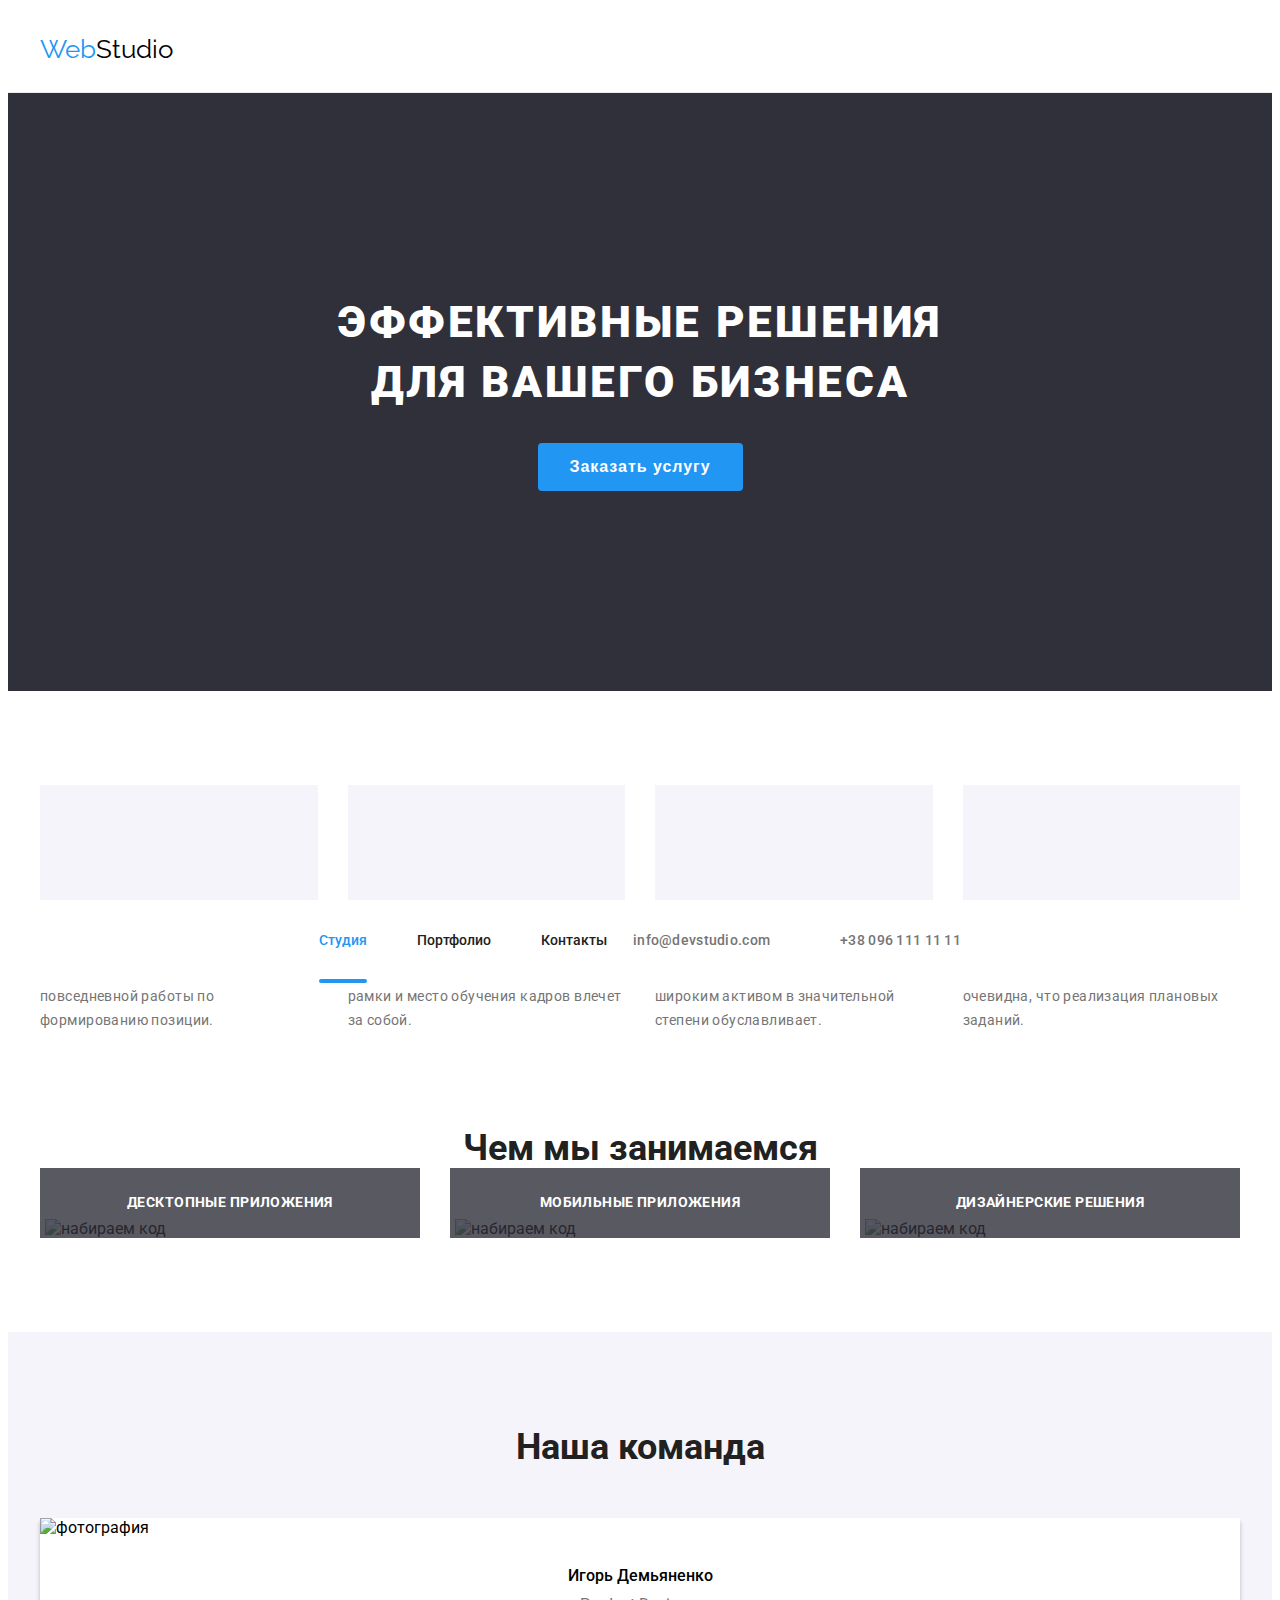
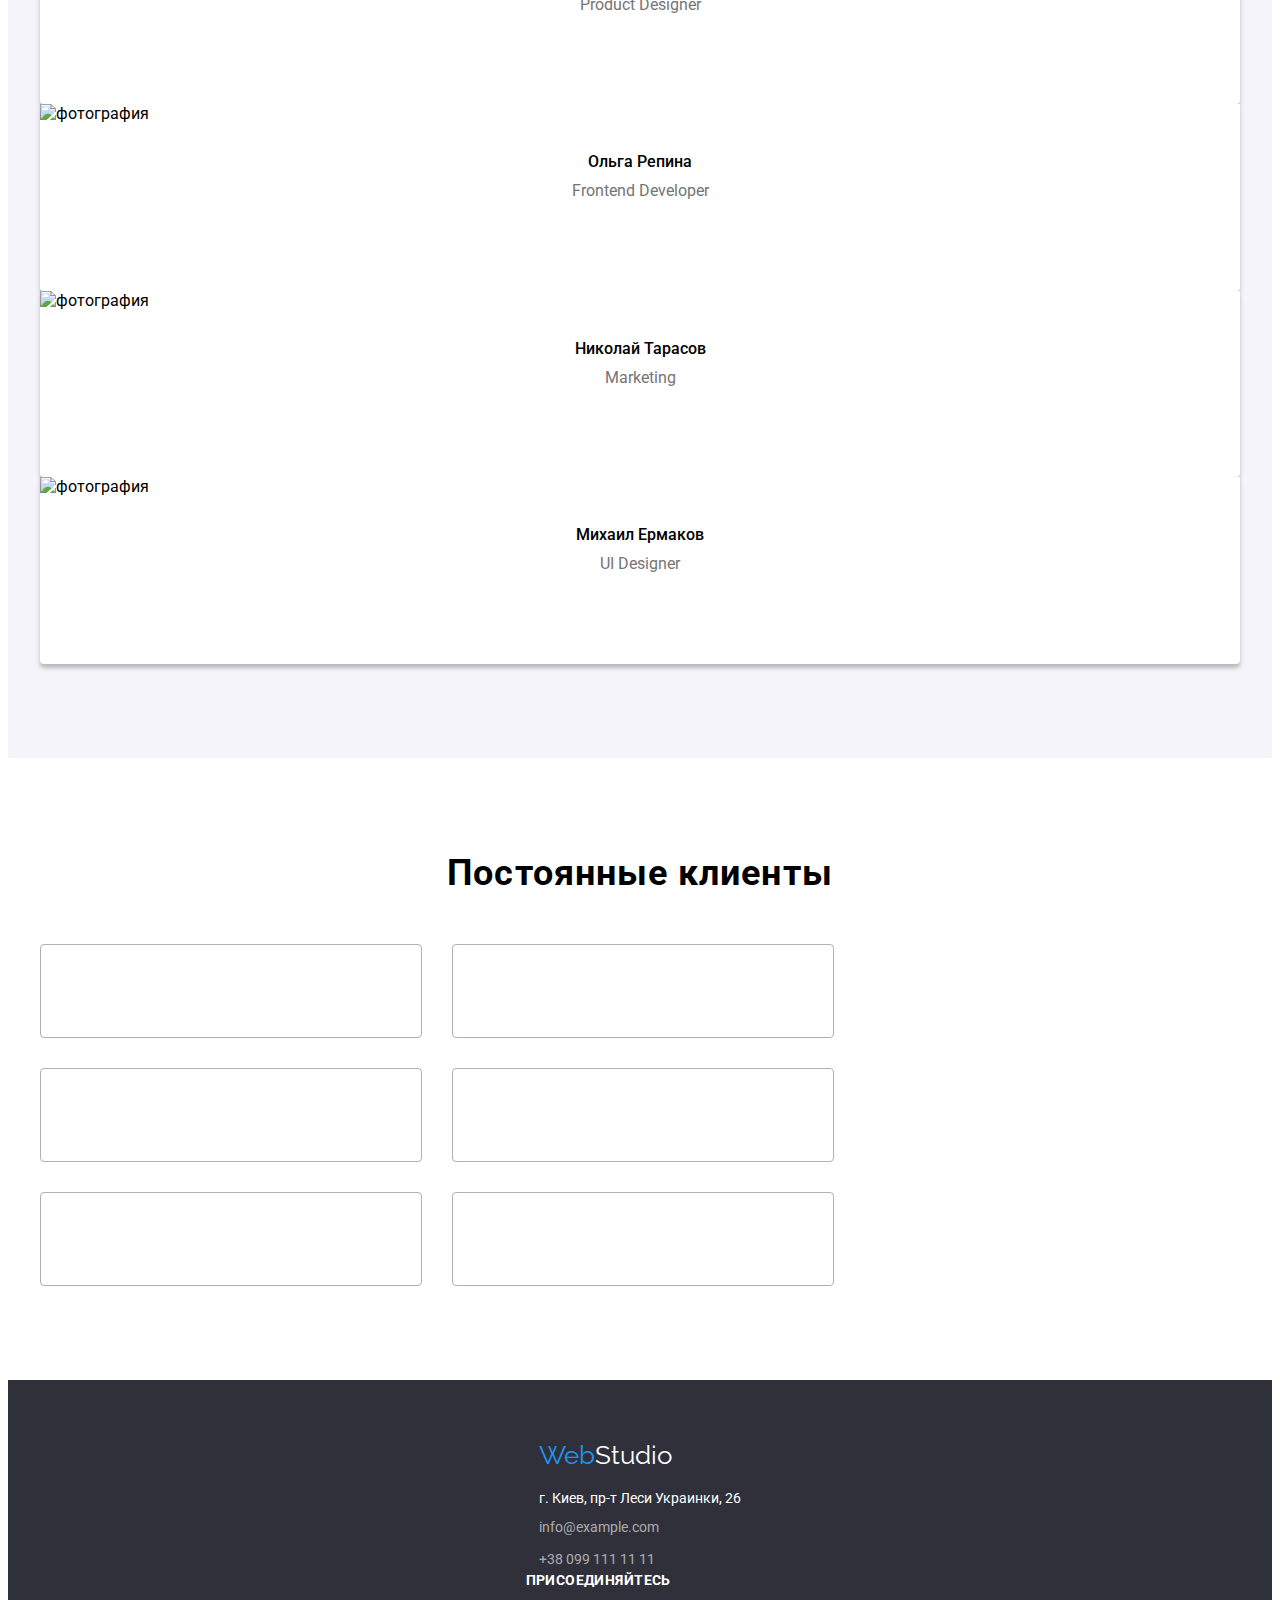
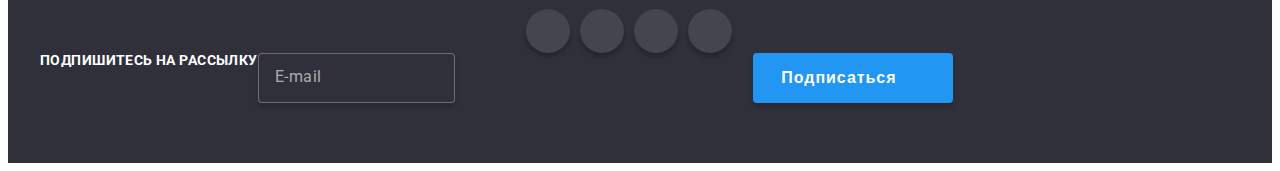
==== index.html @ 23b4e314 "footer1200inprocess" ====
<!DOCTYPE html>
<html lang="ru">
  <head>
    <meta charset="UTF-8" />
    <meta http-equiv="X-UA-Compatible" content="IE=edge" />
    <meta name="viewport" content="width=device-width, initial-scale=1.0" />
    <title>WebStudio</title>
    <link
      rel="stylesheet"
      href="https://fonts.googleapis.com/css2?family=Raleway:wght@700&family=Roboto:wght@400;500;700;900&display=swap"
    />
    <link
      rel="stylesheet"
      href="https://cdnjs.cloudflare.com/ajax/libs/modern-normalize/1.1.0/modern-normalize.min.css"
      integrity="sha512-wpPYUAdjBVSE4KJnH1VR1HeZfpl1ub8YT/NKx4PuQ5NmX2tKuGu6U/JRp5y+Y8XG2tV+wKQpNHVUX03MfMFn9Q=="
      crossorigin="anonymous"
      referrerpolicy="no-referrer"
    />
    <link rel="stylesheet" href="./css/main.min.css" />
  </head>
  <body>
    <header class="header">
      <div class="container">
        <div class="header__header-nav">
          <nav class="header__main-nav">
            <a href="./index.html" class="header__logo header__text"
              >Web<span class="header__logo-two header__text">Studio</span></a
            >
            <button
              type="button"
              class="header__menu-btn"
              aria-label="Переключатель мобильного меню"
              aria-expanded="false"
              data-menu-button
            >
              <svg width="40" height="40">
                <use class="header__icon-close" href="./images/icons.svg#icon-close-menu"></use>
                <use class="header__icon-menu" href="./images/icons.svg#icon-menu"></use>
              </svg>
            </button>
            <div class="header__mobile-menu" data-menu>
              <ul class="header__site-nav">
                <li class="header__site-nav-item">
                  <a href="./index.html" class="current header__item-link">Студия</a>
                </li>
                <li class="header__site-nav-item">
                  <a href="./portfolio.html" class="header__item-link">Портфолио</a>
                </li>
                <li class="header__site-nav-item">
                  <a href="" class="header__item-link">Контакты</a>
                </li>
              </ul>
              <ul class="header__header-contact-list">
                <li class="header__item">
                  <a href="mailto:info@devstudio.com" class="header__contact-link"
                    ><svg class="header__icon-mail" width="16" height="12">
                      <use href="./images/icons.svg#icon-mail"></use>
                    </svg>
                    info@devstudio.com</a
                  >
                </li>
                <li class="header__item">
                  <a
                    href="tel:+380961111111"
                    class="header__contact-link header__contact-link--font"
                    ><svg class="header__icon-phone" width="10" height="16">
                      <use href="./images/icons.svg#icon-phone"></use>
                    </svg>
                    +38 096 111 11 11</a
                  >
                </li>
              </ul>
            </div>
          </nav>
        </div>
      </div>
    </header>
    <main>
      <section class="hero">
        <div class="container">
          <h1 class="hero__title">Эффективные решения для вашего бизнеса</h1>
          <button data-modal-open type="button" class="hero-btn">Заказать услугу</button>
        </div>
      </section>
      <section class="features">
        <div class="container">
          <h2 class="visually-hidden">скрытый заголовок h2</h2>
          <ul class="features__list">
            <li class="features__item">
              <div class="features__icons-set">
                <svg class="features__icons">
                  <use href="./images/icons.svg#icon-antenna"></use>
                </svg>
              </div>
              <h3 class="features__title">Внимание к деталям</h3>
              <p class="features__description">
                Идейные соображения, а также начало повседневной работы по формированию позиции.
              </p>
            </li>
            <li class="features__item">
              <div class="features__icons-set">
                <svg class="features__icons"><use href="./images/icons.svg#icon-clock"></use></svg>
              </div>
              <h3 class="features__title">Пунктуальность</h3>
              <p class="features__description">
                Задача организации, в особенности же рамки и место обучения кадров влечет за собой.
              </p>
            </li>
            <li class="features__item">
              <div class="features__icons-set">
                <svg class="features__icons">
                  <use href="./images/icons.svg#icon-diagram"></use>
                </svg>
              </div>
              <h3 class="features__title">Планирование</h3>
              <p class="features__description">
                Равным образом консультация с широким активом в значительной степени обуславливает.
              </p>
            </li>
            <li class="features__item">
              <div class="features__icons-set">
                <svg class="features__icons">
                  <use href="./images/icons.svg#icon-astronaut"></use>
                </svg>
              </div>
              <h3 class="features__title">Современные технологии</h3>
              <p class="features__description">
                Значимость этих проблем настолько очевидна, что реализация плановых заданий.
              </p>
            </li>
          </ul>
        </div>
      </section>
      <section class="we-do">
        <div class="container">
          <h2 class="we-do__title">Чем мы занимаемся</h2>
          <ul class="we-do__foto">
            <li class="we-do__item">
              <div class="we-do__label">
                <img src="./images/box1.jpg" alt="набираем код" width="370" />

                <h2 class="we-do__txt">Десктопные приложения</h2>
              </div>
            </li>
            <li class="we-do__item">
              <div class="we-do__label">
                <img src="./images/box2.jpg" alt="набираем код" width="370" />

                <h2 class="we-do__txt">Мобильные приложения</h2>
              </div>
            </li>
            <li class="we-do__item">
              <div class="we-do__label">
                <img src="./images/box3.jpg" alt="набираем код" width="370" />

                <h2 class="we-do__txt">Дизайнерские решения</h2>
              </div>
            </li>
          </ul>
        </div>
      </section>
      <section class="our-team">
        <div class="container">
          <h2 class="our-team__title">Наша команда</h2>
          <ul class="our-team__foto">
            <li class="our-team__item">
              <img src="./images/img-3.jpg" alt="фотография" width="270" />
              <div class="our-team__card-content">
                <h3 class="our-team__name">Игорь Демьяненко</h3>
                <p class="our-team__prof">Product Designer</p>

                <ul class="our-team__links-set">
                  <li class="our-team__link">
                    <a
                      href="https://www.instagram.com/"
                      target="_blank"
                      rel="noopener noreferrer"
                      class="our-team__bg-link"
                      aria-label="Instagram link"
                    >
                      <svg class="our-team__social-link">
                        <use href="./images/icons.svg#icon-instagram"></use>
                      </svg>
                    </a>
                  </li>
                  <li class="our-team__link">
                    <a
                      href="https://twitter.com/"
                      target="_blank"
                      rel="noopener noreferrer"
                      class="our-team__bg-link"
                      aria-label="Twitter link"
                    >
                      <svg class="our-team__social-link">
                        <use href="./images/icons.svg#icon-twitter"></use>
                      </svg>
                    </a>
                  </li>
                  <li class="our-team__link">
                    <a
                      href="https://www.facebook.com/"
                      target="_blank"
                      rel="noopener noreferrer"
                      class="our-team__bg-link"
                      aria-label="Meta link"
                    >
                      <svg class="our-team__social-link">
                        <use href="./images/icons.svg#icon-facebook"></use>
                      </svg>
                    </a>
                  </li>
                  <li class="our-team__link">
                    <a
                      href="https://www.linkedin.com/"
                      target="_blank"
                      rel="noopener noreferrer"
                      class="our-team__bg-link"
                      aria-label="Linkedin link"
                    >
                      <svg class="our-team__social-link">
                        <use href="./images/icons.svg#icon-linkedin"></use>
                      </svg>
                    </a>
                  </li>
                </ul>
              </div>
            </li>
            <li class="our-team__item">
              <img src="./images/img-2.jpg" alt="фотография" width="270" />
              <div class="our-team__card-content">
                <h3 class="our-team__name">Ольга Репина</h3>
                <p class="our-team__prof">Frontend Developer</p>

                <ul class="our-team__links-set">
                  <li class="our-team__link">
                    <a href="" class="our-team__bg-link">
                      <svg class="our-team__social-link">
                        <use href="./images/icons.svg#icon-instagram"></use>
                      </svg>
                    </a>
                  </li>
                  <li class="our-team__link">
                    <a href="" class="our-team__bg-link">
                      <svg class="our-team__social-link">
                        <use href="./images/icons.svg#icon-twitter"></use>
                      </svg>
                    </a>
                  </li>
                  <li class="our-team__link">
                    <a href="" class="our-team__bg-link">
                      <svg class="our-team__social-link">
                        <use href="./images/icons.svg#icon-facebook"></use>
                      </svg>
                    </a>
                  </li>
                  <li class="our-team__link">
                    <a href="" class="our-team__bg-link">
                      <svg class="our-team__social-link">
                        <use href="./images/icons.svg#icon-linkedin"></use>
                      </svg>
                    </a>
                  </li>
                </ul>
              </div>
            </li>
            <li class="our-team__item">
              <img src="./images/img-3.jpg" alt="фотография" width="270" />
              <div class="our-team__card-content">
                <h3 class="our-team__name">Николай Тарасов</h3>
                <p class="our-team__prof">Marketing</p>

                <ul class="our-team__links-set">
                  <li class="our-team__link">
                    <a href="" class="our-team__bg-link">
                      <svg class="our-team__social-link">
                        <use href="./images/icons.svg#icon-instagram"></use>
                      </svg>
                    </a>
                  </li>
                  <li class="our-team__link">
                    <a href="" class="our-team__bg-link">
                      <svg class="our-team__social-link">
                        <use href="./images/icons.svg#icon-twitter"></use>
                      </svg>
                    </a>
                  </li>
                  <li class="our-team__link">
                    <a href="" class="our-team__bg-link">
                      <svg class="our-team__social-link">
                        <use href="./images/icons.svg#icon-facebook"></use>
                      </svg>
                    </a>
                  </li>
                  <li class="our-team__link">
                    <a href="" class="our-team__bg-link">
                      <svg class="our-team__social-link">
                        <use href="./images/icons.svg#icon-linkedin"></use>
                      </svg>
                    </a>
                  </li>
                </ul>
              </div>
            </li>
            <li class="our-team__item">
              <img src="./images/img.jpg" alt="фотография" width="270" />
              <div class="our-team__card-content">
                <h3 class="our-team__name">Михаил Ермаков</h3>
                <p class="our-team__prof">UI Designer</p>

                <ul class="our-team__links-set">
                  <li class="our-team__link">
                    <a href="" class="our-team__bg-link">
                      <svg class="our-team__social-link">
                        <use href="./images/icons.svg#icon-instagram"></use>
                      </svg>
                    </a>
                  </li>
                  <li class="our-team__link">
                    <a href="" class="our-team__bg-link">
                      <svg class="our-team__social-link">
                        <use href="./images/icons.svg#icon-twitter"></use>
                      </svg>
                    </a>
                  </li>
                  <li class="our-team__link">
                    <a href="" class="our-team__bg-link">
                      <svg class="our-team__social-link">
                        <use href="./images/icons.svg#icon-facebook"></use>
                      </svg>
                    </a>
                  </li>
                  <li class="our-team__link">
                    <a href="" class="our-team__bg-link">
                      <svg class="our-team__social-link">
                        <use href="./images/icons.svg#icon-linkedin"></use>
                      </svg>
                    </a>
                  </li>
                </ul>
              </div>
            </li>
          </ul>
        </div>
      </section>
      <section class="clients">
        <div class="container">
          <h2 class="clients__regular-clients">Постоянные клиенты</h2>
          <ul class="clients__our-clients">
            <li class="clients__item">
              <svg class="clients__icon">
                <use href="./images/icons.svg#icon-cl-1"></use>
              </svg>
            </li>
            <li class="clients__item">
              <svg class="clients__icon">
                <use href="./images/icons.svg#icon-cl-2"></use>
              </svg>
            </li>
            <li class="clients__item">
              <svg class="clients__icon">
                <use href="./images/icons.svg#icon-cl-3"></use>
              </svg>
            </li>
            <li class="clients__item">
              <svg class="clients__icon">
                <use href="./images/icons.svg#icon-cl-4"></use>
              </svg>
            </li>
            <li class="clients__item">
              <svg class="clients__icon">
                <use href="./images/icons.svg#icon-cl-5"></use>
              </svg>
            </li>
            <li class="clients__item">
              <svg class="clients__icon">
                <use href="./images/icons.svg#icon-cl-6"></use>
              </svg>
            </li>
          </ul>
        </div>
      </section>
    </main>
    <footer class="footer">
      <div class="container">
        <div class="footer__content">
          <div class="footer__logo-position">
            <a href="./index.html" class="footer__logo footer__text"
              >Web<span class="footer__logo-three footer__text">Studio</span></a
            >

            <address>
              <ul class="footer__contact-list">
                <li class="footer__adress">
                  <a href="https://goo.gl/maps/QL9woeG6s1fVLZXF6" target="blank"
                    >г. Киев, пр-т Леси Украинки, 26</a
                  >
                </li>
                <li class="footer__contact footer__mail">
                  <a href="mailto:info@devstudio.com">info@example.com</a>
                </li>
                <li class="footer__contact footer__tel">
                  <a href="tel:+380961111111">+38 099 111 11 11</a>
                </li>
              </ul>
            </address>
          </div>

          <div class="footer__join">
            <h3 class="footer__join-title">присоединяйтесь</h3>
            <ul class="footer__links-set">
              <li class="footer__link">
                <a href="" class="footer__bg-link">
                  <svg class="footer__social-link">
                    <use href="./images/icons.svg#icon-instagram"></use>
                  </svg>
                </a>
              </li>
              <li class="footer__link">
                <a href="" class="footer__bg-link">
                  <svg class="footer__social-link">
                    <use href="./images/icons.svg#icon-twitter"></use>
                  </svg>
                </a>
              </li>
              <li class="footer__link">
                <a href="" class="footer__bg-link">
                  <svg class="footer__social-link">
                    <use href="./images/icons.svg#icon-facebook"></use>
                  </svg>
                </a>
              </li>
              <li class="footer__link">
                <a href="" class="footer__bg-link">
                  <svg class="footer__social-link">
                    <use href="./images/icons.svg#icon-linkedin"></use>
                  </svg>
                </a>
              </li>
            </ul>
          </div>
        </div>
        <div class="footer__subscribe">
          <p class="footer__subs-title">Подпишитесь на рассылку</p>
          <form class="footer__subs-form">
            <input
              type="email"
              name="email"
              id="email"
              placeholder="E-mail"
              class="footer__subs-mail"
            />
          </form>
          <button type="submit" class="footer__btn-send">
            Подписаться<svg class="footer__icon-send">
              <use href="./images/icons.svg#icon-send"></use>
            </svg>
          </button>
        </div>
      </div>
    </footer>

    <!-- Modal window -->

    <div class="backdrop is-hidden" data-modal>
      <div class="modal">
        <button data-modal-close type="button" class="modal__btn-close">
          <svg class="modal__icon-close"><use href="./images/icons.svg#icon-close"></use></svg>
        </button>
        <form class="modal__form">
          <p class="modal__title">Оставьте свои данные, мы вам перезвоним</p>
          <div class="modal__form-field">
            <label for="name" class="modal__form-label">Имя</label>
            <div class="modal__position">
              <input type="text" name="name" id="name" class="modal__form-input" placeholder=" " />
              <svg class="modal__icon"><use href="./images/icons.svg#icon-person"></use></svg>
            </div>
          </div>
          <div class="modal__form-field">
            <label for="tel" class="modal__form-label">Телефон</label>
            <div class="modal__position">
              <input type="tel" name="tel" id="tel" class="modal__form-input" placeholder=" " />

              <svg class="modal__icon"><use href="./images/icons.svg#icon-phone2"></use></svg>
            </div>
          </div>
          <div class="modal__form-field">
            <label for="email" class="modal__form-label">Почта</label>
            <div class="modal__position">
              <input type="email" name="email" class="modal__form-input" placeholder=" " />
              <svg class="modal__icon"><use href="./images/icons.svg#icon-email"></use></svg>
            </div>
          </div>
          <div class="modal__form-field">
            <label for="comment" class="modal__form-label">Комментарий</label>
            <textarea
              name="comment"
              id="comment"
              placeholder="Введите текст"
              class="modal__form-textarea"
            ></textarea>
          </div>
          <label class="modal__check-field">
            <input type="checkbox" class="modal__checkbox" name="checkbox" />
            <span class="modal__checkbox-label"></span>
            <span class="modal__agreement">
              Соглашаюсь с рассылкой и принимаю
              <span> <a href="" class="modal__agreement-two">Условия договора</a> </span>
            </span>
          </label>

          <button type="submit" class="modal__btn-send">Отправить</button>
        </form>
      </div>
    </div>

    <script src="./js/modal.js"></script>
    <script src="./js/mobile-menu.js"></script>
  </body>
</html>
---- css/main.min.css ----
.visually-hidden{position:absolute;width:1px;height:1px;margin:-1px;border:0;padding:0;white-space:nowrap;-webkit-clip-path:inset(100%);clip-path:inset(100%);clip:rect(0 0 0 0);overflow:hidden}h1,h2,h3,h4,h5,h6,p{margin:0}ul{list-style:none;padding-left:0px;margin:0}a{display:block;text-decoration:none;font-style:normal}img{display:block;max-width:100%;height:auto}.hero-btn,.footer__btn-send,.works__secondary-btn,.works__btn-all{color:#fff;background-color:#2196f3;text-align:center;cursor:pointer;border:none;font-size:16px;font-weight:700;border-radius:4px;letter-spacing:0.06em}body{background-color:#fff;font-family:'Roboto', sans-serif}body.modal-open{overflow:hidden}.container{max-width:1200px;padding-right:15px;padding-left:15px;margin-left:auto;margin-right:auto}@media screen and (min-width: 480px){.container{width:480px}}@media screen and (min-width: 768px){.container{width:768px}}@media screen and (min-width: 1200px){.container{width:1200px}}.header{border-bottom:1px solid #ececec}.header a:hover,.header a:focus{color:#2196f3}@media screen and (max-width: 767px){.header{position:relative}}@media screen and (min-width: 768px){.header__header-nav{display:-webkit-box;display:-ms-flexbox;display:flex;text-align:center;-webkit-box-pack:center;-ms-flex-pack:center;justify-content:center}}.header__mobile-menu{display:none;position:absolute;top:100%;width:100%;left:0;background-color:#fff}.header__mobile-menu.is-open{display:block}@media screen and (min-width: 768px){.header__mobile-menu{position:absolute;display:-webkit-box;display:-ms-flexbox;display:flex;text-align:center;-webkit-box-pack:center;-ms-flex-pack:center;justify-content:center}}.header__main-nav{display:-webkit-box;display:-ms-flexbox;display:flex;-webkit-box-align:center;-ms-flex-align:center;align-items:center;-webkit-box-pack:justify;-ms-flex-pack:justify;justify-content:space-between;padding:0;margin-right:auto}.header__site-nav{display:-webkit-box;display:-ms-flexbox;display:flex;font-weight:500;font-size:14px;line-height:1.17}@media screen and (max-width: 767px){.header__site-nav{-webkit-box-orient:vertical;-webkit-box-direction:normal;-ms-flex-direction:column;flex-direction:column;margin-left:40px;font-size:40px;line-height:1.175;letter-spacing:0.02em}}.header__site-nav .current{color:#2196f3;position:relative}.current::after{content:'';position:absolute;bottom:-3px;display:block;width:100%;height:4px;background-color:#2196f3;border-radius:2px}.header__site-nav-item:not(:last-child){margin-right:50px}@media screen and (max-width: 767px){.header__site-nav-item:not(:last-child){margin-right:0}}.header__site-nav a{display:inline-block;padding-top:32px;padding-bottom:32px;color:#212121}.header__header-contact-list{display:-webkit-box;display:-ms-flexbox;display:flex;line-height:1.17;font-size:14px;font-weight:500;letter-spacing:0.02em}@media screen and (max-width: 767px){.header__header-contact-list{-webkit-box-orient:vertical;-webkit-box-direction:reverse;-ms-flex-direction:column-reverse;flex-direction:column-reverse;margin-left:40px}}@media screen and (min-width: 768px) and (max-width: 1199px){.header__header-contact-list{display:-webkit-box;display:-ms-flexbox;display:flex;-webkit-box-orient:vertical;-webkit-box-direction:normal;-ms-flex-direction:column;flex-direction:column;-webkit-box-align:center;-ms-flex-align:center;align-items:center}}.header__item+.header__item{margin-left:50px}@media screen and (max-width: 1199px){.header__item+.header__item{margin-left:0}}.header__item-link{-webkit-transition:color 250ms cubic-bezier(0.4, 0, 0.2, 1);transition:color 250ms cubic-bezier(0.4, 0, 0.2, 1)}.header__contact-link{display:-webkit-box;display:-ms-flexbox;display:flex;-webkit-box-align:center;-ms-flex-align:center;align-items:center;padding-top:32px;padding-bottom:32px;margin-bottom:0;color:#757575;-webkit-transition:color 250ms cubic-bezier(0.4, 0, 0.2, 1);transition:color 250ms cubic-bezier(0.4, 0, 0.2, 1)}@media screen and (max-width: 767px){.header__contact-link{font-size:24px}}@media screen and (max-width: 767px){.header__contact-link--font{font-size:34px}}.header__icon-mail,.header__icon-phone{margin-right:10px;fill:currentColor}@media screen and (max-width: 767px){.header__icon-mail,.header__icon-phone{display:none}}.header__logo{color:#2196f3;font-family:'Raleway', sans-serif;font-size:26px}@media screen and (max-width: 767px){.header__logo{font-size:24px;line-height:1.17}}.header__logo{margin-right:93px;padding-top:24px;padding-bottom:24px}@media screen and (max-width: 767px){.header__logo{padding-top:16px;padding-bottom:16px;margin:0}}.header__logo-two{color:#000000;font-family:'Raleway', sans-serif;font-size:26px}@media screen and (max-width: 767px){.header__logo-two{font-size:24px;line-height:1.17}}.header__main-nav .header__text{line-height:1.38}.footer__logo{color:#2196f3;font-family:'Raleway', sans-serif;font-size:26px}.footer__text{line-height:1.17}.footer__logo-three{color:#fff}.hero{background-color:#2f303a;text-align:center;padding-top:118px;padding-bottom:118px;max-width:767px;margin-left:auto;margin-right:auto;background-image:-webkit-gradient(linear, left top, left bottom, from(rgba(47,48,58,0.4)), to(rgba(47,48,58,0.4))),url(../../images/bg-hero_480-min.jpg);background-image:linear-gradient(rgba(47,48,58,0.4), rgba(47,48,58,0.4)),url(../../images/bg-hero_480-min.jpg);background-position:center;background-repeat:no-repeat;background-size:cover}@media (min-device-pixel-ratio: 2), (-webkit-min-device-pixel-ratio: 2), (min-resolution: 192dpi), (min-resolution: 2dppx){.hero{background-image:-webkit-gradient(linear, left top, left bottom, from(rgba(47,48,58,0.4)), to(rgba(47,48,58,0.4))),url(../../images/bg-hero_480_2x-min.jpg);background-image:linear-gradient(rgba(47,48,58,0.4), rgba(47,48,58,0.4)),url(../../images/bg-hero_480_2x-min.jpg)}}@media (min-width: 768px){.hero{max-width:1199px;background-image:-webkit-gradient(linear, left top, left bottom, from(rgba(47,48,58,0.4)), to(rgba(47,48,58,0.4))),url(../../images/bg-hero_768-min.jpg);background-image:linear-gradient(rgba(47,48,58,0.4), rgba(47,48,58,0.4)),url(../../images/bg-hero_768-min.jpg)}}@media (min-width: 768px) and (min-device-pixel-ratio: 2), (min-width: 768px) and (-webkit-min-device-pixel-ratio: 2), (min-width: 768px) and (min-resolution: 192dpi), (min-width: 768px) and (min-resolution: 2dppx){.hero{background-image:-webkit-gradient(linear, left top, left bottom, from(rgba(47,48,58,0.4)), to(rgba(47,48,58,0.4))),url(../../images/bg-hero_768_2x-min.jpg);background-image:linear-gradient(rgba(47,48,58,0.4), rgba(47,48,58,0.4)),url(../../images/bg-hero_768_2x-min.jpg)}}@media (min-width: 1200px){.hero{max-width:1600px;max-height:600px;padding-top:200px;padding-bottom:200px;background-image:-webkit-gradient(linear, left top, left bottom, from(rgba(47,48,58,0.4)), to(rgba(47,48,58,0.4))),url(../../images/bg-hero_1200.jpg);background-image:linear-gradient(rgba(47,48,58,0.4), rgba(47,48,58,0.4)),url(../../images/bg-hero_1200.jpg)}}@media (min-width: 1200px) and (min-device-pixel-ratio: 2), (min-width: 1200px) and (-webkit-min-device-pixel-ratio: 2), (min-width: 1200px) and (min-resolution: 192dpi), (min-width: 1200px) and (min-resolution: 2dppx){.hero{background-image:-webkit-gradient(linear, left top, left bottom, from(rgba(47,48,58,0.4)), to(rgba(47,48,58,0.4))),url(../../images/bg-hero_1200_x2.jpg);background-image:linear-gradient(rgba(47,48,58,0.4), rgba(47,48,58,0.4)),url(../../images/bg-hero_1200_x2.jpg)}}.hero__title{color:#fff;max-width:696px;font-family:Roboto;font-size:44px;font-weight:900;letter-spacing:0.06em;line-height:1.36;text-transform:uppercase;display:inline-block;text-align:center;margin:0 0 30px 0}@media screen and (max-width: 1199px){.hero__title{font-size:26px;line-height:1.62;max-width:360px}}.hero-btn{line-height:1.8;padding:10px 32px;display:block;margin:auto;-webkit-transition:background-color 250ms cubic-bezier(0.4, 0, 0.2, 1);transition:background-color 250ms cubic-bezier(0.4, 0, 0.2, 1)}.hero-btn:hover,.hero-btn:focus{background-color:#188ce8}.footer__btn-send{line-height:1.87;-webkit-box-shadow:0px 4px 4px rgba(0,0,0,0.15);box-shadow:0px 4px 4px rgba(0,0,0,0.15);padding:10px 28px;display:-webkit-box;display:-ms-flexbox;display:flex;margin:auto;width:200px;height:50px;-webkit-transition:background-color 250ms cubic-bezier(0.4, 0, 0.2, 1);transition:background-color 250ms cubic-bezier(0.4, 0, 0.2, 1)}.works__secondary-btn,.works__btn-all{background-color:#f5f4fa;color:#212121;line-height:1.62;font-weight:500;padding:6px 22px;display:block;min-width:73px;text-align:center;-webkit-transition:color 250ms cubic-bezier(0.4, 0, 0.2, 1),background-color 250ms cubic-bezier(0.4, 0, 0.2, 1),-webkit-box-shadow 250ms cubic-bezier(0.4, 0, 0.2, 1);transition:color 250ms cubic-bezier(0.4, 0, 0.2, 1),background-color 250ms cubic-bezier(0.4, 0, 0.2, 1),-webkit-box-shadow 250ms cubic-bezier(0.4, 0, 0.2, 1);transition:color 250ms cubic-bezier(0.4, 0, 0.2, 1),background-color 250ms cubic-bezier(0.4, 0, 0.2, 1),box-shadow 250ms cubic-bezier(0.4, 0, 0.2, 1);transition:color 250ms cubic-bezier(0.4, 0, 0.2, 1),background-color 250ms cubic-bezier(0.4, 0, 0.2, 1),box-shadow 250ms cubic-bezier(0.4, 0, 0.2, 1),-webkit-box-shadow 250ms cubic-bezier(0.4, 0, 0.2, 1)}.works__secondary-btn:hover,.works__secondary-btn:focus,.works__secondary-btn:hover,.works__secondary-btn:focus,.works__btn-all:hover,.works__btn-all:focus,.works__btn-all:hover,.works__btn-all:focus{background-color:#2196f3;color:#fff;-webkit-box-shadow:0px 2px 2px 0px #0000001f;box-shadow:0px 2px 2px 0px #0000001f;-webkit-box-shadow:0px 1px 2px 0px #00000014;box-shadow:0px 1px 2px 0px #00000014;-webkit-box-shadow:0px 3px 1px 0px #0000001a;box-shadow:0px 3px 1px 0px #0000001a}.works__btn-all{background-color:#2196f3;color:#fff}.header__menu-btn{display:-webkit-inline-box;display:-ms-inline-flexbox;display:inline-flex;margin:0;padding:0;border:none;background-color:transparent}.header__menu-btn .header__icon-close{display:none}.header__menu-btn.is-open .header__icon-close{display:block}.header__menu-btn.is-open .header__icon-menu{display:none}@media screen and (min-width: 768px){.header__menu-btn{display:none}}.features{padding-top:94px;padding-bottom:94px}@media screen and (max-width: 1199px){.features{padding-top:60px;padding-bottom:60px}}@media screen and (min-width: 768px){.features__list{display:-webkit-box;display:-ms-flexbox;display:flex;-ms-flex-wrap:wrap;flex-wrap:wrap;margin-left:calc(-1 * 30px)}}@media screen and (min-width: 768px){.features__item{-ms-flex-preferred-size:calc(100% / 2 - 30px);flex-basis:calc(100% / 2 - 30px);margin-left:30px}}@media screen and (min-width: 1200px){.features__item{-ms-flex-preferred-size:calc(100% / 4 - 30px);flex-basis:calc(100% / 4 - 30px);margin-left:30px}}.features__icons-set{display:-webkit-box;display:-ms-flexbox;display:flex;-webkit-box-pack:center;-ms-flex-pack:center;justify-content:center;-webkit-box-align:center;-ms-flex-align:center;align-items:center;height:120px;background-color:#f5f4fa;margin-bottom:30px}.features__icons{width:70px;height:70px}.features__title{font-weight:700;font-size:14px;line-height:16px;letter-spacing:0.03em;text-transform:uppercase;margin-bottom:10px}@media screen and (max-width: 767px){.features__title{text-align:center}}.features__description{color:#757575;line-height:1.7;font-weight:400;font-size:14px;letter-spacing:0.03em;text-align:left}@media screen and (max-width: 767px){.features__description{margin-bottom:30px}}.we-do{padding-bottom:94px}@media screen and (max-width: 1199px){.we-do{display:none}}.we-do__title{color:#212121;font-size:14px;line-height:1.17;text-align:center;font-size:36px;margin-bottom:50px}.we-do__foto{display:-webkit-box;display:-ms-flexbox;display:flex;margin-left:calc(-1 * 30px)}.we-do__item{-ms-flex-preferred-size:calc(100% / 3 - 30px);flex-basis:calc(100% / 3 - 30px);margin-left:30px}.we-do__label{position:relative;display:-webkit-box;display:-ms-flexbox;display:flex;-webkit-box-pack:center;-ms-flex-pack:center;justify-content:center;-webkit-box-align:end;-ms-flex-align:end;align-items:flex-end}.we-do__txt{position:absolute;display:-webkit-box;display:-ms-flexbox;display:flex;-webkit-box-pack:center;-ms-flex-pack:center;justify-content:center;-webkit-box-align:center;-ms-flex-align:center;align-items:center;width:100%;height:70px;font-weight:700;font-size:14px;line-height:1.14;text-align:center;letter-spacing:0.03em;text-transform:uppercase;color:#fff;background-color:rgba(47,48,58,0.8)}.our-team{background-color:#f5f4fa;padding-top:94px;padding-bottom:94px;margin-left:auto;margin-right:auto}.our-team__title{color:#212121;line-height:1.17;text-align:center;font-size:36px;margin-bottom:50px}.our-team__foto{margin-left:calc(-1 * 30px)}.our-team__item{margin-left:30px;background-color:#fff;border-radius:0px 0px 4px 4px;-webkit-box-shadow:0px 4px 4px 0px #00000040;box-shadow:0px 4px 4px 0px #00000040}.our-team__card-content{padding:30px 32px}.our-team__name{font-weight:500;font-size:16px;line-height:1.17;margin-bottom:10px;text-align:center}.our-team__prof{color:#757575;font-weight:400;font-size:16px;line-height:1.17;text-align:center;margin-bottom:16px}.our-team__links-set{display:-webkit-box;display:-ms-flexbox;display:flex;-webkit-box-pack:center;-ms-flex-pack:center;justify-content:center}.our-team__bg-link{display:-webkit-box;display:-ms-flexbox;display:flex;-webkit-box-align:center;-ms-flex-align:center;align-items:center;-webkit-box-pack:center;-ms-flex-pack:center;justify-content:center;color:#afb1b8;border-radius:50%;width:44px;height:44px;-webkit-transition:color 250ms cubic-bezier(0.4, 0, 0.2, 1),background-color 250ms cubic-bezier(0.4, 0, 0.2, 1);transition:color 250ms cubic-bezier(0.4, 0, 0.2, 1),background-color 250ms cubic-bezier(0.4, 0, 0.2, 1)}.our-team__bg-link:hover{color:#fff;background-color:#2196f3}.our-team__link:not(:last-child){margin-right:10px}.our-team__social-link{fill:currentColor;width:20px;height:20px}.clients{background-color:#fff;margin-right:auto;margin-left:auto}@media screen and (max-width: 1199px){.clients{padding-top:60px;padding-bottom:60px}}@media screen and (min-width: 1200px){.clients{padding-top:94px;padding-bottom:94px}}.clients__regular-clients{font-weight:700;line-height:1.17;letter-spacing:0.03em;text-align:center}@media screen and (max-width: 1199px){.clients__regular-clients{font-size:28px;margin-bottom:30px}}@media screen and (min-width: 1200px){.clients__regular-clients{font-size:36px;margin-bottom:50px}}.clients__our-clients{display:-webkit-box;display:-ms-flexbox;display:flex;-ms-flex-wrap:wrap;flex-wrap:wrap;margin-left:calc(-1 * 30px);margin-top:calc(-1 *30px)}.clients__item{border:1px solid #afb1b8;border-radius:4px;display:-webkit-box;display:-ms-flexbox;display:flex;-ms-flex-wrap:wrap;flex-wrap:wrap;-webkit-box-align:center;-ms-flex-align:center;align-items:center;-webkit-box-pack:center;-ms-flex-pack:center;justify-content:center;cursor:pointer;-webkit-transition:border 250ms cubic-bezier(0.4, 0, 0.2, 1);transition:border 250ms cubic-bezier(0.4, 0, 0.2, 1);-ms-flex-preferred-size:calc(100% / 2 - 30px);flex-basis:calc(100% / 2 - 30px);margin-left:30px;margin-top:30px;width:210px;height:92px}.clients__item:hover{border:1px solid #2196f3}.clients__item:hover .clients__icon{fill:#2196f3}@media screen and (min-width: 1200px){.clients__item{-ms-flex-preferred-size:calc(100% / 6 - 30px);flex-basis:calc(100% / 6 - 30px);margin-left:30px;margin-top:30px;width:170px;height:92px}}@media screen and (min-width: 768px){.clients__item{-ms-flex-preferred-size:calc(100% / 3 - 30px);flex-basis:calc(100% / 3 - 30px);margin-left:30px;margin-top:30px;width:226px;height:92px}}.clients__icon{width:106px;height:60px;fill:#afb1b8;-webkit-transition:fill 250ms cubic-bezier(0.4, 0, 0.2, 1);transition:fill 250ms cubic-bezier(0.4, 0, 0.2, 1)}.footer{background-color:#2f303a;padding-top:60px;padding-bottom:60px}.footer a:hover,.footer a:focus{color:#2196f3}.footer__content{display:-webkit-box;display:-ms-flexbox;display:flex;-webkit-box-align:center;-ms-flex-align:center;align-items:center;-webkit-box-orient:vertical;-webkit-box-direction:normal;-ms-flex-direction:column;flex-direction:column}@media screen and (min-width: 768px) and (max-width: 1199px){.footer__content{-webkit-box-orient:horizontal;-webkit-box-direction:normal;-ms-flex-direction:row;flex-direction:row;-webkit-box-align:baseline;-ms-flex-align:baseline;align-items:baseline;-webkit-box-pack:space-evenly;-ms-flex-pack:space-evenly;justify-content:space-evenly;margin-bottom:60px}}@media screen and (max-width: 767px){.footer__logo-position{display:-webkit-box;display:-ms-flexbox;display:flex;-webkit-box-orient:vertical;-webkit-box-direction:normal;-ms-flex-direction:column;flex-direction:column;-webkit-box-align:center;-ms-flex-align:center;align-items:center}}.footer__adress a{color:#fff;line-height:1.17;-webkit-transition:color 250ms cubic-bezier(0.4, 0, 0.2, 1);transition:color 250ms cubic-bezier(0.4, 0, 0.2, 1)}.footer__contact a{color:rgba(255,255,255,0.6);line-height:1.7;-webkit-transition:color 250ms cubic-bezier(0.4, 0, 0.2, 1);transition:color 250ms cubic-bezier(0.4, 0, 0.2, 1)}.footer__contact-list{line-height:1.17;font-size:14px}@media screen and (max-width: 767px){.footer__contact-list{display:-webkit-box;display:-ms-flexbox;display:flex;-webkit-box-orient:vertical;-webkit-box-direction:normal;-ms-flex-direction:column;flex-direction:column;-webkit-box-align:center;-ms-flex-align:center;align-items:center;margin-bottom:60px}}.footer__text{margin-bottom:20px}.footer__adress{margin-bottom:9px}.footer__mail{margin-bottom:9px}.footer__join{margin-left:70px;margin-right:93px}@media screen and (max-width: 767px){.footer__join{margin:0 0 60px 0;display:-webkit-box;display:-ms-flexbox;display:flex;-webkit-box-orient:vertical;-webkit-box-direction:normal;-ms-flex-direction:column;flex-direction:column;-webkit-box-align:center;-ms-flex-align:center;align-items:center}}@media screen and (min-width: 768px) and (max-width: 1199px){.footer__join{margin:0}}.footer__join-title{font-size:14px;font-style:normal;font-weight:700;line-height:1.17;letter-spacing:0.03em;text-transform:uppercase;color:#fff;margin-bottom:20px}.footer__links-set{display:-webkit-box;display:-ms-flexbox;display:flex}.footer__bg-link{display:-webkit-box;display:-ms-flexbox;display:flex;-webkit-box-align:center;-ms-flex-align:center;align-items:center;-webkit-box-pack:center;-ms-flex-pack:center;justify-content:center;background-color:#ffffff1a;width:44px;height:44px;-webkit-box-shadow:0px 4px 4px 0px #00000040;box-shadow:0px 4px 4px 0px #00000040;border-radius:50%;-webkit-transition:background-color 250ms cubic-bezier(0.4, 0, 0.2, 1);transition:background-color 250ms cubic-bezier(0.4, 0, 0.2, 1)}.footer__bg-link:hover{background-color:#2196f3}.footer__link:not(:last-child){margin-right:10px}.footer__social-link{fill:#fff;width:20px;height:20px}.footer__subscribe{display:block}@media screen and (min-width: 1200px){.footer__subscribe{display:-webkit-box;display:-ms-flexbox;display:flex}}.footer__subs-title{font-size:14px;font-weight:700;line-height:1.14;letter-spacing:0.03em;text-transform:uppercase;text-align:center;color:#fff;margin-bottom:20px}.footer__subs-form{display:-webkit-box;display:-ms-flexbox;display:flex}@media screen and (max-width: 1199px){.footer__subs-form{-webkit-box-orient:vertical;-webkit-box-direction:normal;-ms-flex-direction:column;flex-direction:column}}.footer__subscribe ::-webkit-input-placeholder{font-family:Roboto;font-size:16px;line-height:1.25;letter-spacing:0.03em;text-align:left;color:rgba(255,255,255,0.6)}.footer__subscribe :-ms-input-placeholder{font-family:Roboto;font-size:16px;line-height:1.25;letter-spacing:0.03em;text-align:left;color:rgba(255,255,255,0.6)}.footer__subscribe ::-ms-input-placeholder{font-family:Roboto;font-size:16px;line-height:1.25;letter-spacing:0.03em;text-align:left;color:rgba(255,255,255,0.6)}.footer__subscribe ::placeholder{font-family:Roboto;font-size:16px;line-height:1.25;letter-spacing:0.03em;text-align:left;color:rgba(255,255,255,0.6)}.footer__subs-mail{margin-right:12px;padding-left:16px;border:1px solid rgba(255,255,255,0.3);-webkit-box-shadow:0px 4px 4px 0px rgba(0,0,0,0.15);box-shadow:0px 4px 4px 0px rgba(0,0,0,0.15);border-radius:4px;background-color:#2f303a;outline:none;color:rgba(255,255,255,0.6)}@media screen and (max-width: 1199px){.footer__subs-mail{height:50px;margin-bottom:20px}}@media screen and (min-width: 768px) and (max-width: 1199px){.footer__subs-mail{margin-left:auto;margin-right:auto;min-width:450px}}.footer__icon-send{width:24px;height:24px;margin-left:10px;fill:#fff}.backdrop{position:fixed;top:0;left:0;width:100%;height:100%;background-color:rgba(0,0,0,0.2);opacity:1;-webkit-transition:opacity 250ms cubic-bezier(0.4, 0, 0.2, 1);transition:opacity 250ms cubic-bezier(0.4, 0, 0.2, 1)}@media screen and (max-width: 479px){.backdrop{padding-top:93px;padding-right:15px;padding-left:15px;padding-bottom:94px;overflow-y:scroll;width:100%}}.backdrop.is-hidden{opacity:0;pointer-events:none}.backdrop.is-hidden .modal{-webkit-transform:translate(-50%, -50%) scale(0.8);transform:translate(-50%, -50%) scale(0.8)}.modal{width:100%;background-color:#fff;-webkit-transition:-webkit-transform 20ms cubic-bezier(0.4, 0, 0.2, 1);transition:-webkit-transform 20ms cubic-bezier(0.4, 0, 0.2, 1);transition:transform 20ms cubic-bezier(0.4, 0, 0.2, 1);transition:transform 20ms cubic-bezier(0.4, 0, 0.2, 1), -webkit-transform 20ms cubic-bezier(0.4, 0, 0.2, 1);-webkit-box-shadow:0px 1px 3px rgba(0,0,0,0.12),0px 1px 1px rgba(0,0,0,0.14),0px 2px 1px rgba(0,0,0,0.2);box-shadow:0px 1px 3px rgba(0,0,0,0.12),0px 1px 1px rgba(0,0,0,0.14),0px 2px 1px rgba(0,0,0,0.2);border-radius:4px}@media screen and (min-width: 1200px){.modal{min-width:528px;min-height:581px;width:100%}}.modal__btn-close{display:-webkit-box;display:-ms-flexbox;display:flex;-webkit-box-align:center;-ms-flex-align:center;align-items:center;-webkit-box-pack:center;-ms-flex-pack:center;justify-content:center;position:absolute;background-color:#fff;width:30px;height:30px;right:8px;top:8px;border:none;border-radius:50%;border:1px solid #0000001a;cursor:pointer;-webkit-transition:background-color 250ms cubic-bezier(0.4, 0, 0.2, 1);transition:background-color 250ms cubic-bezier(0.4, 0, 0.2, 1)}.modal__icon-close{fill:black;width:18px;height:18px;-webkit-transition:fill 250ms cubic-bezier(0.4, 0, 0.2, 1);transition:fill 250ms cubic-bezier(0.4, 0, 0.2, 1)}.modal__btn-close:hover .modal__icon-close,.modal__btn-close:focus .modal__icon-close{fill:#2196f3}.modal__title{margin-bottom:12px;margin-left:auto;margin-right:auto;font-size:20px;font-weight:700;line-height:1.15;letter-spacing:0.03em;color:#212121}.modal__form{margin-left:auto;margin-right:auto;padding:40px}.modal__form-field:not(:last-child){margin-bottom:10px}.modal__form-field:nth-child(5){margin-bottom:0}.modal__form-field{display:-webkit-box;display:-ms-flexbox;display:flex;-webkit-box-orient:vertical;-webkit-box-direction:normal;-ms-flex-direction:column;flex-direction:column}.modal__position{position:relative;display:inline-block}.modal__form-label{display:inline-block;margin-bottom:4px;color:#757575;font-size:12px;line-height:1.7;letter-spacing:0.01em}.modal__form-input{display:inline-block;padding:11px 12px;padding-left:42px;width:100%;height:40px;border:1px solid rgba(33,33,33,0.2);border-radius:4px;-webkit-transition:border 250ms cubic-bezier(0.4, 0, 0.2, 1);transition:border 250ms cubic-bezier(0.4, 0, 0.2, 1)}.modal__form-textarea{display:inline-block;resize:none;padding:12px 16px;margin-bottom:20px;height:120px;border:1px solid rgba(33,33,33,0.2);border-radius:4px;font-size:14px;line-height:1.14;letter-spacing:0.01em;color:rgba(117,117,117,0.5);-webkit-transition:border 250ms cubic-bezier(0.4, 0, 0.2, 1);transition:border 250ms cubic-bezier(0.4, 0, 0.2, 1)}@media screen and (max-width: 1199px){.modal__form-textarea{font-style:12px}}.modal__form-textarea:focus-within,.modal__form-textarea:hover{border:1px solid #2196f3;outline:none}.modal__form-textarea:not(:placeholder-shown){border-color:#2196f3}.modal__icon{position:absolute;top:50%;left:12px;-webkit-transform:translateY(-50%);transform:translateY(-50%);width:18px;height:18px;fill:#212121;-webkit-transition:fill 250ms cubic-bezier(0.4, 0, 0.2, 1);transition:fill 250ms cubic-bezier(0.4, 0, 0.2, 1)}.modal__form-field:focus-within .modal__icon,.modal__form-field:hover .modal__icon,.modal__form-input:not(:placeholder-shown)+.modal__icon{fill:#2196f3}.modal__form-input:focus-within,.modal__form-input:hover,.modal__form-input:not(:placeholder-shown){border:1px solid #2196f3;outline:none}.modal__btn-send{color:#fff;background-color:#2196f3;cursor:pointer;border:none;line-height:1.87;letter-spacing:0.06em;text-align:center;font-size:16px;font-weight:700;border-radius:4px;padding:10px 55px;display:block;margin:auto;-webkit-transition:background-color 250ms cubic-bezier(0.4, 0, 0.2, 1);transition:background-color 250ms cubic-bezier(0.4, 0, 0.2, 1)}.modal__btn-send:hover,.modal__btn-send:focus{background-color:#188ce8}.modal__check-field{display:-webkit-box;display:-ms-flexbox;display:flex;-webkit-box-align:center;-ms-flex-align:center;align-items:center;-webkit-box-pack:center;-ms-flex-pack:center;justify-content:center;margin-bottom:30px}.modal__agreement{display:inline-block;font-size:14px;line-height:1.71;letter-spacing:0.03em;color:#757575}.modal__agreement-two{display:inline-block;color:#2196f3}.modal__checkbox{position:absolute;width:1px;height:1px;margin:-1px;border:0;padding:0;white-space:nowrap;-webkit-clip-path:inset(100%);clip-path:inset(100%);clip:rect(0 0 0 0);overflow:hidden}.modal__checkbox-label{display:inline-block;width:15px;height:15px;margin-right:8.38px;border:2px solid #212121;border-radius:4px;-webkit-transition:background-color 250ms cubic-bezier(0.4, 0, 0.2, 1),background-image 250ms cubic-bezier(0.4, 0, 0.2, 1),background-size 250ms cubic-bezier(0.4, 0, 0.2, 1);transition:background-color 250ms cubic-bezier(0.4, 0, 0.2, 1),background-image 250ms cubic-bezier(0.4, 0, 0.2, 1),background-size 250ms cubic-bezier(0.4, 0, 0.2, 1)}.modal__checkbox:checked+.modal__checkbox-label{border-color:transparent;background-color:#2196f3;background-image:url(../images/iconcheck.svg);background-size:contain;background-origin:border-box}.works{padding-top:94px;padding-bottom:94px}.works__btn-text{-webkit-box-pack:center;-ms-flex-pack:center;justify-content:center;margin-bottom:50px}.works__btn-text .works__item:not(:last-child){margin-right:8px}.pictures{margin-left:calc(-1 * 30px);margin-top:calc(-1 * 30px)}.pictures__card-thumb{position:relative;overflow:hidden}.pictures__overlay{position:absolute;top:0;left:0;width:100%;height:100%;background-color:rgba(33,150,243,0.9);-webkit-transform:translateY(100%);transform:translateY(100%);-webkit-transition:-webkit-transform 250ms cubic-bezier(0.4, 0, 0.2, 1);transition:-webkit-transform 250ms cubic-bezier(0.4, 0, 0.2, 1);transition:transform 250ms cubic-bezier(0.4, 0, 0.2, 1);transition:transform 250ms cubic-bezier(0.4, 0, 0.2, 1), -webkit-transform 250ms cubic-bezier(0.4, 0, 0.2, 1)}.pictures__overlay-txt{position:absolute;padding:63px 24px;font-size:18px;line-height:1.56;letter-spacing:0.03em;color:#fff}.pictures__item{-ms-flex-preferred-size:calc(100% / 3 - 30px);flex-basis:calc(100% / 3 - 30px);margin-left:30px;margin-top:30px;-webkit-transition:-webkit-box-shadow 250ms cubic-bezier(0.4, 0, 0.2, 1);transition:-webkit-box-shadow 250ms cubic-bezier(0.4, 0, 0.2, 1);transition:box-shadow 250ms cubic-bezier(0.4, 0, 0.2, 1);transition:box-shadow 250ms cubic-bezier(0.4, 0, 0.2, 1), -webkit-box-shadow 250ms cubic-bezier(0.4, 0, 0.2, 1)}.pictures__item:hover,.pictures__item:focus{-webkit-box-shadow:0px 4px 4px 0px #00000040;box-shadow:0px 4px 4px 0px #00000040}.pictures__item:hover .pictures__overlay{-webkit-transform:translateY(0);transform:translateY(0)}.pictures__border{border:1px solid #eeeeee}.pictures__card-content{padding:20px 24px}.pictures__title{color:#212121;font-size:18px;font-weight:700;line-height:2;letter-spacing:0.06em;margin-bottom:4px}.pictures__description{color:#757575;font-size:16px;font-weight:400;line-height:1.87;letter-spacing:0.03em}
/*# sourceMappingURL=main.min.css.map */
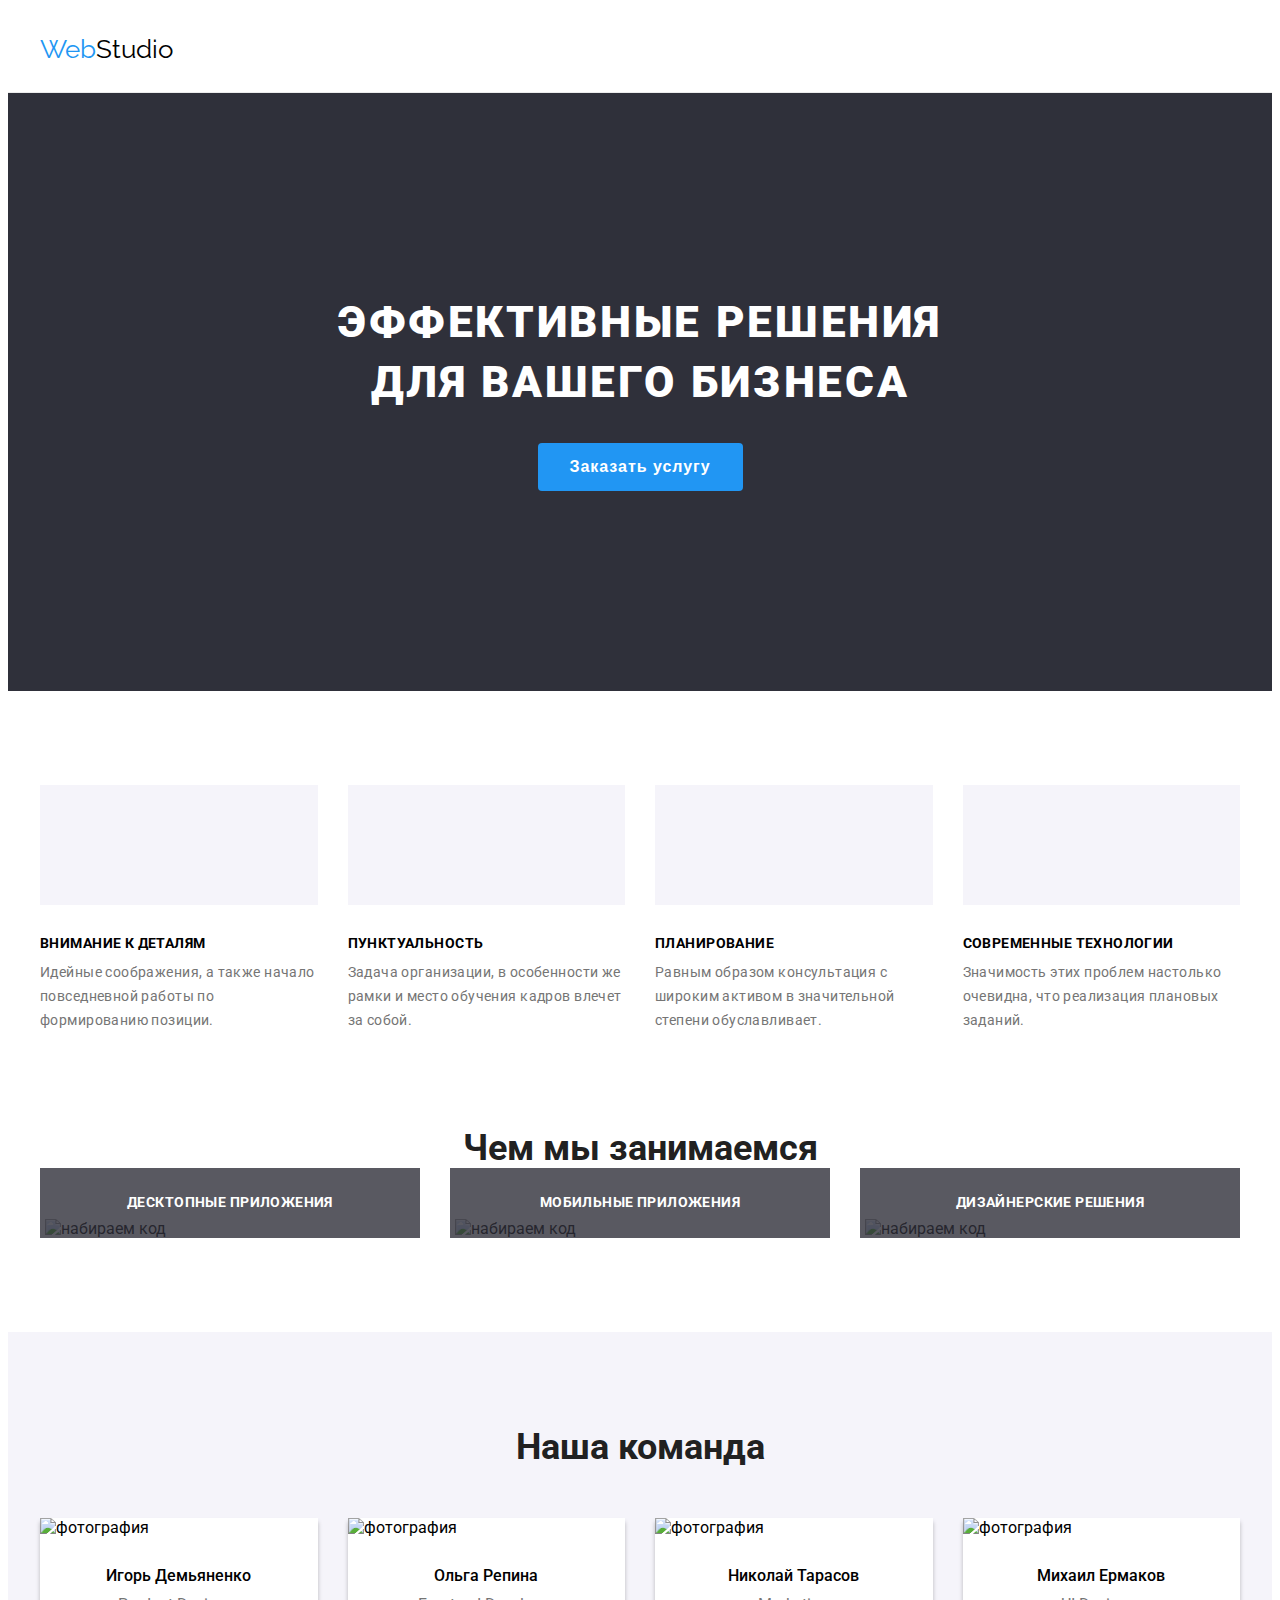
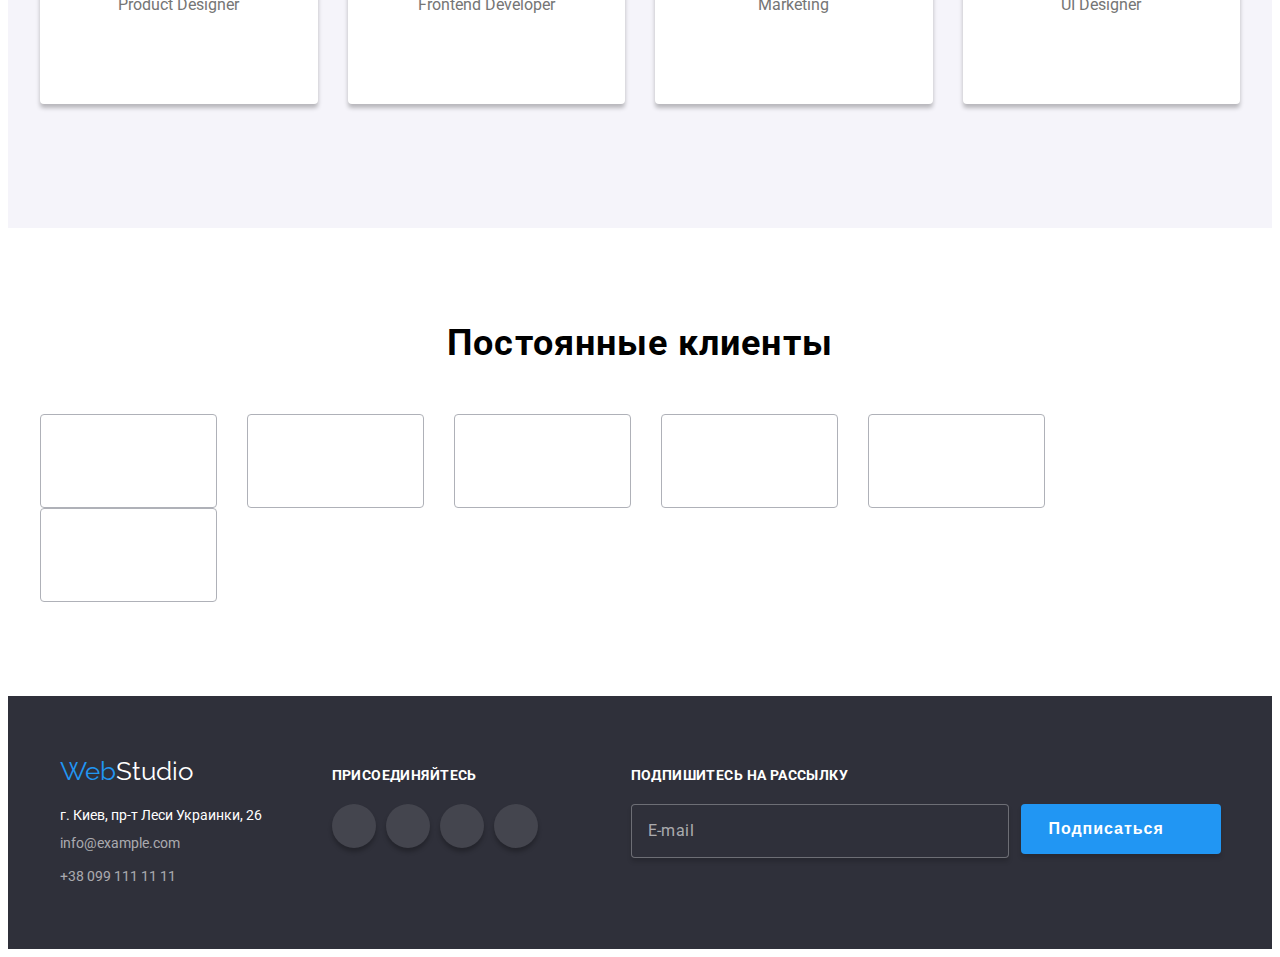
==== commit 65b56ea5: "modal" ====
--- a/index.html
+++ b/index.html
@@ -164,7 +164,16 @@
           <h2 class="our-team__title">Наша команда</h2>
           <ul class="our-team__foto">
             <li class="our-team__item">
-              <img src="./images/img-3.jpg" alt="фотография" width="270" />
+              <img
+                srcset="
+                  ./images/img-min.jpg    270w,
+                  ./images/img@2x-min.jpg 520w,
+                  ./images/img@3x-min.jpg 810w
+                "
+                src="./images/img-min.jpg"
+                alt="фотография"
+                sizes="(min-width: 1200px) 25vw, (min-width: 768px) 50vw, (min-width: 480px) 100vw, 100vw"
+              />
               <div class="our-team__card-content">
                 <h3 class="our-team__name">Игорь Демьяненко</h3>
                 <p class="our-team__prof">Product Designer</p>
@@ -226,7 +235,16 @@
               </div>
             </li>
             <li class="our-team__item">
-              <img src="./images/img-2.jpg" alt="фотография" width="270" />
+              <img
+                srcset="
+                  ./images/img-min-1.jpg    270w,
+                  ./images/img@2x-min-1.jpg 520w,
+                  ./images/img@3x-min-1.jpg 810w
+                "
+                src="./images/img-min-1.jpg"
+                alt="фотография"
+                sizes="(min-width: 1200px) 25vw, (min-width: 768px) 50vw, (min-width: 480px) 100vw, 100vw"
+              />
               <div class="our-team__card-content">
                 <h3 class="our-team__name">Ольга Репина</h3>
                 <p class="our-team__prof">Frontend Developer</p>
@@ -264,7 +282,16 @@
               </div>
             </li>
             <li class="our-team__item">
-              <img src="./images/img-3.jpg" alt="фотография" width="270" />
+              <img
+                srcset="
+                  ./images/img-min-1-2.jpg    270w,
+                  ./images/img@2x-min-1-2.jpg 520w,
+                  ./images/img@3x-min-1-2.jpg 810w
+                "
+                src="./images/img-min-1-2.jpg"
+                alt="фотография"
+                sizes="(min-width: 1200px) 25vw, (min-width: 768px) 50vw, (min-width: 480px) 100vw, 100vw"
+              />
               <div class="our-team__card-content">
                 <h3 class="our-team__name">Николай Тарасов</h3>
                 <p class="our-team__prof">Marketing</p>
@@ -302,7 +329,16 @@
               </div>
             </li>
             <li class="our-team__item">
-              <img src="./images/img.jpg" alt="фотография" width="270" />
+              <img
+                srcset="
+                  ./images/img-min-1-2-3.jpg    270w,
+                  ./images/img@2x-min-1-2-3.jpg 520w,
+                  ./images/img@3x-min-1-2-3.jpg 810w
+                "
+                src="./images/img-min-1-2-3.jpg"
+                alt="фотография"
+                sizes="(min-width: 1200px) 25vw, (min-width: 768px) 50vw, (min-width: 480px) 100vw, 100vw"
+              />
               <div class="our-team__card-content">
                 <h3 class="our-team__name">Михаил Ермаков</h3>
                 <p class="our-team__prof">UI Designer</p>
@@ -382,79 +418,81 @@
     </main>
     <footer class="footer">
       <div class="container">
-        <div class="footer__content">
-          <div class="footer__logo-position">
-            <a href="./index.html" class="footer__logo footer__text"
-              >Web<span class="footer__logo-three footer__text">Studio</span></a
-            >
-
-            <address>
-              <ul class="footer__contact-list">
-                <li class="footer__adress">
-                  <a href="https://goo.gl/maps/QL9woeG6s1fVLZXF6" target="blank"
-                    >г. Киев, пр-т Леси Украинки, 26</a
-                  >
-                </li>
-                <li class="footer__contact footer__mail">
-                  <a href="mailto:info@devstudio.com">info@example.com</a>
-                </li>
-                <li class="footer__contact footer__tel">
-                  <a href="tel:+380961111111">+38 099 111 11 11</a>
+        <div class="footer__container">
+          <div class="footer__content">
+            <div class="footer__logo-position">
+              <a href="./index.html" class="footer__logo footer__text"
+                >Web<span class="footer__logo-three footer__text">Studio</span></a
+              >
+
+              <address>
+                <ul class="footer__contact-list">
+                  <li class="footer__adress">
+                    <a href="https://goo.gl/maps/QL9woeG6s1fVLZXF6" target="blank"
+                      >г. Киев, пр-т Леси Украинки, 26</a
+                    >
+                  </li>
+                  <li class="footer__contact footer__mail">
+                    <a href="mailto:info@devstudio.com">info@example.com</a>
+                  </li>
+                  <li class="footer__contact footer__tel">
+                    <a href="tel:+380961111111">+38 099 111 11 11</a>
+                  </li>
+                </ul>
+              </address>
+            </div>
+
+            <div class="footer__join">
+              <h3 class="footer__join-title">присоединяйтесь</h3>
+              <ul class="footer__links-set">
+                <li class="footer__link">
+                  <a href="" class="footer__bg-link">
+                    <svg class="footer__social-link">
+                      <use href="./images/icons.svg#icon-instagram"></use>
+                    </svg>
+                  </a>
+                </li>
+                <li class="footer__link">
+                  <a href="" class="footer__bg-link">
+                    <svg class="footer__social-link">
+                      <use href="./images/icons.svg#icon-twitter"></use>
+                    </svg>
+                  </a>
+                </li>
+                <li class="footer__link">
+                  <a href="" class="footer__bg-link">
+                    <svg class="footer__social-link">
+                      <use href="./images/icons.svg#icon-facebook"></use>
+                    </svg>
+                  </a>
+                </li>
+                <li class="footer__link">
+                  <a href="" class="footer__bg-link">
+                    <svg class="footer__social-link">
+                      <use href="./images/icons.svg#icon-linkedin"></use>
+                    </svg>
+                  </a>
                 </li>
               </ul>
-            </address>
+            </div>
           </div>
-
-          <div class="footer__join">
-            <h3 class="footer__join-title">присоединяйтесь</h3>
-            <ul class="footer__links-set">
-              <li class="footer__link">
-                <a href="" class="footer__bg-link">
-                  <svg class="footer__social-link">
-                    <use href="./images/icons.svg#icon-instagram"></use>
-                  </svg>
-                </a>
-              </li>
-              <li class="footer__link">
-                <a href="" class="footer__bg-link">
-                  <svg class="footer__social-link">
-                    <use href="./images/icons.svg#icon-twitter"></use>
-                  </svg>
-                </a>
-              </li>
-              <li class="footer__link">
-                <a href="" class="footer__bg-link">
-                  <svg class="footer__social-link">
-                    <use href="./images/icons.svg#icon-facebook"></use>
-                  </svg>
-                </a>
-              </li>
-              <li class="footer__link">
-                <a href="" class="footer__bg-link">
-                  <svg class="footer__social-link">
-                    <use href="./images/icons.svg#icon-linkedin"></use>
-                  </svg>
-                </a>
-              </li>
-            </ul>
+          <div class="footer__subscribe">
+            <p class="footer__subs-title">Подпишитесь на рассылку</p>
+            <form class="footer__subs-form">
+              <input
+                type="email"
+                name="email"
+                id="email"
+                placeholder="E-mail"
+                class="footer__subs-mail"
+              />
+              <button type="submit" class="footer__btn-send">
+                Подписаться<svg class="footer__icon-send">
+                  <use href="./images/icons.svg#icon-send"></use>
+                </svg>
+              </button>
+            </form>
           </div>
-        </div>
-        <div class="footer__subscribe">
-          <p class="footer__subs-title">Подпишитесь на рассылку</p>
-          <form class="footer__subs-form">
-            <input
-              type="email"
-              name="email"
-              id="email"
-              placeholder="E-mail"
-              class="footer__subs-mail"
-            />
-          </form>
-          <button type="submit" class="footer__btn-send">
-            Подписаться<svg class="footer__icon-send">
-              <use href="./images/icons.svg#icon-send"></use>
-            </svg>
-          </button>
         </div>
       </div>
     </footer>
@@ -463,9 +501,6 @@
 
     <div class="backdrop is-hidden" data-modal>
       <div class="modal">
-        <button data-modal-close type="button" class="modal__btn-close">
-          <svg class="modal__icon-close"><use href="./images/icons.svg#icon-close"></use></svg>
-        </button>
         <form class="modal__form">
           <p class="modal__title">Оставьте свои данные, мы вам перезвоним</p>
           <div class="modal__form-field">
@@ -510,6 +545,9 @@
 
           <button type="submit" class="modal__btn-send">Отправить</button>
         </form>
+        <button data-modal-close type="button" class="modal__btn-close">
+          <svg class="modal__icon-close"><use href="./images/icons.svg#icon-close"></use></svg>
+        </button>
       </div>
     </div>
 
--- a/css/main.min.css
+++ b/css/main.min.css
@@ -1,2 +1 @@
-.visually-hidden{position:absolute;width:1px;height:1px;margin:-1px;border:0;padding:0;white-space:nowrap;-webkit-clip-path:inset(100%);clip-path:inset(100%);clip:rect(0 0 0 0);overflow:hidden}h1,h2,h3,h4,h5,h6,p{margin:0}ul{list-style:none;padding-left:0px;margin:0}a{display:block;text-decoration:none;font-style:normal}img{display:block;max-width:100%;height:auto}.hero-btn,.footer__btn-send,.works__secondary-btn,.works__btn-all{color:#fff;background-color:#2196f3;text-align:center;cursor:pointer;border:none;font-size:16px;font-weight:700;border-radius:4px;letter-spacing:0.06em}body{background-color:#fff;font-family:'Roboto', sans-serif}body.modal-open{overflow:hidden}.container{max-width:1200px;padding-right:15px;padding-left:15px;margin-left:auto;margin-right:auto}@media screen and (min-width: 480px){.container{width:480px}}@media screen and (min-width: 768px){.container{width:768px}}@media screen and (min-width: 1200px){.container{width:1200px}}.header{border-bottom:1px solid #ececec}.header a:hover,.header a:focus{color:#2196f3}@media screen and (max-width: 767px){.header{position:relative}}@media screen and (min-width: 768px){.header__header-nav{display:-webkit-box;display:-ms-flexbox;display:flex;text-align:center;-webkit-box-pack:center;-ms-flex-pack:center;justify-content:center}}.header__mobile-menu{display:none;position:absolute;top:100%;width:100%;left:0;background-color:#fff}.header__mobile-menu.is-open{display:block}@media screen and (min-width: 768px){.header__mobile-menu{position:absolute;display:-webkit-box;display:-ms-flexbox;display:flex;text-align:center;-webkit-box-pack:center;-ms-flex-pack:center;justify-content:center}}.header__main-nav{display:-webkit-box;display:-ms-flexbox;display:flex;-webkit-box-align:center;-ms-flex-align:center;align-items:center;-webkit-box-pack:justify;-ms-flex-pack:justify;justify-content:space-between;padding:0;margin-right:auto}.header__site-nav{display:-webkit-box;display:-ms-flexbox;display:flex;font-weight:500;font-size:14px;line-height:1.17}@media screen and (max-width: 767px){.header__site-nav{-webkit-box-orient:vertical;-webkit-box-direction:normal;-ms-flex-direction:column;flex-direction:column;margin-left:40px;font-size:40px;line-height:1.175;letter-spacing:0.02em}}.header__site-nav .current{color:#2196f3;position:relative}.current::after{content:'';position:absolute;bottom:-3px;display:block;width:100%;height:4px;background-color:#2196f3;border-radius:2px}.header__site-nav-item:not(:last-child){margin-right:50px}@media screen and (max-width: 767px){.header__site-nav-item:not(:last-child){margin-right:0}}.header__site-nav a{display:inline-block;padding-top:32px;padding-bottom:32px;color:#212121}.header__header-contact-list{display:-webkit-box;display:-ms-flexbox;display:flex;line-height:1.17;font-size:14px;font-weight:500;letter-spacing:0.02em}@media screen and (max-width: 767px){.header__header-contact-list{-webkit-box-orient:vertical;-webkit-box-direction:reverse;-ms-flex-direction:column-reverse;flex-direction:column-reverse;margin-left:40px}}@media screen and (min-width: 768px) and (max-width: 1199px){.header__header-contact-list{display:-webkit-box;display:-ms-flexbox;display:flex;-webkit-box-orient:vertical;-webkit-box-direction:normal;-ms-flex-direction:column;flex-direction:column;-webkit-box-align:center;-ms-flex-align:center;align-items:center}}.header__item+.header__item{margin-left:50px}@media screen and (max-width: 1199px){.header__item+.header__item{margin-left:0}}.header__item-link{-webkit-transition:color 250ms cubic-bezier(0.4, 0, 0.2, 1);transition:color 250ms cubic-bezier(0.4, 0, 0.2, 1)}.header__contact-link{display:-webkit-box;display:-ms-flexbox;display:flex;-webkit-box-align:center;-ms-flex-align:center;align-items:center;padding-top:32px;padding-bottom:32px;margin-bottom:0;color:#757575;-webkit-transition:color 250ms cubic-bezier(0.4, 0, 0.2, 1);transition:color 250ms cubic-bezier(0.4, 0, 0.2, 1)}@media screen and (max-width: 767px){.header__contact-link{font-size:24px}}@media screen and (max-width: 767px){.header__contact-link--font{font-size:34px}}.header__icon-mail,.header__icon-phone{margin-right:10px;fill:currentColor}@media screen and (max-width: 767px){.header__icon-mail,.header__icon-phone{display:none}}.header__logo{color:#2196f3;font-family:'Raleway', sans-serif;font-size:26px}@media screen and (max-width: 767px){.header__logo{font-size:24px;line-height:1.17}}.header__logo{margin-right:93px;padding-top:24px;padding-bottom:24px}@media screen and (max-width: 767px){.header__logo{padding-top:16px;padding-bottom:16px;margin:0}}.header__logo-two{color:#000000;font-family:'Raleway', sans-serif;font-size:26px}@media screen and (max-width: 767px){.header__logo-two{font-size:24px;line-height:1.17}}.header__main-nav .header__text{line-height:1.38}.footer__logo{color:#2196f3;font-family:'Raleway', sans-serif;font-size:26px}.footer__text{line-height:1.17}.footer__logo-three{color:#fff}.hero{background-color:#2f303a;text-align:center;padding-top:118px;padding-bottom:118px;max-width:767px;margin-left:auto;margin-right:auto;background-image:-webkit-gradient(linear, left top, left bottom, from(rgba(47,48,58,0.4)), to(rgba(47,48,58,0.4))),url(../../images/bg-hero_480-min.jpg);background-image:linear-gradient(rgba(47,48,58,0.4), rgba(47,48,58,0.4)),url(../../images/bg-hero_480-min.jpg);background-position:center;background-repeat:no-repeat;background-size:cover}@media (min-device-pixel-ratio: 2), (-webkit-min-device-pixel-ratio: 2), (min-resolution: 192dpi), (min-resolution: 2dppx){.hero{background-image:-webkit-gradient(linear, left top, left bottom, from(rgba(47,48,58,0.4)), to(rgba(47,48,58,0.4))),url(../../images/bg-hero_480_2x-min.jpg);background-image:linear-gradient(rgba(47,48,58,0.4), rgba(47,48,58,0.4)),url(../../images/bg-hero_480_2x-min.jpg)}}@media (min-width: 768px){.hero{max-width:1199px;background-image:-webkit-gradient(linear, left top, left bottom, from(rgba(47,48,58,0.4)), to(rgba(47,48,58,0.4))),url(../../images/bg-hero_768-min.jpg);background-image:linear-gradient(rgba(47,48,58,0.4), rgba(47,48,58,0.4)),url(../../images/bg-hero_768-min.jpg)}}@media (min-width: 768px) and (min-device-pixel-ratio: 2), (min-width: 768px) and (-webkit-min-device-pixel-ratio: 2), (min-width: 768px) and (min-resolution: 192dpi), (min-width: 768px) and (min-resolution: 2dppx){.hero{background-image:-webkit-gradient(linear, left top, left bottom, from(rgba(47,48,58,0.4)), to(rgba(47,48,58,0.4))),url(../../images/bg-hero_768_2x-min.jpg);background-image:linear-gradient(rgba(47,48,58,0.4), rgba(47,48,58,0.4)),url(../../images/bg-hero_768_2x-min.jpg)}}@media (min-width: 1200px){.hero{max-width:1600px;max-height:600px;padding-top:200px;padding-bottom:200px;background-image:-webkit-gradient(linear, left top, left bottom, from(rgba(47,48,58,0.4)), to(rgba(47,48,58,0.4))),url(../../images/bg-hero_1200.jpg);background-image:linear-gradient(rgba(47,48,58,0.4), rgba(47,48,58,0.4)),url(../../images/bg-hero_1200.jpg)}}@media (min-width: 1200px) and (min-device-pixel-ratio: 2), (min-width: 1200px) and (-webkit-min-device-pixel-ratio: 2), (min-width: 1200px) and (min-resolution: 192dpi), (min-width: 1200px) and (min-resolution: 2dppx){.hero{background-image:-webkit-gradient(linear, left top, left bottom, from(rgba(47,48,58,0.4)), to(rgba(47,48,58,0.4))),url(../../images/bg-hero_1200_x2.jpg);background-image:linear-gradient(rgba(47,48,58,0.4), rgba(47,48,58,0.4)),url(../../images/bg-hero_1200_x2.jpg)}}.hero__title{color:#fff;max-width:696px;font-family:Roboto;font-size:44px;font-weight:900;letter-spacing:0.06em;line-height:1.36;text-transform:uppercase;display:inline-block;text-align:center;margin:0 0 30px 0}@media screen and (max-width: 1199px){.hero__title{font-size:26px;line-height:1.62;max-width:360px}}.hero-btn{line-height:1.8;padding:10px 32px;display:block;margin:auto;-webkit-transition:background-color 250ms cubic-bezier(0.4, 0, 0.2, 1);transition:background-color 250ms cubic-bezier(0.4, 0, 0.2, 1)}.hero-btn:hover,.hero-btn:focus{background-color:#188ce8}.footer__btn-send{line-height:1.87;-webkit-box-shadow:0px 4px 4px rgba(0,0,0,0.15);box-shadow:0px 4px 4px rgba(0,0,0,0.15);padding:10px 28px;display:-webkit-box;display:-ms-flexbox;display:flex;margin:auto;width:200px;height:50px;-webkit-transition:background-color 250ms cubic-bezier(0.4, 0, 0.2, 1);transition:background-color 250ms cubic-bezier(0.4, 0, 0.2, 1)}.works__secondary-btn,.works__btn-all{background-color:#f5f4fa;color:#212121;line-height:1.62;font-weight:500;padding:6px 22px;display:block;min-width:73px;text-align:center;-webkit-transition:color 250ms cubic-bezier(0.4, 0, 0.2, 1),background-color 250ms cubic-bezier(0.4, 0, 0.2, 1),-webkit-box-shadow 250ms cubic-bezier(0.4, 0, 0.2, 1);transition:color 250ms cubic-bezier(0.4, 0, 0.2, 1),background-color 250ms cubic-bezier(0.4, 0, 0.2, 1),-webkit-box-shadow 250ms cubic-bezier(0.4, 0, 0.2, 1);transition:color 250ms cubic-bezier(0.4, 0, 0.2, 1),background-color 250ms cubic-bezier(0.4, 0, 0.2, 1),box-shadow 250ms cubic-bezier(0.4, 0, 0.2, 1);transition:color 250ms cubic-bezier(0.4, 0, 0.2, 1),background-color 250ms cubic-bezier(0.4, 0, 0.2, 1),box-shadow 250ms cubic-bezier(0.4, 0, 0.2, 1),-webkit-box-shadow 250ms cubic-bezier(0.4, 0, 0.2, 1)}.works__secondary-btn:hover,.works__secondary-btn:focus,.works__secondary-btn:hover,.works__secondary-btn:focus,.works__btn-all:hover,.works__btn-all:focus,.works__btn-all:hover,.works__btn-all:focus{background-color:#2196f3;color:#fff;-webkit-box-shadow:0px 2px 2px 0px #0000001f;box-shadow:0px 2px 2px 0px #0000001f;-webkit-box-shadow:0px 1px 2px 0px #00000014;box-shadow:0px 1px 2px 0px #00000014;-webkit-box-shadow:0px 3px 1px 0px #0000001a;box-shadow:0px 3px 1px 0px #0000001a}.works__btn-all{background-color:#2196f3;color:#fff}.header__menu-btn{display:-webkit-inline-box;display:-ms-inline-flexbox;display:inline-flex;margin:0;padding:0;border:none;background-color:transparent}.header__menu-btn .header__icon-close{display:none}.header__menu-btn.is-open .header__icon-close{display:block}.header__menu-btn.is-open .header__icon-menu{display:none}@media screen and (min-width: 768px){.header__menu-btn{display:none}}.features{padding-top:94px;padding-bottom:94px}@media screen and (max-width: 1199px){.features{padding-top:60px;padding-bottom:60px}}@media screen and (min-width: 768px){.features__list{display:-webkit-box;display:-ms-flexbox;display:flex;-ms-flex-wrap:wrap;flex-wrap:wrap;margin-left:calc(-1 * 30px)}}@media screen and (min-width: 768px){.features__item{-ms-flex-preferred-size:calc(100% / 2 - 30px);flex-basis:calc(100% / 2 - 30px);margin-left:30px}}@media screen and (min-width: 1200px){.features__item{-ms-flex-preferred-size:calc(100% / 4 - 30px);flex-basis:calc(100% / 4 - 30px);margin-left:30px}}.features__icons-set{display:-webkit-box;display:-ms-flexbox;display:flex;-webkit-box-pack:center;-ms-flex-pack:center;justify-content:center;-webkit-box-align:center;-ms-flex-align:center;align-items:center;height:120px;background-color:#f5f4fa;margin-bottom:30px}.features__icons{width:70px;height:70px}.features__title{font-weight:700;font-size:14px;line-height:16px;letter-spacing:0.03em;text-transform:uppercase;margin-bottom:10px}@media screen and (max-width: 767px){.features__title{text-align:center}}.features__description{color:#757575;line-height:1.7;font-weight:400;font-size:14px;letter-spacing:0.03em;text-align:left}@media screen and (max-width: 767px){.features__description{margin-bottom:30px}}.we-do{padding-bottom:94px}@media screen and (max-width: 1199px){.we-do{display:none}}.we-do__title{color:#212121;font-size:14px;line-height:1.17;text-align:center;font-size:36px;margin-bottom:50px}.we-do__foto{display:-webkit-box;display:-ms-flexbox;display:flex;margin-left:calc(-1 * 30px)}.we-do__item{-ms-flex-preferred-size:calc(100% / 3 - 30px);flex-basis:calc(100% / 3 - 30px);margin-left:30px}.we-do__label{position:relative;display:-webkit-box;display:-ms-flexbox;display:flex;-webkit-box-pack:center;-ms-flex-pack:center;justify-content:center;-webkit-box-align:end;-ms-flex-align:end;align-items:flex-end}.we-do__txt{position:absolute;display:-webkit-box;display:-ms-flexbox;display:flex;-webkit-box-pack:center;-ms-flex-pack:center;justify-content:center;-webkit-box-align:center;-ms-flex-align:center;align-items:center;width:100%;height:70px;font-weight:700;font-size:14px;line-height:1.14;text-align:center;letter-spacing:0.03em;text-transform:uppercase;color:#fff;background-color:rgba(47,48,58,0.8)}.our-team{background-color:#f5f4fa;padding-top:94px;padding-bottom:94px;margin-left:auto;margin-right:auto}.our-team__title{color:#212121;line-height:1.17;text-align:center;font-size:36px;margin-bottom:50px}.our-team__foto{margin-left:calc(-1 * 30px)}.our-team__item{margin-left:30px;background-color:#fff;border-radius:0px 0px 4px 4px;-webkit-box-shadow:0px 4px 4px 0px #00000040;box-shadow:0px 4px 4px 0px #00000040}.our-team__card-content{padding:30px 32px}.our-team__name{font-weight:500;font-size:16px;line-height:1.17;margin-bottom:10px;text-align:center}.our-team__prof{color:#757575;font-weight:400;font-size:16px;line-height:1.17;text-align:center;margin-bottom:16px}.our-team__links-set{display:-webkit-box;display:-ms-flexbox;display:flex;-webkit-box-pack:center;-ms-flex-pack:center;justify-content:center}.our-team__bg-link{display:-webkit-box;display:-ms-flexbox;display:flex;-webkit-box-align:center;-ms-flex-align:center;align-items:center;-webkit-box-pack:center;-ms-flex-pack:center;justify-content:center;color:#afb1b8;border-radius:50%;width:44px;height:44px;-webkit-transition:color 250ms cubic-bezier(0.4, 0, 0.2, 1),background-color 250ms cubic-bezier(0.4, 0, 0.2, 1);transition:color 250ms cubic-bezier(0.4, 0, 0.2, 1),background-color 250ms cubic-bezier(0.4, 0, 0.2, 1)}.our-team__bg-link:hover{color:#fff;background-color:#2196f3}.our-team__link:not(:last-child){margin-right:10px}.our-team__social-link{fill:currentColor;width:20px;height:20px}.clients{background-color:#fff;margin-right:auto;margin-left:auto}@media screen and (max-width: 1199px){.clients{padding-top:60px;padding-bottom:60px}}@media screen and (min-width: 1200px){.clients{padding-top:94px;padding-bottom:94px}}.clients__regular-clients{font-weight:700;line-height:1.17;letter-spacing:0.03em;text-align:center}@media screen and (max-width: 1199px){.clients__regular-clients{font-size:28px;margin-bottom:30px}}@media screen and (min-width: 1200px){.clients__regular-clients{font-size:36px;margin-bottom:50px}}.clients__our-clients{display:-webkit-box;display:-ms-flexbox;display:flex;-ms-flex-wrap:wrap;flex-wrap:wrap;margin-left:calc(-1 * 30px);margin-top:calc(-1 *30px)}.clients__item{border:1px solid #afb1b8;border-radius:4px;display:-webkit-box;display:-ms-flexbox;display:flex;-ms-flex-wrap:wrap;flex-wrap:wrap;-webkit-box-align:center;-ms-flex-align:center;align-items:center;-webkit-box-pack:center;-ms-flex-pack:center;justify-content:center;cursor:pointer;-webkit-transition:border 250ms cubic-bezier(0.4, 0, 0.2, 1);transition:border 250ms cubic-bezier(0.4, 0, 0.2, 1);-ms-flex-preferred-size:calc(100% / 2 - 30px);flex-basis:calc(100% / 2 - 30px);margin-left:30px;margin-top:30px;width:210px;height:92px}.clients__item:hover{border:1px solid #2196f3}.clients__item:hover .clients__icon{fill:#2196f3}@media screen and (min-width: 1200px){.clients__item{-ms-flex-preferred-size:calc(100% / 6 - 30px);flex-basis:calc(100% / 6 - 30px);margin-left:30px;margin-top:30px;width:170px;height:92px}}@media screen and (min-width: 768px){.clients__item{-ms-flex-preferred-size:calc(100% / 3 - 30px);flex-basis:calc(100% / 3 - 30px);margin-left:30px;margin-top:30px;width:226px;height:92px}}.clients__icon{width:106px;height:60px;fill:#afb1b8;-webkit-transition:fill 250ms cubic-bezier(0.4, 0, 0.2, 1);transition:fill 250ms cubic-bezier(0.4, 0, 0.2, 1)}.footer{background-color:#2f303a;padding-top:60px;padding-bottom:60px}.footer a:hover,.footer a:focus{color:#2196f3}.footer__content{display:-webkit-box;display:-ms-flexbox;display:flex;-webkit-box-align:center;-ms-flex-align:center;align-items:center;-webkit-box-orient:vertical;-webkit-box-direction:normal;-ms-flex-direction:column;flex-direction:column}@media screen and (min-width: 768px) and (max-width: 1199px){.footer__content{-webkit-box-orient:horizontal;-webkit-box-direction:normal;-ms-flex-direction:row;flex-direction:row;-webkit-box-align:baseline;-ms-flex-align:baseline;align-items:baseline;-webkit-box-pack:space-evenly;-ms-flex-pack:space-evenly;justify-content:space-evenly;margin-bottom:60px}}@media screen and (max-width: 767px){.footer__logo-position{display:-webkit-box;display:-ms-flexbox;display:flex;-webkit-box-orient:vertical;-webkit-box-direction:normal;-ms-flex-direction:column;flex-direction:column;-webkit-box-align:center;-ms-flex-align:center;align-items:center}}.footer__adress a{color:#fff;line-height:1.17;-webkit-transition:color 250ms cubic-bezier(0.4, 0, 0.2, 1);transition:color 250ms cubic-bezier(0.4, 0, 0.2, 1)}.footer__contact a{color:rgba(255,255,255,0.6);line-height:1.7;-webkit-transition:color 250ms cubic-bezier(0.4, 0, 0.2, 1);transition:color 250ms cubic-bezier(0.4, 0, 0.2, 1)}.footer__contact-list{line-height:1.17;font-size:14px}@media screen and (max-width: 767px){.footer__contact-list{display:-webkit-box;display:-ms-flexbox;display:flex;-webkit-box-orient:vertical;-webkit-box-direction:normal;-ms-flex-direction:column;flex-direction:column;-webkit-box-align:center;-ms-flex-align:center;align-items:center;margin-bottom:60px}}.footer__text{margin-bottom:20px}.footer__adress{margin-bottom:9px}.footer__mail{margin-bottom:9px}.footer__join{margin-left:70px;margin-right:93px}@media screen and (max-width: 767px){.footer__join{margin:0 0 60px 0;display:-webkit-box;display:-ms-flexbox;display:flex;-webkit-box-orient:vertical;-webkit-box-direction:normal;-ms-flex-direction:column;flex-direction:column;-webkit-box-align:center;-ms-flex-align:center;align-items:center}}@media screen and (min-width: 768px) and (max-width: 1199px){.footer__join{margin:0}}.footer__join-title{font-size:14px;font-style:normal;font-weight:700;line-height:1.17;letter-spacing:0.03em;text-transform:uppercase;color:#fff;margin-bottom:20px}.footer__links-set{display:-webkit-box;display:-ms-flexbox;display:flex}.footer__bg-link{display:-webkit-box;display:-ms-flexbox;display:flex;-webkit-box-align:center;-ms-flex-align:center;align-items:center;-webkit-box-pack:center;-ms-flex-pack:center;justify-content:center;background-color:#ffffff1a;width:44px;height:44px;-webkit-box-shadow:0px 4px 4px 0px #00000040;box-shadow:0px 4px 4px 0px #00000040;border-radius:50%;-webkit-transition:background-color 250ms cubic-bezier(0.4, 0, 0.2, 1);transition:background-color 250ms cubic-bezier(0.4, 0, 0.2, 1)}.footer__bg-link:hover{background-color:#2196f3}.footer__link:not(:last-child){margin-right:10px}.footer__social-link{fill:#fff;width:20px;height:20px}.footer__subscribe{display:block}@media screen and (min-width: 1200px){.footer__subscribe{display:-webkit-box;display:-ms-flexbox;display:flex}}.footer__subs-title{font-size:14px;font-weight:700;line-height:1.14;letter-spacing:0.03em;text-transform:uppercase;text-align:center;color:#fff;margin-bottom:20px}.footer__subs-form{display:-webkit-box;display:-ms-flexbox;display:flex}@media screen and (max-width: 1199px){.footer__subs-form{-webkit-box-orient:vertical;-webkit-box-direction:normal;-ms-flex-direction:column;flex-direction:column}}.footer__subscribe ::-webkit-input-placeholder{font-family:Roboto;font-size:16px;line-height:1.25;letter-spacing:0.03em;text-align:left;color:rgba(255,255,255,0.6)}.footer__subscribe :-ms-input-placeholder{font-family:Roboto;font-size:16px;line-height:1.25;letter-spacing:0.03em;text-align:left;color:rgba(255,255,255,0.6)}.footer__subscribe ::-ms-input-placeholder{font-family:Roboto;font-size:16px;line-height:1.25;letter-spacing:0.03em;text-align:left;color:rgba(255,255,255,0.6)}.footer__subscribe ::placeholder{font-family:Roboto;font-size:16px;line-height:1.25;letter-spacing:0.03em;text-align:left;color:rgba(255,255,255,0.6)}.footer__subs-mail{margin-right:12px;padding-left:16px;border:1px solid rgba(255,255,255,0.3);-webkit-box-shadow:0px 4px 4px 0px rgba(0,0,0,0.15);box-shadow:0px 4px 4px 0px rgba(0,0,0,0.15);border-radius:4px;background-color:#2f303a;outline:none;color:rgba(255,255,255,0.6)}@media screen and (max-width: 1199px){.footer__subs-mail{height:50px;margin-bottom:20px}}@media screen and (min-width: 768px) and (max-width: 1199px){.footer__subs-mail{margin-left:auto;margin-right:auto;min-width:450px}}.footer__icon-send{width:24px;height:24px;margin-left:10px;fill:#fff}.backdrop{position:fixed;top:0;left:0;width:100%;height:100%;background-color:rgba(0,0,0,0.2);opacity:1;-webkit-transition:opacity 250ms cubic-bezier(0.4, 0, 0.2, 1);transition:opacity 250ms cubic-bezier(0.4, 0, 0.2, 1)}@media screen and (max-width: 479px){.backdrop{padding-top:93px;padding-right:15px;padding-left:15px;padding-bottom:94px;overflow-y:scroll;width:100%}}.backdrop.is-hidden{opacity:0;pointer-events:none}.backdrop.is-hidden .modal{-webkit-transform:translate(-50%, -50%) scale(0.8);transform:translate(-50%, -50%) scale(0.8)}.modal{width:100%;background-color:#fff;-webkit-transition:-webkit-transform 20ms cubic-bezier(0.4, 0, 0.2, 1);transition:-webkit-transform 20ms cubic-bezier(0.4, 0, 0.2, 1);transition:transform 20ms cubic-bezier(0.4, 0, 0.2, 1);transition:transform 20ms cubic-bezier(0.4, 0, 0.2, 1), -webkit-transform 20ms cubic-bezier(0.4, 0, 0.2, 1);-webkit-box-shadow:0px 1px 3px rgba(0,0,0,0.12),0px 1px 1px rgba(0,0,0,0.14),0px 2px 1px rgba(0,0,0,0.2);box-shadow:0px 1px 3px rgba(0,0,0,0.12),0px 1px 1px rgba(0,0,0,0.14),0px 2px 1px rgba(0,0,0,0.2);border-radius:4px}@media screen and (min-width: 1200px){.modal{min-width:528px;min-height:581px;width:100%}}.modal__btn-close{display:-webkit-box;display:-ms-flexbox;display:flex;-webkit-box-align:center;-ms-flex-align:center;align-items:center;-webkit-box-pack:center;-ms-flex-pack:center;justify-content:center;position:absolute;background-color:#fff;width:30px;height:30px;right:8px;top:8px;border:none;border-radius:50%;border:1px solid #0000001a;cursor:pointer;-webkit-transition:background-color 250ms cubic-bezier(0.4, 0, 0.2, 1);transition:background-color 250ms cubic-bezier(0.4, 0, 0.2, 1)}.modal__icon-close{fill:black;width:18px;height:18px;-webkit-transition:fill 250ms cubic-bezier(0.4, 0, 0.2, 1);transition:fill 250ms cubic-bezier(0.4, 0, 0.2, 1)}.modal__btn-close:hover .modal__icon-close,.modal__btn-close:focus .modal__icon-close{fill:#2196f3}.modal__title{margin-bottom:12px;margin-left:auto;margin-right:auto;font-size:20px;font-weight:700;line-height:1.15;letter-spacing:0.03em;color:#212121}.modal__form{margin-left:auto;margin-right:auto;padding:40px}.modal__form-field:not(:last-child){margin-bottom:10px}.modal__form-field:nth-child(5){margin-bottom:0}.modal__form-field{display:-webkit-box;display:-ms-flexbox;display:flex;-webkit-box-orient:vertical;-webkit-box-direction:normal;-ms-flex-direction:column;flex-direction:column}.modal__position{position:relative;display:inline-block}.modal__form-label{display:inline-block;margin-bottom:4px;color:#757575;font-size:12px;line-height:1.7;letter-spacing:0.01em}.modal__form-input{display:inline-block;padding:11px 12px;padding-left:42px;width:100%;height:40px;border:1px solid rgba(33,33,33,0.2);border-radius:4px;-webkit-transition:border 250ms cubic-bezier(0.4, 0, 0.2, 1);transition:border 250ms cubic-bezier(0.4, 0, 0.2, 1)}.modal__form-textarea{display:inline-block;resize:none;padding:12px 16px;margin-bottom:20px;height:120px;border:1px solid rgba(33,33,33,0.2);border-radius:4px;font-size:14px;line-height:1.14;letter-spacing:0.01em;color:rgba(117,117,117,0.5);-webkit-transition:border 250ms cubic-bezier(0.4, 0, 0.2, 1);transition:border 250ms cubic-bezier(0.4, 0, 0.2, 1)}@media screen and (max-width: 1199px){.modal__form-textarea{font-style:12px}}.modal__form-textarea:focus-within,.modal__form-textarea:hover{border:1px solid #2196f3;outline:none}.modal__form-textarea:not(:placeholder-shown){border-color:#2196f3}.modal__icon{position:absolute;top:50%;left:12px;-webkit-transform:translateY(-50%);transform:translateY(-50%);width:18px;height:18px;fill:#212121;-webkit-transition:fill 250ms cubic-bezier(0.4, 0, 0.2, 1);transition:fill 250ms cubic-bezier(0.4, 0, 0.2, 1)}.modal__form-field:focus-within .modal__icon,.modal__form-field:hover .modal__icon,.modal__form-input:not(:placeholder-shown)+.modal__icon{fill:#2196f3}.modal__form-input:focus-within,.modal__form-input:hover,.modal__form-input:not(:placeholder-shown){border:1px solid #2196f3;outline:none}.modal__btn-send{color:#fff;background-color:#2196f3;cursor:pointer;border:none;line-height:1.87;letter-spacing:0.06em;text-align:center;font-size:16px;font-weight:700;border-radius:4px;padding:10px 55px;display:block;margin:auto;-webkit-transition:background-color 250ms cubic-bezier(0.4, 0, 0.2, 1);transition:background-color 250ms cubic-bezier(0.4, 0, 0.2, 1)}.modal__btn-send:hover,.modal__btn-send:focus{background-color:#188ce8}.modal__check-field{display:-webkit-box;display:-ms-flexbox;display:flex;-webkit-box-align:center;-ms-flex-align:center;align-items:center;-webkit-box-pack:center;-ms-flex-pack:center;justify-content:center;margin-bottom:30px}.modal__agreement{display:inline-block;font-size:14px;line-height:1.71;letter-spacing:0.03em;color:#757575}.modal__agreement-two{display:inline-block;color:#2196f3}.modal__checkbox{position:absolute;width:1px;height:1px;margin:-1px;border:0;padding:0;white-space:nowrap;-webkit-clip-path:inset(100%);clip-path:inset(100%);clip:rect(0 0 0 0);overflow:hidden}.modal__checkbox-label{display:inline-block;width:15px;height:15px;margin-right:8.38px;border:2px solid #212121;border-radius:4px;-webkit-transition:background-color 250ms cubic-bezier(0.4, 0, 0.2, 1),background-image 250ms cubic-bezier(0.4, 0, 0.2, 1),background-size 250ms cubic-bezier(0.4, 0, 0.2, 1);transition:background-color 250ms cubic-bezier(0.4, 0, 0.2, 1),background-image 250ms cubic-bezier(0.4, 0, 0.2, 1),background-size 250ms cubic-bezier(0.4, 0, 0.2, 1)}.modal__checkbox:checked+.modal__checkbox-label{border-color:transparent;background-color:#2196f3;background-image:url(../images/iconcheck.svg);background-size:contain;background-origin:border-box}.works{padding-top:94px;padding-bottom:94px}.works__btn-text{-webkit-box-pack:center;-ms-flex-pack:center;justify-content:center;margin-bottom:50px}.works__btn-text .works__item:not(:last-child){margin-right:8px}.pictures{margin-left:calc(-1 * 30px);margin-top:calc(-1 * 30px)}.pictures__card-thumb{position:relative;overflow:hidden}.pictures__overlay{position:absolute;top:0;left:0;width:100%;height:100%;background-color:rgba(33,150,243,0.9);-webkit-transform:translateY(100%);transform:translateY(100%);-webkit-transition:-webkit-transform 250ms cubic-bezier(0.4, 0, 0.2, 1);transition:-webkit-transform 250ms cubic-bezier(0.4, 0, 0.2, 1);transition:transform 250ms cubic-bezier(0.4, 0, 0.2, 1);transition:transform 250ms cubic-bezier(0.4, 0, 0.2, 1), -webkit-transform 250ms cubic-bezier(0.4, 0, 0.2, 1)}.pictures__overlay-txt{position:absolute;padding:63px 24px;font-size:18px;line-height:1.56;letter-spacing:0.03em;color:#fff}.pictures__item{-ms-flex-preferred-size:calc(100% / 3 - 30px);flex-basis:calc(100% / 3 - 30px);margin-left:30px;margin-top:30px;-webkit-transition:-webkit-box-shadow 250ms cubic-bezier(0.4, 0, 0.2, 1);transition:-webkit-box-shadow 250ms cubic-bezier(0.4, 0, 0.2, 1);transition:box-shadow 250ms cubic-bezier(0.4, 0, 0.2, 1);transition:box-shadow 250ms cubic-bezier(0.4, 0, 0.2, 1), -webkit-box-shadow 250ms cubic-bezier(0.4, 0, 0.2, 1)}.pictures__item:hover,.pictures__item:focus{-webkit-box-shadow:0px 4px 4px 0px #00000040;box-shadow:0px 4px 4px 0px #00000040}.pictures__item:hover .pictures__overlay{-webkit-transform:translateY(0);transform:translateY(0)}.pictures__border{border:1px solid #eeeeee}.pictures__card-content{padding:20px 24px}.pictures__title{color:#212121;font-size:18px;font-weight:700;line-height:2;letter-spacing:0.06em;margin-bottom:4px}.pictures__description{color:#757575;font-size:16px;font-weight:400;line-height:1.87;letter-spacing:0.03em}
-/*# sourceMappingURL=main.min.css.map */+.visually-hidden{position:absolute;width:1px;height:1px;margin:-1px;border:0;padding:0;white-space:nowrap;-webkit-clip-path:inset(100%);clip-path:inset(100%);clip:rect(0 0 0 0);overflow:hidden}h1,h2,h3,h4,h5,h6,p{margin:0}ul{list-style:none;padding-left:0px;margin:0}a{display:block;text-decoration:none;font-style:normal}img{display:block;max-width:100%;height:auto}.works__secondary-btn,.works__btn-all,.footer__btn-send,.hero-btn{color:#fff;background-color:#2196f3;text-align:center;cursor:pointer;border:none;font-size:16px;font-weight:700;border-radius:4px;letter-spacing:.06em}body{background-color:#fff;font-family:"Roboto",sans-serif}body.modal-open{overflow:hidden}.container{max-width:1200px;padding-right:15px;padding-left:15px;margin-left:auto;margin-right:auto}@media screen and (min-width: 480px){.container{width:480px}}@media screen and (min-width: 768px){.container{width:768px}}@media screen and (min-width: 1200px){.container{width:1200px}}.header{border-bottom:1px solid #ececec}.header a:hover,.header a:focus{color:#2196f3}@media screen and (max-width: 767px){.header{position:relative}}@media screen and (min-width: 768px){.header{display:-webkit-box;display:-ms-flexbox;display:flex;text-align:center;-webkit-box-pack:center;-ms-flex-pack:center;justify-content:center}}.header__mobile-menu{display:none;position:absolute;top:100%;width:100%;left:0;background-color:#fff}.header__mobile-menu.is-open{display:block}@media screen and (min-width: 768px){.header__mobile-menu{position:absolute;display:-webkit-box;display:-ms-flexbox;display:flex;text-align:center;-webkit-box-pack:center;-ms-flex-pack:center;justify-content:center;display:none}}.header__main-nav{display:-webkit-box;display:-ms-flexbox;display:flex;-webkit-box-align:center;-ms-flex-align:center;align-items:center;-webkit-box-pack:justify;-ms-flex-pack:justify;justify-content:space-between;padding:0;margin-right:auto}.header__site-nav{display:-webkit-box;display:-ms-flexbox;display:flex;font-weight:500;font-size:14px;line-height:1.17}@media screen and (max-width: 767px){.header__site-nav{-webkit-box-orient:vertical;-webkit-box-direction:normal;-ms-flex-direction:column;flex-direction:column;margin-left:40px;font-size:40px;line-height:1.175;letter-spacing:.02em}}.header__site-nav .current{color:#2196f3;position:relative}.current::after{content:"";position:absolute;bottom:-3px;display:block;width:100%;height:4px;background-color:#2196f3;border-radius:2px}.header__site-nav-item:not(:last-child){margin-right:50px}@media screen and (max-width: 767px){.header__site-nav-item:not(:last-child){margin-right:0}}.header__site-nav a{display:inline-block;padding-top:32px;padding-bottom:32px;color:#212121}.header__header-contact-list{display:-webkit-box;display:-ms-flexbox;display:flex;line-height:1.17;font-size:14px;font-weight:500;letter-spacing:.02em}@media screen and (max-width: 767px){.header__header-contact-list{-webkit-box-orient:vertical;-webkit-box-direction:reverse;-ms-flex-direction:column-reverse;flex-direction:column-reverse;margin-left:40px}}@media screen and (min-width: 768px)and (max-width: 1199px){.header__header-contact-list{display:-webkit-box;display:-ms-flexbox;display:flex;-webkit-box-orient:vertical;-webkit-box-direction:normal;-ms-flex-direction:column;flex-direction:column;-webkit-box-align:center;-ms-flex-align:center;align-items:center}}.header__item+.header__item{margin-left:50px}@media screen and (max-width: 1199px){.header__item+.header__item{margin-left:0}}.header__item-link{-webkit-transition:color 250ms cubic-bezier(0.4, 0, 0.2, 1);transition:color 250ms cubic-bezier(0.4, 0, 0.2, 1)}.header__contact-link{display:-webkit-box;display:-ms-flexbox;display:flex;-webkit-box-align:center;-ms-flex-align:center;align-items:center;padding-top:32px;padding-bottom:32px;margin-bottom:0;color:#757575;-webkit-transition:color 250ms cubic-bezier(0.4, 0, 0.2, 1);transition:color 250ms cubic-bezier(0.4, 0, 0.2, 1)}@media screen and (max-width: 767px){.header__contact-link{font-size:24px}}@media screen and (max-width: 767px){.header__contact-link--font{font-size:34px}}.header__icon-mail,.header__icon-phone{margin-right:10px;fill:currentColor}@media screen and (max-width: 767px){.header__icon-mail,.header__icon-phone{display:none}}.header__logo{color:#2196f3;font-family:"Raleway",sans-serif;font-size:26px}@media screen and (max-width: 767px){.header__logo{font-size:24px;line-height:1.17}}.header__logo{margin-right:93px;padding-top:24px;padding-bottom:24px}@media screen and (max-width: 767px){.header__logo{padding-top:16px;padding-bottom:16px;margin:0}}.header__logo-two{color:#000;font-family:"Raleway",sans-serif;font-size:26px}@media screen and (max-width: 767px){.header__logo-two{font-size:24px;line-height:1.17}}.header__main-nav .header__text{line-height:1.38}.footer__logo{color:#2196f3;font-family:"Raleway",sans-serif;font-size:26px}.footer__text{line-height:1.17}.footer__logo-three{color:#fff}.hero{background-color:#2f303a;text-align:center;padding-top:118px;padding-bottom:118px;margin-left:auto;margin-right:auto;background-image:-webkit-gradient(linear, left top, left bottom, from(rgba(47, 48, 58, 0.4)), to(rgba(47, 48, 58, 0.4))),url(../../images/bg-hero_480-min.jpg);background-image:linear-gradient(rgba(47, 48, 58, 0.4), rgba(47, 48, 58, 0.4)),url(../../images/bg-hero_480-min.jpg);background-position:center;background-repeat:no-repeat;background-size:cover}@media(min-device-pixel-ratio: 2),(-webkit-min-device-pixel-ratio: 2),(min-resolution: 192dpi),(min-resolution: 2dppx){.hero{background-image:-webkit-gradient(linear, left top, left bottom, from(rgba(47, 48, 58, 0.4)), to(rgba(47, 48, 58, 0.4))),url(../../images/bg-hero_480_2x-min.jpg);background-image:linear-gradient(rgba(47, 48, 58, 0.4), rgba(47, 48, 58, 0.4)),url(../../images/bg-hero_480_2x-min.jpg)}}@media(min-width: 768px){.hero{background-image:-webkit-gradient(linear, left top, left bottom, from(rgba(47, 48, 58, 0.4)), to(rgba(47, 48, 58, 0.4))),url(../../images/bg-hero_768-min.jpg);background-image:linear-gradient(rgba(47, 48, 58, 0.4), rgba(47, 48, 58, 0.4)),url(../../images/bg-hero_768-min.jpg)}}@media(min-width: 768px)and (min-device-pixel-ratio: 2),(min-width: 768px)and (-webkit-min-device-pixel-ratio: 2),(min-width: 768px)and (min-resolution: 192dpi),(min-width: 768px)and (min-resolution: 2dppx){.hero{background-image:-webkit-gradient(linear, left top, left bottom, from(rgba(47, 48, 58, 0.4)), to(rgba(47, 48, 58, 0.4))),url(../../images/bg-hero_768_2x-min.jpg);background-image:linear-gradient(rgba(47, 48, 58, 0.4), rgba(47, 48, 58, 0.4)),url(../../images/bg-hero_768_2x-min.jpg)}}@media(min-width: 1200px){.hero{max-width:1600px;max-height:600px;padding-top:200px;padding-bottom:200px;background-image:-webkit-gradient(linear, left top, left bottom, from(rgba(47, 48, 58, 0.4)), to(rgba(47, 48, 58, 0.4))),url(../../images/bg-hero_1200.jpg);background-image:linear-gradient(rgba(47, 48, 58, 0.4), rgba(47, 48, 58, 0.4)),url(../../images/bg-hero_1200.jpg)}}@media(min-width: 1200px)and (min-device-pixel-ratio: 2),(min-width: 1200px)and (-webkit-min-device-pixel-ratio: 2),(min-width: 1200px)and (min-resolution: 192dpi),(min-width: 1200px)and (min-resolution: 2dppx){.hero{background-image:-webkit-gradient(linear, left top, left bottom, from(rgba(47, 48, 58, 0.4)), to(rgba(47, 48, 58, 0.4))),url(../../images/bg-hero_1200_x2.jpg);background-image:linear-gradient(rgba(47, 48, 58, 0.4), rgba(47, 48, 58, 0.4)),url(../../images/bg-hero_1200_x2.jpg)}}.hero__title{color:#fff;max-width:696px;font-family:Roboto;font-size:44px;font-weight:900;letter-spacing:.06em;line-height:1.36;text-transform:uppercase;display:inline-block;text-align:center;margin:0 0 30px 0}@media screen and (max-width: 1199.89px){.hero__title{font-size:26px;line-height:1.62;max-width:360px}}.hero-btn{line-height:1.8;padding:10px 32px;display:block;margin:auto;-webkit-transition:background-color 250ms cubic-bezier(0.4, 0, 0.2, 1);transition:background-color 250ms cubic-bezier(0.4, 0, 0.2, 1)}.hero-btn:hover,.hero-btn:focus{background-color:#188ce8}.footer__btn-send{line-height:1.87;-webkit-box-shadow:0px 4px 4px rgba(0,0,0,.15);box-shadow:0px 4px 4px rgba(0,0,0,.15);padding:10px 28px;display:-webkit-box;display:-ms-flexbox;display:flex;margin:auto;width:200px;height:50px;-webkit-transition:background-color 250ms cubic-bezier(0.4, 0, 0.2, 1);transition:background-color 250ms cubic-bezier(0.4, 0, 0.2, 1)}@media screen and (min-width: 1200px){.footer__btn-send{margin:0}}.works__secondary-btn,.works__btn-all{background-color:#f5f4fa;color:#212121;line-height:1.62;font-weight:500;padding:6px 22px;display:block;min-width:73px;text-align:center;-webkit-transition:color 250ms cubic-bezier(0.4, 0, 0.2, 1),background-color 250ms cubic-bezier(0.4, 0, 0.2, 1),-webkit-box-shadow 250ms cubic-bezier(0.4, 0, 0.2, 1);transition:color 250ms cubic-bezier(0.4, 0, 0.2, 1),background-color 250ms cubic-bezier(0.4, 0, 0.2, 1),-webkit-box-shadow 250ms cubic-bezier(0.4, 0, 0.2, 1);transition:color 250ms cubic-bezier(0.4, 0, 0.2, 1),background-color 250ms cubic-bezier(0.4, 0, 0.2, 1),box-shadow 250ms cubic-bezier(0.4, 0, 0.2, 1);transition:color 250ms cubic-bezier(0.4, 0, 0.2, 1),background-color 250ms cubic-bezier(0.4, 0, 0.2, 1),box-shadow 250ms cubic-bezier(0.4, 0, 0.2, 1),-webkit-box-shadow 250ms cubic-bezier(0.4, 0, 0.2, 1)}.works__secondary-btn:hover,.works__secondary-btn:focus,.works__secondary-btn:hover,.works__secondary-btn:focus,.works__btn-all:hover,.works__btn-all:focus,.works__btn-all:hover,.works__btn-all:focus{background-color:#2196f3;color:#fff;-webkit-box-shadow:0px 2px 2px 0px rgba(0,0,0,.1215686275);box-shadow:0px 2px 2px 0px rgba(0,0,0,.1215686275);-webkit-box-shadow:0px 1px 2px 0px rgba(0,0,0,.0784313725);box-shadow:0px 1px 2px 0px rgba(0,0,0,.0784313725);-webkit-box-shadow:0px 3px 1px 0px rgba(0,0,0,.1019607843);box-shadow:0px 3px 1px 0px rgba(0,0,0,.1019607843)}.works__btn-all{background-color:#2196f3;color:#fff}.header__menu-btn{display:-webkit-inline-box;display:-ms-inline-flexbox;display:inline-flex;margin:0;padding:0;border:none;background-color:rgba(0,0,0,0)}.header__menu-btn .header__icon-close{display:none}.header__menu-btn.is-open .header__icon-close{display:block}.header__menu-btn.is-open .header__icon-menu{display:none}@media screen and (min-width: 768px){.header__menu-btn{display:none}}.features{padding-top:94px;padding-bottom:94px}@media screen and (max-width: 1199px){.features{padding-top:60px;padding-bottom:60px}}@media screen and (min-width: 768px){.features__list{display:-webkit-box;display:-ms-flexbox;display:flex;-ms-flex-wrap:wrap;flex-wrap:wrap;margin-left:calc(-1 * 30px)}}@media screen and (min-width: 768px){.features__item{-ms-flex-preferred-size:calc(100% / 2 - 30px);flex-basis:calc(100% / 2 - 30px);margin-left:30px}}@media screen and (min-width: 1200px){.features__item{-ms-flex-preferred-size:calc(100% / 4 - 30px);flex-basis:calc(100% / 4 - 30px);margin-left:30px}}.features__icons-set{display:-webkit-box;display:-ms-flexbox;display:flex;-webkit-box-pack:center;-ms-flex-pack:center;justify-content:center;-webkit-box-align:center;-ms-flex-align:center;align-items:center;height:120px;background-color:#f5f4fa;margin-bottom:30px}.features__icons{width:70px;height:70px}.features__title{font-weight:700;font-size:14px;line-height:16px;letter-spacing:.03em;text-transform:uppercase;margin-bottom:10px}@media screen and (max-width: 767px){.features__title{text-align:center}}.features__description{color:#757575;line-height:1.7;font-weight:400;font-size:14px;letter-spacing:.03em;text-align:left}@media screen and (max-width: 767px){.features__description{margin-bottom:30px}}.we-do{display:none;padding-bottom:94px}@media screen and (min-width: 1200px){.we-do{display:block}}.we-do__title{color:#212121;font-size:14px;line-height:1.17;text-align:center;font-size:36px;margin-bottom:50px}.we-do__foto{display:-webkit-box;display:-ms-flexbox;display:flex;margin-left:calc(-1 * 30px)}.we-do__item{-ms-flex-preferred-size:calc(100% / 3 - 30px);flex-basis:calc(100% / 3 - 30px);margin-left:30px}.we-do__label{position:relative;display:-webkit-box;display:-ms-flexbox;display:flex;-webkit-box-pack:center;-ms-flex-pack:center;justify-content:center;-webkit-box-align:end;-ms-flex-align:end;align-items:flex-end}.we-do__txt{position:absolute;display:-webkit-box;display:-ms-flexbox;display:flex;-webkit-box-pack:center;-ms-flex-pack:center;justify-content:center;-webkit-box-align:center;-ms-flex-align:center;align-items:center;width:100%;height:70px;font-weight:700;font-size:14px;line-height:1.14;text-align:center;letter-spacing:.03em;text-transform:uppercase;color:#fff;background-color:rgba(47,48,58,.8)}.our-team{background-color:#f5f4fa;padding-top:60px;padding-bottom:60px;margin-left:auto;margin-right:auto}@media screen and (min-width: 1200px){.our-team{padding-top:94px;padding-bottom:94px;margin-left:auto;margin-right:auto}}.our-team__title{color:#212121;line-height:1.17;text-align:center;font-size:28px;margin-bottom:30px}@media screen and (min-width: 1200px){.our-team__title{margin-bottom:50px;font-size:36px}}@media screen and (min-width: 768px){.our-team__foto{display:-webkit-box;display:-ms-flexbox;display:flex;-ms-flex-wrap:wrap;flex-wrap:wrap;margin-left:calc(-1 * 30px);margin-top:calc(-1 * 30px)}}@media screen and (min-width: 1200px){.our-team__foto{display:-webkit-box;display:-ms-flexbox;display:flex;margin-left:calc(-1 * 30px)}}.our-team__item{margin-bottom:30px;background-color:#fff;border-radius:0px 0px 4px 4px;-webkit-box-shadow:0px 4px 4px 0px rgba(0,0,0,.2509803922);box-shadow:0px 4px 4px 0px rgba(0,0,0,.2509803922)}@media screen and (min-width: 768px){.our-team__item{-ms-flex-preferred-size:calc(100% / 2 - 30px);flex-basis:calc(100% / 2 - 30px);margin-left:30px;margin-top:30px}}@media screen and (min-width: 1200px){.our-team__item{-ms-flex-preferred-size:calc(100% / 4 - 30px);flex-basis:calc(100% / 4 - 30px);margin-left:30px}}.our-team__card-content{padding:30px 32px}.our-team__name{font-weight:500;font-size:16px;line-height:1.17;margin-bottom:10px;text-align:center}.our-team__prof{color:#757575;font-weight:400;font-size:16px;line-height:1.17;text-align:center;margin-bottom:16px}.our-team__links-set{display:-webkit-box;display:-ms-flexbox;display:flex;-webkit-box-pack:center;-ms-flex-pack:center;justify-content:center}.our-team__bg-link{display:-webkit-box;display:-ms-flexbox;display:flex;-webkit-box-align:center;-ms-flex-align:center;align-items:center;-webkit-box-pack:center;-ms-flex-pack:center;justify-content:center;color:#afb1b8;border-radius:50%;width:44px;height:44px;-webkit-transition:color 250ms cubic-bezier(0.4, 0, 0.2, 1),background-color 250ms cubic-bezier(0.4, 0, 0.2, 1);transition:color 250ms cubic-bezier(0.4, 0, 0.2, 1),background-color 250ms cubic-bezier(0.4, 0, 0.2, 1)}.our-team__bg-link:hover{color:#fff;background-color:#2196f3}.our-team__link:not(:last-child){margin-right:10px}.our-team__social-link{fill:currentColor;width:20px;height:20px}.clients{background-color:#fff;margin-right:auto;margin-left:auto;padding-top:60px;padding-bottom:60px}@media screen and (min-width: 1200px){.clients{padding-top:94px;padding-bottom:94px}}.clients__regular-clients{font-weight:700;line-height:1.17;letter-spacing:.03em;text-align:center;font-size:28px;margin-bottom:30px}@media screen and (min-width: 1200px){.clients__regular-clients{font-size:36px;margin-bottom:50px}}.clients__our-clients{display:-webkit-box;display:-ms-flexbox;display:flex;-ms-flex-wrap:wrap;flex-wrap:wrap;margin-left:calc(-1 * 30px);margin-top:calc(-1 *30px)}@media screen and (min-width: 1200px){.clients__our-clients{margin-top:0}}.clients__item{border:1px solid #afb1b8;border-radius:4px;display:-webkit-box;display:-ms-flexbox;display:flex;-ms-flex-wrap:wrap;flex-wrap:wrap;-webkit-box-align:center;-ms-flex-align:center;align-items:center;-webkit-box-pack:center;-ms-flex-pack:center;justify-content:center;cursor:pointer;-webkit-transition:border 250ms cubic-bezier(0.4, 0, 0.2, 1);transition:border 250ms cubic-bezier(0.4, 0, 0.2, 1);-ms-flex-preferred-size:calc(100% / 2 - 30px);flex-basis:calc(100% / 2 - 30px);margin-left:30px;margin-top:30px;width:210px;height:92px}.clients__item:hover{border:1px solid #2196f3}.clients__item:hover .clients__icon{fill:#2196f3}@media screen and (min-width: 768px){.clients__item{-ms-flex-preferred-size:calc(100% / 3 - 30px);flex-basis:calc(100% / 3 - 30px);margin-left:30px;margin-top:30px;width:226px;height:92px}}@media screen and (min-width: 1200px){.clients__item{-ms-flex-preferred-size:calc(100% / 6 - 30px);flex-basis:calc(100% / 6 - 30px);margin-left:30px;margin-top:0;width:170px;height:92px}}.clients__icon{width:106px;height:60px;fill:#afb1b8;-webkit-transition:fill 250ms cubic-bezier(0.4, 0, 0.2, 1);transition:fill 250ms cubic-bezier(0.4, 0, 0.2, 1)}.footer{background-color:#2f303a;padding-top:60px;padding-bottom:60px}.footer a:hover,.footer a:focus{color:#2196f3}@media screen and (min-width: 1200px){.footer__container{display:-webkit-box;display:-ms-flexbox;display:flex;-webkit-box-align:baseline;-ms-flex-align:baseline;align-items:baseline;-webkit-box-pack:center;-ms-flex-pack:center;justify-content:center}}.footer__content{display:-webkit-box;display:-ms-flexbox;display:flex;-webkit-box-align:center;-ms-flex-align:center;align-items:center;-webkit-box-orient:vertical;-webkit-box-direction:normal;-ms-flex-direction:column;flex-direction:column}@media screen and (min-width: 768px){.footer__content{-webkit-box-orient:horizontal;-webkit-box-direction:normal;-ms-flex-direction:row;flex-direction:row;-webkit-box-align:baseline;-ms-flex-align:baseline;align-items:baseline;-webkit-box-pack:space-evenly;-ms-flex-pack:space-evenly;justify-content:space-evenly;margin-bottom:60px}}@media screen and (min-width: 1200px){.footer__content{-webkit-box-align:baseline;-ms-flex-align:baseline;align-items:baseline;-webkit-box-orient:horizontal;-webkit-box-direction:normal;-ms-flex-direction:row;flex-direction:row;margin-bottom:0}}.footer__logo-position{display:-webkit-box;display:-ms-flexbox;display:flex;-webkit-box-orient:vertical;-webkit-box-direction:normal;-ms-flex-direction:column;flex-direction:column;-webkit-box-align:center;-ms-flex-align:center;align-items:center}@media screen and (min-width: 768px){.footer__logo-position{text-align:center}}@media screen and (min-width: 1200px){.footer__logo-position{display:block;text-align:start}}.footer__adress a{color:#fff;line-height:1.17;-webkit-transition:color 250ms cubic-bezier(0.4, 0, 0.2, 1);transition:color 250ms cubic-bezier(0.4, 0, 0.2, 1)}.footer__contact a{color:rgba(255,255,255,.6);line-height:1.7;-webkit-transition:color 250ms cubic-bezier(0.4, 0, 0.2, 1);transition:color 250ms cubic-bezier(0.4, 0, 0.2, 1)}.footer__contact-list{line-height:1.17;font-size:14px;display:-webkit-box;display:-ms-flexbox;display:flex;-webkit-box-orient:vertical;-webkit-box-direction:normal;-ms-flex-direction:column;flex-direction:column;-webkit-box-align:center;-ms-flex-align:center;align-items:center;margin-bottom:60px}@media screen and (min-width: 768px){.footer__contact-list{margin-bottom:0}}@media screen and (min-width: 1200px){.footer__contact-list{display:block}}.footer__text{margin-bottom:20px}.footer__adress{margin-bottom:9px}.footer__mail{margin-bottom:9px}.footer__join{margin:0 0 60px 0;display:-webkit-box;display:-ms-flexbox;display:flex;-webkit-box-orient:vertical;-webkit-box-direction:normal;-ms-flex-direction:column;flex-direction:column;-webkit-box-align:center;-ms-flex-align:center;align-items:center}@media screen and (min-width: 768px){.footer__join{margin:0}}@media screen and (min-width: 1200px){.footer__join{display:block;margin-left:70px;margin-right:93px}}.footer__join-title{font-size:14px;font-style:normal;font-weight:700;line-height:1.17;letter-spacing:.03em;text-transform:uppercase;color:#fff;margin-bottom:20px}.footer__links-set{display:-webkit-box;display:-ms-flexbox;display:flex}.footer__bg-link{display:-webkit-box;display:-ms-flexbox;display:flex;-webkit-box-align:center;-ms-flex-align:center;align-items:center;-webkit-box-pack:center;-ms-flex-pack:center;justify-content:center;background-color:rgba(255,255,255,.1019607843);width:44px;height:44px;-webkit-box-shadow:0px 4px 4px 0px rgba(0,0,0,.2509803922);box-shadow:0px 4px 4px 0px rgba(0,0,0,.2509803922);border-radius:50%;-webkit-transition:background-color 250ms cubic-bezier(0.4, 0, 0.2, 1);transition:background-color 250ms cubic-bezier(0.4, 0, 0.2, 1)}.footer__bg-link:hover{background-color:#2196f3}.footer__link:not(:last-child){margin-right:10px}.footer__social-link{fill:#fff;width:20px;height:20px}.footer__subscribe{display:block}.footer__subs-title{font-size:14px;font-weight:700;line-height:1.14;letter-spacing:.03em;text-transform:uppercase;text-align:center;color:#fff;margin-bottom:20px}@media screen and (min-width: 1200px){.footer__subs-title{text-align:start}}.footer__subs-form{display:-webkit-box;display:-ms-flexbox;display:flex;-webkit-box-orient:vertical;-webkit-box-direction:normal;-ms-flex-direction:column;flex-direction:column}@media screen and (min-width: 1200px){.footer__subs-form{-webkit-box-orient:horizontal;-webkit-box-direction:normal;-ms-flex-direction:row;flex-direction:row}}.footer__subscribe ::-webkit-input-placeholder{font-family:Roboto;font-size:16px;line-height:1.25;letter-spacing:.03em;text-align:left;color:rgba(255,255,255,.6)}.footer__subscribe ::-moz-placeholder{font-family:Roboto;font-size:16px;line-height:1.25;letter-spacing:.03em;text-align:left;color:rgba(255,255,255,.6)}.footer__subscribe :-ms-input-placeholder{font-family:Roboto;font-size:16px;line-height:1.25;letter-spacing:.03em;text-align:left;color:rgba(255,255,255,.6)}.footer__subscribe ::-ms-input-placeholder{font-family:Roboto;font-size:16px;line-height:1.25;letter-spacing:.03em;text-align:left;color:rgba(255,255,255,.6)}.footer__subscribe ::placeholder{font-family:Roboto;font-size:16px;line-height:1.25;letter-spacing:.03em;text-align:left;color:rgba(255,255,255,.6)}.footer__subs-mail{height:50px;margin-bottom:20px;padding-left:16px;border:1px solid rgba(255,255,255,.3);-webkit-box-shadow:0px 4px 4px 0px rgba(0,0,0,.15);box-shadow:0px 4px 4px 0px rgba(0,0,0,.15);border-radius:4px;background-color:#2f303a;outline:none;color:rgba(255,255,255,.6)}@media screen and (min-width: 768px){.footer__subs-mail{margin-left:auto;margin-right:auto;margin-bottom:20px;min-width:450px}}@media screen and (min-width: 1200px){.footer__subs-mail{min-width:358px;margin-bottom:0;margin-right:12px}}.footer__icon-send{width:24px;height:24px;margin-left:10px;fill:#fff}.backdrop{position:fixed;top:0;left:0;width:100%;height:100%;overflow-y:scroll;background-color:rgba(0,0,0,.2);opacity:1;-webkit-transition:opacity 250ms cubic-bezier(0.4, 0, 0.2, 1);transition:opacity 250ms cubic-bezier(0.4, 0, 0.2, 1)}.backdrop.is-hidden{opacity:0;pointer-events:none}.backdrop.is-hidden .modal{-webkit-transform:translate(-50%, -50%) scale(0.8);transform:translate(-50%, -50%) scale(0.8)}.modal{position:absolute;top:50%;left:50%;-webkit-transform:translate(-50%, -50%) scale(1);transform:translate(-50%, -50%) scale(1);margin-left:auto;margin-right:auto;width:100%;max-width:450px;background-color:#fff;-webkit-transition:-webkit-transform 20ms cubic-bezier(0.4, 0, 0.2, 1);transition:-webkit-transform 20ms cubic-bezier(0.4, 0, 0.2, 1);transition:transform 20ms cubic-bezier(0.4, 0, 0.2, 1);transition:transform 20ms cubic-bezier(0.4, 0, 0.2, 1), -webkit-transform 20ms cubic-bezier(0.4, 0, 0.2, 1);-webkit-box-shadow:0px 1px 3px rgba(0,0,0,.12),0px 1px 1px rgba(0,0,0,.14),0px 2px 1px rgba(0,0,0,.2);box-shadow:0px 1px 3px rgba(0,0,0,.12),0px 1px 1px rgba(0,0,0,.14),0px 2px 1px rgba(0,0,0,.2);border-radius:4px}@media screen and (min-width: 768px){.modal{position:absolute;top:50%;left:50%;-webkit-transform:translate(-50%, -50%) scale(1);transform:translate(-50%, -50%) scale(1)}}@media screen and (min-width: 1200px){.modal{max-width:528px}}.modal__btn-close{display:-webkit-box;display:-ms-flexbox;display:flex;-webkit-box-align:center;-ms-flex-align:center;align-items:center;-webkit-box-pack:center;-ms-flex-pack:center;justify-content:center;position:absolute;background-color:#fff;width:30px;height:30px;right:8px;top:8px;border:none;border-radius:50%;border:1px solid rgba(0,0,0,.1019607843);cursor:pointer;-webkit-transition:background-color 250ms cubic-bezier(0.4, 0, 0.2, 1);transition:background-color 250ms cubic-bezier(0.4, 0, 0.2, 1)}.modal__icon-close{fill:#000;width:18px;height:18px;-webkit-transition:fill 250ms cubic-bezier(0.4, 0, 0.2, 1);transition:fill 250ms cubic-bezier(0.4, 0, 0.2, 1)}.modal__btn-close:hover .modal__icon-close,.modal__btn-close:focus .modal__icon-close{fill:#2196f3}.modal__title{margin-bottom:12px;margin-left:auto;margin-right:auto;font-size:20px;font-weight:700;line-height:1.15;letter-spacing:.03em;text-align:center;color:#212121}.modal__form{margin-left:auto;margin-right:auto;padding:40px}.modal__form-field:not(:last-child){margin-bottom:10px}.modal__form-field:nth-child(5){margin-bottom:0}.modal__form-field{display:-webkit-box;display:-ms-flexbox;display:flex;-webkit-box-orient:vertical;-webkit-box-direction:normal;-ms-flex-direction:column;flex-direction:column}.modal__position{position:relative;display:inline-block}.modal__form-label{display:inline-block;margin-bottom:4px;color:#757575;font-size:12px;line-height:1.7;letter-spacing:.01em}.modal__form-input{display:inline-block;padding:11px 12px;padding-left:42px;width:100%;height:40px;border:1px solid rgba(33,33,33,.2);border-radius:4px;-webkit-transition:border 250ms cubic-bezier(0.4, 0, 0.2, 1);transition:border 250ms cubic-bezier(0.4, 0, 0.2, 1)}.modal__form-textarea{display:inline-block;resize:none;padding:12px 16px;margin-bottom:20px;height:120px;border:1px solid rgba(33,33,33,.2);border-radius:4px;font-size:14px;line-height:1.14;letter-spacing:.01em;color:rgba(117,117,117,.5);-webkit-transition:border 250ms cubic-bezier(0.4, 0, 0.2, 1);transition:border 250ms cubic-bezier(0.4, 0, 0.2, 1)}@media screen and (max-width: 1199px){.modal__form-textarea{font-style:12px}}.modal__form-textarea:focus-within,.modal__form-textarea:hover{border:1px solid #2196f3;outline:none}.modal__form-textarea:not(:-moz-placeholder-shown){border-color:#2196f3}.modal__form-textarea:not(:-ms-input-placeholder){border-color:#2196f3}.modal__form-textarea:not(:placeholder-shown){border-color:#2196f3}.modal__icon{position:absolute;top:50%;left:12px;-webkit-transform:translateY(-50%);transform:translateY(-50%);width:18px;height:18px;fill:#212121;-webkit-transition:fill 250ms cubic-bezier(0.4, 0, 0.2, 1);transition:fill 250ms cubic-bezier(0.4, 0, 0.2, 1)}.modal__form-input:not(:-moz-placeholder-shown)+.modal__icon{fill:#2196f3}.modal__form-input:not(:-ms-input-placeholder)+.modal__icon{fill:#2196f3}.modal__form-field:focus-within .modal__icon,.modal__form-field:hover .modal__icon,.modal__form-input:not(:placeholder-shown)+.modal__icon{fill:#2196f3}.modal__form-input:not(:-moz-placeholder-shown){border:1px solid #2196f3;outline:none}.modal__form-input:not(:-ms-input-placeholder){border:1px solid #2196f3;outline:none}.modal__form-input:focus-within,.modal__form-input:hover,.modal__form-input:not(:placeholder-shown){border:1px solid #2196f3;outline:none}.modal__btn-send{color:#fff;background-color:#2196f3;cursor:pointer;border:none;line-height:1.87;letter-spacing:.06em;text-align:center;font-size:16px;font-weight:700;border-radius:4px;padding:10px 55px;display:block;margin:auto;-webkit-transition:background-color 250ms cubic-bezier(0.4, 0, 0.2, 1);transition:background-color 250ms cubic-bezier(0.4, 0, 0.2, 1)}.modal__btn-send:hover,.modal__btn-send:focus{background-color:#188ce8}.modal__check-field{display:-webkit-box;display:-ms-flexbox;display:flex;-webkit-box-align:center;-ms-flex-align:center;align-items:center;-webkit-box-pack:center;-ms-flex-pack:center;justify-content:center;margin-bottom:30px}.modal__agreement{display:inline-block;font-size:12px;line-height:1.17;letter-spacing:.03em;color:#757575}@media screen and (min-width: 1200px){.modal__agreement{font-size:14px}}.modal__agreement-two{display:inline-block;color:#2196f3}.modal__checkbox{position:absolute;width:1px;height:1px;margin:-1px;border:0;padding:0;white-space:nowrap;-webkit-clip-path:inset(100%);clip-path:inset(100%);clip:rect(0 0 0 0);overflow:hidden}.modal__checkbox-label{display:inline-block;width:15px;height:15px;margin-right:8.38px;border:2px solid #212121;border-radius:4px;-webkit-transition:background-color 250ms cubic-bezier(0.4, 0, 0.2, 1),background-image 250ms cubic-bezier(0.4, 0, 0.2, 1),background-size 250ms cubic-bezier(0.4, 0, 0.2, 1);transition:background-color 250ms cubic-bezier(0.4, 0, 0.2, 1),background-image 250ms cubic-bezier(0.4, 0, 0.2, 1),background-size 250ms cubic-bezier(0.4, 0, 0.2, 1)}.modal__checkbox:checked+.modal__checkbox-label{border-color:rgba(0,0,0,0);background-color:#2196f3;background-image:url(../images/iconcheck.svg);background-size:contain;background-origin:border-box}.works{padding-top:60px;padding-bottom:60px}@media screen and (min-width: 1200px){.works{padding-top:94px;padding-bottom:94px}}.works__btn-text{display:-webkit-box;display:-ms-flexbox;display:flex;-ms-flex-wrap:wrap;flex-wrap:wrap;margin-bottom:40px}@media screen and (min-width: 768px){.works__btn-text{-webkit-box-pack:center;-ms-flex-pack:center;justify-content:center;margin-bottom:30px}}@media screen and (min-width: 1200px){.works__btn-text{-webkit-box-pack:center;-ms-flex-pack:center;justify-content:center;margin-bottom:50px}}.works__btn-text .works__item:not(:last-child){margin-right:8px}@media screen and (max-width: 767.88px){.works__btn-text .works__item:not(:last-child){margin-bottom:15px}}@media screen and (min-width: 768px){.pictures{display:-webkit-box;display:-ms-flexbox;display:flex;-ms-flex-wrap:wrap;flex-wrap:wrap;margin-left:calc(-1 * 30px);margin-top:calc(-1 * 30px)}}.pictures__card-thumb{position:relative;overflow:hidden}.pictures__overlay{position:absolute;top:0;left:0;width:100%;height:100%;background-color:rgba(33,150,243,.9);-webkit-transform:translateY(100%);transform:translateY(100%);-webkit-transition:-webkit-transform 250ms cubic-bezier(0.4, 0, 0.2, 1);transition:-webkit-transform 250ms cubic-bezier(0.4, 0, 0.2, 1);transition:transform 250ms cubic-bezier(0.4, 0, 0.2, 1);transition:transform 250ms cubic-bezier(0.4, 0, 0.2, 1), -webkit-transform 250ms cubic-bezier(0.4, 0, 0.2, 1)}.pictures__overlay-txt{position:absolute;padding:63px 24px;font-size:18px;line-height:1.56;letter-spacing:.03em;color:#fff}.pictures__item{margin-bottom:30px;-webkit-transition:-webkit-box-shadow 250ms cubic-bezier(0.4, 0, 0.2, 1);transition:-webkit-box-shadow 250ms cubic-bezier(0.4, 0, 0.2, 1);transition:box-shadow 250ms cubic-bezier(0.4, 0, 0.2, 1);transition:box-shadow 250ms cubic-bezier(0.4, 0, 0.2, 1), -webkit-box-shadow 250ms cubic-bezier(0.4, 0, 0.2, 1)}.pictures__item:hover,.pictures__item:focus{-webkit-box-shadow:0px 4px 4px 0px rgba(0,0,0,.2509803922);box-shadow:0px 4px 4px 0px rgba(0,0,0,.2509803922)}.pictures__item:hover .pictures__overlay{-webkit-transform:translateY(0);transform:translateY(0)}@media screen and (min-width: 768px){.pictures__item{-ms-flex-preferred-size:calc(100% / 2 - 30px);flex-basis:calc(100% / 2 - 30px);margin-left:30px;margin-top:30px;margin-bottom:0}}@media screen and (min-width: 1200px){.pictures__item{-ms-flex-preferred-size:calc(100% / 3 - 30px);flex-basis:calc(100% / 3 - 30px);margin-left:30px;margin-top:30px;margin-bottom:0}}.pictures__border{border:1px solid #eee}.pictures__card-content{padding:20px 24px}.pictures__title{color:#212121;font-size:18px;font-weight:700;line-height:2;letter-spacing:.06em;margin-bottom:4px}.pictures__description{color:#757575;font-size:16px;font-weight:400;line-height:1.87;letter-spacing:.03em}/*# sourceMappingURL=main.min.css.map */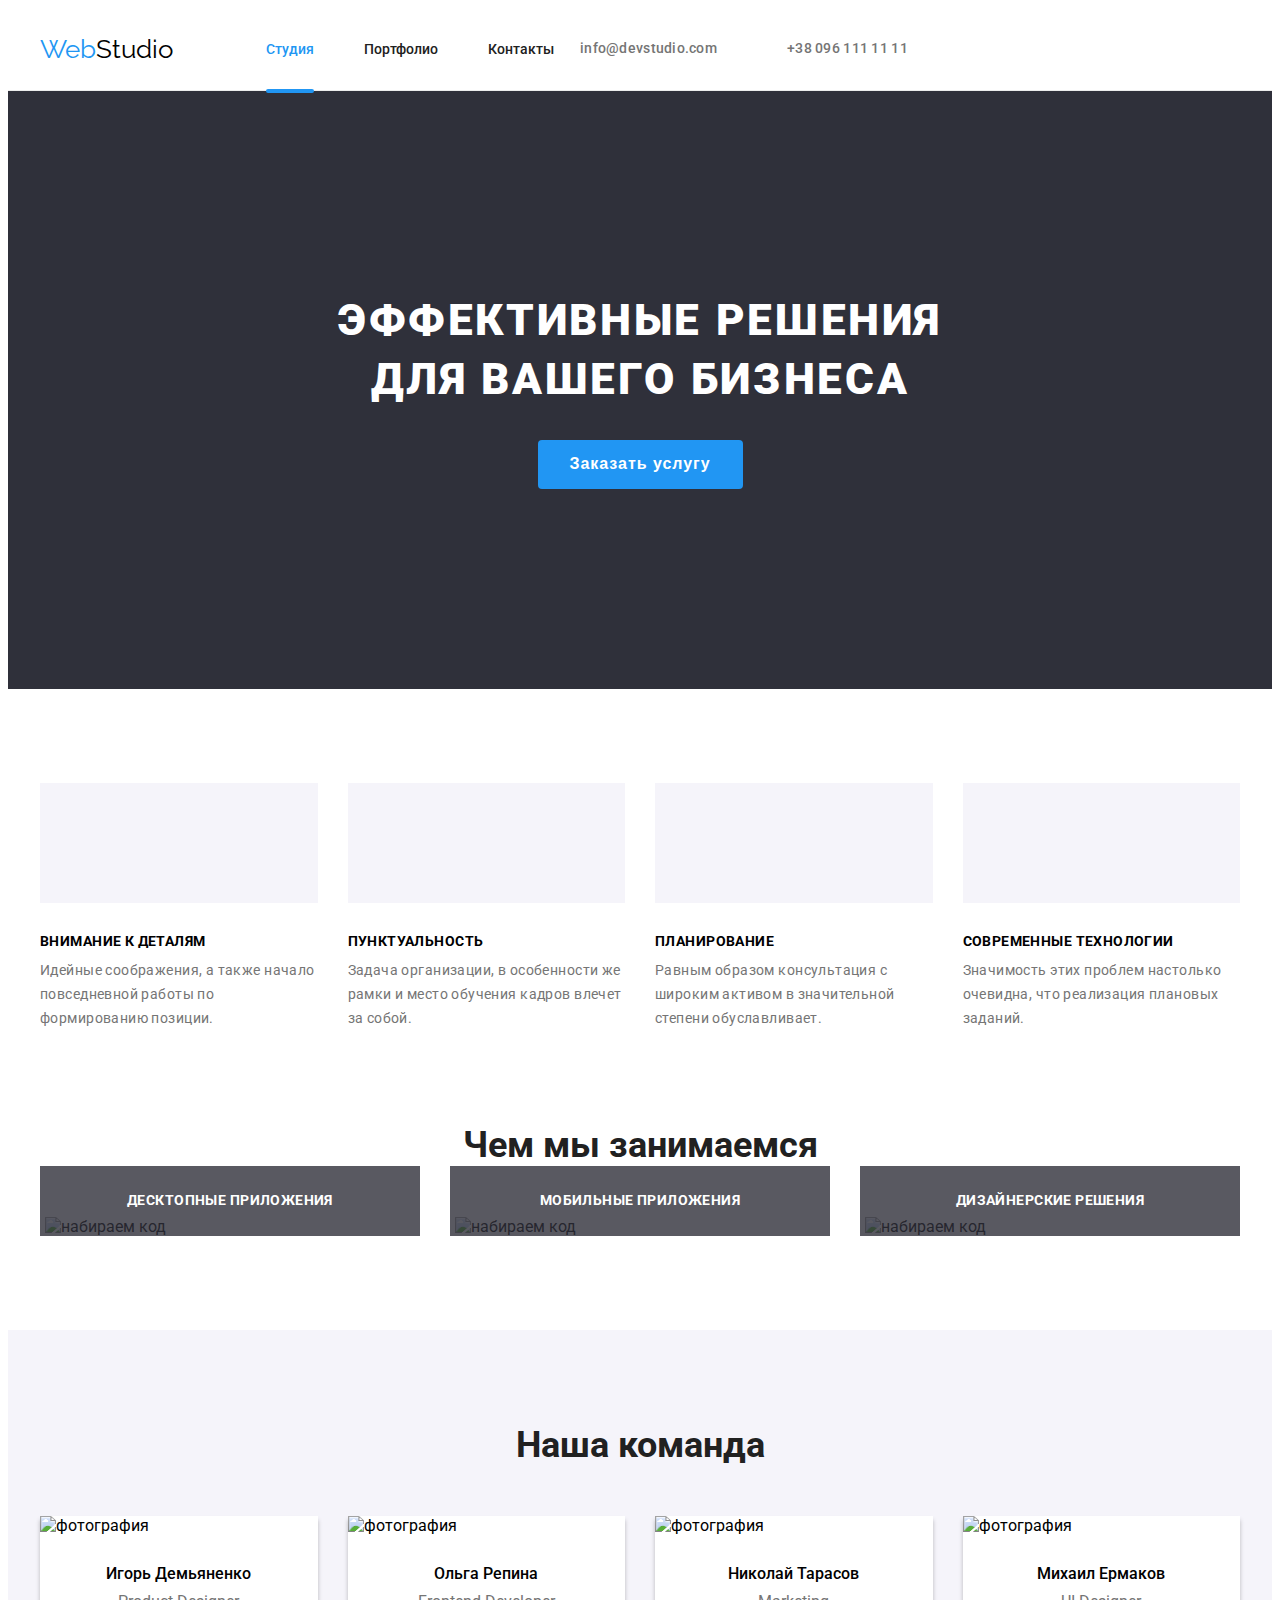
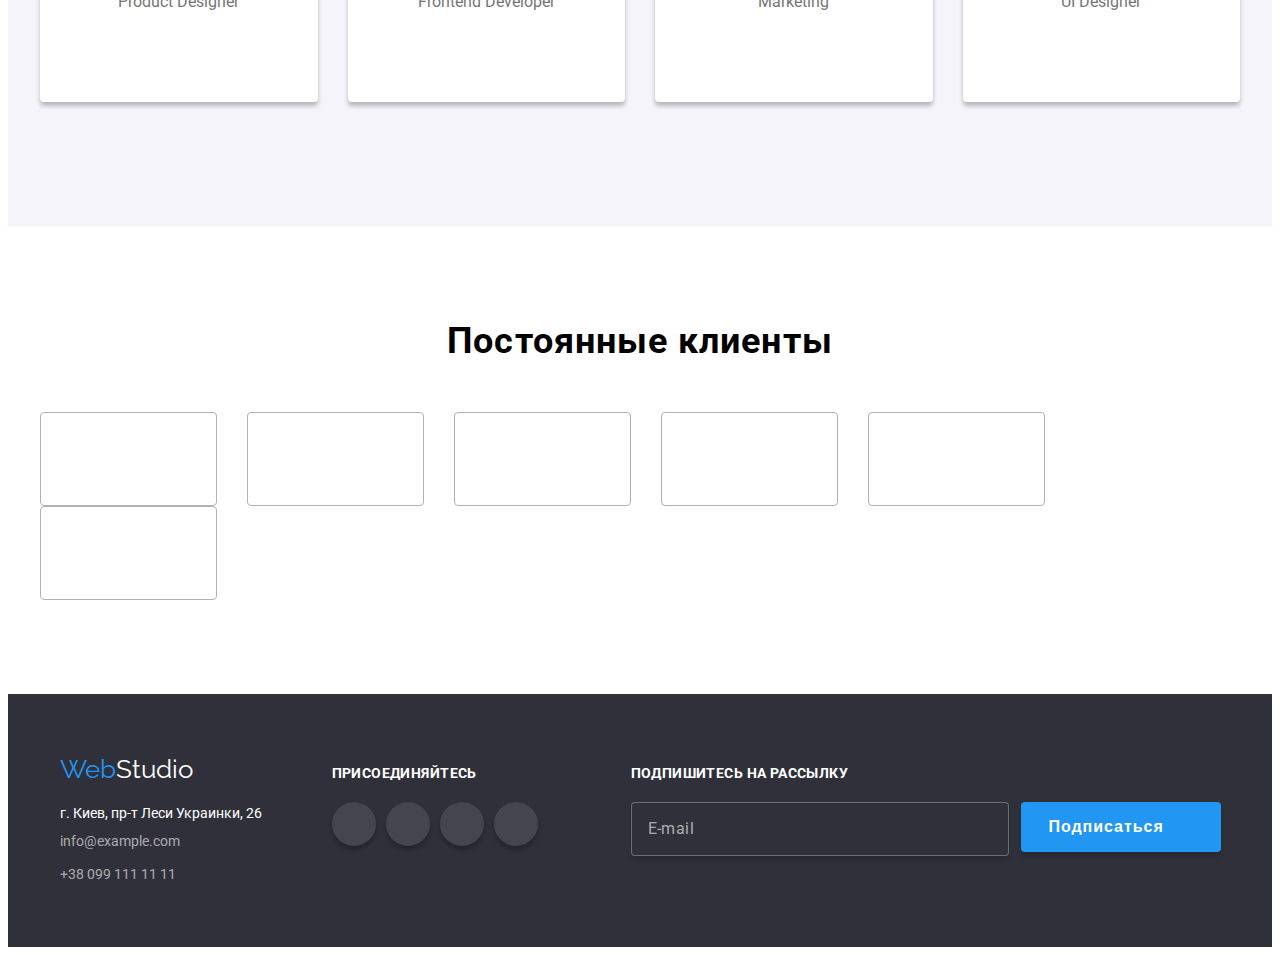
==== commit ff1e6b18: "22.12" ====
--- a/index.html
+++ b/index.html
@@ -20,24 +20,109 @@
   </head>
   <body>
     <header class="header">
+      <div class="container header__header-nav">
+        <a href="./index.html" class="header__logo header__text"
+          >Web<span class="header__logo-two header__text">Studio</span></a
+        >
+        <button
+          type="button"
+          class="header__menu-btn"
+          aria-label="Переключатель мобильного меню"
+          aria-expanded="false"
+          data-menu-button
+        >
+          <svg width="40" height="40">
+            <use class="header__icon-close" href="./images/icons.svg#icon-close-menu"></use>
+            <use class="header__icon-menu" href="./images/icons.svg#icon-menu"></use>
+          </svg>
+        </button>
+        <nav class="header__main-nav">
+          <div class="header__mobile-menu" data-menu>
+            <ul class="header__site-nav">
+              <li class="header__site-nav-item">
+                <a href="./index.html" class="current header__item-link">Студия</a>
+              </li>
+              <li class="header__site-nav-item">
+                <a href="./portfolio.html" class="header__item-link">Портфолио</a>
+              </li>
+              <li class="header__site-nav-item">
+                <a href="" class="header__item-link">Контакты</a>
+              </li>
+            </ul>
+            <ul class="header__header-contact-list">
+              <li class="header__item">
+                <a href="mailto:info@devstudio.com" class="header__contact-link"
+                  ><svg class="header__icon-mail" width="16" height="12">
+                    <use href="./images/icons.svg#icon-mail"></use>
+                  </svg>
+                  info@devstudio.com</a
+                >
+              </li>
+              <li class="header__item">
+                <a href="tel:+380961111111" class="header__contact-link header__contact-link--font"
+                  ><svg class="header__icon-phone" width="10" height="16">
+                    <use href="./images/icons.svg#icon-phone"></use>
+                  </svg>
+                  +38 096 111 11 11</a
+                >
+              </li>
+            </ul>
+            <ul class="header__links-set">
+              <li class="links-set__item">
+                <a
+                  href="https://www.instagram.com/"
+                  target="_blank"
+                  rel="noopener noreferrer"
+                  class="links-set__link"
+                  aria-label="Instagram link"
+                  >Instagram
+                </a>
+              </li>
+              <li class="links-set__item">
+                <a
+                  href="https://twitter.com/"
+                  target="_blank"
+                  rel="noopener noreferrer"
+                  class="links-set__link"
+                  aria-label="Twitter link"
+                  >Twitter
+                </a>
+              </li>
+              <li class="links-set__item">
+                <a
+                  href="https://www.facebook.com/"
+                  target="_blank"
+                  rel="noopener noreferrer"
+                  class="links-set__link"
+                  aria-label="Meta link"
+                  >Facebook
+                </a>
+              </li>
+              <li class="links-set__item">
+                <a
+                  href="https://www.linkedin.com/"
+                  target="_blank"
+                  rel="noopener noreferrer"
+                  class="links-set__link"
+                  aria-label="Linkedin link"
+                  >LinkedIn
+                </a>
+              </li>
+            </ul>
+          </div>
+        </nav>
+      </div>
+    </header>
+
+    <!-- <header class="header">
+
       <div class="container">
         <div class="header__header-nav">
+          <a href="./index.html" class="header__logo header__text"
+            >Web<span class="header__logo-two header__text">Studio</span></a
+          >
+
           <nav class="header__main-nav">
-            <a href="./index.html" class="header__logo header__text"
-              >Web<span class="header__logo-two header__text">Studio</span></a
-            >
-            <button
-              type="button"
-              class="header__menu-btn"
-              aria-label="Переключатель мобильного меню"
-              aria-expanded="false"
-              data-menu-button
-            >
-              <svg width="40" height="40">
-                <use class="header__icon-close" href="./images/icons.svg#icon-close-menu"></use>
-                <use class="header__icon-menu" href="./images/icons.svg#icon-menu"></use>
-              </svg>
-            </button>
             <div class="header__mobile-menu" data-menu>
               <ul class="header__site-nav">
                 <li class="header__site-nav-item">
@@ -70,11 +155,65 @@
                   >
                 </li>
               </ul>
+              <ul class="header__links-set">
+                <li class="links-set__item">
+                  <a
+                    href="https://www.instagram.com/"
+                    target="_blank"
+                    rel="noopener noreferrer"
+                    class="links-set__link"
+                    aria-label="Instagram link"
+                    >Instagram
+                  </a>
+                </li>
+                <li class="links-set__item">
+                  <a
+                    href="https://twitter.com/"
+                    target="_blank"
+                    rel="noopener noreferrer"
+                    class="links-set__link"
+                    aria-label="Twitter link"
+                    >Twitter
+                  </a>
+                </li>
+                <li class="links-set__item">
+                  <a
+                    href="https://www.facebook.com/"
+                    target="_blank"
+                    rel="noopener noreferrer"
+                    class="links-set__link"
+                    aria-label="Meta link"
+                    >Facebook
+                  </a>
+                </li>
+                <li class="links-set__item">
+                  <a
+                    href="https://www.linkedin.com/"
+                    target="_blank"
+                    rel="noopener noreferrer"
+                    class="links-set__link"
+                    aria-label="Linkedin link"
+                    >LinkedIn
+                  </a>
+                </li>
+              </ul>
             </div>
           </nav>
+          <button
+            type="button"
+            class="header__menu-btn"
+            aria-label="Переключатель мобильного меню"
+            aria-expanded="false"
+            data-menu-button
+          >
+            <svg width="40" height="40">
+              <use class="header__icon-close" href="./images/icons.svg#icon-close-menu"></use>
+              <use class="header__icon-menu" href="./images/icons.svg#icon-menu"></use>
+            </svg>
+          </button>
         </div>
       </div>
-    </header>
+    </header> -->
     <main>
       <section class="hero">
         <div class="container">
--- a/css/main.min.css
+++ b/css/main.min.css
@@ -1 +1 @@
-.visually-hidden{position:absolute;width:1px;height:1px;margin:-1px;border:0;padding:0;white-space:nowrap;-webkit-clip-path:inset(100%);clip-path:inset(100%);clip:rect(0 0 0 0);overflow:hidden}h1,h2,h3,h4,h5,h6,p{margin:0}ul{list-style:none;padding-left:0px;margin:0}a{display:block;text-decoration:none;font-style:normal}img{display:block;max-width:100%;height:auto}.works__secondary-btn,.works__btn-all,.footer__btn-send,.hero-btn{color:#fff;background-color:#2196f3;text-align:center;cursor:pointer;border:none;font-size:16px;font-weight:700;border-radius:4px;letter-spacing:.06em}body{background-color:#fff;font-family:"Roboto",sans-serif}body.modal-open{overflow:hidden}.container{max-width:1200px;padding-right:15px;padding-left:15px;margin-left:auto;margin-right:auto}@media screen and (min-width: 480px){.container{width:480px}}@media screen and (min-width: 768px){.container{width:768px}}@media screen and (min-width: 1200px){.container{width:1200px}}.header{border-bottom:1px solid #ececec}.header a:hover,.header a:focus{color:#2196f3}@media screen and (max-width: 767px){.header{position:relative}}@media screen and (min-width: 768px){.header{display:-webkit-box;display:-ms-flexbox;display:flex;text-align:center;-webkit-box-pack:center;-ms-flex-pack:center;justify-content:center}}.header__mobile-menu{display:none;position:absolute;top:100%;width:100%;left:0;background-color:#fff}.header__mobile-menu.is-open{display:block}@media screen and (min-width: 768px){.header__mobile-menu{position:absolute;display:-webkit-box;display:-ms-flexbox;display:flex;text-align:center;-webkit-box-pack:center;-ms-flex-pack:center;justify-content:center;display:none}}.header__main-nav{display:-webkit-box;display:-ms-flexbox;display:flex;-webkit-box-align:center;-ms-flex-align:center;align-items:center;-webkit-box-pack:justify;-ms-flex-pack:justify;justify-content:space-between;padding:0;margin-right:auto}.header__site-nav{display:-webkit-box;display:-ms-flexbox;display:flex;font-weight:500;font-size:14px;line-height:1.17}@media screen and (max-width: 767px){.header__site-nav{-webkit-box-orient:vertical;-webkit-box-direction:normal;-ms-flex-direction:column;flex-direction:column;margin-left:40px;font-size:40px;line-height:1.175;letter-spacing:.02em}}.header__site-nav .current{color:#2196f3;position:relative}.current::after{content:"";position:absolute;bottom:-3px;display:block;width:100%;height:4px;background-color:#2196f3;border-radius:2px}.header__site-nav-item:not(:last-child){margin-right:50px}@media screen and (max-width: 767px){.header__site-nav-item:not(:last-child){margin-right:0}}.header__site-nav a{display:inline-block;padding-top:32px;padding-bottom:32px;color:#212121}.header__header-contact-list{display:-webkit-box;display:-ms-flexbox;display:flex;line-height:1.17;font-size:14px;font-weight:500;letter-spacing:.02em}@media screen and (max-width: 767px){.header__header-contact-list{-webkit-box-orient:vertical;-webkit-box-direction:reverse;-ms-flex-direction:column-reverse;flex-direction:column-reverse;margin-left:40px}}@media screen and (min-width: 768px)and (max-width: 1199px){.header__header-contact-list{display:-webkit-box;display:-ms-flexbox;display:flex;-webkit-box-orient:vertical;-webkit-box-direction:normal;-ms-flex-direction:column;flex-direction:column;-webkit-box-align:center;-ms-flex-align:center;align-items:center}}.header__item+.header__item{margin-left:50px}@media screen and (max-width: 1199px){.header__item+.header__item{margin-left:0}}.header__item-link{-webkit-transition:color 250ms cubic-bezier(0.4, 0, 0.2, 1);transition:color 250ms cubic-bezier(0.4, 0, 0.2, 1)}.header__contact-link{display:-webkit-box;display:-ms-flexbox;display:flex;-webkit-box-align:center;-ms-flex-align:center;align-items:center;padding-top:32px;padding-bottom:32px;margin-bottom:0;color:#757575;-webkit-transition:color 250ms cubic-bezier(0.4, 0, 0.2, 1);transition:color 250ms cubic-bezier(0.4, 0, 0.2, 1)}@media screen and (max-width: 767px){.header__contact-link{font-size:24px}}@media screen and (max-width: 767px){.header__contact-link--font{font-size:34px}}.header__icon-mail,.header__icon-phone{margin-right:10px;fill:currentColor}@media screen and (max-width: 767px){.header__icon-mail,.header__icon-phone{display:none}}.header__logo{color:#2196f3;font-family:"Raleway",sans-serif;font-size:26px}@media screen and (max-width: 767px){.header__logo{font-size:24px;line-height:1.17}}.header__logo{margin-right:93px;padding-top:24px;padding-bottom:24px}@media screen and (max-width: 767px){.header__logo{padding-top:16px;padding-bottom:16px;margin:0}}.header__logo-two{color:#000;font-family:"Raleway",sans-serif;font-size:26px}@media screen and (max-width: 767px){.header__logo-two{font-size:24px;line-height:1.17}}.header__main-nav .header__text{line-height:1.38}.footer__logo{color:#2196f3;font-family:"Raleway",sans-serif;font-size:26px}.footer__text{line-height:1.17}.footer__logo-three{color:#fff}.hero{background-color:#2f303a;text-align:center;padding-top:118px;padding-bottom:118px;margin-left:auto;margin-right:auto;background-image:-webkit-gradient(linear, left top, left bottom, from(rgba(47, 48, 58, 0.4)), to(rgba(47, 48, 58, 0.4))),url(../../images/bg-hero_480-min.jpg);background-image:linear-gradient(rgba(47, 48, 58, 0.4), rgba(47, 48, 58, 0.4)),url(../../images/bg-hero_480-min.jpg);background-position:center;background-repeat:no-repeat;background-size:cover}@media(min-device-pixel-ratio: 2),(-webkit-min-device-pixel-ratio: 2),(min-resolution: 192dpi),(min-resolution: 2dppx){.hero{background-image:-webkit-gradient(linear, left top, left bottom, from(rgba(47, 48, 58, 0.4)), to(rgba(47, 48, 58, 0.4))),url(../../images/bg-hero_480_2x-min.jpg);background-image:linear-gradient(rgba(47, 48, 58, 0.4), rgba(47, 48, 58, 0.4)),url(../../images/bg-hero_480_2x-min.jpg)}}@media(min-width: 768px){.hero{background-image:-webkit-gradient(linear, left top, left bottom, from(rgba(47, 48, 58, 0.4)), to(rgba(47, 48, 58, 0.4))),url(../../images/bg-hero_768-min.jpg);background-image:linear-gradient(rgba(47, 48, 58, 0.4), rgba(47, 48, 58, 0.4)),url(../../images/bg-hero_768-min.jpg)}}@media(min-width: 768px)and (min-device-pixel-ratio: 2),(min-width: 768px)and (-webkit-min-device-pixel-ratio: 2),(min-width: 768px)and (min-resolution: 192dpi),(min-width: 768px)and (min-resolution: 2dppx){.hero{background-image:-webkit-gradient(linear, left top, left bottom, from(rgba(47, 48, 58, 0.4)), to(rgba(47, 48, 58, 0.4))),url(../../images/bg-hero_768_2x-min.jpg);background-image:linear-gradient(rgba(47, 48, 58, 0.4), rgba(47, 48, 58, 0.4)),url(../../images/bg-hero_768_2x-min.jpg)}}@media(min-width: 1200px){.hero{max-width:1600px;max-height:600px;padding-top:200px;padding-bottom:200px;background-image:-webkit-gradient(linear, left top, left bottom, from(rgba(47, 48, 58, 0.4)), to(rgba(47, 48, 58, 0.4))),url(../../images/bg-hero_1200.jpg);background-image:linear-gradient(rgba(47, 48, 58, 0.4), rgba(47, 48, 58, 0.4)),url(../../images/bg-hero_1200.jpg)}}@media(min-width: 1200px)and (min-device-pixel-ratio: 2),(min-width: 1200px)and (-webkit-min-device-pixel-ratio: 2),(min-width: 1200px)and (min-resolution: 192dpi),(min-width: 1200px)and (min-resolution: 2dppx){.hero{background-image:-webkit-gradient(linear, left top, left bottom, from(rgba(47, 48, 58, 0.4)), to(rgba(47, 48, 58, 0.4))),url(../../images/bg-hero_1200_x2.jpg);background-image:linear-gradient(rgba(47, 48, 58, 0.4), rgba(47, 48, 58, 0.4)),url(../../images/bg-hero_1200_x2.jpg)}}.hero__title{color:#fff;max-width:696px;font-family:Roboto;font-size:44px;font-weight:900;letter-spacing:.06em;line-height:1.36;text-transform:uppercase;display:inline-block;text-align:center;margin:0 0 30px 0}@media screen and (max-width: 1199.89px){.hero__title{font-size:26px;line-height:1.62;max-width:360px}}.hero-btn{line-height:1.8;padding:10px 32px;display:block;margin:auto;-webkit-transition:background-color 250ms cubic-bezier(0.4, 0, 0.2, 1);transition:background-color 250ms cubic-bezier(0.4, 0, 0.2, 1)}.hero-btn:hover,.hero-btn:focus{background-color:#188ce8}.footer__btn-send{line-height:1.87;-webkit-box-shadow:0px 4px 4px rgba(0,0,0,.15);box-shadow:0px 4px 4px rgba(0,0,0,.15);padding:10px 28px;display:-webkit-box;display:-ms-flexbox;display:flex;margin:auto;width:200px;height:50px;-webkit-transition:background-color 250ms cubic-bezier(0.4, 0, 0.2, 1);transition:background-color 250ms cubic-bezier(0.4, 0, 0.2, 1)}@media screen and (min-width: 1200px){.footer__btn-send{margin:0}}.works__secondary-btn,.works__btn-all{background-color:#f5f4fa;color:#212121;line-height:1.62;font-weight:500;padding:6px 22px;display:block;min-width:73px;text-align:center;-webkit-transition:color 250ms cubic-bezier(0.4, 0, 0.2, 1),background-color 250ms cubic-bezier(0.4, 0, 0.2, 1),-webkit-box-shadow 250ms cubic-bezier(0.4, 0, 0.2, 1);transition:color 250ms cubic-bezier(0.4, 0, 0.2, 1),background-color 250ms cubic-bezier(0.4, 0, 0.2, 1),-webkit-box-shadow 250ms cubic-bezier(0.4, 0, 0.2, 1);transition:color 250ms cubic-bezier(0.4, 0, 0.2, 1),background-color 250ms cubic-bezier(0.4, 0, 0.2, 1),box-shadow 250ms cubic-bezier(0.4, 0, 0.2, 1);transition:color 250ms cubic-bezier(0.4, 0, 0.2, 1),background-color 250ms cubic-bezier(0.4, 0, 0.2, 1),box-shadow 250ms cubic-bezier(0.4, 0, 0.2, 1),-webkit-box-shadow 250ms cubic-bezier(0.4, 0, 0.2, 1)}.works__secondary-btn:hover,.works__secondary-btn:focus,.works__secondary-btn:hover,.works__secondary-btn:focus,.works__btn-all:hover,.works__btn-all:focus,.works__btn-all:hover,.works__btn-all:focus{background-color:#2196f3;color:#fff;-webkit-box-shadow:0px 2px 2px 0px rgba(0,0,0,.1215686275);box-shadow:0px 2px 2px 0px rgba(0,0,0,.1215686275);-webkit-box-shadow:0px 1px 2px 0px rgba(0,0,0,.0784313725);box-shadow:0px 1px 2px 0px rgba(0,0,0,.0784313725);-webkit-box-shadow:0px 3px 1px 0px rgba(0,0,0,.1019607843);box-shadow:0px 3px 1px 0px rgba(0,0,0,.1019607843)}.works__btn-all{background-color:#2196f3;color:#fff}.header__menu-btn{display:-webkit-inline-box;display:-ms-inline-flexbox;display:inline-flex;margin:0;padding:0;border:none;background-color:rgba(0,0,0,0)}.header__menu-btn .header__icon-close{display:none}.header__menu-btn.is-open .header__icon-close{display:block}.header__menu-btn.is-open .header__icon-menu{display:none}@media screen and (min-width: 768px){.header__menu-btn{display:none}}.features{padding-top:94px;padding-bottom:94px}@media screen and (max-width: 1199px){.features{padding-top:60px;padding-bottom:60px}}@media screen and (min-width: 768px){.features__list{display:-webkit-box;display:-ms-flexbox;display:flex;-ms-flex-wrap:wrap;flex-wrap:wrap;margin-left:calc(-1 * 30px)}}@media screen and (min-width: 768px){.features__item{-ms-flex-preferred-size:calc(100% / 2 - 30px);flex-basis:calc(100% / 2 - 30px);margin-left:30px}}@media screen and (min-width: 1200px){.features__item{-ms-flex-preferred-size:calc(100% / 4 - 30px);flex-basis:calc(100% / 4 - 30px);margin-left:30px}}.features__icons-set{display:-webkit-box;display:-ms-flexbox;display:flex;-webkit-box-pack:center;-ms-flex-pack:center;justify-content:center;-webkit-box-align:center;-ms-flex-align:center;align-items:center;height:120px;background-color:#f5f4fa;margin-bottom:30px}.features__icons{width:70px;height:70px}.features__title{font-weight:700;font-size:14px;line-height:16px;letter-spacing:.03em;text-transform:uppercase;margin-bottom:10px}@media screen and (max-width: 767px){.features__title{text-align:center}}.features__description{color:#757575;line-height:1.7;font-weight:400;font-size:14px;letter-spacing:.03em;text-align:left}@media screen and (max-width: 767px){.features__description{margin-bottom:30px}}.we-do{display:none;padding-bottom:94px}@media screen and (min-width: 1200px){.we-do{display:block}}.we-do__title{color:#212121;font-size:14px;line-height:1.17;text-align:center;font-size:36px;margin-bottom:50px}.we-do__foto{display:-webkit-box;display:-ms-flexbox;display:flex;margin-left:calc(-1 * 30px)}.we-do__item{-ms-flex-preferred-size:calc(100% / 3 - 30px);flex-basis:calc(100% / 3 - 30px);margin-left:30px}.we-do__label{position:relative;display:-webkit-box;display:-ms-flexbox;display:flex;-webkit-box-pack:center;-ms-flex-pack:center;justify-content:center;-webkit-box-align:end;-ms-flex-align:end;align-items:flex-end}.we-do__txt{position:absolute;display:-webkit-box;display:-ms-flexbox;display:flex;-webkit-box-pack:center;-ms-flex-pack:center;justify-content:center;-webkit-box-align:center;-ms-flex-align:center;align-items:center;width:100%;height:70px;font-weight:700;font-size:14px;line-height:1.14;text-align:center;letter-spacing:.03em;text-transform:uppercase;color:#fff;background-color:rgba(47,48,58,.8)}.our-team{background-color:#f5f4fa;padding-top:60px;padding-bottom:60px;margin-left:auto;margin-right:auto}@media screen and (min-width: 1200px){.our-team{padding-top:94px;padding-bottom:94px;margin-left:auto;margin-right:auto}}.our-team__title{color:#212121;line-height:1.17;text-align:center;font-size:28px;margin-bottom:30px}@media screen and (min-width: 1200px){.our-team__title{margin-bottom:50px;font-size:36px}}@media screen and (min-width: 768px){.our-team__foto{display:-webkit-box;display:-ms-flexbox;display:flex;-ms-flex-wrap:wrap;flex-wrap:wrap;margin-left:calc(-1 * 30px);margin-top:calc(-1 * 30px)}}@media screen and (min-width: 1200px){.our-team__foto{display:-webkit-box;display:-ms-flexbox;display:flex;margin-left:calc(-1 * 30px)}}.our-team__item{margin-bottom:30px;background-color:#fff;border-radius:0px 0px 4px 4px;-webkit-box-shadow:0px 4px 4px 0px rgba(0,0,0,.2509803922);box-shadow:0px 4px 4px 0px rgba(0,0,0,.2509803922)}@media screen and (min-width: 768px){.our-team__item{-ms-flex-preferred-size:calc(100% / 2 - 30px);flex-basis:calc(100% / 2 - 30px);margin-left:30px;margin-top:30px}}@media screen and (min-width: 1200px){.our-team__item{-ms-flex-preferred-size:calc(100% / 4 - 30px);flex-basis:calc(100% / 4 - 30px);margin-left:30px}}.our-team__card-content{padding:30px 32px}.our-team__name{font-weight:500;font-size:16px;line-height:1.17;margin-bottom:10px;text-align:center}.our-team__prof{color:#757575;font-weight:400;font-size:16px;line-height:1.17;text-align:center;margin-bottom:16px}.our-team__links-set{display:-webkit-box;display:-ms-flexbox;display:flex;-webkit-box-pack:center;-ms-flex-pack:center;justify-content:center}.our-team__bg-link{display:-webkit-box;display:-ms-flexbox;display:flex;-webkit-box-align:center;-ms-flex-align:center;align-items:center;-webkit-box-pack:center;-ms-flex-pack:center;justify-content:center;color:#afb1b8;border-radius:50%;width:44px;height:44px;-webkit-transition:color 250ms cubic-bezier(0.4, 0, 0.2, 1),background-color 250ms cubic-bezier(0.4, 0, 0.2, 1);transition:color 250ms cubic-bezier(0.4, 0, 0.2, 1),background-color 250ms cubic-bezier(0.4, 0, 0.2, 1)}.our-team__bg-link:hover{color:#fff;background-color:#2196f3}.our-team__link:not(:last-child){margin-right:10px}.our-team__social-link{fill:currentColor;width:20px;height:20px}.clients{background-color:#fff;margin-right:auto;margin-left:auto;padding-top:60px;padding-bottom:60px}@media screen and (min-width: 1200px){.clients{padding-top:94px;padding-bottom:94px}}.clients__regular-clients{font-weight:700;line-height:1.17;letter-spacing:.03em;text-align:center;font-size:28px;margin-bottom:30px}@media screen and (min-width: 1200px){.clients__regular-clients{font-size:36px;margin-bottom:50px}}.clients__our-clients{display:-webkit-box;display:-ms-flexbox;display:flex;-ms-flex-wrap:wrap;flex-wrap:wrap;margin-left:calc(-1 * 30px);margin-top:calc(-1 *30px)}@media screen and (min-width: 1200px){.clients__our-clients{margin-top:0}}.clients__item{border:1px solid #afb1b8;border-radius:4px;display:-webkit-box;display:-ms-flexbox;display:flex;-ms-flex-wrap:wrap;flex-wrap:wrap;-webkit-box-align:center;-ms-flex-align:center;align-items:center;-webkit-box-pack:center;-ms-flex-pack:center;justify-content:center;cursor:pointer;-webkit-transition:border 250ms cubic-bezier(0.4, 0, 0.2, 1);transition:border 250ms cubic-bezier(0.4, 0, 0.2, 1);-ms-flex-preferred-size:calc(100% / 2 - 30px);flex-basis:calc(100% / 2 - 30px);margin-left:30px;margin-top:30px;width:210px;height:92px}.clients__item:hover{border:1px solid #2196f3}.clients__item:hover .clients__icon{fill:#2196f3}@media screen and (min-width: 768px){.clients__item{-ms-flex-preferred-size:calc(100% / 3 - 30px);flex-basis:calc(100% / 3 - 30px);margin-left:30px;margin-top:30px;width:226px;height:92px}}@media screen and (min-width: 1200px){.clients__item{-ms-flex-preferred-size:calc(100% / 6 - 30px);flex-basis:calc(100% / 6 - 30px);margin-left:30px;margin-top:0;width:170px;height:92px}}.clients__icon{width:106px;height:60px;fill:#afb1b8;-webkit-transition:fill 250ms cubic-bezier(0.4, 0, 0.2, 1);transition:fill 250ms cubic-bezier(0.4, 0, 0.2, 1)}.footer{background-color:#2f303a;padding-top:60px;padding-bottom:60px}.footer a:hover,.footer a:focus{color:#2196f3}@media screen and (min-width: 1200px){.footer__container{display:-webkit-box;display:-ms-flexbox;display:flex;-webkit-box-align:baseline;-ms-flex-align:baseline;align-items:baseline;-webkit-box-pack:center;-ms-flex-pack:center;justify-content:center}}.footer__content{display:-webkit-box;display:-ms-flexbox;display:flex;-webkit-box-align:center;-ms-flex-align:center;align-items:center;-webkit-box-orient:vertical;-webkit-box-direction:normal;-ms-flex-direction:column;flex-direction:column}@media screen and (min-width: 768px){.footer__content{-webkit-box-orient:horizontal;-webkit-box-direction:normal;-ms-flex-direction:row;flex-direction:row;-webkit-box-align:baseline;-ms-flex-align:baseline;align-items:baseline;-webkit-box-pack:space-evenly;-ms-flex-pack:space-evenly;justify-content:space-evenly;margin-bottom:60px}}@media screen and (min-width: 1200px){.footer__content{-webkit-box-align:baseline;-ms-flex-align:baseline;align-items:baseline;-webkit-box-orient:horizontal;-webkit-box-direction:normal;-ms-flex-direction:row;flex-direction:row;margin-bottom:0}}.footer__logo-position{display:-webkit-box;display:-ms-flexbox;display:flex;-webkit-box-orient:vertical;-webkit-box-direction:normal;-ms-flex-direction:column;flex-direction:column;-webkit-box-align:center;-ms-flex-align:center;align-items:center}@media screen and (min-width: 768px){.footer__logo-position{text-align:center}}@media screen and (min-width: 1200px){.footer__logo-position{display:block;text-align:start}}.footer__adress a{color:#fff;line-height:1.17;-webkit-transition:color 250ms cubic-bezier(0.4, 0, 0.2, 1);transition:color 250ms cubic-bezier(0.4, 0, 0.2, 1)}.footer__contact a{color:rgba(255,255,255,.6);line-height:1.7;-webkit-transition:color 250ms cubic-bezier(0.4, 0, 0.2, 1);transition:color 250ms cubic-bezier(0.4, 0, 0.2, 1)}.footer__contact-list{line-height:1.17;font-size:14px;display:-webkit-box;display:-ms-flexbox;display:flex;-webkit-box-orient:vertical;-webkit-box-direction:normal;-ms-flex-direction:column;flex-direction:column;-webkit-box-align:center;-ms-flex-align:center;align-items:center;margin-bottom:60px}@media screen and (min-width: 768px){.footer__contact-list{margin-bottom:0}}@media screen and (min-width: 1200px){.footer__contact-list{display:block}}.footer__text{margin-bottom:20px}.footer__adress{margin-bottom:9px}.footer__mail{margin-bottom:9px}.footer__join{margin:0 0 60px 0;display:-webkit-box;display:-ms-flexbox;display:flex;-webkit-box-orient:vertical;-webkit-box-direction:normal;-ms-flex-direction:column;flex-direction:column;-webkit-box-align:center;-ms-flex-align:center;align-items:center}@media screen and (min-width: 768px){.footer__join{margin:0}}@media screen and (min-width: 1200px){.footer__join{display:block;margin-left:70px;margin-right:93px}}.footer__join-title{font-size:14px;font-style:normal;font-weight:700;line-height:1.17;letter-spacing:.03em;text-transform:uppercase;color:#fff;margin-bottom:20px}.footer__links-set{display:-webkit-box;display:-ms-flexbox;display:flex}.footer__bg-link{display:-webkit-box;display:-ms-flexbox;display:flex;-webkit-box-align:center;-ms-flex-align:center;align-items:center;-webkit-box-pack:center;-ms-flex-pack:center;justify-content:center;background-color:rgba(255,255,255,.1019607843);width:44px;height:44px;-webkit-box-shadow:0px 4px 4px 0px rgba(0,0,0,.2509803922);box-shadow:0px 4px 4px 0px rgba(0,0,0,.2509803922);border-radius:50%;-webkit-transition:background-color 250ms cubic-bezier(0.4, 0, 0.2, 1);transition:background-color 250ms cubic-bezier(0.4, 0, 0.2, 1)}.footer__bg-link:hover{background-color:#2196f3}.footer__link:not(:last-child){margin-right:10px}.footer__social-link{fill:#fff;width:20px;height:20px}.footer__subscribe{display:block}.footer__subs-title{font-size:14px;font-weight:700;line-height:1.14;letter-spacing:.03em;text-transform:uppercase;text-align:center;color:#fff;margin-bottom:20px}@media screen and (min-width: 1200px){.footer__subs-title{text-align:start}}.footer__subs-form{display:-webkit-box;display:-ms-flexbox;display:flex;-webkit-box-orient:vertical;-webkit-box-direction:normal;-ms-flex-direction:column;flex-direction:column}@media screen and (min-width: 1200px){.footer__subs-form{-webkit-box-orient:horizontal;-webkit-box-direction:normal;-ms-flex-direction:row;flex-direction:row}}.footer__subscribe ::-webkit-input-placeholder{font-family:Roboto;font-size:16px;line-height:1.25;letter-spacing:.03em;text-align:left;color:rgba(255,255,255,.6)}.footer__subscribe ::-moz-placeholder{font-family:Roboto;font-size:16px;line-height:1.25;letter-spacing:.03em;text-align:left;color:rgba(255,255,255,.6)}.footer__subscribe :-ms-input-placeholder{font-family:Roboto;font-size:16px;line-height:1.25;letter-spacing:.03em;text-align:left;color:rgba(255,255,255,.6)}.footer__subscribe ::-ms-input-placeholder{font-family:Roboto;font-size:16px;line-height:1.25;letter-spacing:.03em;text-align:left;color:rgba(255,255,255,.6)}.footer__subscribe ::placeholder{font-family:Roboto;font-size:16px;line-height:1.25;letter-spacing:.03em;text-align:left;color:rgba(255,255,255,.6)}.footer__subs-mail{height:50px;margin-bottom:20px;padding-left:16px;border:1px solid rgba(255,255,255,.3);-webkit-box-shadow:0px 4px 4px 0px rgba(0,0,0,.15);box-shadow:0px 4px 4px 0px rgba(0,0,0,.15);border-radius:4px;background-color:#2f303a;outline:none;color:rgba(255,255,255,.6)}@media screen and (min-width: 768px){.footer__subs-mail{margin-left:auto;margin-right:auto;margin-bottom:20px;min-width:450px}}@media screen and (min-width: 1200px){.footer__subs-mail{min-width:358px;margin-bottom:0;margin-right:12px}}.footer__icon-send{width:24px;height:24px;margin-left:10px;fill:#fff}.backdrop{position:fixed;top:0;left:0;width:100%;height:100%;overflow-y:scroll;background-color:rgba(0,0,0,.2);opacity:1;-webkit-transition:opacity 250ms cubic-bezier(0.4, 0, 0.2, 1);transition:opacity 250ms cubic-bezier(0.4, 0, 0.2, 1)}.backdrop.is-hidden{opacity:0;pointer-events:none}.backdrop.is-hidden .modal{-webkit-transform:translate(-50%, -50%) scale(0.8);transform:translate(-50%, -50%) scale(0.8)}.modal{position:absolute;top:50%;left:50%;-webkit-transform:translate(-50%, -50%) scale(1);transform:translate(-50%, -50%) scale(1);margin-left:auto;margin-right:auto;width:100%;max-width:450px;background-color:#fff;-webkit-transition:-webkit-transform 20ms cubic-bezier(0.4, 0, 0.2, 1);transition:-webkit-transform 20ms cubic-bezier(0.4, 0, 0.2, 1);transition:transform 20ms cubic-bezier(0.4, 0, 0.2, 1);transition:transform 20ms cubic-bezier(0.4, 0, 0.2, 1), -webkit-transform 20ms cubic-bezier(0.4, 0, 0.2, 1);-webkit-box-shadow:0px 1px 3px rgba(0,0,0,.12),0px 1px 1px rgba(0,0,0,.14),0px 2px 1px rgba(0,0,0,.2);box-shadow:0px 1px 3px rgba(0,0,0,.12),0px 1px 1px rgba(0,0,0,.14),0px 2px 1px rgba(0,0,0,.2);border-radius:4px}@media screen and (min-width: 768px){.modal{position:absolute;top:50%;left:50%;-webkit-transform:translate(-50%, -50%) scale(1);transform:translate(-50%, -50%) scale(1)}}@media screen and (min-width: 1200px){.modal{max-width:528px}}.modal__btn-close{display:-webkit-box;display:-ms-flexbox;display:flex;-webkit-box-align:center;-ms-flex-align:center;align-items:center;-webkit-box-pack:center;-ms-flex-pack:center;justify-content:center;position:absolute;background-color:#fff;width:30px;height:30px;right:8px;top:8px;border:none;border-radius:50%;border:1px solid rgba(0,0,0,.1019607843);cursor:pointer;-webkit-transition:background-color 250ms cubic-bezier(0.4, 0, 0.2, 1);transition:background-color 250ms cubic-bezier(0.4, 0, 0.2, 1)}.modal__icon-close{fill:#000;width:18px;height:18px;-webkit-transition:fill 250ms cubic-bezier(0.4, 0, 0.2, 1);transition:fill 250ms cubic-bezier(0.4, 0, 0.2, 1)}.modal__btn-close:hover .modal__icon-close,.modal__btn-close:focus .modal__icon-close{fill:#2196f3}.modal__title{margin-bottom:12px;margin-left:auto;margin-right:auto;font-size:20px;font-weight:700;line-height:1.15;letter-spacing:.03em;text-align:center;color:#212121}.modal__form{margin-left:auto;margin-right:auto;padding:40px}.modal__form-field:not(:last-child){margin-bottom:10px}.modal__form-field:nth-child(5){margin-bottom:0}.modal__form-field{display:-webkit-box;display:-ms-flexbox;display:flex;-webkit-box-orient:vertical;-webkit-box-direction:normal;-ms-flex-direction:column;flex-direction:column}.modal__position{position:relative;display:inline-block}.modal__form-label{display:inline-block;margin-bottom:4px;color:#757575;font-size:12px;line-height:1.7;letter-spacing:.01em}.modal__form-input{display:inline-block;padding:11px 12px;padding-left:42px;width:100%;height:40px;border:1px solid rgba(33,33,33,.2);border-radius:4px;-webkit-transition:border 250ms cubic-bezier(0.4, 0, 0.2, 1);transition:border 250ms cubic-bezier(0.4, 0, 0.2, 1)}.modal__form-textarea{display:inline-block;resize:none;padding:12px 16px;margin-bottom:20px;height:120px;border:1px solid rgba(33,33,33,.2);border-radius:4px;font-size:14px;line-height:1.14;letter-spacing:.01em;color:rgba(117,117,117,.5);-webkit-transition:border 250ms cubic-bezier(0.4, 0, 0.2, 1);transition:border 250ms cubic-bezier(0.4, 0, 0.2, 1)}@media screen and (max-width: 1199px){.modal__form-textarea{font-style:12px}}.modal__form-textarea:focus-within,.modal__form-textarea:hover{border:1px solid #2196f3;outline:none}.modal__form-textarea:not(:-moz-placeholder-shown){border-color:#2196f3}.modal__form-textarea:not(:-ms-input-placeholder){border-color:#2196f3}.modal__form-textarea:not(:placeholder-shown){border-color:#2196f3}.modal__icon{position:absolute;top:50%;left:12px;-webkit-transform:translateY(-50%);transform:translateY(-50%);width:18px;height:18px;fill:#212121;-webkit-transition:fill 250ms cubic-bezier(0.4, 0, 0.2, 1);transition:fill 250ms cubic-bezier(0.4, 0, 0.2, 1)}.modal__form-input:not(:-moz-placeholder-shown)+.modal__icon{fill:#2196f3}.modal__form-input:not(:-ms-input-placeholder)+.modal__icon{fill:#2196f3}.modal__form-field:focus-within .modal__icon,.modal__form-field:hover .modal__icon,.modal__form-input:not(:placeholder-shown)+.modal__icon{fill:#2196f3}.modal__form-input:not(:-moz-placeholder-shown){border:1px solid #2196f3;outline:none}.modal__form-input:not(:-ms-input-placeholder){border:1px solid #2196f3;outline:none}.modal__form-input:focus-within,.modal__form-input:hover,.modal__form-input:not(:placeholder-shown){border:1px solid #2196f3;outline:none}.modal__btn-send{color:#fff;background-color:#2196f3;cursor:pointer;border:none;line-height:1.87;letter-spacing:.06em;text-align:center;font-size:16px;font-weight:700;border-radius:4px;padding:10px 55px;display:block;margin:auto;-webkit-transition:background-color 250ms cubic-bezier(0.4, 0, 0.2, 1);transition:background-color 250ms cubic-bezier(0.4, 0, 0.2, 1)}.modal__btn-send:hover,.modal__btn-send:focus{background-color:#188ce8}.modal__check-field{display:-webkit-box;display:-ms-flexbox;display:flex;-webkit-box-align:center;-ms-flex-align:center;align-items:center;-webkit-box-pack:center;-ms-flex-pack:center;justify-content:center;margin-bottom:30px}.modal__agreement{display:inline-block;font-size:12px;line-height:1.17;letter-spacing:.03em;color:#757575}@media screen and (min-width: 1200px){.modal__agreement{font-size:14px}}.modal__agreement-two{display:inline-block;color:#2196f3}.modal__checkbox{position:absolute;width:1px;height:1px;margin:-1px;border:0;padding:0;white-space:nowrap;-webkit-clip-path:inset(100%);clip-path:inset(100%);clip:rect(0 0 0 0);overflow:hidden}.modal__checkbox-label{display:inline-block;width:15px;height:15px;margin-right:8.38px;border:2px solid #212121;border-radius:4px;-webkit-transition:background-color 250ms cubic-bezier(0.4, 0, 0.2, 1),background-image 250ms cubic-bezier(0.4, 0, 0.2, 1),background-size 250ms cubic-bezier(0.4, 0, 0.2, 1);transition:background-color 250ms cubic-bezier(0.4, 0, 0.2, 1),background-image 250ms cubic-bezier(0.4, 0, 0.2, 1),background-size 250ms cubic-bezier(0.4, 0, 0.2, 1)}.modal__checkbox:checked+.modal__checkbox-label{border-color:rgba(0,0,0,0);background-color:#2196f3;background-image:url(../images/iconcheck.svg);background-size:contain;background-origin:border-box}.works{padding-top:60px;padding-bottom:60px}@media screen and (min-width: 1200px){.works{padding-top:94px;padding-bottom:94px}}.works__btn-text{display:-webkit-box;display:-ms-flexbox;display:flex;-ms-flex-wrap:wrap;flex-wrap:wrap;margin-bottom:40px}@media screen and (min-width: 768px){.works__btn-text{-webkit-box-pack:center;-ms-flex-pack:center;justify-content:center;margin-bottom:30px}}@media screen and (min-width: 1200px){.works__btn-text{-webkit-box-pack:center;-ms-flex-pack:center;justify-content:center;margin-bottom:50px}}.works__btn-text .works__item:not(:last-child){margin-right:8px}@media screen and (max-width: 767.88px){.works__btn-text .works__item:not(:last-child){margin-bottom:15px}}@media screen and (min-width: 768px){.pictures{display:-webkit-box;display:-ms-flexbox;display:flex;-ms-flex-wrap:wrap;flex-wrap:wrap;margin-left:calc(-1 * 30px);margin-top:calc(-1 * 30px)}}.pictures__card-thumb{position:relative;overflow:hidden}.pictures__overlay{position:absolute;top:0;left:0;width:100%;height:100%;background-color:rgba(33,150,243,.9);-webkit-transform:translateY(100%);transform:translateY(100%);-webkit-transition:-webkit-transform 250ms cubic-bezier(0.4, 0, 0.2, 1);transition:-webkit-transform 250ms cubic-bezier(0.4, 0, 0.2, 1);transition:transform 250ms cubic-bezier(0.4, 0, 0.2, 1);transition:transform 250ms cubic-bezier(0.4, 0, 0.2, 1), -webkit-transform 250ms cubic-bezier(0.4, 0, 0.2, 1)}.pictures__overlay-txt{position:absolute;padding:63px 24px;font-size:18px;line-height:1.56;letter-spacing:.03em;color:#fff}.pictures__item{margin-bottom:30px;-webkit-transition:-webkit-box-shadow 250ms cubic-bezier(0.4, 0, 0.2, 1);transition:-webkit-box-shadow 250ms cubic-bezier(0.4, 0, 0.2, 1);transition:box-shadow 250ms cubic-bezier(0.4, 0, 0.2, 1);transition:box-shadow 250ms cubic-bezier(0.4, 0, 0.2, 1), -webkit-box-shadow 250ms cubic-bezier(0.4, 0, 0.2, 1)}.pictures__item:hover,.pictures__item:focus{-webkit-box-shadow:0px 4px 4px 0px rgba(0,0,0,.2509803922);box-shadow:0px 4px 4px 0px rgba(0,0,0,.2509803922)}.pictures__item:hover .pictures__overlay{-webkit-transform:translateY(0);transform:translateY(0)}@media screen and (min-width: 768px){.pictures__item{-ms-flex-preferred-size:calc(100% / 2 - 30px);flex-basis:calc(100% / 2 - 30px);margin-left:30px;margin-top:30px;margin-bottom:0}}@media screen and (min-width: 1200px){.pictures__item{-ms-flex-preferred-size:calc(100% / 3 - 30px);flex-basis:calc(100% / 3 - 30px);margin-left:30px;margin-top:30px;margin-bottom:0}}.pictures__border{border:1px solid #eee}.pictures__card-content{padding:20px 24px}.pictures__title{color:#212121;font-size:18px;font-weight:700;line-height:2;letter-spacing:.06em;margin-bottom:4px}.pictures__description{color:#757575;font-size:16px;font-weight:400;line-height:1.87;letter-spacing:.03em}/*# sourceMappingURL=main.min.css.map */+.visually-hidden{position:absolute;width:1px;height:1px;margin:-1px;border:0;padding:0;white-space:nowrap;-webkit-clip-path:inset(100%);clip-path:inset(100%);clip:rect(0 0 0 0);overflow:hidden}h1,h2,h3,h4,h5,h6,p{margin:0}ul{list-style:none;padding-left:0px;margin:0}a{display:block;text-decoration:none;font-style:normal}img{display:block;max-width:100%;height:auto}.works__secondary-btn,.works__btn-all,.footer__btn-send,.hero-btn{color:#fff;background-color:#2196f3;text-align:center;cursor:pointer;border:none;font-size:16px;font-weight:700;border-radius:4px;letter-spacing:.06em}body{background-color:#fff;font-family:"Roboto",sans-serif}body.modal-open{overflow:hidden}.container{max-width:1200px;padding-right:15px;padding-left:15px;margin-left:auto;margin-right:auto}@media screen and (min-width: 480px){.container{width:480px}}@media screen and (min-width: 768px){.container{width:768px}}@media screen and (min-width: 1200px){.container{width:1200px}}.header{border-bottom:1px solid #ececec}.header a:hover,.header a:focus{color:#2196f3}@media screen and (max-width: 767.99px){.header{position:relative}}.header__header-nav{display:-webkit-box;display:-ms-flexbox;display:flex;-webkit-box-align:center;-ms-flex-align:center;align-items:center;-webkit-box-pack:justify;-ms-flex-pack:justify;justify-content:space-between}@media screen and (min-width: 768px){.header__header-nav{text-align:center;-webkit-box-pack:center;-ms-flex-pack:center;justify-content:center}}.header__main-nav{display:-webkit-box;display:-ms-flexbox;display:flex;-webkit-box-align:center;-ms-flex-align:center;align-items:center;-webkit-box-pack:justify;-ms-flex-pack:justify;justify-content:space-between;padding:0;margin-right:auto}@media screen and (max-width: 767.98px){.header__main-nav{margin:0}}.header__mobile-menu{background-color:#fff}@media screen and (max-width: 767.99px){.header__mobile-menu{display:none;position:absolute;top:100%;left:0;width:100%}.header__mobile-menu.is-open{display:block}}@media screen and (min-width: 768px){.header__mobile-menu{display:-webkit-box;display:-ms-flexbox;display:flex;text-align:center;-webkit-box-pack:center;-ms-flex-pack:center;justify-content:center}}@media screen and (min-width: 1200px){.header__mobile-menu{-webkit-box-align:baseline;-ms-flex-align:baseline;align-items:baseline}}.header__site-nav{display:-webkit-box;display:-ms-flexbox;display:flex;font-weight:500;font-size:14px;line-height:1.17}@media screen and (max-width: 767.99px){.header__site-nav{-webkit-box-orient:vertical;-webkit-box-direction:normal;-ms-flex-direction:column;flex-direction:column;margin-left:40px;margin-bottom:302px;font-size:40px;line-height:1.175;letter-spacing:.02em}}@media screen and (min-width: 768px){.header__site-nav{margin-right:auto}}.header__site-nav .current{color:#2196f3;position:relative}@media screen and (min-width: 768px){.current::after{content:"";position:absolute;bottom:-3px;display:block;width:100%;height:4px;background-color:#2196f3;border-radius:2px}}.header__site-nav-item:not(:last-child){margin-right:50px}@media screen and (max-width: 767.99px){.header__site-nav-item:not(:last-child){margin-right:0;padding-bottom:32px}}.header__item-link{display:inline-block;color:#212121}@media screen and (min-width: 768px){.header__item-link{padding-top:32px;padding-bottom:32px}}.header__header-contact-list{display:-webkit-box;display:-ms-flexbox;display:flex;line-height:1.17;font-size:14px;font-weight:500;letter-spacing:.02em}@media screen and (max-width: 767.88px){.header__header-contact-list{-webkit-box-orient:vertical;-webkit-box-direction:reverse;-ms-flex-direction:column-reverse;flex-direction:column-reverse;margin-left:40px}}@media screen and (min-width: 768px)and (max-width: 1199px){.header__header-contact-list{display:-webkit-box;display:-ms-flexbox;display:flex;-webkit-box-orient:vertical;-webkit-box-direction:normal;-ms-flex-direction:column;flex-direction:column;-webkit-box-align:center;-ms-flex-align:center;align-items:center}}.header__item+.header__item{margin-left:50px}@media screen and (max-width: 1199px){.header__item+.header__item{margin-left:0}}.header__item-link{-webkit-transition:color 250ms cubic-bezier(0.4, 0, 0.2, 1);transition:color 250ms cubic-bezier(0.4, 0, 0.2, 1)}.header__contact-link{display:-webkit-box;display:-ms-flexbox;display:flex;-webkit-box-align:center;-ms-flex-align:center;align-items:center;font-size:24px;margin-bottom:0;color:#757575;-webkit-transition:color 250ms cubic-bezier(0.4, 0, 0.2, 1);transition:color 250ms cubic-bezier(0.4, 0, 0.2, 1)}@media screen and (min-width: 768px){.header__contact-link{font-size:12px;padding-top:21px}}@media screen and (min-width: 1200px){.header__contact-link{font-size:14px;padding-top:32px;padding-bottom:32px}}@media screen and (max-width: 767.99px){.header__contact-link--font{font-size:34px;color:#2196f3;margin-bottom:32px}}@media screen and (min-width: 768px)and (max-width: 1199.99px){.header__contact-link--font{padding-top:10px;padding-bottom:21px}}.header__icon-mail,.header__icon-phone{margin-right:10px;fill:currentColor}@media screen and (max-width: 767.99px){.header__icon-mail,.header__icon-phone{display:none}}.header__links-set{display:-webkit-box;display:-ms-flexbox;display:flex;-ms-flex-wrap:wrap;flex-wrap:wrap;margin-top:64px;margin-left:40px}@media screen and (min-width: 768px){.header__links-set{display:none}}.links-set__item:not(:last-child){margin-right:10px;padding-right:10px;border-right:1px solid rgba(33,33,33,.2)}.links-set__link{font-weight:500;font-size:18px;line-height:1.2;letter-spacing:.02em;color:#2196f3}.header__logo{color:#2196f3;font-family:"Raleway",sans-serif;font-size:26px}@media screen and (max-width: 767px){.header__logo{font-size:24px;line-height:1.17}}.header__logo{margin-right:93px;padding-top:24px;padding-bottom:24px}@media screen and (max-width: 767px){.header__logo{padding-top:16px;padding-bottom:16px;margin:0}}.header__logo-two{color:#000;font-family:"Raleway",sans-serif;font-size:26px}@media screen and (max-width: 767px){.header__logo-two{font-size:24px;line-height:1.17}}.header__main-nav .header__text{line-height:1.38}.footer__logo{color:#2196f3;font-family:"Raleway",sans-serif;font-size:26px}.footer__text{line-height:1.17}.footer__logo-three{color:#fff}.hero{background-color:#2f303a;text-align:center;padding-top:118px;padding-bottom:118px;margin-left:auto;margin-right:auto;background-image:-webkit-gradient(linear, left top, left bottom, from(rgba(47, 48, 58, 0.4)), to(rgba(47, 48, 58, 0.4))),url(../../images/bg-hero_480-min.jpg);background-image:linear-gradient(rgba(47, 48, 58, 0.4), rgba(47, 48, 58, 0.4)),url(../../images/bg-hero_480-min.jpg);background-position:center;background-repeat:no-repeat;background-size:cover}@media(min-device-pixel-ratio: 2),(-webkit-min-device-pixel-ratio: 2),(min-resolution: 192dpi),(min-resolution: 2dppx){.hero{background-image:-webkit-gradient(linear, left top, left bottom, from(rgba(47, 48, 58, 0.4)), to(rgba(47, 48, 58, 0.4))),url(../../images/bg-hero_480_2x-min.jpg);background-image:linear-gradient(rgba(47, 48, 58, 0.4), rgba(47, 48, 58, 0.4)),url(../../images/bg-hero_480_2x-min.jpg)}}@media(min-width: 768px){.hero{background-image:-webkit-gradient(linear, left top, left bottom, from(rgba(47, 48, 58, 0.4)), to(rgba(47, 48, 58, 0.4))),url(../../images/bg-hero_768-min.jpg);background-image:linear-gradient(rgba(47, 48, 58, 0.4), rgba(47, 48, 58, 0.4)),url(../../images/bg-hero_768-min.jpg)}}@media(min-width: 768px)and (min-device-pixel-ratio: 2),(min-width: 768px)and (-webkit-min-device-pixel-ratio: 2),(min-width: 768px)and (min-resolution: 192dpi),(min-width: 768px)and (min-resolution: 2dppx){.hero{background-image:-webkit-gradient(linear, left top, left bottom, from(rgba(47, 48, 58, 0.4)), to(rgba(47, 48, 58, 0.4))),url(../../images/bg-hero_768_2x-min.jpg);background-image:linear-gradient(rgba(47, 48, 58, 0.4), rgba(47, 48, 58, 0.4)),url(../../images/bg-hero_768_2x-min.jpg)}}@media(min-width: 1200px){.hero{max-width:1600px;max-height:600px;padding-top:200px;padding-bottom:200px;background-image:-webkit-gradient(linear, left top, left bottom, from(rgba(47, 48, 58, 0.4)), to(rgba(47, 48, 58, 0.4))),url(../../images/bg-hero_1200.jpg);background-image:linear-gradient(rgba(47, 48, 58, 0.4), rgba(47, 48, 58, 0.4)),url(../../images/bg-hero_1200.jpg)}}@media(min-width: 1200px)and (min-device-pixel-ratio: 2),(min-width: 1200px)and (-webkit-min-device-pixel-ratio: 2),(min-width: 1200px)and (min-resolution: 192dpi),(min-width: 1200px)and (min-resolution: 2dppx){.hero{background-image:-webkit-gradient(linear, left top, left bottom, from(rgba(47, 48, 58, 0.4)), to(rgba(47, 48, 58, 0.4))),url(../../images/bg-hero_1200_x2.jpg);background-image:linear-gradient(rgba(47, 48, 58, 0.4), rgba(47, 48, 58, 0.4)),url(../../images/bg-hero_1200_x2.jpg)}}.hero__title{color:#fff;max-width:696px;font-family:Roboto;font-size:44px;font-weight:900;letter-spacing:.06em;line-height:1.36;text-transform:uppercase;display:inline-block;text-align:center;margin:0 0 30px 0}@media screen and (max-width: 1199.89px){.hero__title{font-size:26px;line-height:1.62;max-width:360px}}.hero-btn{line-height:1.8;padding:10px 32px;display:block;margin:auto;-webkit-transition:background-color 250ms cubic-bezier(0.4, 0, 0.2, 1);transition:background-color 250ms cubic-bezier(0.4, 0, 0.2, 1)}.hero-btn:hover,.hero-btn:focus{background-color:#188ce8}.footer__btn-send{line-height:1.87;-webkit-box-shadow:0px 4px 4px rgba(0,0,0,.15);box-shadow:0px 4px 4px rgba(0,0,0,.15);padding:10px 28px;display:-webkit-box;display:-ms-flexbox;display:flex;margin:auto;width:200px;height:50px;-webkit-transition:background-color 250ms cubic-bezier(0.4, 0, 0.2, 1);transition:background-color 250ms cubic-bezier(0.4, 0, 0.2, 1)}@media screen and (min-width: 1200px){.footer__btn-send{margin:0}}.works__secondary-btn,.works__btn-all{background-color:#f5f4fa;color:#212121;line-height:1.62;font-weight:500;padding:6px 22px;display:block;min-width:73px;text-align:center;-webkit-transition:color 250ms cubic-bezier(0.4, 0, 0.2, 1),background-color 250ms cubic-bezier(0.4, 0, 0.2, 1),-webkit-box-shadow 250ms cubic-bezier(0.4, 0, 0.2, 1);transition:color 250ms cubic-bezier(0.4, 0, 0.2, 1),background-color 250ms cubic-bezier(0.4, 0, 0.2, 1),-webkit-box-shadow 250ms cubic-bezier(0.4, 0, 0.2, 1);transition:color 250ms cubic-bezier(0.4, 0, 0.2, 1),background-color 250ms cubic-bezier(0.4, 0, 0.2, 1),box-shadow 250ms cubic-bezier(0.4, 0, 0.2, 1);transition:color 250ms cubic-bezier(0.4, 0, 0.2, 1),background-color 250ms cubic-bezier(0.4, 0, 0.2, 1),box-shadow 250ms cubic-bezier(0.4, 0, 0.2, 1),-webkit-box-shadow 250ms cubic-bezier(0.4, 0, 0.2, 1)}.works__secondary-btn:hover,.works__secondary-btn:focus,.works__secondary-btn:hover,.works__secondary-btn:focus,.works__btn-all:hover,.works__btn-all:focus,.works__btn-all:hover,.works__btn-all:focus{background-color:#2196f3;color:#fff;-webkit-box-shadow:0px 2px 2px 0px rgba(0,0,0,.1215686275);box-shadow:0px 2px 2px 0px rgba(0,0,0,.1215686275);-webkit-box-shadow:0px 1px 2px 0px rgba(0,0,0,.0784313725);box-shadow:0px 1px 2px 0px rgba(0,0,0,.0784313725);-webkit-box-shadow:0px 3px 1px 0px rgba(0,0,0,.1019607843);box-shadow:0px 3px 1px 0px rgba(0,0,0,.1019607843)}.works__btn-all{background-color:#2196f3;color:#fff}.header__menu-btn{display:-webkit-inline-box;display:-ms-inline-flexbox;display:inline-flex;margin:0;padding:0;border:none;background-color:rgba(0,0,0,0)}.header__menu-btn .header__icon-close{display:none}.header__menu-btn.is-open .header__icon-close{display:block}.header__menu-btn.is-open .header__icon-menu{display:none}@media screen and (max-width: 767.99px){.header__menu-btn{margin-left:auto}}@media screen and (min-width: 768px){.header__menu-btn{display:none}}.features{padding-top:94px;padding-bottom:94px}@media screen and (max-width: 1199px){.features{padding-top:60px;padding-bottom:60px}}@media screen and (min-width: 768px){.features__list{display:-webkit-box;display:-ms-flexbox;display:flex;-ms-flex-wrap:wrap;flex-wrap:wrap;margin-left:calc(-1 * 30px)}}@media screen and (min-width: 768px){.features__item{-ms-flex-preferred-size:calc(100% / 2 - 30px);flex-basis:calc(100% / 2 - 30px);margin-left:30px}}@media screen and (min-width: 1200px){.features__item{-ms-flex-preferred-size:calc(100% / 4 - 30px);flex-basis:calc(100% / 4 - 30px);margin-left:30px}}.features__icons-set{display:-webkit-box;display:-ms-flexbox;display:flex;-webkit-box-pack:center;-ms-flex-pack:center;justify-content:center;-webkit-box-align:center;-ms-flex-align:center;align-items:center;height:120px;background-color:#f5f4fa;margin-bottom:30px}.features__icons{width:70px;height:70px}.features__title{font-weight:700;font-size:14px;line-height:16px;letter-spacing:.03em;text-transform:uppercase;margin-bottom:10px}@media screen and (max-width: 767px){.features__title{text-align:center}}.features__description{color:#757575;line-height:1.7;font-weight:400;font-size:14px;letter-spacing:.03em;text-align:left}@media screen and (max-width: 767px){.features__description{margin-bottom:30px}}.we-do{display:none;padding-bottom:94px}@media screen and (min-width: 1200px){.we-do{display:block}}.we-do__title{color:#212121;font-size:14px;line-height:1.17;text-align:center;font-size:36px;margin-bottom:50px}.we-do__foto{display:-webkit-box;display:-ms-flexbox;display:flex;margin-left:calc(-1 * 30px)}.we-do__item{-ms-flex-preferred-size:calc(100% / 3 - 30px);flex-basis:calc(100% / 3 - 30px);margin-left:30px}.we-do__label{position:relative;display:-webkit-box;display:-ms-flexbox;display:flex;-webkit-box-pack:center;-ms-flex-pack:center;justify-content:center;-webkit-box-align:end;-ms-flex-align:end;align-items:flex-end}.we-do__txt{position:absolute;display:-webkit-box;display:-ms-flexbox;display:flex;-webkit-box-pack:center;-ms-flex-pack:center;justify-content:center;-webkit-box-align:center;-ms-flex-align:center;align-items:center;width:100%;height:70px;font-weight:700;font-size:14px;line-height:1.14;text-align:center;letter-spacing:.03em;text-transform:uppercase;color:#fff;background-color:rgba(47,48,58,.8)}.our-team{background-color:#f5f4fa;padding-top:60px;padding-bottom:60px;margin-left:auto;margin-right:auto}@media screen and (min-width: 1200px){.our-team{padding-top:94px;padding-bottom:94px;margin-left:auto;margin-right:auto}}.our-team__title{color:#212121;line-height:1.17;text-align:center;font-size:28px;margin-bottom:30px}@media screen and (min-width: 1200px){.our-team__title{margin-bottom:50px;font-size:36px}}@media screen and (min-width: 768px){.our-team__foto{display:-webkit-box;display:-ms-flexbox;display:flex;-ms-flex-wrap:wrap;flex-wrap:wrap;margin-left:calc(-1 * 30px);margin-top:calc(-1 * 30px)}}@media screen and (min-width: 1200px){.our-team__foto{display:-webkit-box;display:-ms-flexbox;display:flex;margin-left:calc(-1 * 30px)}}.our-team__item{margin-bottom:30px;background-color:#fff;border-radius:0px 0px 4px 4px;-webkit-box-shadow:0px 4px 4px 0px rgba(0,0,0,.2509803922);box-shadow:0px 4px 4px 0px rgba(0,0,0,.2509803922)}@media screen and (min-width: 768px){.our-team__item{-ms-flex-preferred-size:calc(100% / 2 - 30px);flex-basis:calc(100% / 2 - 30px);margin-left:30px;margin-top:30px}}@media screen and (min-width: 1200px){.our-team__item{-ms-flex-preferred-size:calc(100% / 4 - 30px);flex-basis:calc(100% / 4 - 30px);margin-left:30px}}.our-team__card-content{padding:30px 32px}.our-team__name{font-weight:500;font-size:16px;line-height:1.17;margin-bottom:10px;text-align:center}.our-team__prof{color:#757575;font-weight:400;font-size:16px;line-height:1.17;text-align:center;margin-bottom:16px}.our-team__links-set{display:-webkit-box;display:-ms-flexbox;display:flex;-webkit-box-pack:center;-ms-flex-pack:center;justify-content:center}.our-team__bg-link{display:-webkit-box;display:-ms-flexbox;display:flex;-webkit-box-align:center;-ms-flex-align:center;align-items:center;-webkit-box-pack:center;-ms-flex-pack:center;justify-content:center;color:#afb1b8;border-radius:50%;width:44px;height:44px;-webkit-transition:color 250ms cubic-bezier(0.4, 0, 0.2, 1),background-color 250ms cubic-bezier(0.4, 0, 0.2, 1);transition:color 250ms cubic-bezier(0.4, 0, 0.2, 1),background-color 250ms cubic-bezier(0.4, 0, 0.2, 1)}.our-team__bg-link:hover{color:#fff;background-color:#2196f3}.our-team__link:not(:last-child){margin-right:10px}.our-team__social-link{fill:currentColor;width:20px;height:20px}.clients{background-color:#fff;margin-right:auto;margin-left:auto;padding-top:60px;padding-bottom:60px}@media screen and (min-width: 1200px){.clients{padding-top:94px;padding-bottom:94px}}.clients__regular-clients{font-weight:700;line-height:1.17;letter-spacing:.03em;text-align:center;font-size:28px;margin-bottom:30px}@media screen and (min-width: 1200px){.clients__regular-clients{font-size:36px;margin-bottom:50px}}.clients__our-clients{display:-webkit-box;display:-ms-flexbox;display:flex;-ms-flex-wrap:wrap;flex-wrap:wrap;margin-left:calc(-1 * 30px);margin-top:calc(-1 *30px)}@media screen and (min-width: 1200px){.clients__our-clients{margin-top:0}}.clients__item{border:1px solid #afb1b8;border-radius:4px;display:-webkit-box;display:-ms-flexbox;display:flex;-ms-flex-wrap:wrap;flex-wrap:wrap;-webkit-box-align:center;-ms-flex-align:center;align-items:center;-webkit-box-pack:center;-ms-flex-pack:center;justify-content:center;cursor:pointer;-webkit-transition:border 250ms cubic-bezier(0.4, 0, 0.2, 1);transition:border 250ms cubic-bezier(0.4, 0, 0.2, 1);-ms-flex-preferred-size:calc(100% / 2 - 30px);flex-basis:calc(100% / 2 - 30px);margin-left:30px;margin-top:30px;width:210px;height:92px}.clients__item:hover{border:1px solid #2196f3}.clients__item:hover .clients__icon{fill:#2196f3}@media screen and (min-width: 768px){.clients__item{-ms-flex-preferred-size:calc(100% / 3 - 30px);flex-basis:calc(100% / 3 - 30px);margin-left:30px;margin-top:30px;width:226px;height:92px}}@media screen and (min-width: 1200px){.clients__item{-ms-flex-preferred-size:calc(100% / 6 - 30px);flex-basis:calc(100% / 6 - 30px);margin-left:30px;margin-top:0;width:170px;height:92px}}.clients__icon{width:106px;height:60px;fill:#afb1b8;-webkit-transition:fill 250ms cubic-bezier(0.4, 0, 0.2, 1);transition:fill 250ms cubic-bezier(0.4, 0, 0.2, 1)}.footer{background-color:#2f303a;padding-top:60px;padding-bottom:60px}.footer a:hover,.footer a:focus{color:#2196f3}@media screen and (min-width: 1200px){.footer__container{display:-webkit-box;display:-ms-flexbox;display:flex;-webkit-box-align:baseline;-ms-flex-align:baseline;align-items:baseline;-webkit-box-pack:center;-ms-flex-pack:center;justify-content:center}}.footer__content{display:-webkit-box;display:-ms-flexbox;display:flex;-webkit-box-align:center;-ms-flex-align:center;align-items:center;-webkit-box-orient:vertical;-webkit-box-direction:normal;-ms-flex-direction:column;flex-direction:column}@media screen and (min-width: 768px){.footer__content{-webkit-box-orient:horizontal;-webkit-box-direction:normal;-ms-flex-direction:row;flex-direction:row;-webkit-box-align:baseline;-ms-flex-align:baseline;align-items:baseline;-webkit-box-pack:space-evenly;-ms-flex-pack:space-evenly;justify-content:space-evenly;margin-bottom:60px}}@media screen and (min-width: 1200px){.footer__content{-webkit-box-align:baseline;-ms-flex-align:baseline;align-items:baseline;-webkit-box-orient:horizontal;-webkit-box-direction:normal;-ms-flex-direction:row;flex-direction:row;margin-bottom:0}}.footer__logo-position{display:-webkit-box;display:-ms-flexbox;display:flex;-webkit-box-orient:vertical;-webkit-box-direction:normal;-ms-flex-direction:column;flex-direction:column;-webkit-box-align:center;-ms-flex-align:center;align-items:center}@media screen and (min-width: 768px){.footer__logo-position{text-align:center}}@media screen and (min-width: 1200px){.footer__logo-position{display:block;text-align:start}}.footer__adress a{color:#fff;line-height:1.17;-webkit-transition:color 250ms cubic-bezier(0.4, 0, 0.2, 1);transition:color 250ms cubic-bezier(0.4, 0, 0.2, 1)}.footer__contact a{color:rgba(255,255,255,.6);line-height:1.7;-webkit-transition:color 250ms cubic-bezier(0.4, 0, 0.2, 1);transition:color 250ms cubic-bezier(0.4, 0, 0.2, 1)}.footer__contact-list{line-height:1.17;font-size:14px;display:-webkit-box;display:-ms-flexbox;display:flex;-webkit-box-orient:vertical;-webkit-box-direction:normal;-ms-flex-direction:column;flex-direction:column;-webkit-box-align:center;-ms-flex-align:center;align-items:center;margin-bottom:60px}@media screen and (min-width: 768px){.footer__contact-list{margin-bottom:0}}@media screen and (min-width: 1200px){.footer__contact-list{display:block}}.footer__text{margin-bottom:20px}.footer__adress{margin-bottom:9px}.footer__mail{margin-bottom:9px}.footer__join{margin:0 0 60px 0;display:-webkit-box;display:-ms-flexbox;display:flex;-webkit-box-orient:vertical;-webkit-box-direction:normal;-ms-flex-direction:column;flex-direction:column;-webkit-box-align:center;-ms-flex-align:center;align-items:center}@media screen and (min-width: 768px){.footer__join{margin:0}}@media screen and (min-width: 1200px){.footer__join{display:block;margin-left:70px;margin-right:93px}}.footer__join-title{font-size:14px;font-style:normal;font-weight:700;line-height:1.17;letter-spacing:.03em;text-transform:uppercase;color:#fff;margin-bottom:20px}.footer__links-set{display:-webkit-box;display:-ms-flexbox;display:flex}.footer__bg-link{display:-webkit-box;display:-ms-flexbox;display:flex;-webkit-box-align:center;-ms-flex-align:center;align-items:center;-webkit-box-pack:center;-ms-flex-pack:center;justify-content:center;background-color:rgba(255,255,255,.1019607843);width:44px;height:44px;-webkit-box-shadow:0px 4px 4px 0px rgba(0,0,0,.2509803922);box-shadow:0px 4px 4px 0px rgba(0,0,0,.2509803922);border-radius:50%;-webkit-transition:background-color 250ms cubic-bezier(0.4, 0, 0.2, 1);transition:background-color 250ms cubic-bezier(0.4, 0, 0.2, 1)}.footer__bg-link:hover{background-color:#2196f3}.footer__link:not(:last-child){margin-right:10px}.footer__social-link{fill:#fff;width:20px;height:20px}.footer__subscribe{display:block}.footer__subs-title{font-size:14px;font-weight:700;line-height:1.14;letter-spacing:.03em;text-transform:uppercase;text-align:center;color:#fff;margin-bottom:20px}@media screen and (min-width: 1200px){.footer__subs-title{text-align:start}}.footer__subs-form{display:-webkit-box;display:-ms-flexbox;display:flex;-webkit-box-orient:vertical;-webkit-box-direction:normal;-ms-flex-direction:column;flex-direction:column}@media screen and (min-width: 1200px){.footer__subs-form{-webkit-box-orient:horizontal;-webkit-box-direction:normal;-ms-flex-direction:row;flex-direction:row}}.footer__subscribe ::-webkit-input-placeholder{font-family:Roboto;font-size:16px;line-height:1.25;letter-spacing:.03em;text-align:left;color:rgba(255,255,255,.6)}.footer__subscribe ::-moz-placeholder{font-family:Roboto;font-size:16px;line-height:1.25;letter-spacing:.03em;text-align:left;color:rgba(255,255,255,.6)}.footer__subscribe :-ms-input-placeholder{font-family:Roboto;font-size:16px;line-height:1.25;letter-spacing:.03em;text-align:left;color:rgba(255,255,255,.6)}.footer__subscribe ::-ms-input-placeholder{font-family:Roboto;font-size:16px;line-height:1.25;letter-spacing:.03em;text-align:left;color:rgba(255,255,255,.6)}.footer__subscribe ::placeholder{font-family:Roboto;font-size:16px;line-height:1.25;letter-spacing:.03em;text-align:left;color:rgba(255,255,255,.6)}.footer__subs-mail{height:50px;margin-bottom:20px;padding-left:16px;border:1px solid rgba(255,255,255,.3);-webkit-box-shadow:0px 4px 4px 0px rgba(0,0,0,.15);box-shadow:0px 4px 4px 0px rgba(0,0,0,.15);border-radius:4px;background-color:#2f303a;outline:none;color:rgba(255,255,255,.6)}@media screen and (min-width: 768px){.footer__subs-mail{margin-left:auto;margin-right:auto;margin-bottom:20px;min-width:450px}}@media screen and (min-width: 1200px){.footer__subs-mail{min-width:358px;margin-bottom:0;margin-right:12px}}.footer__icon-send{width:24px;height:24px;margin-left:10px;fill:#fff}.backdrop{position:fixed;top:0;left:0;width:100%;height:100%;padding-top:93px;padding-left:15px;padding-right:15px;overflow-y:scroll;background-color:rgba(0,0,0,.2);opacity:1;-webkit-transition:opacity 250ms cubic-bezier(0.4, 0, 0.2, 1);transition:opacity 250ms cubic-bezier(0.4, 0, 0.2, 1)}.backdrop.is-hidden{opacity:0;pointer-events:none}.backdrop.is-hidden .modal{-webkit-transform:translate(-50%, -50%) scale(0.8);transform:translate(-50%, -50%) scale(0.8)}.modal{position:relative;margin-left:auto;margin-right:auto;width:100%;max-width:450px;background-color:#fff;-webkit-transition:-webkit-transform 20ms cubic-bezier(0.4, 0, 0.2, 1);transition:-webkit-transform 20ms cubic-bezier(0.4, 0, 0.2, 1);transition:transform 20ms cubic-bezier(0.4, 0, 0.2, 1);transition:transform 20ms cubic-bezier(0.4, 0, 0.2, 1), -webkit-transform 20ms cubic-bezier(0.4, 0, 0.2, 1);-webkit-box-shadow:0px 1px 3px rgba(0,0,0,.12),0px 1px 1px rgba(0,0,0,.14),0px 2px 1px rgba(0,0,0,.2);box-shadow:0px 1px 3px rgba(0,0,0,.12),0px 1px 1px rgba(0,0,0,.14),0px 2px 1px rgba(0,0,0,.2);border-radius:4px}@media screen and (min-width: 768px){.modal{position:absolute;top:50%;left:50%;-webkit-transform:translate(-50%, -50%) scale(1);transform:translate(-50%, -50%) scale(1)}}@media screen and (min-width: 1200px){.modal{max-width:528px}}.modal__btn-close{display:-webkit-box;display:-ms-flexbox;display:flex;-webkit-box-align:center;-ms-flex-align:center;align-items:center;-webkit-box-pack:center;-ms-flex-pack:center;justify-content:center;position:absolute;background-color:#fff;width:30px;height:30px;right:8px;top:8px;border:none;border-radius:50%;border:1px solid rgba(0,0,0,.1019607843);cursor:pointer;-webkit-transition:background-color 250ms cubic-bezier(0.4, 0, 0.2, 1);transition:background-color 250ms cubic-bezier(0.4, 0, 0.2, 1)}.modal__icon-close{fill:#000;width:18px;height:18px;-webkit-transition:fill 250ms cubic-bezier(0.4, 0, 0.2, 1);transition:fill 250ms cubic-bezier(0.4, 0, 0.2, 1)}.modal__btn-close:hover .modal__icon-close,.modal__btn-close:focus .modal__icon-close{fill:#2196f3}.modal__title{margin-bottom:12px;margin-left:auto;margin-right:auto;font-size:20px;font-weight:700;line-height:1.15;letter-spacing:.03em;text-align:center;color:#212121}.modal__form{margin-left:auto;margin-right:auto;padding:40px}.modal__form-field:not(:last-child){margin-bottom:10px}.modal__form-field:nth-child(5){margin-bottom:0}.modal__form-field{display:-webkit-box;display:-ms-flexbox;display:flex;-webkit-box-orient:vertical;-webkit-box-direction:normal;-ms-flex-direction:column;flex-direction:column}.modal__position{position:relative;display:inline-block}.modal__form-label{display:inline-block;margin-bottom:4px;color:#757575;font-size:12px;line-height:1.7;letter-spacing:.01em}.modal__form-input{display:inline-block;padding:11px 12px;padding-left:42px;width:100%;height:40px;border:1px solid rgba(33,33,33,.2);border-radius:4px;-webkit-transition:border 250ms cubic-bezier(0.4, 0, 0.2, 1);transition:border 250ms cubic-bezier(0.4, 0, 0.2, 1)}.modal__form-textarea{display:inline-block;resize:none;padding:12px 16px;margin-bottom:20px;height:120px;border:1px solid rgba(33,33,33,.2);border-radius:4px;font-size:14px;line-height:1.14;letter-spacing:.01em;color:rgba(117,117,117,.5);-webkit-transition:border 250ms cubic-bezier(0.4, 0, 0.2, 1);transition:border 250ms cubic-bezier(0.4, 0, 0.2, 1)}@media screen and (max-width: 1199px){.modal__form-textarea{font-style:12px}}.modal__form-textarea:focus-within,.modal__form-textarea:hover{border:1px solid #2196f3;outline:none}.modal__form-textarea:not(:-moz-placeholder-shown){border-color:#2196f3}.modal__form-textarea:not(:-ms-input-placeholder){border-color:#2196f3}.modal__form-textarea:not(:placeholder-shown){border-color:#2196f3}.modal__icon{position:absolute;top:50%;left:12px;-webkit-transform:translateY(-50%);transform:translateY(-50%);width:18px;height:18px;fill:#212121;-webkit-transition:fill 250ms cubic-bezier(0.4, 0, 0.2, 1);transition:fill 250ms cubic-bezier(0.4, 0, 0.2, 1)}.modal__form-input:not(:-moz-placeholder-shown)+.modal__icon{fill:#2196f3}.modal__form-input:not(:-ms-input-placeholder)+.modal__icon{fill:#2196f3}.modal__form-field:focus-within .modal__icon,.modal__form-field:hover .modal__icon,.modal__form-input:not(:placeholder-shown)+.modal__icon{fill:#2196f3}.modal__form-input:not(:-moz-placeholder-shown){border:1px solid #2196f3;outline:none}.modal__form-input:not(:-ms-input-placeholder){border:1px solid #2196f3;outline:none}.modal__form-input:focus-within,.modal__form-input:hover,.modal__form-input:not(:placeholder-shown){border:1px solid #2196f3;outline:none}.modal__btn-send{color:#fff;background-color:#2196f3;cursor:pointer;border:none;line-height:1.87;letter-spacing:.06em;text-align:center;font-size:16px;font-weight:700;border-radius:4px;padding:10px 55px;display:block;margin:auto;-webkit-transition:background-color 250ms cubic-bezier(0.4, 0, 0.2, 1);transition:background-color 250ms cubic-bezier(0.4, 0, 0.2, 1)}.modal__btn-send:hover,.modal__btn-send:focus{background-color:#188ce8}.modal__check-field{display:-webkit-box;display:-ms-flexbox;display:flex;-webkit-box-align:center;-ms-flex-align:center;align-items:center;-webkit-box-pack:center;-ms-flex-pack:center;justify-content:center;margin-bottom:30px}.modal__agreement{display:inline-block;font-size:12px;line-height:1.17;letter-spacing:.03em;color:#757575}@media screen and (min-width: 1200px){.modal__agreement{font-size:14px}}.modal__agreement-two{display:inline-block;color:#2196f3}.modal__checkbox{position:absolute;width:1px;height:1px;margin:-1px;border:0;padding:0;white-space:nowrap;-webkit-clip-path:inset(100%);clip-path:inset(100%);clip:rect(0 0 0 0);overflow:hidden}.modal__checkbox-label{display:inline-block;width:15px;height:15px;margin-right:8.38px;border:2px solid #212121;border-radius:4px;-webkit-transition:background-color 250ms cubic-bezier(0.4, 0, 0.2, 1),background-image 250ms cubic-bezier(0.4, 0, 0.2, 1),background-size 250ms cubic-bezier(0.4, 0, 0.2, 1);transition:background-color 250ms cubic-bezier(0.4, 0, 0.2, 1),background-image 250ms cubic-bezier(0.4, 0, 0.2, 1),background-size 250ms cubic-bezier(0.4, 0, 0.2, 1)}.modal__checkbox:checked+.modal__checkbox-label{border-color:rgba(0,0,0,0);background-color:#2196f3;background-image:url(../images/iconcheck.svg);background-size:contain;background-origin:border-box}.works{padding-top:60px;padding-bottom:60px}@media screen and (min-width: 1200px){.works{padding-top:94px;padding-bottom:94px}}.works__btn-text{display:-webkit-box;display:-ms-flexbox;display:flex;-ms-flex-wrap:wrap;flex-wrap:wrap;margin-bottom:40px}@media screen and (min-width: 768px){.works__btn-text{-webkit-box-pack:center;-ms-flex-pack:center;justify-content:center;margin-bottom:30px}}@media screen and (min-width: 1200px){.works__btn-text{-webkit-box-pack:center;-ms-flex-pack:center;justify-content:center;margin-bottom:50px}}.works__btn-text .works__item:not(:last-child){margin-right:8px}@media screen and (max-width: 767.88px){.works__btn-text .works__item:not(:last-child){margin-bottom:15px}}@media screen and (min-width: 768px){.pictures{display:-webkit-box;display:-ms-flexbox;display:flex;-ms-flex-wrap:wrap;flex-wrap:wrap;margin-left:calc(-1 * 30px);margin-top:calc(-1 * 30px)}}.pictures__card-thumb{position:relative;overflow:hidden}.pictures__overlay{position:absolute;top:0;left:0;width:100%;height:100%;background-color:rgba(33,150,243,.9);-webkit-transform:translateY(100%);transform:translateY(100%);-webkit-transition:-webkit-transform 250ms cubic-bezier(0.4, 0, 0.2, 1);transition:-webkit-transform 250ms cubic-bezier(0.4, 0, 0.2, 1);transition:transform 250ms cubic-bezier(0.4, 0, 0.2, 1);transition:transform 250ms cubic-bezier(0.4, 0, 0.2, 1), -webkit-transform 250ms cubic-bezier(0.4, 0, 0.2, 1)}.pictures__overlay-txt{position:absolute;padding:63px 24px;font-size:18px;line-height:1.56;letter-spacing:.03em;color:#fff}.pictures__item{margin-bottom:30px;-webkit-transition:-webkit-box-shadow 250ms cubic-bezier(0.4, 0, 0.2, 1);transition:-webkit-box-shadow 250ms cubic-bezier(0.4, 0, 0.2, 1);transition:box-shadow 250ms cubic-bezier(0.4, 0, 0.2, 1);transition:box-shadow 250ms cubic-bezier(0.4, 0, 0.2, 1), -webkit-box-shadow 250ms cubic-bezier(0.4, 0, 0.2, 1)}.pictures__item:hover,.pictures__item:focus{-webkit-box-shadow:0px 4px 4px 0px rgba(0,0,0,.2509803922);box-shadow:0px 4px 4px 0px rgba(0,0,0,.2509803922)}.pictures__item:hover .pictures__overlay{-webkit-transform:translateY(0);transform:translateY(0)}@media screen and (min-width: 768px){.pictures__item{-ms-flex-preferred-size:calc(100% / 2 - 30px);flex-basis:calc(100% / 2 - 30px);margin-left:30px;margin-top:30px;margin-bottom:0}}@media screen and (min-width: 1200px){.pictures__item{-ms-flex-preferred-size:calc(100% / 3 - 30px);flex-basis:calc(100% / 3 - 30px);margin-left:30px;margin-top:30px;margin-bottom:0}}.pictures__border{border:1px solid #eee}.pictures__card-content{padding:20px 24px}.pictures__title{color:#212121;font-size:18px;font-weight:700;line-height:2;letter-spacing:.06em;margin-bottom:4px}.pictures__description{color:#757575;font-size:16px;font-weight:400;line-height:1.87;letter-spacing:.03em}/*# sourceMappingURL=main.min.css.map */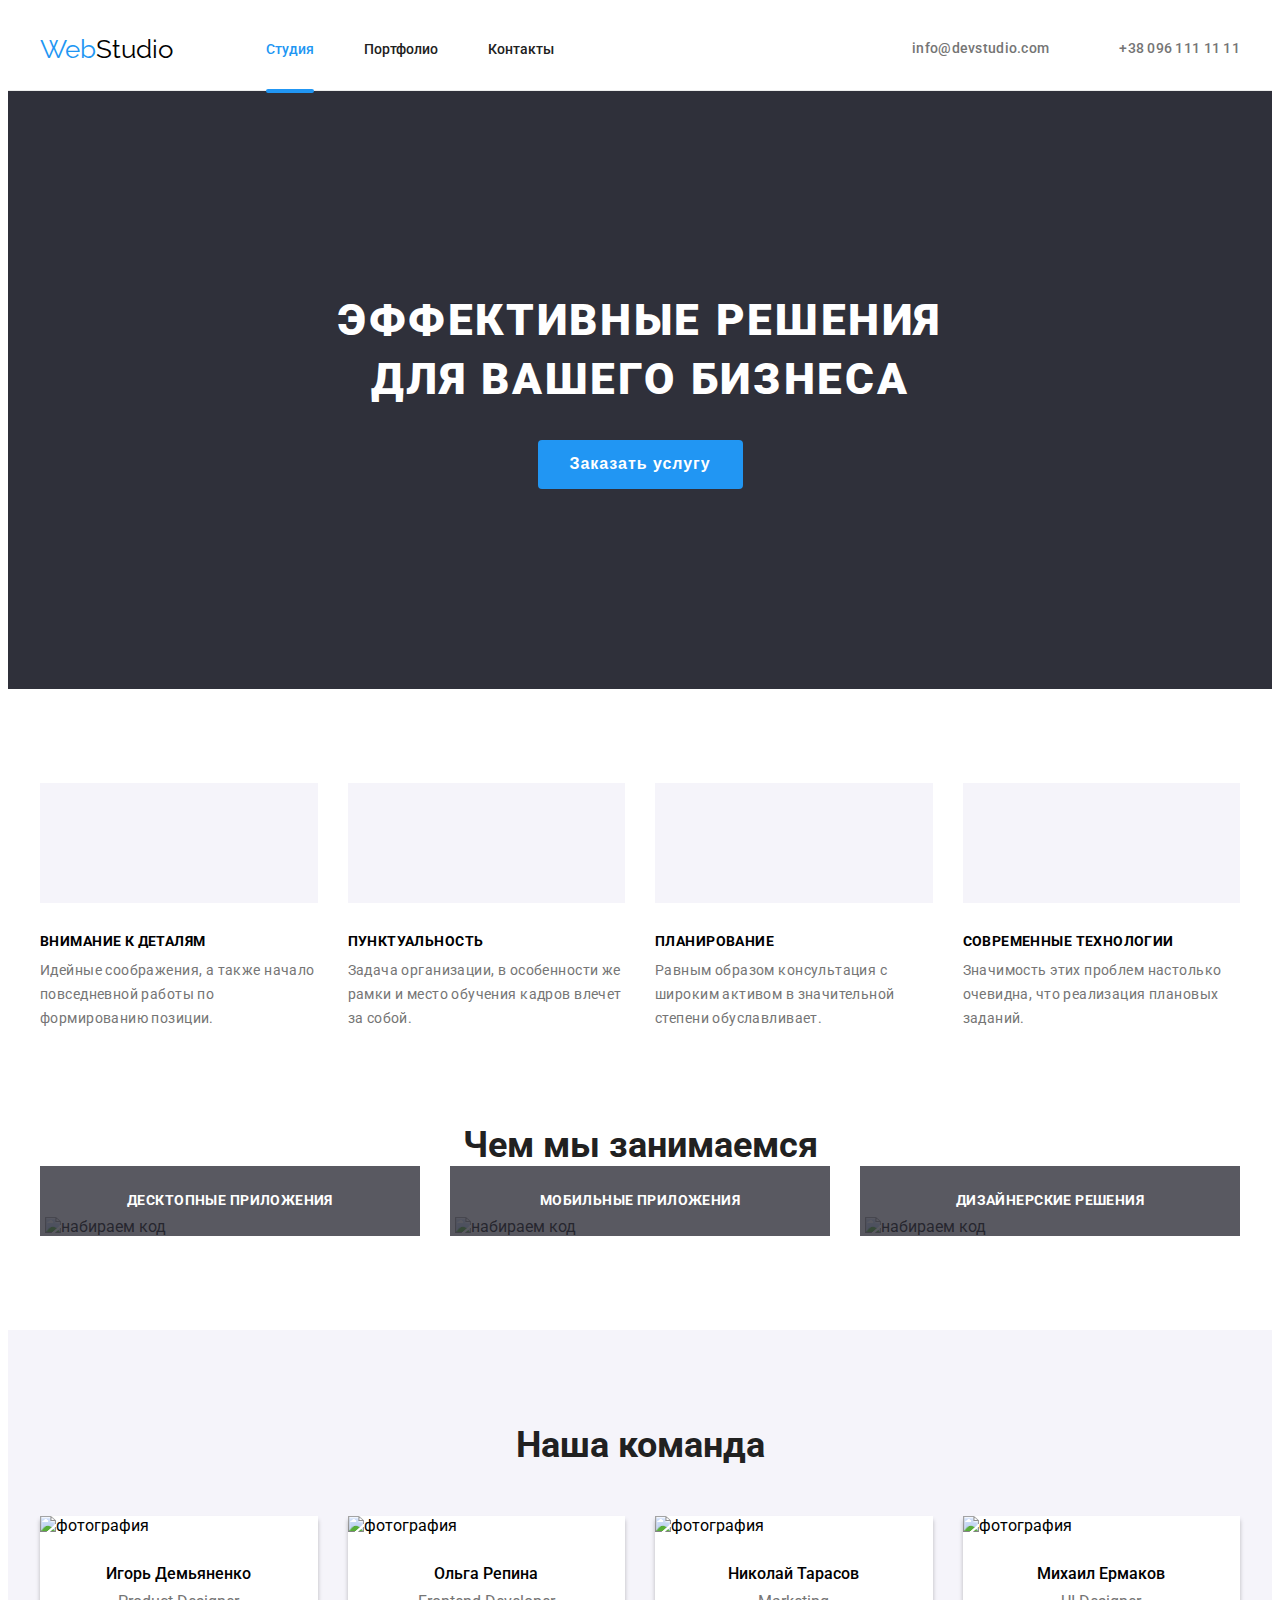
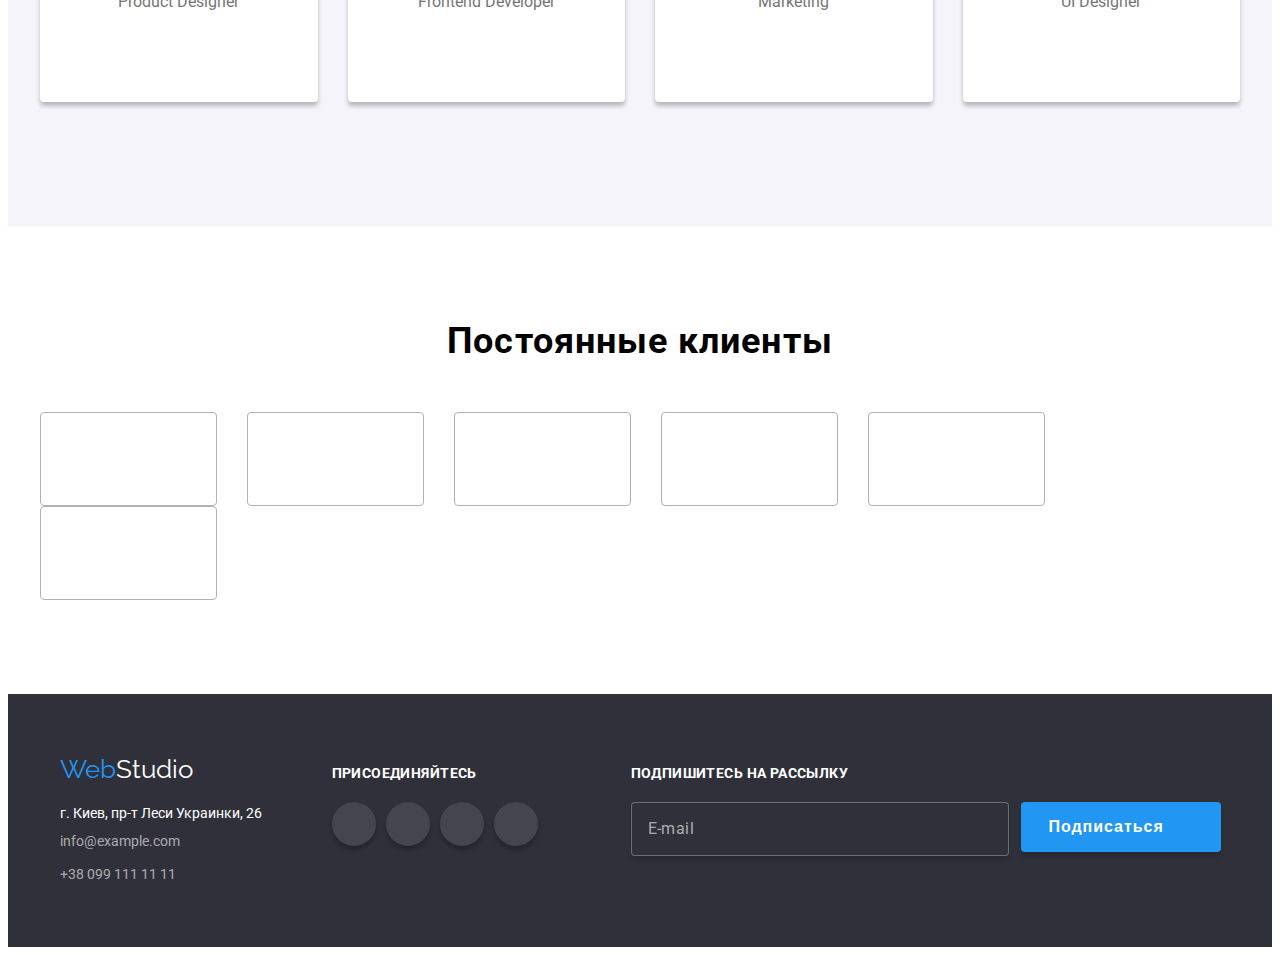
==== commit 764186f0: "hw8" ====
--- a/index.html
+++ b/index.html
@@ -31,13 +31,14 @@
           aria-expanded="false"
           data-menu-button
         >
-          <svg width="40" height="40">
+          <svg class="header__icon" width="40" height="40">
             <use class="header__icon-close" href="./images/icons.svg#icon-close-menu"></use>
             <use class="header__icon-menu" href="./images/icons.svg#icon-menu"></use>
           </svg>
         </button>
-        <nav class="header__main-nav">
-          <div class="header__mobile-menu" data-menu>
+
+        <div class="header__mobile-menu" data-menu>
+          <nav class="header__main-nav">
             <ul class="header__site-nav">
               <li class="header__site-nav-item">
                 <a href="./index.html" class="current header__item-link">Студия</a>
@@ -49,171 +50,71 @@
                 <a href="" class="header__item-link">Контакты</a>
               </li>
             </ul>
-            <ul class="header__header-contact-list">
-              <li class="header__item">
-                <a href="mailto:info@devstudio.com" class="header__contact-link"
-                  ><svg class="header__icon-mail" width="16" height="12">
-                    <use href="./images/icons.svg#icon-mail"></use>
-                  </svg>
-                  info@devstudio.com</a
-                >
-              </li>
-              <li class="header__item">
-                <a href="tel:+380961111111" class="header__contact-link header__contact-link--font"
-                  ><svg class="header__icon-phone" width="10" height="16">
-                    <use href="./images/icons.svg#icon-phone"></use>
-                  </svg>
-                  +38 096 111 11 11</a
-                >
-              </li>
-            </ul>
-            <ul class="header__links-set">
-              <li class="links-set__item">
-                <a
-                  href="https://www.instagram.com/"
-                  target="_blank"
-                  rel="noopener noreferrer"
-                  class="links-set__link"
-                  aria-label="Instagram link"
-                  >Instagram
-                </a>
-              </li>
-              <li class="links-set__item">
-                <a
-                  href="https://twitter.com/"
-                  target="_blank"
-                  rel="noopener noreferrer"
-                  class="links-set__link"
-                  aria-label="Twitter link"
-                  >Twitter
-                </a>
-              </li>
-              <li class="links-set__item">
-                <a
-                  href="https://www.facebook.com/"
-                  target="_blank"
-                  rel="noopener noreferrer"
-                  class="links-set__link"
-                  aria-label="Meta link"
-                  >Facebook
-                </a>
-              </li>
-              <li class="links-set__item">
-                <a
-                  href="https://www.linkedin.com/"
-                  target="_blank"
-                  rel="noopener noreferrer"
-                  class="links-set__link"
-                  aria-label="Linkedin link"
-                  >LinkedIn
-                </a>
-              </li>
-            </ul>
-          </div>
-        </nav>
+          </nav>
+          <ul class="header__header-contact-list">
+            <li class="header__item">
+              <a href="mailto:info@devstudio.com" class="header__contact-link"
+                ><svg class="header__icon-mail" width="16" height="12">
+                  <use href="./images/icons.svg#icon-mail"></use>
+                </svg>
+                info@devstudio.com</a
+              >
+            </li>
+            <li class="header__item">
+              <a href="tel:+380961111111" class="header__contact-link header__contact-link--font"
+                ><svg class="header__icon-phone" width="10" height="16">
+                  <use href="./images/icons.svg#icon-phone"></use>
+                </svg>
+                +38 096 111 11 11</a
+              >
+            </li>
+          </ul>
+          <ul class="header__links-set">
+            <li class="links-set__item">
+              <a
+                href="https://www.instagram.com/"
+                target="_blank"
+                rel="noopener noreferrer"
+                class="links-set__link"
+                aria-label="Instagram link"
+                >Instagram
+              </a>
+            </li>
+            <li class="links-set__item">
+              <a
+                href="https://twitter.com/"
+                target="_blank"
+                rel="noopener noreferrer"
+                class="links-set__link"
+                aria-label="Twitter link"
+                >Twitter
+              </a>
+            </li>
+            <li class="links-set__item">
+              <a
+                href="https://www.facebook.com/"
+                target="_blank"
+                rel="noopener noreferrer"
+                class="links-set__link"
+                aria-label="Meta link"
+                >Facebook
+              </a>
+            </li>
+            <li class="links-set__item">
+              <a
+                href="https://www.linkedin.com/"
+                target="_blank"
+                rel="noopener noreferrer"
+                class="links-set__link"
+                aria-label="Linkedin link"
+                >LinkedIn
+              </a>
+            </li>
+          </ul>
+        </div>
       </div>
     </header>
 
-    <!-- <header class="header">
-
-      <div class="container">
-        <div class="header__header-nav">
-          <a href="./index.html" class="header__logo header__text"
-            >Web<span class="header__logo-two header__text">Studio</span></a
-          >
-
-          <nav class="header__main-nav">
-            <div class="header__mobile-menu" data-menu>
-              <ul class="header__site-nav">
-                <li class="header__site-nav-item">
-                  <a href="./index.html" class="current header__item-link">Студия</a>
-                </li>
-                <li class="header__site-nav-item">
-                  <a href="./portfolio.html" class="header__item-link">Портфолио</a>
-                </li>
-                <li class="header__site-nav-item">
-                  <a href="" class="header__item-link">Контакты</a>
-                </li>
-              </ul>
-              <ul class="header__header-contact-list">
-                <li class="header__item">
-                  <a href="mailto:info@devstudio.com" class="header__contact-link"
-                    ><svg class="header__icon-mail" width="16" height="12">
-                      <use href="./images/icons.svg#icon-mail"></use>
-                    </svg>
-                    info@devstudio.com</a
-                  >
-                </li>
-                <li class="header__item">
-                  <a
-                    href="tel:+380961111111"
-                    class="header__contact-link header__contact-link--font"
-                    ><svg class="header__icon-phone" width="10" height="16">
-                      <use href="./images/icons.svg#icon-phone"></use>
-                    </svg>
-                    +38 096 111 11 11</a
-                  >
-                </li>
-              </ul>
-              <ul class="header__links-set">
-                <li class="links-set__item">
-                  <a
-                    href="https://www.instagram.com/"
-                    target="_blank"
-                    rel="noopener noreferrer"
-                    class="links-set__link"
-                    aria-label="Instagram link"
-                    >Instagram
-                  </a>
-                </li>
-                <li class="links-set__item">
-                  <a
-                    href="https://twitter.com/"
-                    target="_blank"
-                    rel="noopener noreferrer"
-                    class="links-set__link"
-                    aria-label="Twitter link"
-                    >Twitter
-                  </a>
-                </li>
-                <li class="links-set__item">
-                  <a
-                    href="https://www.facebook.com/"
-                    target="_blank"
-                    rel="noopener noreferrer"
-                    class="links-set__link"
-                    aria-label="Meta link"
-                    >Facebook
-                  </a>
-                </li>
-                <li class="links-set__item">
-                  <a
-                    href="https://www.linkedin.com/"
-                    target="_blank"
-                    rel="noopener noreferrer"
-                    class="links-set__link"
-                    aria-label="Linkedin link"
-                    >LinkedIn
-                  </a>
-                </li>
-              </ul>
-            </div>
-          </nav>
-          <button
-            type="button"
-            class="header__menu-btn"
-            aria-label="Переключатель мобильного меню"
-            aria-expanded="false"
-            data-menu-button
-          >
-            <svg width="40" height="40">
-              <use class="header__icon-close" href="./images/icons.svg#icon-close-menu"></use>
-              <use class="header__icon-menu" href="./images/icons.svg#icon-menu"></use>
-            </svg>
-          </button>
-        </div>
-      </div>
-    </header> -->
     <main>
       <section class="hero">
         <div class="container">
--- a/css/main.min.css
+++ b/css/main.min.css
@@ -1 +1 @@
-.visually-hidden{position:absolute;width:1px;height:1px;margin:-1px;border:0;padding:0;white-space:nowrap;-webkit-clip-path:inset(100%);clip-path:inset(100%);clip:rect(0 0 0 0);overflow:hidden}h1,h2,h3,h4,h5,h6,p{margin:0}ul{list-style:none;padding-left:0px;margin:0}a{display:block;text-decoration:none;font-style:normal}img{display:block;max-width:100%;height:auto}.works__secondary-btn,.works__btn-all,.footer__btn-send,.hero-btn{color:#fff;background-color:#2196f3;text-align:center;cursor:pointer;border:none;font-size:16px;font-weight:700;border-radius:4px;letter-spacing:.06em}body{background-color:#fff;font-family:"Roboto",sans-serif}body.modal-open{overflow:hidden}.container{max-width:1200px;padding-right:15px;padding-left:15px;margin-left:auto;margin-right:auto}@media screen and (min-width: 480px){.container{width:480px}}@media screen and (min-width: 768px){.container{width:768px}}@media screen and (min-width: 1200px){.container{width:1200px}}.header{border-bottom:1px solid #ececec}.header a:hover,.header a:focus{color:#2196f3}@media screen and (max-width: 767.99px){.header{position:relative}}.header__header-nav{display:-webkit-box;display:-ms-flexbox;display:flex;-webkit-box-align:center;-ms-flex-align:center;align-items:center;-webkit-box-pack:justify;-ms-flex-pack:justify;justify-content:space-between}@media screen and (min-width: 768px){.header__header-nav{text-align:center;-webkit-box-pack:center;-ms-flex-pack:center;justify-content:center}}.header__main-nav{display:-webkit-box;display:-ms-flexbox;display:flex;-webkit-box-align:center;-ms-flex-align:center;align-items:center;-webkit-box-pack:justify;-ms-flex-pack:justify;justify-content:space-between;padding:0;margin-right:auto}@media screen and (max-width: 767.98px){.header__main-nav{margin:0}}.header__mobile-menu{background-color:#fff}@media screen and (max-width: 767.99px){.header__mobile-menu{display:none;position:absolute;top:100%;left:0;width:100%}.header__mobile-menu.is-open{display:block}}@media screen and (min-width: 768px){.header__mobile-menu{display:-webkit-box;display:-ms-flexbox;display:flex;text-align:center;-webkit-box-pack:center;-ms-flex-pack:center;justify-content:center}}@media screen and (min-width: 1200px){.header__mobile-menu{-webkit-box-align:baseline;-ms-flex-align:baseline;align-items:baseline}}.header__site-nav{display:-webkit-box;display:-ms-flexbox;display:flex;font-weight:500;font-size:14px;line-height:1.17}@media screen and (max-width: 767.99px){.header__site-nav{-webkit-box-orient:vertical;-webkit-box-direction:normal;-ms-flex-direction:column;flex-direction:column;margin-left:40px;margin-bottom:302px;font-size:40px;line-height:1.175;letter-spacing:.02em}}@media screen and (min-width: 768px){.header__site-nav{margin-right:auto}}.header__site-nav .current{color:#2196f3;position:relative}@media screen and (min-width: 768px){.current::after{content:"";position:absolute;bottom:-3px;display:block;width:100%;height:4px;background-color:#2196f3;border-radius:2px}}.header__site-nav-item:not(:last-child){margin-right:50px}@media screen and (max-width: 767.99px){.header__site-nav-item:not(:last-child){margin-right:0;padding-bottom:32px}}.header__item-link{display:inline-block;color:#212121}@media screen and (min-width: 768px){.header__item-link{padding-top:32px;padding-bottom:32px}}.header__header-contact-list{display:-webkit-box;display:-ms-flexbox;display:flex;line-height:1.17;font-size:14px;font-weight:500;letter-spacing:.02em}@media screen and (max-width: 767.88px){.header__header-contact-list{-webkit-box-orient:vertical;-webkit-box-direction:reverse;-ms-flex-direction:column-reverse;flex-direction:column-reverse;margin-left:40px}}@media screen and (min-width: 768px)and (max-width: 1199px){.header__header-contact-list{display:-webkit-box;display:-ms-flexbox;display:flex;-webkit-box-orient:vertical;-webkit-box-direction:normal;-ms-flex-direction:column;flex-direction:column;-webkit-box-align:center;-ms-flex-align:center;align-items:center}}.header__item+.header__item{margin-left:50px}@media screen and (max-width: 1199px){.header__item+.header__item{margin-left:0}}.header__item-link{-webkit-transition:color 250ms cubic-bezier(0.4, 0, 0.2, 1);transition:color 250ms cubic-bezier(0.4, 0, 0.2, 1)}.header__contact-link{display:-webkit-box;display:-ms-flexbox;display:flex;-webkit-box-align:center;-ms-flex-align:center;align-items:center;font-size:24px;margin-bottom:0;color:#757575;-webkit-transition:color 250ms cubic-bezier(0.4, 0, 0.2, 1);transition:color 250ms cubic-bezier(0.4, 0, 0.2, 1)}@media screen and (min-width: 768px){.header__contact-link{font-size:12px;padding-top:21px}}@media screen and (min-width: 1200px){.header__contact-link{font-size:14px;padding-top:32px;padding-bottom:32px}}@media screen and (max-width: 767.99px){.header__contact-link--font{font-size:34px;color:#2196f3;margin-bottom:32px}}@media screen and (min-width: 768px)and (max-width: 1199.99px){.header__contact-link--font{padding-top:10px;padding-bottom:21px}}.header__icon-mail,.header__icon-phone{margin-right:10px;fill:currentColor}@media screen and (max-width: 767.99px){.header__icon-mail,.header__icon-phone{display:none}}.header__links-set{display:-webkit-box;display:-ms-flexbox;display:flex;-ms-flex-wrap:wrap;flex-wrap:wrap;margin-top:64px;margin-left:40px}@media screen and (min-width: 768px){.header__links-set{display:none}}.links-set__item:not(:last-child){margin-right:10px;padding-right:10px;border-right:1px solid rgba(33,33,33,.2)}.links-set__link{font-weight:500;font-size:18px;line-height:1.2;letter-spacing:.02em;color:#2196f3}.header__logo{color:#2196f3;font-family:"Raleway",sans-serif;font-size:26px}@media screen and (max-width: 767px){.header__logo{font-size:24px;line-height:1.17}}.header__logo{margin-right:93px;padding-top:24px;padding-bottom:24px}@media screen and (max-width: 767px){.header__logo{padding-top:16px;padding-bottom:16px;margin:0}}.header__logo-two{color:#000;font-family:"Raleway",sans-serif;font-size:26px}@media screen and (max-width: 767px){.header__logo-two{font-size:24px;line-height:1.17}}.header__main-nav .header__text{line-height:1.38}.footer__logo{color:#2196f3;font-family:"Raleway",sans-serif;font-size:26px}.footer__text{line-height:1.17}.footer__logo-three{color:#fff}.hero{background-color:#2f303a;text-align:center;padding-top:118px;padding-bottom:118px;margin-left:auto;margin-right:auto;background-image:-webkit-gradient(linear, left top, left bottom, from(rgba(47, 48, 58, 0.4)), to(rgba(47, 48, 58, 0.4))),url(../../images/bg-hero_480-min.jpg);background-image:linear-gradient(rgba(47, 48, 58, 0.4), rgba(47, 48, 58, 0.4)),url(../../images/bg-hero_480-min.jpg);background-position:center;background-repeat:no-repeat;background-size:cover}@media(min-device-pixel-ratio: 2),(-webkit-min-device-pixel-ratio: 2),(min-resolution: 192dpi),(min-resolution: 2dppx){.hero{background-image:-webkit-gradient(linear, left top, left bottom, from(rgba(47, 48, 58, 0.4)), to(rgba(47, 48, 58, 0.4))),url(../../images/bg-hero_480_2x-min.jpg);background-image:linear-gradient(rgba(47, 48, 58, 0.4), rgba(47, 48, 58, 0.4)),url(../../images/bg-hero_480_2x-min.jpg)}}@media(min-width: 768px){.hero{background-image:-webkit-gradient(linear, left top, left bottom, from(rgba(47, 48, 58, 0.4)), to(rgba(47, 48, 58, 0.4))),url(../../images/bg-hero_768-min.jpg);background-image:linear-gradient(rgba(47, 48, 58, 0.4), rgba(47, 48, 58, 0.4)),url(../../images/bg-hero_768-min.jpg)}}@media(min-width: 768px)and (min-device-pixel-ratio: 2),(min-width: 768px)and (-webkit-min-device-pixel-ratio: 2),(min-width: 768px)and (min-resolution: 192dpi),(min-width: 768px)and (min-resolution: 2dppx){.hero{background-image:-webkit-gradient(linear, left top, left bottom, from(rgba(47, 48, 58, 0.4)), to(rgba(47, 48, 58, 0.4))),url(../../images/bg-hero_768_2x-min.jpg);background-image:linear-gradient(rgba(47, 48, 58, 0.4), rgba(47, 48, 58, 0.4)),url(../../images/bg-hero_768_2x-min.jpg)}}@media(min-width: 1200px){.hero{max-width:1600px;max-height:600px;padding-top:200px;padding-bottom:200px;background-image:-webkit-gradient(linear, left top, left bottom, from(rgba(47, 48, 58, 0.4)), to(rgba(47, 48, 58, 0.4))),url(../../images/bg-hero_1200.jpg);background-image:linear-gradient(rgba(47, 48, 58, 0.4), rgba(47, 48, 58, 0.4)),url(../../images/bg-hero_1200.jpg)}}@media(min-width: 1200px)and (min-device-pixel-ratio: 2),(min-width: 1200px)and (-webkit-min-device-pixel-ratio: 2),(min-width: 1200px)and (min-resolution: 192dpi),(min-width: 1200px)and (min-resolution: 2dppx){.hero{background-image:-webkit-gradient(linear, left top, left bottom, from(rgba(47, 48, 58, 0.4)), to(rgba(47, 48, 58, 0.4))),url(../../images/bg-hero_1200_x2.jpg);background-image:linear-gradient(rgba(47, 48, 58, 0.4), rgba(47, 48, 58, 0.4)),url(../../images/bg-hero_1200_x2.jpg)}}.hero__title{color:#fff;max-width:696px;font-family:Roboto;font-size:44px;font-weight:900;letter-spacing:.06em;line-height:1.36;text-transform:uppercase;display:inline-block;text-align:center;margin:0 0 30px 0}@media screen and (max-width: 1199.89px){.hero__title{font-size:26px;line-height:1.62;max-width:360px}}.hero-btn{line-height:1.8;padding:10px 32px;display:block;margin:auto;-webkit-transition:background-color 250ms cubic-bezier(0.4, 0, 0.2, 1);transition:background-color 250ms cubic-bezier(0.4, 0, 0.2, 1)}.hero-btn:hover,.hero-btn:focus{background-color:#188ce8}.footer__btn-send{line-height:1.87;-webkit-box-shadow:0px 4px 4px rgba(0,0,0,.15);box-shadow:0px 4px 4px rgba(0,0,0,.15);padding:10px 28px;display:-webkit-box;display:-ms-flexbox;display:flex;margin:auto;width:200px;height:50px;-webkit-transition:background-color 250ms cubic-bezier(0.4, 0, 0.2, 1);transition:background-color 250ms cubic-bezier(0.4, 0, 0.2, 1)}@media screen and (min-width: 1200px){.footer__btn-send{margin:0}}.works__secondary-btn,.works__btn-all{background-color:#f5f4fa;color:#212121;line-height:1.62;font-weight:500;padding:6px 22px;display:block;min-width:73px;text-align:center;-webkit-transition:color 250ms cubic-bezier(0.4, 0, 0.2, 1),background-color 250ms cubic-bezier(0.4, 0, 0.2, 1),-webkit-box-shadow 250ms cubic-bezier(0.4, 0, 0.2, 1);transition:color 250ms cubic-bezier(0.4, 0, 0.2, 1),background-color 250ms cubic-bezier(0.4, 0, 0.2, 1),-webkit-box-shadow 250ms cubic-bezier(0.4, 0, 0.2, 1);transition:color 250ms cubic-bezier(0.4, 0, 0.2, 1),background-color 250ms cubic-bezier(0.4, 0, 0.2, 1),box-shadow 250ms cubic-bezier(0.4, 0, 0.2, 1);transition:color 250ms cubic-bezier(0.4, 0, 0.2, 1),background-color 250ms cubic-bezier(0.4, 0, 0.2, 1),box-shadow 250ms cubic-bezier(0.4, 0, 0.2, 1),-webkit-box-shadow 250ms cubic-bezier(0.4, 0, 0.2, 1)}.works__secondary-btn:hover,.works__secondary-btn:focus,.works__secondary-btn:hover,.works__secondary-btn:focus,.works__btn-all:hover,.works__btn-all:focus,.works__btn-all:hover,.works__btn-all:focus{background-color:#2196f3;color:#fff;-webkit-box-shadow:0px 2px 2px 0px rgba(0,0,0,.1215686275);box-shadow:0px 2px 2px 0px rgba(0,0,0,.1215686275);-webkit-box-shadow:0px 1px 2px 0px rgba(0,0,0,.0784313725);box-shadow:0px 1px 2px 0px rgba(0,0,0,.0784313725);-webkit-box-shadow:0px 3px 1px 0px rgba(0,0,0,.1019607843);box-shadow:0px 3px 1px 0px rgba(0,0,0,.1019607843)}.works__btn-all{background-color:#2196f3;color:#fff}.header__menu-btn{display:-webkit-inline-box;display:-ms-inline-flexbox;display:inline-flex;margin:0;padding:0;border:none;background-color:rgba(0,0,0,0)}.header__menu-btn .header__icon-close{display:none}.header__menu-btn.is-open .header__icon-close{display:block}.header__menu-btn.is-open .header__icon-menu{display:none}@media screen and (max-width: 767.99px){.header__menu-btn{margin-left:auto}}@media screen and (min-width: 768px){.header__menu-btn{display:none}}.features{padding-top:94px;padding-bottom:94px}@media screen and (max-width: 1199px){.features{padding-top:60px;padding-bottom:60px}}@media screen and (min-width: 768px){.features__list{display:-webkit-box;display:-ms-flexbox;display:flex;-ms-flex-wrap:wrap;flex-wrap:wrap;margin-left:calc(-1 * 30px)}}@media screen and (min-width: 768px){.features__item{-ms-flex-preferred-size:calc(100% / 2 - 30px);flex-basis:calc(100% / 2 - 30px);margin-left:30px}}@media screen and (min-width: 1200px){.features__item{-ms-flex-preferred-size:calc(100% / 4 - 30px);flex-basis:calc(100% / 4 - 30px);margin-left:30px}}.features__icons-set{display:-webkit-box;display:-ms-flexbox;display:flex;-webkit-box-pack:center;-ms-flex-pack:center;justify-content:center;-webkit-box-align:center;-ms-flex-align:center;align-items:center;height:120px;background-color:#f5f4fa;margin-bottom:30px}.features__icons{width:70px;height:70px}.features__title{font-weight:700;font-size:14px;line-height:16px;letter-spacing:.03em;text-transform:uppercase;margin-bottom:10px}@media screen and (max-width: 767px){.features__title{text-align:center}}.features__description{color:#757575;line-height:1.7;font-weight:400;font-size:14px;letter-spacing:.03em;text-align:left}@media screen and (max-width: 767px){.features__description{margin-bottom:30px}}.we-do{display:none;padding-bottom:94px}@media screen and (min-width: 1200px){.we-do{display:block}}.we-do__title{color:#212121;font-size:14px;line-height:1.17;text-align:center;font-size:36px;margin-bottom:50px}.we-do__foto{display:-webkit-box;display:-ms-flexbox;display:flex;margin-left:calc(-1 * 30px)}.we-do__item{-ms-flex-preferred-size:calc(100% / 3 - 30px);flex-basis:calc(100% / 3 - 30px);margin-left:30px}.we-do__label{position:relative;display:-webkit-box;display:-ms-flexbox;display:flex;-webkit-box-pack:center;-ms-flex-pack:center;justify-content:center;-webkit-box-align:end;-ms-flex-align:end;align-items:flex-end}.we-do__txt{position:absolute;display:-webkit-box;display:-ms-flexbox;display:flex;-webkit-box-pack:center;-ms-flex-pack:center;justify-content:center;-webkit-box-align:center;-ms-flex-align:center;align-items:center;width:100%;height:70px;font-weight:700;font-size:14px;line-height:1.14;text-align:center;letter-spacing:.03em;text-transform:uppercase;color:#fff;background-color:rgba(47,48,58,.8)}.our-team{background-color:#f5f4fa;padding-top:60px;padding-bottom:60px;margin-left:auto;margin-right:auto}@media screen and (min-width: 1200px){.our-team{padding-top:94px;padding-bottom:94px;margin-left:auto;margin-right:auto}}.our-team__title{color:#212121;line-height:1.17;text-align:center;font-size:28px;margin-bottom:30px}@media screen and (min-width: 1200px){.our-team__title{margin-bottom:50px;font-size:36px}}@media screen and (min-width: 768px){.our-team__foto{display:-webkit-box;display:-ms-flexbox;display:flex;-ms-flex-wrap:wrap;flex-wrap:wrap;margin-left:calc(-1 * 30px);margin-top:calc(-1 * 30px)}}@media screen and (min-width: 1200px){.our-team__foto{display:-webkit-box;display:-ms-flexbox;display:flex;margin-left:calc(-1 * 30px)}}.our-team__item{margin-bottom:30px;background-color:#fff;border-radius:0px 0px 4px 4px;-webkit-box-shadow:0px 4px 4px 0px rgba(0,0,0,.2509803922);box-shadow:0px 4px 4px 0px rgba(0,0,0,.2509803922)}@media screen and (min-width: 768px){.our-team__item{-ms-flex-preferred-size:calc(100% / 2 - 30px);flex-basis:calc(100% / 2 - 30px);margin-left:30px;margin-top:30px}}@media screen and (min-width: 1200px){.our-team__item{-ms-flex-preferred-size:calc(100% / 4 - 30px);flex-basis:calc(100% / 4 - 30px);margin-left:30px}}.our-team__card-content{padding:30px 32px}.our-team__name{font-weight:500;font-size:16px;line-height:1.17;margin-bottom:10px;text-align:center}.our-team__prof{color:#757575;font-weight:400;font-size:16px;line-height:1.17;text-align:center;margin-bottom:16px}.our-team__links-set{display:-webkit-box;display:-ms-flexbox;display:flex;-webkit-box-pack:center;-ms-flex-pack:center;justify-content:center}.our-team__bg-link{display:-webkit-box;display:-ms-flexbox;display:flex;-webkit-box-align:center;-ms-flex-align:center;align-items:center;-webkit-box-pack:center;-ms-flex-pack:center;justify-content:center;color:#afb1b8;border-radius:50%;width:44px;height:44px;-webkit-transition:color 250ms cubic-bezier(0.4, 0, 0.2, 1),background-color 250ms cubic-bezier(0.4, 0, 0.2, 1);transition:color 250ms cubic-bezier(0.4, 0, 0.2, 1),background-color 250ms cubic-bezier(0.4, 0, 0.2, 1)}.our-team__bg-link:hover{color:#fff;background-color:#2196f3}.our-team__link:not(:last-child){margin-right:10px}.our-team__social-link{fill:currentColor;width:20px;height:20px}.clients{background-color:#fff;margin-right:auto;margin-left:auto;padding-top:60px;padding-bottom:60px}@media screen and (min-width: 1200px){.clients{padding-top:94px;padding-bottom:94px}}.clients__regular-clients{font-weight:700;line-height:1.17;letter-spacing:.03em;text-align:center;font-size:28px;margin-bottom:30px}@media screen and (min-width: 1200px){.clients__regular-clients{font-size:36px;margin-bottom:50px}}.clients__our-clients{display:-webkit-box;display:-ms-flexbox;display:flex;-ms-flex-wrap:wrap;flex-wrap:wrap;margin-left:calc(-1 * 30px);margin-top:calc(-1 *30px)}@media screen and (min-width: 1200px){.clients__our-clients{margin-top:0}}.clients__item{border:1px solid #afb1b8;border-radius:4px;display:-webkit-box;display:-ms-flexbox;display:flex;-ms-flex-wrap:wrap;flex-wrap:wrap;-webkit-box-align:center;-ms-flex-align:center;align-items:center;-webkit-box-pack:center;-ms-flex-pack:center;justify-content:center;cursor:pointer;-webkit-transition:border 250ms cubic-bezier(0.4, 0, 0.2, 1);transition:border 250ms cubic-bezier(0.4, 0, 0.2, 1);-ms-flex-preferred-size:calc(100% / 2 - 30px);flex-basis:calc(100% / 2 - 30px);margin-left:30px;margin-top:30px;width:210px;height:92px}.clients__item:hover{border:1px solid #2196f3}.clients__item:hover .clients__icon{fill:#2196f3}@media screen and (min-width: 768px){.clients__item{-ms-flex-preferred-size:calc(100% / 3 - 30px);flex-basis:calc(100% / 3 - 30px);margin-left:30px;margin-top:30px;width:226px;height:92px}}@media screen and (min-width: 1200px){.clients__item{-ms-flex-preferred-size:calc(100% / 6 - 30px);flex-basis:calc(100% / 6 - 30px);margin-left:30px;margin-top:0;width:170px;height:92px}}.clients__icon{width:106px;height:60px;fill:#afb1b8;-webkit-transition:fill 250ms cubic-bezier(0.4, 0, 0.2, 1);transition:fill 250ms cubic-bezier(0.4, 0, 0.2, 1)}.footer{background-color:#2f303a;padding-top:60px;padding-bottom:60px}.footer a:hover,.footer a:focus{color:#2196f3}@media screen and (min-width: 1200px){.footer__container{display:-webkit-box;display:-ms-flexbox;display:flex;-webkit-box-align:baseline;-ms-flex-align:baseline;align-items:baseline;-webkit-box-pack:center;-ms-flex-pack:center;justify-content:center}}.footer__content{display:-webkit-box;display:-ms-flexbox;display:flex;-webkit-box-align:center;-ms-flex-align:center;align-items:center;-webkit-box-orient:vertical;-webkit-box-direction:normal;-ms-flex-direction:column;flex-direction:column}@media screen and (min-width: 768px){.footer__content{-webkit-box-orient:horizontal;-webkit-box-direction:normal;-ms-flex-direction:row;flex-direction:row;-webkit-box-align:baseline;-ms-flex-align:baseline;align-items:baseline;-webkit-box-pack:space-evenly;-ms-flex-pack:space-evenly;justify-content:space-evenly;margin-bottom:60px}}@media screen and (min-width: 1200px){.footer__content{-webkit-box-align:baseline;-ms-flex-align:baseline;align-items:baseline;-webkit-box-orient:horizontal;-webkit-box-direction:normal;-ms-flex-direction:row;flex-direction:row;margin-bottom:0}}.footer__logo-position{display:-webkit-box;display:-ms-flexbox;display:flex;-webkit-box-orient:vertical;-webkit-box-direction:normal;-ms-flex-direction:column;flex-direction:column;-webkit-box-align:center;-ms-flex-align:center;align-items:center}@media screen and (min-width: 768px){.footer__logo-position{text-align:center}}@media screen and (min-width: 1200px){.footer__logo-position{display:block;text-align:start}}.footer__adress a{color:#fff;line-height:1.17;-webkit-transition:color 250ms cubic-bezier(0.4, 0, 0.2, 1);transition:color 250ms cubic-bezier(0.4, 0, 0.2, 1)}.footer__contact a{color:rgba(255,255,255,.6);line-height:1.7;-webkit-transition:color 250ms cubic-bezier(0.4, 0, 0.2, 1);transition:color 250ms cubic-bezier(0.4, 0, 0.2, 1)}.footer__contact-list{line-height:1.17;font-size:14px;display:-webkit-box;display:-ms-flexbox;display:flex;-webkit-box-orient:vertical;-webkit-box-direction:normal;-ms-flex-direction:column;flex-direction:column;-webkit-box-align:center;-ms-flex-align:center;align-items:center;margin-bottom:60px}@media screen and (min-width: 768px){.footer__contact-list{margin-bottom:0}}@media screen and (min-width: 1200px){.footer__contact-list{display:block}}.footer__text{margin-bottom:20px}.footer__adress{margin-bottom:9px}.footer__mail{margin-bottom:9px}.footer__join{margin:0 0 60px 0;display:-webkit-box;display:-ms-flexbox;display:flex;-webkit-box-orient:vertical;-webkit-box-direction:normal;-ms-flex-direction:column;flex-direction:column;-webkit-box-align:center;-ms-flex-align:center;align-items:center}@media screen and (min-width: 768px){.footer__join{margin:0}}@media screen and (min-width: 1200px){.footer__join{display:block;margin-left:70px;margin-right:93px}}.footer__join-title{font-size:14px;font-style:normal;font-weight:700;line-height:1.17;letter-spacing:.03em;text-transform:uppercase;color:#fff;margin-bottom:20px}.footer__links-set{display:-webkit-box;display:-ms-flexbox;display:flex}.footer__bg-link{display:-webkit-box;display:-ms-flexbox;display:flex;-webkit-box-align:center;-ms-flex-align:center;align-items:center;-webkit-box-pack:center;-ms-flex-pack:center;justify-content:center;background-color:rgba(255,255,255,.1019607843);width:44px;height:44px;-webkit-box-shadow:0px 4px 4px 0px rgba(0,0,0,.2509803922);box-shadow:0px 4px 4px 0px rgba(0,0,0,.2509803922);border-radius:50%;-webkit-transition:background-color 250ms cubic-bezier(0.4, 0, 0.2, 1);transition:background-color 250ms cubic-bezier(0.4, 0, 0.2, 1)}.footer__bg-link:hover{background-color:#2196f3}.footer__link:not(:last-child){margin-right:10px}.footer__social-link{fill:#fff;width:20px;height:20px}.footer__subscribe{display:block}.footer__subs-title{font-size:14px;font-weight:700;line-height:1.14;letter-spacing:.03em;text-transform:uppercase;text-align:center;color:#fff;margin-bottom:20px}@media screen and (min-width: 1200px){.footer__subs-title{text-align:start}}.footer__subs-form{display:-webkit-box;display:-ms-flexbox;display:flex;-webkit-box-orient:vertical;-webkit-box-direction:normal;-ms-flex-direction:column;flex-direction:column}@media screen and (min-width: 1200px){.footer__subs-form{-webkit-box-orient:horizontal;-webkit-box-direction:normal;-ms-flex-direction:row;flex-direction:row}}.footer__subscribe ::-webkit-input-placeholder{font-family:Roboto;font-size:16px;line-height:1.25;letter-spacing:.03em;text-align:left;color:rgba(255,255,255,.6)}.footer__subscribe ::-moz-placeholder{font-family:Roboto;font-size:16px;line-height:1.25;letter-spacing:.03em;text-align:left;color:rgba(255,255,255,.6)}.footer__subscribe :-ms-input-placeholder{font-family:Roboto;font-size:16px;line-height:1.25;letter-spacing:.03em;text-align:left;color:rgba(255,255,255,.6)}.footer__subscribe ::-ms-input-placeholder{font-family:Roboto;font-size:16px;line-height:1.25;letter-spacing:.03em;text-align:left;color:rgba(255,255,255,.6)}.footer__subscribe ::placeholder{font-family:Roboto;font-size:16px;line-height:1.25;letter-spacing:.03em;text-align:left;color:rgba(255,255,255,.6)}.footer__subs-mail{height:50px;margin-bottom:20px;padding-left:16px;border:1px solid rgba(255,255,255,.3);-webkit-box-shadow:0px 4px 4px 0px rgba(0,0,0,.15);box-shadow:0px 4px 4px 0px rgba(0,0,0,.15);border-radius:4px;background-color:#2f303a;outline:none;color:rgba(255,255,255,.6)}@media screen and (min-width: 768px){.footer__subs-mail{margin-left:auto;margin-right:auto;margin-bottom:20px;min-width:450px}}@media screen and (min-width: 1200px){.footer__subs-mail{min-width:358px;margin-bottom:0;margin-right:12px}}.footer__icon-send{width:24px;height:24px;margin-left:10px;fill:#fff}.backdrop{position:fixed;top:0;left:0;width:100%;height:100%;padding-top:93px;padding-left:15px;padding-right:15px;overflow-y:scroll;background-color:rgba(0,0,0,.2);opacity:1;-webkit-transition:opacity 250ms cubic-bezier(0.4, 0, 0.2, 1);transition:opacity 250ms cubic-bezier(0.4, 0, 0.2, 1)}.backdrop.is-hidden{opacity:0;pointer-events:none}.backdrop.is-hidden .modal{-webkit-transform:translate(-50%, -50%) scale(0.8);transform:translate(-50%, -50%) scale(0.8)}.modal{position:relative;margin-left:auto;margin-right:auto;width:100%;max-width:450px;background-color:#fff;-webkit-transition:-webkit-transform 20ms cubic-bezier(0.4, 0, 0.2, 1);transition:-webkit-transform 20ms cubic-bezier(0.4, 0, 0.2, 1);transition:transform 20ms cubic-bezier(0.4, 0, 0.2, 1);transition:transform 20ms cubic-bezier(0.4, 0, 0.2, 1), -webkit-transform 20ms cubic-bezier(0.4, 0, 0.2, 1);-webkit-box-shadow:0px 1px 3px rgba(0,0,0,.12),0px 1px 1px rgba(0,0,0,.14),0px 2px 1px rgba(0,0,0,.2);box-shadow:0px 1px 3px rgba(0,0,0,.12),0px 1px 1px rgba(0,0,0,.14),0px 2px 1px rgba(0,0,0,.2);border-radius:4px}@media screen and (min-width: 768px){.modal{position:absolute;top:50%;left:50%;-webkit-transform:translate(-50%, -50%) scale(1);transform:translate(-50%, -50%) scale(1)}}@media screen and (min-width: 1200px){.modal{max-width:528px}}.modal__btn-close{display:-webkit-box;display:-ms-flexbox;display:flex;-webkit-box-align:center;-ms-flex-align:center;align-items:center;-webkit-box-pack:center;-ms-flex-pack:center;justify-content:center;position:absolute;background-color:#fff;width:30px;height:30px;right:8px;top:8px;border:none;border-radius:50%;border:1px solid rgba(0,0,0,.1019607843);cursor:pointer;-webkit-transition:background-color 250ms cubic-bezier(0.4, 0, 0.2, 1);transition:background-color 250ms cubic-bezier(0.4, 0, 0.2, 1)}.modal__icon-close{fill:#000;width:18px;height:18px;-webkit-transition:fill 250ms cubic-bezier(0.4, 0, 0.2, 1);transition:fill 250ms cubic-bezier(0.4, 0, 0.2, 1)}.modal__btn-close:hover .modal__icon-close,.modal__btn-close:focus .modal__icon-close{fill:#2196f3}.modal__title{margin-bottom:12px;margin-left:auto;margin-right:auto;font-size:20px;font-weight:700;line-height:1.15;letter-spacing:.03em;text-align:center;color:#212121}.modal__form{margin-left:auto;margin-right:auto;padding:40px}.modal__form-field:not(:last-child){margin-bottom:10px}.modal__form-field:nth-child(5){margin-bottom:0}.modal__form-field{display:-webkit-box;display:-ms-flexbox;display:flex;-webkit-box-orient:vertical;-webkit-box-direction:normal;-ms-flex-direction:column;flex-direction:column}.modal__position{position:relative;display:inline-block}.modal__form-label{display:inline-block;margin-bottom:4px;color:#757575;font-size:12px;line-height:1.7;letter-spacing:.01em}.modal__form-input{display:inline-block;padding:11px 12px;padding-left:42px;width:100%;height:40px;border:1px solid rgba(33,33,33,.2);border-radius:4px;-webkit-transition:border 250ms cubic-bezier(0.4, 0, 0.2, 1);transition:border 250ms cubic-bezier(0.4, 0, 0.2, 1)}.modal__form-textarea{display:inline-block;resize:none;padding:12px 16px;margin-bottom:20px;height:120px;border:1px solid rgba(33,33,33,.2);border-radius:4px;font-size:14px;line-height:1.14;letter-spacing:.01em;color:rgba(117,117,117,.5);-webkit-transition:border 250ms cubic-bezier(0.4, 0, 0.2, 1);transition:border 250ms cubic-bezier(0.4, 0, 0.2, 1)}@media screen and (max-width: 1199px){.modal__form-textarea{font-style:12px}}.modal__form-textarea:focus-within,.modal__form-textarea:hover{border:1px solid #2196f3;outline:none}.modal__form-textarea:not(:-moz-placeholder-shown){border-color:#2196f3}.modal__form-textarea:not(:-ms-input-placeholder){border-color:#2196f3}.modal__form-textarea:not(:placeholder-shown){border-color:#2196f3}.modal__icon{position:absolute;top:50%;left:12px;-webkit-transform:translateY(-50%);transform:translateY(-50%);width:18px;height:18px;fill:#212121;-webkit-transition:fill 250ms cubic-bezier(0.4, 0, 0.2, 1);transition:fill 250ms cubic-bezier(0.4, 0, 0.2, 1)}.modal__form-input:not(:-moz-placeholder-shown)+.modal__icon{fill:#2196f3}.modal__form-input:not(:-ms-input-placeholder)+.modal__icon{fill:#2196f3}.modal__form-field:focus-within .modal__icon,.modal__form-field:hover .modal__icon,.modal__form-input:not(:placeholder-shown)+.modal__icon{fill:#2196f3}.modal__form-input:not(:-moz-placeholder-shown){border:1px solid #2196f3;outline:none}.modal__form-input:not(:-ms-input-placeholder){border:1px solid #2196f3;outline:none}.modal__form-input:focus-within,.modal__form-input:hover,.modal__form-input:not(:placeholder-shown){border:1px solid #2196f3;outline:none}.modal__btn-send{color:#fff;background-color:#2196f3;cursor:pointer;border:none;line-height:1.87;letter-spacing:.06em;text-align:center;font-size:16px;font-weight:700;border-radius:4px;padding:10px 55px;display:block;margin:auto;-webkit-transition:background-color 250ms cubic-bezier(0.4, 0, 0.2, 1);transition:background-color 250ms cubic-bezier(0.4, 0, 0.2, 1)}.modal__btn-send:hover,.modal__btn-send:focus{background-color:#188ce8}.modal__check-field{display:-webkit-box;display:-ms-flexbox;display:flex;-webkit-box-align:center;-ms-flex-align:center;align-items:center;-webkit-box-pack:center;-ms-flex-pack:center;justify-content:center;margin-bottom:30px}.modal__agreement{display:inline-block;font-size:12px;line-height:1.17;letter-spacing:.03em;color:#757575}@media screen and (min-width: 1200px){.modal__agreement{font-size:14px}}.modal__agreement-two{display:inline-block;color:#2196f3}.modal__checkbox{position:absolute;width:1px;height:1px;margin:-1px;border:0;padding:0;white-space:nowrap;-webkit-clip-path:inset(100%);clip-path:inset(100%);clip:rect(0 0 0 0);overflow:hidden}.modal__checkbox-label{display:inline-block;width:15px;height:15px;margin-right:8.38px;border:2px solid #212121;border-radius:4px;-webkit-transition:background-color 250ms cubic-bezier(0.4, 0, 0.2, 1),background-image 250ms cubic-bezier(0.4, 0, 0.2, 1),background-size 250ms cubic-bezier(0.4, 0, 0.2, 1);transition:background-color 250ms cubic-bezier(0.4, 0, 0.2, 1),background-image 250ms cubic-bezier(0.4, 0, 0.2, 1),background-size 250ms cubic-bezier(0.4, 0, 0.2, 1)}.modal__checkbox:checked+.modal__checkbox-label{border-color:rgba(0,0,0,0);background-color:#2196f3;background-image:url(../images/iconcheck.svg);background-size:contain;background-origin:border-box}.works{padding-top:60px;padding-bottom:60px}@media screen and (min-width: 1200px){.works{padding-top:94px;padding-bottom:94px}}.works__btn-text{display:-webkit-box;display:-ms-flexbox;display:flex;-ms-flex-wrap:wrap;flex-wrap:wrap;margin-bottom:40px}@media screen and (min-width: 768px){.works__btn-text{-webkit-box-pack:center;-ms-flex-pack:center;justify-content:center;margin-bottom:30px}}@media screen and (min-width: 1200px){.works__btn-text{-webkit-box-pack:center;-ms-flex-pack:center;justify-content:center;margin-bottom:50px}}.works__btn-text .works__item:not(:last-child){margin-right:8px}@media screen and (max-width: 767.88px){.works__btn-text .works__item:not(:last-child){margin-bottom:15px}}@media screen and (min-width: 768px){.pictures{display:-webkit-box;display:-ms-flexbox;display:flex;-ms-flex-wrap:wrap;flex-wrap:wrap;margin-left:calc(-1 * 30px);margin-top:calc(-1 * 30px)}}.pictures__card-thumb{position:relative;overflow:hidden}.pictures__overlay{position:absolute;top:0;left:0;width:100%;height:100%;background-color:rgba(33,150,243,.9);-webkit-transform:translateY(100%);transform:translateY(100%);-webkit-transition:-webkit-transform 250ms cubic-bezier(0.4, 0, 0.2, 1);transition:-webkit-transform 250ms cubic-bezier(0.4, 0, 0.2, 1);transition:transform 250ms cubic-bezier(0.4, 0, 0.2, 1);transition:transform 250ms cubic-bezier(0.4, 0, 0.2, 1), -webkit-transform 250ms cubic-bezier(0.4, 0, 0.2, 1)}.pictures__overlay-txt{position:absolute;padding:63px 24px;font-size:18px;line-height:1.56;letter-spacing:.03em;color:#fff}.pictures__item{margin-bottom:30px;-webkit-transition:-webkit-box-shadow 250ms cubic-bezier(0.4, 0, 0.2, 1);transition:-webkit-box-shadow 250ms cubic-bezier(0.4, 0, 0.2, 1);transition:box-shadow 250ms cubic-bezier(0.4, 0, 0.2, 1);transition:box-shadow 250ms cubic-bezier(0.4, 0, 0.2, 1), -webkit-box-shadow 250ms cubic-bezier(0.4, 0, 0.2, 1)}.pictures__item:hover,.pictures__item:focus{-webkit-box-shadow:0px 4px 4px 0px rgba(0,0,0,.2509803922);box-shadow:0px 4px 4px 0px rgba(0,0,0,.2509803922)}.pictures__item:hover .pictures__overlay{-webkit-transform:translateY(0);transform:translateY(0)}@media screen and (min-width: 768px){.pictures__item{-ms-flex-preferred-size:calc(100% / 2 - 30px);flex-basis:calc(100% / 2 - 30px);margin-left:30px;margin-top:30px;margin-bottom:0}}@media screen and (min-width: 1200px){.pictures__item{-ms-flex-preferred-size:calc(100% / 3 - 30px);flex-basis:calc(100% / 3 - 30px);margin-left:30px;margin-top:30px;margin-bottom:0}}.pictures__border{border:1px solid #eee}.pictures__card-content{padding:20px 24px}.pictures__title{color:#212121;font-size:18px;font-weight:700;line-height:2;letter-spacing:.06em;margin-bottom:4px}.pictures__description{color:#757575;font-size:16px;font-weight:400;line-height:1.87;letter-spacing:.03em}/*# sourceMappingURL=main.min.css.map */+.visually-hidden{position:absolute;width:1px;height:1px;margin:-1px;border:0;padding:0;white-space:nowrap;-webkit-clip-path:inset(100%);clip-path:inset(100%);clip:rect(0 0 0 0);overflow:hidden}h1,h2,h3,h4,h5,h6,p{margin:0}ul{list-style:none;padding-left:0px;margin:0}a{display:block;text-decoration:none;font-style:normal}img{display:block;max-width:100%;height:auto}.works__secondary-btn,.works__btn-all,.footer__btn-send,.hero-btn{color:#fff;background-color:#2196f3;text-align:center;cursor:pointer;border:none;font-size:16px;font-weight:700;border-radius:4px;letter-spacing:.06em}body{background-color:#fff;font-family:"Roboto",sans-serif}body.menu-open{overflow:hidden}body.modal-open{overflow:hidden}.container{max-width:1200px;padding-right:15px;padding-left:15px;margin-left:auto;margin-right:auto}@media screen and (min-width: 480px){.container{width:480px}}@media screen and (min-width: 768px){.container{width:768px}}@media screen and (min-width: 1200px){.container{width:1200px}}.header{border-bottom:1px solid #ececec}.header a:hover,.header a:focus{color:#2196f3}.header__header-nav{display:-webkit-box;display:-ms-flexbox;display:flex;-webkit-box-align:center;-ms-flex-align:center;align-items:center}@media screen and (min-width: 768px){.header__header-nav{text-align:center}}.header__mobile-menu{background-color:#fff}@media screen and (max-width: 767.99px){.header__mobile-menu{display:none;position:fixed;top:0;left:0;overflow:hidden;width:100%;height:100%;z-index:1}.header__mobile-menu.is-open{display:block}}@media screen and (min-width: 768px){.header__mobile-menu{display:-webkit-box;display:-ms-flexbox;display:flex;-ms-flex-preferred-size:100%;flex-basis:100%;text-align:center}}@media screen and (min-width: 1200px){.header__mobile-menu{-webkit-box-align:baseline;-ms-flex-align:baseline;align-items:baseline}}.header__main-nav{display:-webkit-box;display:-ms-flexbox;display:flex;-webkit-box-align:center;-ms-flex-align:center;align-items:center;padding:0;margin-right:auto}@media screen and (max-width: 767.98px){.header__main-nav{margin:0}}.header__site-nav{display:-webkit-box;display:-ms-flexbox;display:flex}@media screen and (max-width: 767.99px){.header__site-nav{-webkit-box-orient:vertical;-webkit-box-direction:normal;-ms-flex-direction:column;flex-direction:column;margin-top:48px;margin-left:40px;margin-bottom:302px;font-size:40px;font-weight:500;line-height:1.175;letter-spacing:.02em}}@media screen and (min-width: 768px){.header__site-nav{font-weight:500;font-size:14px;line-height:1.17}}.header__site-nav .current{color:#2196f3;position:relative}@media screen and (min-width: 768px){.current::after{content:"";position:absolute;bottom:-3px;display:block;width:100%;height:4px;background-color:#2196f3;border-radius:2px}}.header__site-nav-item:not(:last-child){margin-right:50px}@media screen and (max-width: 767.99px){.header__site-nav-item:not(:last-child){margin-right:0;padding-bottom:32px}}.header__item-link{display:inline-block;color:#212121}@media screen and (min-width: 768px){.header__item-link{padding-top:32px;padding-bottom:32px}}.header__header-contact-list{display:-webkit-box;display:-ms-flexbox;display:flex;line-height:1.17;font-size:14px;font-weight:500;letter-spacing:.02em}@media screen and (max-width: 767.88px){.header__header-contact-list{-webkit-box-orient:vertical;-webkit-box-direction:reverse;-ms-flex-direction:column-reverse;flex-direction:column-reverse;margin-left:40px}}@media screen and (min-width: 768px)and (max-width: 1199px){.header__header-contact-list{display:-webkit-box;display:-ms-flexbox;display:flex;-webkit-box-orient:vertical;-webkit-box-direction:normal;-ms-flex-direction:column;flex-direction:column}}.header__item+.header__item{margin-left:50px}@media screen and (max-width: 1199px){.header__item+.header__item{margin-left:0}}.header__item-link{-webkit-transition:color 250ms cubic-bezier(0.4, 0, 0.2, 1);transition:color 250ms cubic-bezier(0.4, 0, 0.2, 1)}.header__contact-link{display:-webkit-box;display:-ms-flexbox;display:flex;-webkit-box-align:center;-ms-flex-align:center;align-items:center;font-size:24px;margin-bottom:0;color:#757575;-webkit-transition:color 250ms cubic-bezier(0.4, 0, 0.2, 1);transition:color 250ms cubic-bezier(0.4, 0, 0.2, 1)}@media screen and (min-width: 768px){.header__contact-link{font-size:12px;padding-top:21px}}@media screen and (min-width: 1200px){.header__contact-link{font-size:14px;padding-top:32px;padding-bottom:32px}}@media screen and (max-width: 767.99px){.header__contact-link--font{font-size:34px;color:#2196f3;margin-bottom:32px}}@media screen and (min-width: 768px)and (max-width: 1199.99px){.header__contact-link--font{padding-top:10px;padding-bottom:21px}}.header__icon-mail,.header__icon-phone{margin-right:10px;fill:currentColor}@media screen and (max-width: 767.99px){.header__icon-mail,.header__icon-phone{display:none}}.header__links-set{display:-webkit-box;display:-ms-flexbox;display:flex;-ms-flex-wrap:wrap;flex-wrap:wrap;margin-top:64px;margin-left:40px}@media screen and (min-width: 768px){.header__links-set{display:none}}.links-set__item:not(:last-child){margin-right:10px;padding-right:10px;border-right:1px solid rgba(33,33,33,.2)}.links-set__link{font-weight:500;font-size:18px;line-height:1.2;letter-spacing:.02em;color:#2196f3}.header__logo{color:#2196f3;font-family:"Raleway",sans-serif;font-size:26px;margin-right:93px;padding-top:24px;padding-bottom:24px}@media screen and (max-width: 767px){.header__logo{font-size:24px;line-height:1.17;margin-right:auto;padding-top:16px;padding-bottom:16px}}.header__logo-two{color:#000;font-family:"Raleway",sans-serif;font-size:26px}@media screen and (max-width: 767px){.header__logo-two{font-size:24px;line-height:1.17}}.header__main-nav .header__text{line-height:1.38}.footer__logo{color:#2196f3;font-family:"Raleway",sans-serif;font-size:26px}.footer__text{line-height:1.17}.footer__logo-three{color:#fff}.hero{background-color:#2f303a;text-align:center;padding-top:118px;padding-bottom:118px;margin-left:auto;margin-right:auto;background-image:-webkit-gradient(linear, left top, left bottom, from(rgba(47, 48, 58, 0.4)), to(rgba(47, 48, 58, 0.4))),url(../../images/bg-hero_480-min.jpg);background-image:linear-gradient(rgba(47, 48, 58, 0.4), rgba(47, 48, 58, 0.4)),url(../../images/bg-hero_480-min.jpg);background-position:center;background-repeat:no-repeat;background-size:cover}@media(min-device-pixel-ratio: 2),(-webkit-min-device-pixel-ratio: 2),(min-resolution: 192dpi),(min-resolution: 2dppx){.hero{background-image:-webkit-gradient(linear, left top, left bottom, from(rgba(47, 48, 58, 0.4)), to(rgba(47, 48, 58, 0.4))),url(../../images/bg-hero_480_2x-min.jpg);background-image:linear-gradient(rgba(47, 48, 58, 0.4), rgba(47, 48, 58, 0.4)),url(../../images/bg-hero_480_2x-min.jpg)}}@media(min-width: 768px){.hero{background-image:-webkit-gradient(linear, left top, left bottom, from(rgba(47, 48, 58, 0.4)), to(rgba(47, 48, 58, 0.4))),url(../../images/bg-hero_768-min.jpg);background-image:linear-gradient(rgba(47, 48, 58, 0.4), rgba(47, 48, 58, 0.4)),url(../../images/bg-hero_768-min.jpg)}}@media(min-width: 768px)and (min-device-pixel-ratio: 2),(min-width: 768px)and (-webkit-min-device-pixel-ratio: 2),(min-width: 768px)and (min-resolution: 192dpi),(min-width: 768px)and (min-resolution: 2dppx){.hero{background-image:-webkit-gradient(linear, left top, left bottom, from(rgba(47, 48, 58, 0.4)), to(rgba(47, 48, 58, 0.4))),url(../../images/bg-hero_768_2x-min.jpg);background-image:linear-gradient(rgba(47, 48, 58, 0.4), rgba(47, 48, 58, 0.4)),url(../../images/bg-hero_768_2x-min.jpg)}}@media(min-width: 1200px){.hero{max-width:1600px;max-height:600px;padding-top:200px;padding-bottom:200px;background-image:-webkit-gradient(linear, left top, left bottom, from(rgba(47, 48, 58, 0.4)), to(rgba(47, 48, 58, 0.4))),url(../../images/bg-hero_1200.jpg);background-image:linear-gradient(rgba(47, 48, 58, 0.4), rgba(47, 48, 58, 0.4)),url(../../images/bg-hero_1200.jpg)}}@media(min-width: 1200px)and (min-device-pixel-ratio: 2),(min-width: 1200px)and (-webkit-min-device-pixel-ratio: 2),(min-width: 1200px)and (min-resolution: 192dpi),(min-width: 1200px)and (min-resolution: 2dppx){.hero{background-image:-webkit-gradient(linear, left top, left bottom, from(rgba(47, 48, 58, 0.4)), to(rgba(47, 48, 58, 0.4))),url(../../images/bg-hero_1200_x2.jpg);background-image:linear-gradient(rgba(47, 48, 58, 0.4), rgba(47, 48, 58, 0.4)),url(../../images/bg-hero_1200_x2.jpg)}}.hero__title{color:#fff;max-width:696px;font-family:Roboto;font-size:44px;font-weight:900;letter-spacing:.06em;line-height:1.36;text-transform:uppercase;display:inline-block;text-align:center;margin:0 0 30px 0}@media screen and (max-width: 1199.89px){.hero__title{font-size:26px;line-height:1.62;max-width:360px}}.hero-btn{line-height:1.8;padding:10px 32px;display:block;margin:auto;-webkit-transition:background-color 250ms cubic-bezier(0.4, 0, 0.2, 1);transition:background-color 250ms cubic-bezier(0.4, 0, 0.2, 1)}.hero-btn:hover,.hero-btn:focus{background-color:#188ce8}.footer__btn-send{line-height:1.87;-webkit-box-shadow:0px 4px 4px rgba(0,0,0,.15);box-shadow:0px 4px 4px rgba(0,0,0,.15);padding:10px 28px;display:-webkit-box;display:-ms-flexbox;display:flex;margin:auto;width:200px;height:50px;-webkit-transition:background-color 250ms cubic-bezier(0.4, 0, 0.2, 1);transition:background-color 250ms cubic-bezier(0.4, 0, 0.2, 1)}@media screen and (min-width: 1200px){.footer__btn-send{margin:0}}.works__secondary-btn,.works__btn-all{background-color:#f5f4fa;color:#212121;line-height:1.62;font-weight:500;padding:6px 22px;display:block;min-width:73px;text-align:center;-webkit-transition:color 250ms cubic-bezier(0.4, 0, 0.2, 1),background-color 250ms cubic-bezier(0.4, 0, 0.2, 1),-webkit-box-shadow 250ms cubic-bezier(0.4, 0, 0.2, 1);transition:color 250ms cubic-bezier(0.4, 0, 0.2, 1),background-color 250ms cubic-bezier(0.4, 0, 0.2, 1),-webkit-box-shadow 250ms cubic-bezier(0.4, 0, 0.2, 1);transition:color 250ms cubic-bezier(0.4, 0, 0.2, 1),background-color 250ms cubic-bezier(0.4, 0, 0.2, 1),box-shadow 250ms cubic-bezier(0.4, 0, 0.2, 1);transition:color 250ms cubic-bezier(0.4, 0, 0.2, 1),background-color 250ms cubic-bezier(0.4, 0, 0.2, 1),box-shadow 250ms cubic-bezier(0.4, 0, 0.2, 1),-webkit-box-shadow 250ms cubic-bezier(0.4, 0, 0.2, 1)}.works__secondary-btn:hover,.works__secondary-btn:focus,.works__secondary-btn:hover,.works__secondary-btn:focus,.works__btn-all:hover,.works__btn-all:focus,.works__btn-all:hover,.works__btn-all:focus{background-color:#2196f3;color:#fff;-webkit-box-shadow:0px 2px 2px 0px rgba(0,0,0,.1215686275);box-shadow:0px 2px 2px 0px rgba(0,0,0,.1215686275);-webkit-box-shadow:0px 1px 2px 0px rgba(0,0,0,.0784313725);box-shadow:0px 1px 2px 0px rgba(0,0,0,.0784313725);-webkit-box-shadow:0px 3px 1px 0px rgba(0,0,0,.1019607843);box-shadow:0px 3px 1px 0px rgba(0,0,0,.1019607843)}.works__btn-all{background-color:#2196f3;color:#fff}.header__menu-btn{display:-webkit-inline-box;display:-ms-inline-flexbox;display:inline-flex;margin:0;padding:0;border:none;background-color:rgba(0,0,0,0);cursor:pointer;z-index:2}.header__menu-btn .header__icon-close{display:none}.header__menu-btn.is-open .header__icon-close{display:block}.header__menu-btn.is-open .header__icon-menu{display:none}@media screen and (min-width: 768px){.header__menu-btn{display:none}}.header__icon:hover .header__icon-menu,.header__icon:hover .header__icon-close{fill:#2196f3;-webkit-transition:fill 250ms cubic-bezier(0.4, 0, 0.2, 1);transition:fill 250ms cubic-bezier(0.4, 0, 0.2, 1)}.features{padding-top:94px;padding-bottom:94px}@media screen and (max-width: 1199px){.features{padding-top:60px;padding-bottom:60px}}@media screen and (min-width: 768px){.features__list{display:-webkit-box;display:-ms-flexbox;display:flex;-ms-flex-wrap:wrap;flex-wrap:wrap;margin-left:calc(-1 * 30px)}}@media screen and (min-width: 768px){.features__item{-ms-flex-preferred-size:calc(100% / 2 - 30px);flex-basis:calc(100% / 2 - 30px);margin-left:30px}}@media screen and (min-width: 1200px){.features__item{-ms-flex-preferred-size:calc(100% / 4 - 30px);flex-basis:calc(100% / 4 - 30px);margin-left:30px}}.features__icons-set{display:-webkit-box;display:-ms-flexbox;display:flex;-webkit-box-pack:center;-ms-flex-pack:center;justify-content:center;-webkit-box-align:center;-ms-flex-align:center;align-items:center;height:120px;background-color:#f5f4fa;margin-bottom:30px}.features__icons{width:70px;height:70px}.features__title{font-weight:700;font-size:14px;line-height:16px;letter-spacing:.03em;text-transform:uppercase;margin-bottom:10px}@media screen and (max-width: 767px){.features__title{text-align:center}}.features__description{color:#757575;line-height:1.7;font-weight:400;font-size:14px;letter-spacing:.03em;text-align:left}@media screen and (max-width: 767px){.features__description{margin-bottom:30px}}.we-do{display:none;padding-bottom:94px}@media screen and (min-width: 1200px){.we-do{display:block}}.we-do__title{color:#212121;font-size:14px;line-height:1.17;text-align:center;font-size:36px;margin-bottom:50px}.we-do__foto{display:-webkit-box;display:-ms-flexbox;display:flex;margin-left:calc(-1 * 30px)}.we-do__item{-ms-flex-preferred-size:calc(100% / 3 - 30px);flex-basis:calc(100% / 3 - 30px);margin-left:30px}.we-do__label{position:relative;display:-webkit-box;display:-ms-flexbox;display:flex;-webkit-box-pack:center;-ms-flex-pack:center;justify-content:center;-webkit-box-align:end;-ms-flex-align:end;align-items:flex-end}.we-do__txt{position:absolute;display:-webkit-box;display:-ms-flexbox;display:flex;-webkit-box-pack:center;-ms-flex-pack:center;justify-content:center;-webkit-box-align:center;-ms-flex-align:center;align-items:center;width:100%;height:70px;font-weight:700;font-size:14px;line-height:1.14;text-align:center;letter-spacing:.03em;text-transform:uppercase;color:#fff;background-color:rgba(47,48,58,.8)}.our-team{background-color:#f5f4fa;padding-top:60px;padding-bottom:60px;margin-left:auto;margin-right:auto}@media screen and (min-width: 1200px){.our-team{padding-top:94px;padding-bottom:94px;margin-left:auto;margin-right:auto}}.our-team__title{color:#212121;line-height:1.17;text-align:center;font-size:28px;margin-bottom:30px}@media screen and (min-width: 1200px){.our-team__title{margin-bottom:50px;font-size:36px}}@media screen and (min-width: 768px){.our-team__foto{display:-webkit-box;display:-ms-flexbox;display:flex;-ms-flex-wrap:wrap;flex-wrap:wrap;margin-left:calc(-1 * 30px);margin-top:calc(-1 * 30px)}}@media screen and (min-width: 1200px){.our-team__foto{display:-webkit-box;display:-ms-flexbox;display:flex;margin-left:calc(-1 * 30px)}}.our-team__item{margin-bottom:30px;background-color:#fff;border-radius:0px 0px 4px 4px;-webkit-box-shadow:0px 4px 4px 0px rgba(0,0,0,.2509803922);box-shadow:0px 4px 4px 0px rgba(0,0,0,.2509803922)}@media screen and (min-width: 768px){.our-team__item{-ms-flex-preferred-size:calc(100% / 2 - 30px);flex-basis:calc(100% / 2 - 30px);margin-left:30px;margin-top:30px}}@media screen and (min-width: 1200px){.our-team__item{-ms-flex-preferred-size:calc(100% / 4 - 30px);flex-basis:calc(100% / 4 - 30px);margin-left:30px}}.our-team__card-content{padding:30px 32px}.our-team__name{font-weight:500;font-size:16px;line-height:1.17;margin-bottom:10px;text-align:center}.our-team__prof{color:#757575;font-weight:400;font-size:16px;line-height:1.17;text-align:center;margin-bottom:16px}.our-team__links-set{display:-webkit-box;display:-ms-flexbox;display:flex;-webkit-box-pack:center;-ms-flex-pack:center;justify-content:center}.our-team__bg-link{display:-webkit-box;display:-ms-flexbox;display:flex;-webkit-box-align:center;-ms-flex-align:center;align-items:center;-webkit-box-pack:center;-ms-flex-pack:center;justify-content:center;color:#afb1b8;border-radius:50%;width:44px;height:44px;-webkit-transition:color 250ms cubic-bezier(0.4, 0, 0.2, 1),background-color 250ms cubic-bezier(0.4, 0, 0.2, 1);transition:color 250ms cubic-bezier(0.4, 0, 0.2, 1),background-color 250ms cubic-bezier(0.4, 0, 0.2, 1)}.our-team__bg-link:hover{color:#fff;background-color:#2196f3}.our-team__link:not(:last-child){margin-right:10px}.our-team__social-link{fill:currentColor;width:20px;height:20px}.clients{background-color:#fff;margin-right:auto;margin-left:auto;padding-top:60px;padding-bottom:60px}@media screen and (min-width: 1200px){.clients{padding-top:94px;padding-bottom:94px}}.clients__regular-clients{font-weight:700;line-height:1.17;letter-spacing:.03em;text-align:center;font-size:28px;margin-bottom:30px}@media screen and (min-width: 1200px){.clients__regular-clients{font-size:36px;margin-bottom:50px}}.clients__our-clients{display:-webkit-box;display:-ms-flexbox;display:flex;-ms-flex-wrap:wrap;flex-wrap:wrap;margin-left:calc(-1 * 30px);margin-top:calc(-1 *30px)}@media screen and (min-width: 1200px){.clients__our-clients{margin-top:0}}.clients__item{border:1px solid #afb1b8;border-radius:4px;display:-webkit-box;display:-ms-flexbox;display:flex;-ms-flex-wrap:wrap;flex-wrap:wrap;-webkit-box-align:center;-ms-flex-align:center;align-items:center;-webkit-box-pack:center;-ms-flex-pack:center;justify-content:center;cursor:pointer;-webkit-transition:border 250ms cubic-bezier(0.4, 0, 0.2, 1);transition:border 250ms cubic-bezier(0.4, 0, 0.2, 1);-ms-flex-preferred-size:calc(100% / 2 - 30px);flex-basis:calc(100% / 2 - 30px);margin-left:30px;margin-top:30px;width:210px;height:92px}.clients__item:hover{border:1px solid #2196f3}.clients__item:hover .clients__icon{fill:#2196f3}@media screen and (min-width: 768px){.clients__item{-ms-flex-preferred-size:calc(100% / 3 - 30px);flex-basis:calc(100% / 3 - 30px);margin-left:30px;margin-top:30px;width:226px;height:92px}}@media screen and (min-width: 1200px){.clients__item{-ms-flex-preferred-size:calc(100% / 6 - 30px);flex-basis:calc(100% / 6 - 30px);margin-left:30px;margin-top:0;width:170px;height:92px}}.clients__icon{width:106px;height:60px;fill:#afb1b8;-webkit-transition:fill 250ms cubic-bezier(0.4, 0, 0.2, 1);transition:fill 250ms cubic-bezier(0.4, 0, 0.2, 1)}.footer{background-color:#2f303a;padding-top:60px;padding-bottom:60px}.footer a:hover,.footer a:focus{color:#2196f3}@media screen and (min-width: 1200px){.footer__container{display:-webkit-box;display:-ms-flexbox;display:flex;-webkit-box-align:baseline;-ms-flex-align:baseline;align-items:baseline;-webkit-box-pack:center;-ms-flex-pack:center;justify-content:center}}.footer__content{display:-webkit-box;display:-ms-flexbox;display:flex;-webkit-box-align:center;-ms-flex-align:center;align-items:center;-webkit-box-orient:vertical;-webkit-box-direction:normal;-ms-flex-direction:column;flex-direction:column}@media screen and (min-width: 768px){.footer__content{-webkit-box-orient:horizontal;-webkit-box-direction:normal;-ms-flex-direction:row;flex-direction:row;-webkit-box-align:baseline;-ms-flex-align:baseline;align-items:baseline;-webkit-box-pack:space-evenly;-ms-flex-pack:space-evenly;justify-content:space-evenly;margin-bottom:60px}}@media screen and (min-width: 1200px){.footer__content{-webkit-box-align:baseline;-ms-flex-align:baseline;align-items:baseline;-webkit-box-orient:horizontal;-webkit-box-direction:normal;-ms-flex-direction:row;flex-direction:row;margin-bottom:0}}.footer__logo-position{display:-webkit-box;display:-ms-flexbox;display:flex;-webkit-box-orient:vertical;-webkit-box-direction:normal;-ms-flex-direction:column;flex-direction:column;-webkit-box-align:center;-ms-flex-align:center;align-items:center}@media screen and (min-width: 768px){.footer__logo-position{text-align:center}}@media screen and (min-width: 1200px){.footer__logo-position{display:block;text-align:start}}.footer__adress a{color:#fff;line-height:1.17;-webkit-transition:color 250ms cubic-bezier(0.4, 0, 0.2, 1);transition:color 250ms cubic-bezier(0.4, 0, 0.2, 1)}.footer__contact a{color:rgba(255,255,255,.6);line-height:1.7;-webkit-transition:color 250ms cubic-bezier(0.4, 0, 0.2, 1);transition:color 250ms cubic-bezier(0.4, 0, 0.2, 1)}.footer__contact-list{line-height:1.17;font-size:14px;display:-webkit-box;display:-ms-flexbox;display:flex;-webkit-box-orient:vertical;-webkit-box-direction:normal;-ms-flex-direction:column;flex-direction:column;-webkit-box-align:center;-ms-flex-align:center;align-items:center;margin-bottom:60px}@media screen and (min-width: 768px){.footer__contact-list{margin-bottom:0}}@media screen and (min-width: 1200px){.footer__contact-list{display:block}}.footer__text{margin-bottom:20px}.footer__adress{margin-bottom:9px}.footer__mail{margin-bottom:9px}.footer__join{margin:0 0 60px 0;display:-webkit-box;display:-ms-flexbox;display:flex;-webkit-box-orient:vertical;-webkit-box-direction:normal;-ms-flex-direction:column;flex-direction:column;-webkit-box-align:center;-ms-flex-align:center;align-items:center}@media screen and (min-width: 768px){.footer__join{margin:0}}@media screen and (min-width: 1200px){.footer__join{display:block;margin-left:70px;margin-right:93px}}.footer__join-title{font-size:14px;font-style:normal;font-weight:700;line-height:1.17;letter-spacing:.03em;text-transform:uppercase;color:#fff;margin-bottom:20px}.footer__links-set{display:-webkit-box;display:-ms-flexbox;display:flex}.footer__bg-link{display:-webkit-box;display:-ms-flexbox;display:flex;-webkit-box-align:center;-ms-flex-align:center;align-items:center;-webkit-box-pack:center;-ms-flex-pack:center;justify-content:center;background-color:rgba(255,255,255,.1019607843);width:44px;height:44px;-webkit-box-shadow:0px 4px 4px 0px rgba(0,0,0,.2509803922);box-shadow:0px 4px 4px 0px rgba(0,0,0,.2509803922);border-radius:50%;-webkit-transition:background-color 250ms cubic-bezier(0.4, 0, 0.2, 1);transition:background-color 250ms cubic-bezier(0.4, 0, 0.2, 1)}.footer__bg-link:hover{background-color:#2196f3}.footer__link:not(:last-child){margin-right:10px}.footer__social-link{fill:#fff;width:20px;height:20px}.footer__subscribe{display:block}.footer__subs-title{font-size:14px;font-weight:700;line-height:1.14;letter-spacing:.03em;text-transform:uppercase;text-align:center;color:#fff;margin-bottom:20px}@media screen and (min-width: 1200px){.footer__subs-title{text-align:start}}.footer__subs-form{display:-webkit-box;display:-ms-flexbox;display:flex;-webkit-box-orient:vertical;-webkit-box-direction:normal;-ms-flex-direction:column;flex-direction:column}@media screen and (min-width: 1200px){.footer__subs-form{-webkit-box-orient:horizontal;-webkit-box-direction:normal;-ms-flex-direction:row;flex-direction:row}}.footer__subscribe ::-webkit-input-placeholder{font-family:Roboto;font-size:16px;line-height:1.25;letter-spacing:.03em;text-align:left;color:rgba(255,255,255,.6)}.footer__subscribe ::-moz-placeholder{font-family:Roboto;font-size:16px;line-height:1.25;letter-spacing:.03em;text-align:left;color:rgba(255,255,255,.6)}.footer__subscribe :-ms-input-placeholder{font-family:Roboto;font-size:16px;line-height:1.25;letter-spacing:.03em;text-align:left;color:rgba(255,255,255,.6)}.footer__subscribe ::-ms-input-placeholder{font-family:Roboto;font-size:16px;line-height:1.25;letter-spacing:.03em;text-align:left;color:rgba(255,255,255,.6)}.footer__subscribe ::placeholder{font-family:Roboto;font-size:16px;line-height:1.25;letter-spacing:.03em;text-align:left;color:rgba(255,255,255,.6)}.footer__subs-mail{height:50px;margin-bottom:20px;padding-left:16px;border:1px solid rgba(255,255,255,.3);-webkit-box-shadow:0px 4px 4px 0px rgba(0,0,0,.15);box-shadow:0px 4px 4px 0px rgba(0,0,0,.15);border-radius:4px;background-color:#2f303a;outline:none;color:rgba(255,255,255,.6)}@media screen and (min-width: 768px){.footer__subs-mail{margin-left:auto;margin-right:auto;margin-bottom:20px;min-width:450px}}@media screen and (min-width: 1200px){.footer__subs-mail{min-width:358px;margin-bottom:0;margin-right:12px}}.footer__icon-send{width:24px;height:24px;margin-left:10px;fill:#fff}.backdrop{position:fixed;top:0;left:0;width:100%;height:100%;padding-top:93px;padding-left:15px;padding-right:15px;overflow-y:scroll;background-color:rgba(0,0,0,.2);opacity:1;-webkit-transition:opacity 250ms cubic-bezier(0.4, 0, 0.2, 1);transition:opacity 250ms cubic-bezier(0.4, 0, 0.2, 1)}.backdrop.is-hidden{opacity:0;pointer-events:none}.backdrop.is-hidden .modal{-webkit-transform:translate(-50%, -50%) scale(0.8);transform:translate(-50%, -50%) scale(0.8)}.modal{position:relative;margin-left:auto;margin-right:auto;width:100%;max-width:450px;background-color:#fff;-webkit-transition:-webkit-transform 20ms cubic-bezier(0.4, 0, 0.2, 1);transition:-webkit-transform 20ms cubic-bezier(0.4, 0, 0.2, 1);transition:transform 20ms cubic-bezier(0.4, 0, 0.2, 1);transition:transform 20ms cubic-bezier(0.4, 0, 0.2, 1), -webkit-transform 20ms cubic-bezier(0.4, 0, 0.2, 1);-webkit-box-shadow:0px 1px 3px rgba(0,0,0,.12),0px 1px 1px rgba(0,0,0,.14),0px 2px 1px rgba(0,0,0,.2);box-shadow:0px 1px 3px rgba(0,0,0,.12),0px 1px 1px rgba(0,0,0,.14),0px 2px 1px rgba(0,0,0,.2);border-radius:4px}@media screen and (min-width: 768px){.modal{position:absolute;top:50%;left:50%;-webkit-transform:translate(-50%, -50%) scale(1);transform:translate(-50%, -50%) scale(1)}}@media screen and (min-width: 1200px){.modal{max-width:528px}}.modal__btn-close{display:-webkit-box;display:-ms-flexbox;display:flex;-webkit-box-align:center;-ms-flex-align:center;align-items:center;-webkit-box-pack:center;-ms-flex-pack:center;justify-content:center;position:absolute;background-color:#fff;width:30px;height:30px;right:8px;top:8px;border:none;border-radius:50%;border:1px solid rgba(0,0,0,.1019607843);cursor:pointer;-webkit-transition:background-color 250ms cubic-bezier(0.4, 0, 0.2, 1);transition:background-color 250ms cubic-bezier(0.4, 0, 0.2, 1)}.modal__icon-close{fill:#000;width:18px;height:18px;-webkit-transition:fill 250ms cubic-bezier(0.4, 0, 0.2, 1);transition:fill 250ms cubic-bezier(0.4, 0, 0.2, 1)}.modal__btn-close:hover .modal__icon-close,.modal__btn-close:focus .modal__icon-close{fill:#2196f3}.modal__title{margin-bottom:12px;margin-left:auto;margin-right:auto;font-size:20px;font-weight:700;line-height:1.15;letter-spacing:.03em;text-align:center;color:#212121}.modal__form{margin-left:auto;margin-right:auto;padding:40px}.modal__form-field:not(:last-child){margin-bottom:10px}.modal__form-field:nth-child(5){margin-bottom:0}.modal__form-field{display:-webkit-box;display:-ms-flexbox;display:flex;-webkit-box-orient:vertical;-webkit-box-direction:normal;-ms-flex-direction:column;flex-direction:column}.modal__position{position:relative;display:inline-block}.modal__form-label{display:inline-block;margin-bottom:4px;color:#757575;font-size:12px;line-height:1.7;letter-spacing:.01em}.modal__form-input{display:inline-block;padding:11px 12px;padding-left:42px;width:100%;height:40px;border:1px solid rgba(33,33,33,.2);border-radius:4px;-webkit-transition:border 250ms cubic-bezier(0.4, 0, 0.2, 1);transition:border 250ms cubic-bezier(0.4, 0, 0.2, 1)}.modal__form-textarea{display:inline-block;resize:none;padding:12px 16px;margin-bottom:20px;height:120px;border:1px solid rgba(33,33,33,.2);border-radius:4px;font-size:14px;line-height:1.14;letter-spacing:.01em;color:rgba(117,117,117,.5);-webkit-transition:border 250ms cubic-bezier(0.4, 0, 0.2, 1);transition:border 250ms cubic-bezier(0.4, 0, 0.2, 1)}@media screen and (max-width: 1199px){.modal__form-textarea{font-style:12px}}.modal__form-textarea:focus-within,.modal__form-textarea:hover{border:1px solid #2196f3;outline:none}.modal__form-textarea:not(:-moz-placeholder-shown){border-color:#2196f3}.modal__form-textarea:not(:-ms-input-placeholder){border-color:#2196f3}.modal__form-textarea:not(:placeholder-shown){border-color:#2196f3}.modal__icon{position:absolute;top:50%;left:12px;-webkit-transform:translateY(-50%);transform:translateY(-50%);width:18px;height:18px;fill:#212121;-webkit-transition:fill 250ms cubic-bezier(0.4, 0, 0.2, 1);transition:fill 250ms cubic-bezier(0.4, 0, 0.2, 1)}.modal__form-input:not(:-moz-placeholder-shown)+.modal__icon{fill:#2196f3}.modal__form-input:not(:-ms-input-placeholder)+.modal__icon{fill:#2196f3}.modal__form-field:focus-within .modal__icon,.modal__form-field:hover .modal__icon,.modal__form-input:not(:placeholder-shown)+.modal__icon{fill:#2196f3}.modal__form-input:not(:-moz-placeholder-shown){border:1px solid #2196f3;outline:none}.modal__form-input:not(:-ms-input-placeholder){border:1px solid #2196f3;outline:none}.modal__form-input:focus-within,.modal__form-input:hover,.modal__form-input:not(:placeholder-shown){border:1px solid #2196f3;outline:none}.modal__btn-send{color:#fff;background-color:#2196f3;cursor:pointer;border:none;line-height:1.87;letter-spacing:.06em;text-align:center;font-size:16px;font-weight:700;border-radius:4px;padding:10px 55px;display:block;margin:auto;-webkit-transition:background-color 250ms cubic-bezier(0.4, 0, 0.2, 1);transition:background-color 250ms cubic-bezier(0.4, 0, 0.2, 1)}.modal__btn-send:hover,.modal__btn-send:focus{background-color:#188ce8}.modal__check-field{display:-webkit-box;display:-ms-flexbox;display:flex;-webkit-box-align:center;-ms-flex-align:center;align-items:center;-webkit-box-pack:center;-ms-flex-pack:center;justify-content:center;margin-bottom:30px}.modal__agreement{display:inline-block;font-size:12px;line-height:1.17;letter-spacing:.03em;color:#757575}@media screen and (min-width: 1200px){.modal__agreement{font-size:14px}}.modal__agreement-two{display:inline-block;color:#2196f3}.modal__checkbox{position:absolute;width:1px;height:1px;margin:-1px;border:0;padding:0;white-space:nowrap;-webkit-clip-path:inset(100%);clip-path:inset(100%);clip:rect(0 0 0 0);overflow:hidden}.modal__checkbox-label{display:inline-block;width:15px;height:15px;min-width:15px;margin-right:8.38px;border:2px solid #212121;border-radius:4px;-webkit-transition:background-color 250ms cubic-bezier(0.4, 0, 0.2, 1),background-image 250ms cubic-bezier(0.4, 0, 0.2, 1),background-size 250ms cubic-bezier(0.4, 0, 0.2, 1);transition:background-color 250ms cubic-bezier(0.4, 0, 0.2, 1),background-image 250ms cubic-bezier(0.4, 0, 0.2, 1),background-size 250ms cubic-bezier(0.4, 0, 0.2, 1)}.modal__checkbox:checked+.modal__checkbox-label{border-color:rgba(0,0,0,0);background-color:#2196f3;background-image:url(../images/iconcheck.svg);background-size:contain;background-origin:border-box}.works{padding-top:60px;padding-bottom:60px}@media screen and (min-width: 1200px){.works{padding-top:94px;padding-bottom:94px}}.works__btn-text{display:-webkit-box;display:-ms-flexbox;display:flex;-ms-flex-wrap:wrap;flex-wrap:wrap;margin-bottom:40px}@media screen and (min-width: 768px){.works__btn-text{-webkit-box-pack:center;-ms-flex-pack:center;justify-content:center;margin-bottom:30px}}@media screen and (min-width: 1200px){.works__btn-text{-webkit-box-pack:center;-ms-flex-pack:center;justify-content:center;margin-bottom:50px}}.works__btn-text .works__item:not(:last-child){margin-right:8px}@media screen and (max-width: 767.88px){.works__btn-text .works__item:not(:last-child){margin-bottom:15px}}@media screen and (min-width: 768px){.pictures{display:-webkit-box;display:-ms-flexbox;display:flex;-ms-flex-wrap:wrap;flex-wrap:wrap;margin-left:calc(-1 * 30px);margin-top:calc(-1 * 30px)}}.pictures__card-thumb{position:relative;overflow:hidden}.pictures__overlay{position:absolute;top:0;left:0;width:100%;height:100%;background-color:rgba(33,150,243,.9);-webkit-transform:translateY(100%);transform:translateY(100%);-webkit-transition:-webkit-transform 250ms cubic-bezier(0.4, 0, 0.2, 1);transition:-webkit-transform 250ms cubic-bezier(0.4, 0, 0.2, 1);transition:transform 250ms cubic-bezier(0.4, 0, 0.2, 1);transition:transform 250ms cubic-bezier(0.4, 0, 0.2, 1), -webkit-transform 250ms cubic-bezier(0.4, 0, 0.2, 1)}.pictures__overlay-txt{position:absolute;padding:63px 24px;font-size:18px;line-height:1.56;letter-spacing:.03em;color:#fff}.pictures__item{margin-bottom:30px;-webkit-transition:-webkit-box-shadow 250ms cubic-bezier(0.4, 0, 0.2, 1);transition:-webkit-box-shadow 250ms cubic-bezier(0.4, 0, 0.2, 1);transition:box-shadow 250ms cubic-bezier(0.4, 0, 0.2, 1);transition:box-shadow 250ms cubic-bezier(0.4, 0, 0.2, 1), -webkit-box-shadow 250ms cubic-bezier(0.4, 0, 0.2, 1)}.pictures__item:hover,.pictures__item:focus{-webkit-box-shadow:0px 4px 4px 0px rgba(0,0,0,.2509803922);box-shadow:0px 4px 4px 0px rgba(0,0,0,.2509803922)}.pictures__item:hover .pictures__overlay{-webkit-transform:translateY(0);transform:translateY(0)}@media screen and (min-width: 768px){.pictures__item{-ms-flex-preferred-size:calc(100% / 2 - 30px);flex-basis:calc(100% / 2 - 30px);margin-left:30px;margin-top:30px;margin-bottom:0}}@media screen and (min-width: 1200px){.pictures__item{-ms-flex-preferred-size:calc(100% / 3 - 30px);flex-basis:calc(100% / 3 - 30px);margin-left:30px;margin-top:30px;margin-bottom:0}}.pictures__border{border:1px solid #eee}.pictures__card-content{padding:20px 24px}.pictures__title{color:#212121;font-size:18px;font-weight:700;line-height:2;letter-spacing:.06em;margin-bottom:4px}.pictures__description{color:#757575;font-size:16px;font-weight:400;line-height:1.87;letter-spacing:.03em}/*# sourceMappingURL=main.min.css.map */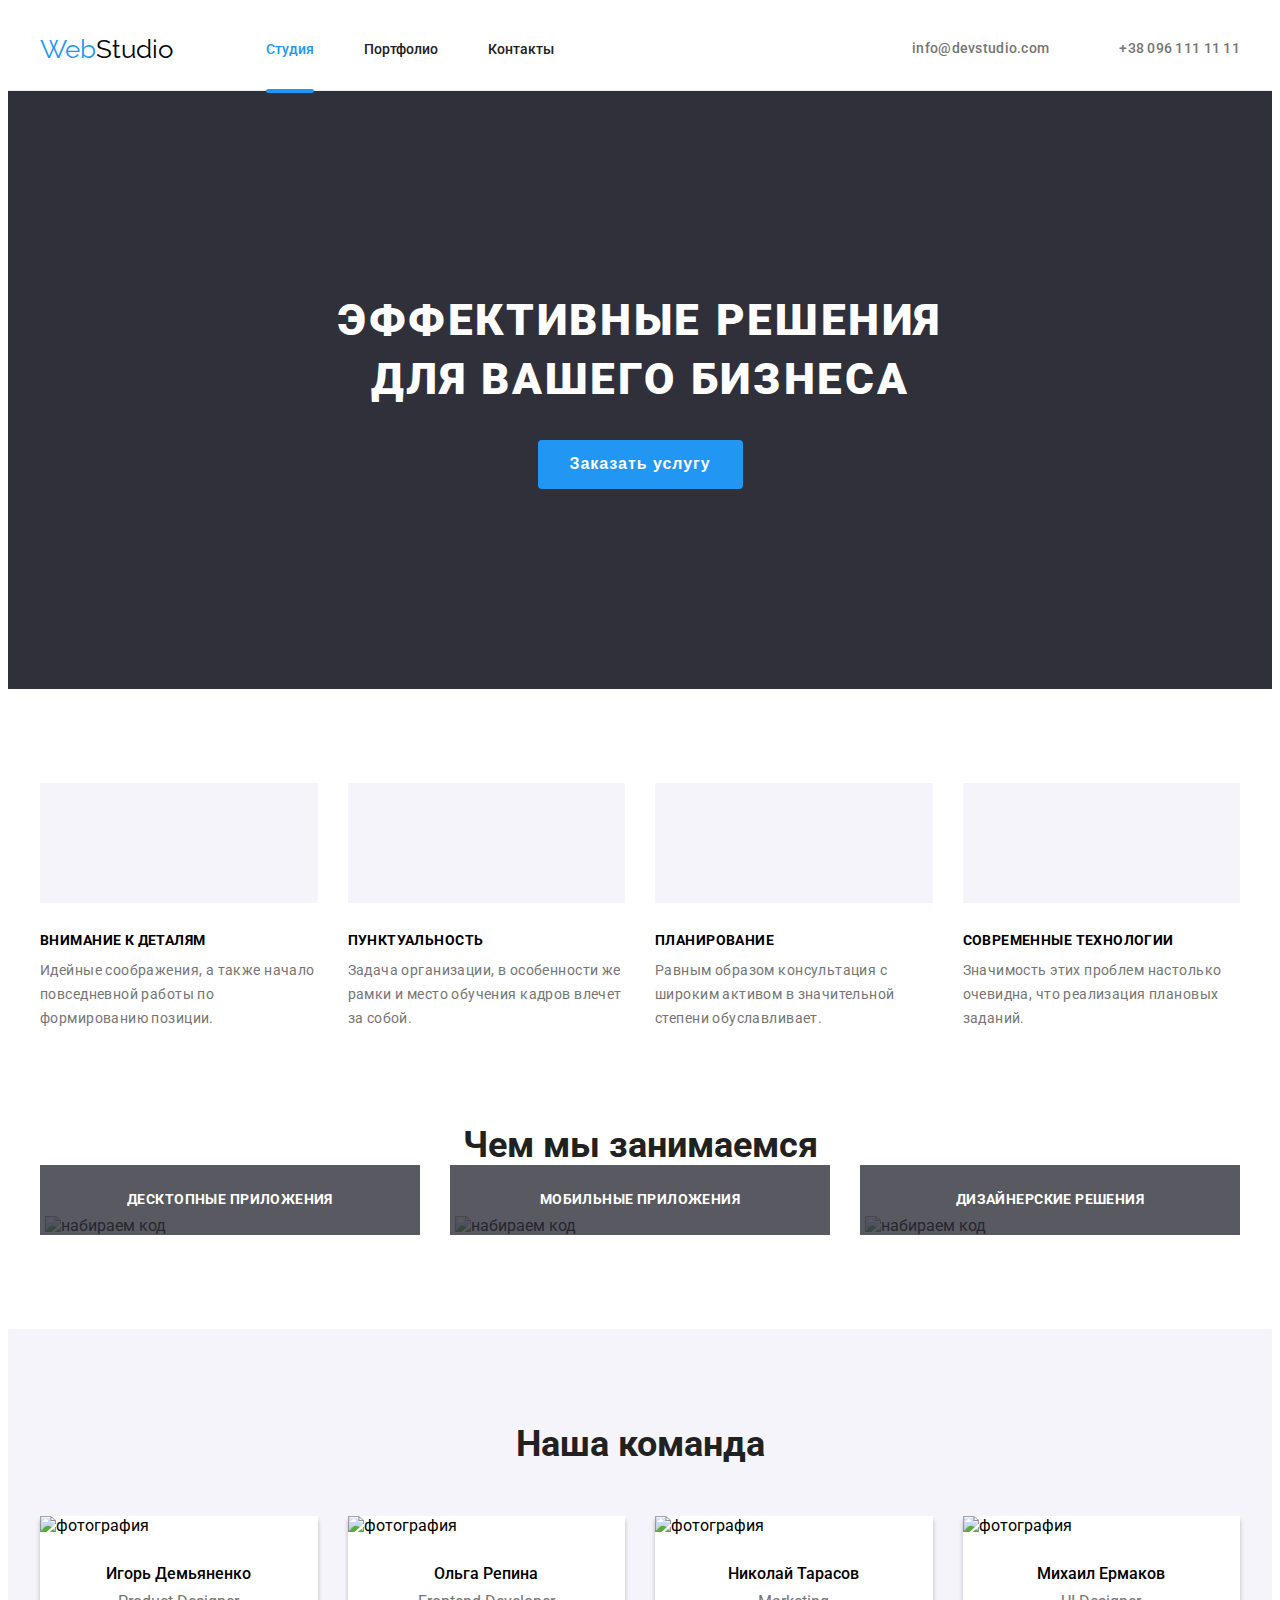
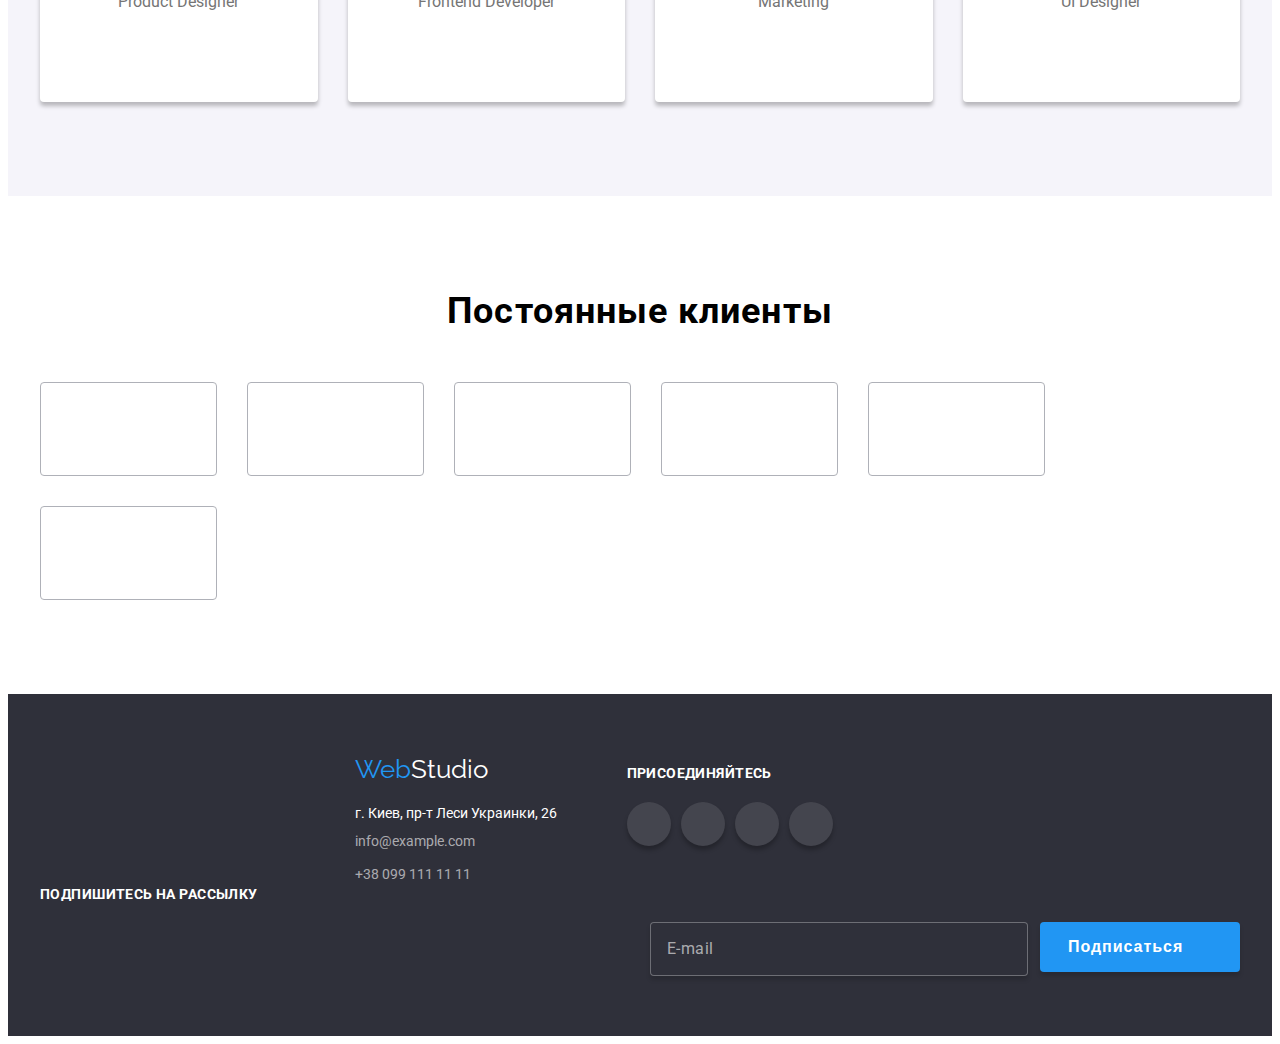
==== commit ef0ea50d: "hw8remarks" ====
--- a/index.html
+++ b/index.html
@@ -51,6 +51,7 @@
               </li>
             </ul>
           </nav>
+
           <ul class="header__header-contact-list">
             <li class="header__item">
               <a href="mailto:info@devstudio.com" class="header__contact-link"
@@ -458,81 +459,79 @@
     </main>
     <footer class="footer">
       <div class="container">
-        <div class="footer__container">
-          <div class="footer__content">
-            <div class="footer__logo-position">
-              <a href="./index.html" class="footer__logo footer__text"
-                >Web<span class="footer__logo-three footer__text">Studio</span></a
-              >
-
-              <address>
-                <ul class="footer__contact-list">
-                  <li class="footer__adress">
-                    <a href="https://goo.gl/maps/QL9woeG6s1fVLZXF6" target="blank"
-                      >г. Киев, пр-т Леси Украинки, 26</a
-                    >
-                  </li>
-                  <li class="footer__contact footer__mail">
-                    <a href="mailto:info@devstudio.com">info@example.com</a>
-                  </li>
-                  <li class="footer__contact footer__tel">
-                    <a href="tel:+380961111111">+38 099 111 11 11</a>
-                  </li>
-                </ul>
-              </address>
-            </div>
-
-            <div class="footer__join">
-              <h3 class="footer__join-title">присоединяйтесь</h3>
-              <ul class="footer__links-set">
-                <li class="footer__link">
-                  <a href="" class="footer__bg-link">
-                    <svg class="footer__social-link">
-                      <use href="./images/icons.svg#icon-instagram"></use>
-                    </svg>
-                  </a>
+        <div class="footer__content">
+          <div class="footer__logo-position">
+            <a href="./index.html" class="footer__logo footer__text"
+              >Web<span class="footer__logo-three footer__text">Studio</span></a
+            >
+
+            <address>
+              <ul class="footer__contact-list">
+                <li class="footer__adress">
+                  <a href="https://goo.gl/maps/QL9woeG6s1fVLZXF6" target="blank"
+                    >г. Киев, пр-т Леси Украинки, 26</a
+                  >
                 </li>
-                <li class="footer__link">
-                  <a href="" class="footer__bg-link">
-                    <svg class="footer__social-link">
-                      <use href="./images/icons.svg#icon-twitter"></use>
-                    </svg>
-                  </a>
+                <li class="footer__contact footer__mail">
+                  <a href="mailto:info@devstudio.com">info@example.com</a>
                 </li>
-                <li class="footer__link">
-                  <a href="" class="footer__bg-link">
-                    <svg class="footer__social-link">
-                      <use href="./images/icons.svg#icon-facebook"></use>
-                    </svg>
-                  </a>
-                </li>
-                <li class="footer__link">
-                  <a href="" class="footer__bg-link">
-                    <svg class="footer__social-link">
-                      <use href="./images/icons.svg#icon-linkedin"></use>
-                    </svg>
-                  </a>
+                <li class="footer__contact footer__tel">
+                  <a href="tel:+380961111111">+38 099 111 11 11</a>
                 </li>
               </ul>
-            </div>
+            </address>
           </div>
-          <div class="footer__subscribe">
-            <p class="footer__subs-title">Подпишитесь на рассылку</p>
-            <form class="footer__subs-form">
-              <input
-                type="email"
-                name="email"
-                id="email"
-                placeholder="E-mail"
-                class="footer__subs-mail"
-              />
-              <button type="submit" class="footer__btn-send">
-                Подписаться<svg class="footer__icon-send">
-                  <use href="./images/icons.svg#icon-send"></use>
-                </svg>
-              </button>
-            </form>
+
+          <div class="footer__join">
+            <h3 class="footer__join-title">присоединяйтесь</h3>
+            <ul class="footer__links-set">
+              <li class="footer__link">
+                <a href="" class="footer__bg-link">
+                  <svg class="footer__social-link">
+                    <use href="./images/icons.svg#icon-instagram"></use>
+                  </svg>
+                </a>
+              </li>
+              <li class="footer__link">
+                <a href="" class="footer__bg-link">
+                  <svg class="footer__social-link">
+                    <use href="./images/icons.svg#icon-twitter"></use>
+                  </svg>
+                </a>
+              </li>
+              <li class="footer__link">
+                <a href="" class="footer__bg-link">
+                  <svg class="footer__social-link">
+                    <use href="./images/icons.svg#icon-facebook"></use>
+                  </svg>
+                </a>
+              </li>
+              <li class="footer__link">
+                <a href="" class="footer__bg-link">
+                  <svg class="footer__social-link">
+                    <use href="./images/icons.svg#icon-linkedin"></use>
+                  </svg>
+                </a>
+              </li>
+            </ul>
           </div>
+        </div>
+        <div class="footer__subscribe">
+          <p class="footer__subs-title">Подпишитесь на рассылку</p>
+          <form class="footer__subs-form">
+            <input
+              type="email"
+              name="email"
+              id="email"
+              placeholder="E-mail"
+              class="footer__subs-mail"
+            />
+            <button type="submit" class="footer__btn-send">
+              Подписаться<svg class="footer__icon-send">
+                <use href="./images/icons.svg#icon-send"></use>
+              </svg>
+            </button>
+          </form>
         </div>
       </div>
     </footer>
--- a/css/main.min.css
+++ b/css/main.min.css
@@ -1 +1 @@
-.visually-hidden{position:absolute;width:1px;height:1px;margin:-1px;border:0;padding:0;white-space:nowrap;-webkit-clip-path:inset(100%);clip-path:inset(100%);clip:rect(0 0 0 0);overflow:hidden}h1,h2,h3,h4,h5,h6,p{margin:0}ul{list-style:none;padding-left:0px;margin:0}a{display:block;text-decoration:none;font-style:normal}img{display:block;max-width:100%;height:auto}.works__secondary-btn,.works__btn-all,.footer__btn-send,.hero-btn{color:#fff;background-color:#2196f3;text-align:center;cursor:pointer;border:none;font-size:16px;font-weight:700;border-radius:4px;letter-spacing:.06em}body{background-color:#fff;font-family:"Roboto",sans-serif}body.menu-open{overflow:hidden}body.modal-open{overflow:hidden}.container{max-width:1200px;padding-right:15px;padding-left:15px;margin-left:auto;margin-right:auto}@media screen and (min-width: 480px){.container{width:480px}}@media screen and (min-width: 768px){.container{width:768px}}@media screen and (min-width: 1200px){.container{width:1200px}}.header{border-bottom:1px solid #ececec}.header a:hover,.header a:focus{color:#2196f3}.header__header-nav{display:-webkit-box;display:-ms-flexbox;display:flex;-webkit-box-align:center;-ms-flex-align:center;align-items:center}@media screen and (min-width: 768px){.header__header-nav{text-align:center}}.header__mobile-menu{background-color:#fff}@media screen and (max-width: 767.99px){.header__mobile-menu{display:none;position:fixed;top:0;left:0;overflow:hidden;width:100%;height:100%;z-index:1}.header__mobile-menu.is-open{display:block}}@media screen and (min-width: 768px){.header__mobile-menu{display:-webkit-box;display:-ms-flexbox;display:flex;-ms-flex-preferred-size:100%;flex-basis:100%;text-align:center}}@media screen and (min-width: 1200px){.header__mobile-menu{-webkit-box-align:baseline;-ms-flex-align:baseline;align-items:baseline}}.header__main-nav{display:-webkit-box;display:-ms-flexbox;display:flex;-webkit-box-align:center;-ms-flex-align:center;align-items:center;padding:0;margin-right:auto}@media screen and (max-width: 767.98px){.header__main-nav{margin:0}}.header__site-nav{display:-webkit-box;display:-ms-flexbox;display:flex}@media screen and (max-width: 767.99px){.header__site-nav{-webkit-box-orient:vertical;-webkit-box-direction:normal;-ms-flex-direction:column;flex-direction:column;margin-top:48px;margin-left:40px;margin-bottom:302px;font-size:40px;font-weight:500;line-height:1.175;letter-spacing:.02em}}@media screen and (min-width: 768px){.header__site-nav{font-weight:500;font-size:14px;line-height:1.17}}.header__site-nav .current{color:#2196f3;position:relative}@media screen and (min-width: 768px){.current::after{content:"";position:absolute;bottom:-3px;display:block;width:100%;height:4px;background-color:#2196f3;border-radius:2px}}.header__site-nav-item:not(:last-child){margin-right:50px}@media screen and (max-width: 767.99px){.header__site-nav-item:not(:last-child){margin-right:0;padding-bottom:32px}}.header__item-link{display:inline-block;color:#212121}@media screen and (min-width: 768px){.header__item-link{padding-top:32px;padding-bottom:32px}}.header__header-contact-list{display:-webkit-box;display:-ms-flexbox;display:flex;line-height:1.17;font-size:14px;font-weight:500;letter-spacing:.02em}@media screen and (max-width: 767.88px){.header__header-contact-list{-webkit-box-orient:vertical;-webkit-box-direction:reverse;-ms-flex-direction:column-reverse;flex-direction:column-reverse;margin-left:40px}}@media screen and (min-width: 768px)and (max-width: 1199px){.header__header-contact-list{display:-webkit-box;display:-ms-flexbox;display:flex;-webkit-box-orient:vertical;-webkit-box-direction:normal;-ms-flex-direction:column;flex-direction:column}}.header__item+.header__item{margin-left:50px}@media screen and (max-width: 1199px){.header__item+.header__item{margin-left:0}}.header__item-link{-webkit-transition:color 250ms cubic-bezier(0.4, 0, 0.2, 1);transition:color 250ms cubic-bezier(0.4, 0, 0.2, 1)}.header__contact-link{display:-webkit-box;display:-ms-flexbox;display:flex;-webkit-box-align:center;-ms-flex-align:center;align-items:center;font-size:24px;margin-bottom:0;color:#757575;-webkit-transition:color 250ms cubic-bezier(0.4, 0, 0.2, 1);transition:color 250ms cubic-bezier(0.4, 0, 0.2, 1)}@media screen and (min-width: 768px){.header__contact-link{font-size:12px;padding-top:21px}}@media screen and (min-width: 1200px){.header__contact-link{font-size:14px;padding-top:32px;padding-bottom:32px}}@media screen and (max-width: 767.99px){.header__contact-link--font{font-size:34px;color:#2196f3;margin-bottom:32px}}@media screen and (min-width: 768px)and (max-width: 1199.99px){.header__contact-link--font{padding-top:10px;padding-bottom:21px}}.header__icon-mail,.header__icon-phone{margin-right:10px;fill:currentColor}@media screen and (max-width: 767.99px){.header__icon-mail,.header__icon-phone{display:none}}.header__links-set{display:-webkit-box;display:-ms-flexbox;display:flex;-ms-flex-wrap:wrap;flex-wrap:wrap;margin-top:64px;margin-left:40px}@media screen and (min-width: 768px){.header__links-set{display:none}}.links-set__item:not(:last-child){margin-right:10px;padding-right:10px;border-right:1px solid rgba(33,33,33,.2)}.links-set__link{font-weight:500;font-size:18px;line-height:1.2;letter-spacing:.02em;color:#2196f3}.header__logo{color:#2196f3;font-family:"Raleway",sans-serif;font-size:26px;margin-right:93px;padding-top:24px;padding-bottom:24px}@media screen and (max-width: 767px){.header__logo{font-size:24px;line-height:1.17;margin-right:auto;padding-top:16px;padding-bottom:16px}}.header__logo-two{color:#000;font-family:"Raleway",sans-serif;font-size:26px}@media screen and (max-width: 767px){.header__logo-two{font-size:24px;line-height:1.17}}.header__main-nav .header__text{line-height:1.38}.footer__logo{color:#2196f3;font-family:"Raleway",sans-serif;font-size:26px}.footer__text{line-height:1.17}.footer__logo-three{color:#fff}.hero{background-color:#2f303a;text-align:center;padding-top:118px;padding-bottom:118px;margin-left:auto;margin-right:auto;background-image:-webkit-gradient(linear, left top, left bottom, from(rgba(47, 48, 58, 0.4)), to(rgba(47, 48, 58, 0.4))),url(../../images/bg-hero_480-min.jpg);background-image:linear-gradient(rgba(47, 48, 58, 0.4), rgba(47, 48, 58, 0.4)),url(../../images/bg-hero_480-min.jpg);background-position:center;background-repeat:no-repeat;background-size:cover}@media(min-device-pixel-ratio: 2),(-webkit-min-device-pixel-ratio: 2),(min-resolution: 192dpi),(min-resolution: 2dppx){.hero{background-image:-webkit-gradient(linear, left top, left bottom, from(rgba(47, 48, 58, 0.4)), to(rgba(47, 48, 58, 0.4))),url(../../images/bg-hero_480_2x-min.jpg);background-image:linear-gradient(rgba(47, 48, 58, 0.4), rgba(47, 48, 58, 0.4)),url(../../images/bg-hero_480_2x-min.jpg)}}@media(min-width: 768px){.hero{background-image:-webkit-gradient(linear, left top, left bottom, from(rgba(47, 48, 58, 0.4)), to(rgba(47, 48, 58, 0.4))),url(../../images/bg-hero_768-min.jpg);background-image:linear-gradient(rgba(47, 48, 58, 0.4), rgba(47, 48, 58, 0.4)),url(../../images/bg-hero_768-min.jpg)}}@media(min-width: 768px)and (min-device-pixel-ratio: 2),(min-width: 768px)and (-webkit-min-device-pixel-ratio: 2),(min-width: 768px)and (min-resolution: 192dpi),(min-width: 768px)and (min-resolution: 2dppx){.hero{background-image:-webkit-gradient(linear, left top, left bottom, from(rgba(47, 48, 58, 0.4)), to(rgba(47, 48, 58, 0.4))),url(../../images/bg-hero_768_2x-min.jpg);background-image:linear-gradient(rgba(47, 48, 58, 0.4), rgba(47, 48, 58, 0.4)),url(../../images/bg-hero_768_2x-min.jpg)}}@media(min-width: 1200px){.hero{max-width:1600px;max-height:600px;padding-top:200px;padding-bottom:200px;background-image:-webkit-gradient(linear, left top, left bottom, from(rgba(47, 48, 58, 0.4)), to(rgba(47, 48, 58, 0.4))),url(../../images/bg-hero_1200.jpg);background-image:linear-gradient(rgba(47, 48, 58, 0.4), rgba(47, 48, 58, 0.4)),url(../../images/bg-hero_1200.jpg)}}@media(min-width: 1200px)and (min-device-pixel-ratio: 2),(min-width: 1200px)and (-webkit-min-device-pixel-ratio: 2),(min-width: 1200px)and (min-resolution: 192dpi),(min-width: 1200px)and (min-resolution: 2dppx){.hero{background-image:-webkit-gradient(linear, left top, left bottom, from(rgba(47, 48, 58, 0.4)), to(rgba(47, 48, 58, 0.4))),url(../../images/bg-hero_1200_x2.jpg);background-image:linear-gradient(rgba(47, 48, 58, 0.4), rgba(47, 48, 58, 0.4)),url(../../images/bg-hero_1200_x2.jpg)}}.hero__title{color:#fff;max-width:696px;font-family:Roboto;font-size:44px;font-weight:900;letter-spacing:.06em;line-height:1.36;text-transform:uppercase;display:inline-block;text-align:center;margin:0 0 30px 0}@media screen and (max-width: 1199.89px){.hero__title{font-size:26px;line-height:1.62;max-width:360px}}.hero-btn{line-height:1.8;padding:10px 32px;display:block;margin:auto;-webkit-transition:background-color 250ms cubic-bezier(0.4, 0, 0.2, 1);transition:background-color 250ms cubic-bezier(0.4, 0, 0.2, 1)}.hero-btn:hover,.hero-btn:focus{background-color:#188ce8}.footer__btn-send{line-height:1.87;-webkit-box-shadow:0px 4px 4px rgba(0,0,0,.15);box-shadow:0px 4px 4px rgba(0,0,0,.15);padding:10px 28px;display:-webkit-box;display:-ms-flexbox;display:flex;margin:auto;width:200px;height:50px;-webkit-transition:background-color 250ms cubic-bezier(0.4, 0, 0.2, 1);transition:background-color 250ms cubic-bezier(0.4, 0, 0.2, 1)}@media screen and (min-width: 1200px){.footer__btn-send{margin:0}}.works__secondary-btn,.works__btn-all{background-color:#f5f4fa;color:#212121;line-height:1.62;font-weight:500;padding:6px 22px;display:block;min-width:73px;text-align:center;-webkit-transition:color 250ms cubic-bezier(0.4, 0, 0.2, 1),background-color 250ms cubic-bezier(0.4, 0, 0.2, 1),-webkit-box-shadow 250ms cubic-bezier(0.4, 0, 0.2, 1);transition:color 250ms cubic-bezier(0.4, 0, 0.2, 1),background-color 250ms cubic-bezier(0.4, 0, 0.2, 1),-webkit-box-shadow 250ms cubic-bezier(0.4, 0, 0.2, 1);transition:color 250ms cubic-bezier(0.4, 0, 0.2, 1),background-color 250ms cubic-bezier(0.4, 0, 0.2, 1),box-shadow 250ms cubic-bezier(0.4, 0, 0.2, 1);transition:color 250ms cubic-bezier(0.4, 0, 0.2, 1),background-color 250ms cubic-bezier(0.4, 0, 0.2, 1),box-shadow 250ms cubic-bezier(0.4, 0, 0.2, 1),-webkit-box-shadow 250ms cubic-bezier(0.4, 0, 0.2, 1)}.works__secondary-btn:hover,.works__secondary-btn:focus,.works__secondary-btn:hover,.works__secondary-btn:focus,.works__btn-all:hover,.works__btn-all:focus,.works__btn-all:hover,.works__btn-all:focus{background-color:#2196f3;color:#fff;-webkit-box-shadow:0px 2px 2px 0px rgba(0,0,0,.1215686275);box-shadow:0px 2px 2px 0px rgba(0,0,0,.1215686275);-webkit-box-shadow:0px 1px 2px 0px rgba(0,0,0,.0784313725);box-shadow:0px 1px 2px 0px rgba(0,0,0,.0784313725);-webkit-box-shadow:0px 3px 1px 0px rgba(0,0,0,.1019607843);box-shadow:0px 3px 1px 0px rgba(0,0,0,.1019607843)}.works__btn-all{background-color:#2196f3;color:#fff}.header__menu-btn{display:-webkit-inline-box;display:-ms-inline-flexbox;display:inline-flex;margin:0;padding:0;border:none;background-color:rgba(0,0,0,0);cursor:pointer;z-index:2}.header__menu-btn .header__icon-close{display:none}.header__menu-btn.is-open .header__icon-close{display:block}.header__menu-btn.is-open .header__icon-menu{display:none}@media screen and (min-width: 768px){.header__menu-btn{display:none}}.header__icon:hover .header__icon-menu,.header__icon:hover .header__icon-close{fill:#2196f3;-webkit-transition:fill 250ms cubic-bezier(0.4, 0, 0.2, 1);transition:fill 250ms cubic-bezier(0.4, 0, 0.2, 1)}.features{padding-top:94px;padding-bottom:94px}@media screen and (max-width: 1199px){.features{padding-top:60px;padding-bottom:60px}}@media screen and (min-width: 768px){.features__list{display:-webkit-box;display:-ms-flexbox;display:flex;-ms-flex-wrap:wrap;flex-wrap:wrap;margin-left:calc(-1 * 30px)}}@media screen and (min-width: 768px){.features__item{-ms-flex-preferred-size:calc(100% / 2 - 30px);flex-basis:calc(100% / 2 - 30px);margin-left:30px}}@media screen and (min-width: 1200px){.features__item{-ms-flex-preferred-size:calc(100% / 4 - 30px);flex-basis:calc(100% / 4 - 30px);margin-left:30px}}.features__icons-set{display:-webkit-box;display:-ms-flexbox;display:flex;-webkit-box-pack:center;-ms-flex-pack:center;justify-content:center;-webkit-box-align:center;-ms-flex-align:center;align-items:center;height:120px;background-color:#f5f4fa;margin-bottom:30px}.features__icons{width:70px;height:70px}.features__title{font-weight:700;font-size:14px;line-height:16px;letter-spacing:.03em;text-transform:uppercase;margin-bottom:10px}@media screen and (max-width: 767px){.features__title{text-align:center}}.features__description{color:#757575;line-height:1.7;font-weight:400;font-size:14px;letter-spacing:.03em;text-align:left}@media screen and (max-width: 767px){.features__description{margin-bottom:30px}}.we-do{display:none;padding-bottom:94px}@media screen and (min-width: 1200px){.we-do{display:block}}.we-do__title{color:#212121;font-size:14px;line-height:1.17;text-align:center;font-size:36px;margin-bottom:50px}.we-do__foto{display:-webkit-box;display:-ms-flexbox;display:flex;margin-left:calc(-1 * 30px)}.we-do__item{-ms-flex-preferred-size:calc(100% / 3 - 30px);flex-basis:calc(100% / 3 - 30px);margin-left:30px}.we-do__label{position:relative;display:-webkit-box;display:-ms-flexbox;display:flex;-webkit-box-pack:center;-ms-flex-pack:center;justify-content:center;-webkit-box-align:end;-ms-flex-align:end;align-items:flex-end}.we-do__txt{position:absolute;display:-webkit-box;display:-ms-flexbox;display:flex;-webkit-box-pack:center;-ms-flex-pack:center;justify-content:center;-webkit-box-align:center;-ms-flex-align:center;align-items:center;width:100%;height:70px;font-weight:700;font-size:14px;line-height:1.14;text-align:center;letter-spacing:.03em;text-transform:uppercase;color:#fff;background-color:rgba(47,48,58,.8)}.our-team{background-color:#f5f4fa;padding-top:60px;padding-bottom:60px;margin-left:auto;margin-right:auto}@media screen and (min-width: 1200px){.our-team{padding-top:94px;padding-bottom:94px;margin-left:auto;margin-right:auto}}.our-team__title{color:#212121;line-height:1.17;text-align:center;font-size:28px;margin-bottom:30px}@media screen and (min-width: 1200px){.our-team__title{margin-bottom:50px;font-size:36px}}@media screen and (min-width: 768px){.our-team__foto{display:-webkit-box;display:-ms-flexbox;display:flex;-ms-flex-wrap:wrap;flex-wrap:wrap;margin-left:calc(-1 * 30px);margin-top:calc(-1 * 30px)}}@media screen and (min-width: 1200px){.our-team__foto{display:-webkit-box;display:-ms-flexbox;display:flex;margin-left:calc(-1 * 30px)}}.our-team__item{margin-bottom:30px;background-color:#fff;border-radius:0px 0px 4px 4px;-webkit-box-shadow:0px 4px 4px 0px rgba(0,0,0,.2509803922);box-shadow:0px 4px 4px 0px rgba(0,0,0,.2509803922)}@media screen and (min-width: 768px){.our-team__item{-ms-flex-preferred-size:calc(100% / 2 - 30px);flex-basis:calc(100% / 2 - 30px);margin-left:30px;margin-top:30px}}@media screen and (min-width: 1200px){.our-team__item{-ms-flex-preferred-size:calc(100% / 4 - 30px);flex-basis:calc(100% / 4 - 30px);margin-left:30px}}.our-team__card-content{padding:30px 32px}.our-team__name{font-weight:500;font-size:16px;line-height:1.17;margin-bottom:10px;text-align:center}.our-team__prof{color:#757575;font-weight:400;font-size:16px;line-height:1.17;text-align:center;margin-bottom:16px}.our-team__links-set{display:-webkit-box;display:-ms-flexbox;display:flex;-webkit-box-pack:center;-ms-flex-pack:center;justify-content:center}.our-team__bg-link{display:-webkit-box;display:-ms-flexbox;display:flex;-webkit-box-align:center;-ms-flex-align:center;align-items:center;-webkit-box-pack:center;-ms-flex-pack:center;justify-content:center;color:#afb1b8;border-radius:50%;width:44px;height:44px;-webkit-transition:color 250ms cubic-bezier(0.4, 0, 0.2, 1),background-color 250ms cubic-bezier(0.4, 0, 0.2, 1);transition:color 250ms cubic-bezier(0.4, 0, 0.2, 1),background-color 250ms cubic-bezier(0.4, 0, 0.2, 1)}.our-team__bg-link:hover{color:#fff;background-color:#2196f3}.our-team__link:not(:last-child){margin-right:10px}.our-team__social-link{fill:currentColor;width:20px;height:20px}.clients{background-color:#fff;margin-right:auto;margin-left:auto;padding-top:60px;padding-bottom:60px}@media screen and (min-width: 1200px){.clients{padding-top:94px;padding-bottom:94px}}.clients__regular-clients{font-weight:700;line-height:1.17;letter-spacing:.03em;text-align:center;font-size:28px;margin-bottom:30px}@media screen and (min-width: 1200px){.clients__regular-clients{font-size:36px;margin-bottom:50px}}.clients__our-clients{display:-webkit-box;display:-ms-flexbox;display:flex;-ms-flex-wrap:wrap;flex-wrap:wrap;margin-left:calc(-1 * 30px);margin-top:calc(-1 *30px)}@media screen and (min-width: 1200px){.clients__our-clients{margin-top:0}}.clients__item{border:1px solid #afb1b8;border-radius:4px;display:-webkit-box;display:-ms-flexbox;display:flex;-ms-flex-wrap:wrap;flex-wrap:wrap;-webkit-box-align:center;-ms-flex-align:center;align-items:center;-webkit-box-pack:center;-ms-flex-pack:center;justify-content:center;cursor:pointer;-webkit-transition:border 250ms cubic-bezier(0.4, 0, 0.2, 1);transition:border 250ms cubic-bezier(0.4, 0, 0.2, 1);-ms-flex-preferred-size:calc(100% / 2 - 30px);flex-basis:calc(100% / 2 - 30px);margin-left:30px;margin-top:30px;width:210px;height:92px}.clients__item:hover{border:1px solid #2196f3}.clients__item:hover .clients__icon{fill:#2196f3}@media screen and (min-width: 768px){.clients__item{-ms-flex-preferred-size:calc(100% / 3 - 30px);flex-basis:calc(100% / 3 - 30px);margin-left:30px;margin-top:30px;width:226px;height:92px}}@media screen and (min-width: 1200px){.clients__item{-ms-flex-preferred-size:calc(100% / 6 - 30px);flex-basis:calc(100% / 6 - 30px);margin-left:30px;margin-top:0;width:170px;height:92px}}.clients__icon{width:106px;height:60px;fill:#afb1b8;-webkit-transition:fill 250ms cubic-bezier(0.4, 0, 0.2, 1);transition:fill 250ms cubic-bezier(0.4, 0, 0.2, 1)}.footer{background-color:#2f303a;padding-top:60px;padding-bottom:60px}.footer a:hover,.footer a:focus{color:#2196f3}@media screen and (min-width: 1200px){.footer__container{display:-webkit-box;display:-ms-flexbox;display:flex;-webkit-box-align:baseline;-ms-flex-align:baseline;align-items:baseline;-webkit-box-pack:center;-ms-flex-pack:center;justify-content:center}}.footer__content{display:-webkit-box;display:-ms-flexbox;display:flex;-webkit-box-align:center;-ms-flex-align:center;align-items:center;-webkit-box-orient:vertical;-webkit-box-direction:normal;-ms-flex-direction:column;flex-direction:column}@media screen and (min-width: 768px){.footer__content{-webkit-box-orient:horizontal;-webkit-box-direction:normal;-ms-flex-direction:row;flex-direction:row;-webkit-box-align:baseline;-ms-flex-align:baseline;align-items:baseline;-webkit-box-pack:space-evenly;-ms-flex-pack:space-evenly;justify-content:space-evenly;margin-bottom:60px}}@media screen and (min-width: 1200px){.footer__content{-webkit-box-align:baseline;-ms-flex-align:baseline;align-items:baseline;-webkit-box-orient:horizontal;-webkit-box-direction:normal;-ms-flex-direction:row;flex-direction:row;margin-bottom:0}}.footer__logo-position{display:-webkit-box;display:-ms-flexbox;display:flex;-webkit-box-orient:vertical;-webkit-box-direction:normal;-ms-flex-direction:column;flex-direction:column;-webkit-box-align:center;-ms-flex-align:center;align-items:center}@media screen and (min-width: 768px){.footer__logo-position{text-align:center}}@media screen and (min-width: 1200px){.footer__logo-position{display:block;text-align:start}}.footer__adress a{color:#fff;line-height:1.17;-webkit-transition:color 250ms cubic-bezier(0.4, 0, 0.2, 1);transition:color 250ms cubic-bezier(0.4, 0, 0.2, 1)}.footer__contact a{color:rgba(255,255,255,.6);line-height:1.7;-webkit-transition:color 250ms cubic-bezier(0.4, 0, 0.2, 1);transition:color 250ms cubic-bezier(0.4, 0, 0.2, 1)}.footer__contact-list{line-height:1.17;font-size:14px;display:-webkit-box;display:-ms-flexbox;display:flex;-webkit-box-orient:vertical;-webkit-box-direction:normal;-ms-flex-direction:column;flex-direction:column;-webkit-box-align:center;-ms-flex-align:center;align-items:center;margin-bottom:60px}@media screen and (min-width: 768px){.footer__contact-list{margin-bottom:0}}@media screen and (min-width: 1200px){.footer__contact-list{display:block}}.footer__text{margin-bottom:20px}.footer__adress{margin-bottom:9px}.footer__mail{margin-bottom:9px}.footer__join{margin:0 0 60px 0;display:-webkit-box;display:-ms-flexbox;display:flex;-webkit-box-orient:vertical;-webkit-box-direction:normal;-ms-flex-direction:column;flex-direction:column;-webkit-box-align:center;-ms-flex-align:center;align-items:center}@media screen and (min-width: 768px){.footer__join{margin:0}}@media screen and (min-width: 1200px){.footer__join{display:block;margin-left:70px;margin-right:93px}}.footer__join-title{font-size:14px;font-style:normal;font-weight:700;line-height:1.17;letter-spacing:.03em;text-transform:uppercase;color:#fff;margin-bottom:20px}.footer__links-set{display:-webkit-box;display:-ms-flexbox;display:flex}.footer__bg-link{display:-webkit-box;display:-ms-flexbox;display:flex;-webkit-box-align:center;-ms-flex-align:center;align-items:center;-webkit-box-pack:center;-ms-flex-pack:center;justify-content:center;background-color:rgba(255,255,255,.1019607843);width:44px;height:44px;-webkit-box-shadow:0px 4px 4px 0px rgba(0,0,0,.2509803922);box-shadow:0px 4px 4px 0px rgba(0,0,0,.2509803922);border-radius:50%;-webkit-transition:background-color 250ms cubic-bezier(0.4, 0, 0.2, 1);transition:background-color 250ms cubic-bezier(0.4, 0, 0.2, 1)}.footer__bg-link:hover{background-color:#2196f3}.footer__link:not(:last-child){margin-right:10px}.footer__social-link{fill:#fff;width:20px;height:20px}.footer__subscribe{display:block}.footer__subs-title{font-size:14px;font-weight:700;line-height:1.14;letter-spacing:.03em;text-transform:uppercase;text-align:center;color:#fff;margin-bottom:20px}@media screen and (min-width: 1200px){.footer__subs-title{text-align:start}}.footer__subs-form{display:-webkit-box;display:-ms-flexbox;display:flex;-webkit-box-orient:vertical;-webkit-box-direction:normal;-ms-flex-direction:column;flex-direction:column}@media screen and (min-width: 1200px){.footer__subs-form{-webkit-box-orient:horizontal;-webkit-box-direction:normal;-ms-flex-direction:row;flex-direction:row}}.footer__subscribe ::-webkit-input-placeholder{font-family:Roboto;font-size:16px;line-height:1.25;letter-spacing:.03em;text-align:left;color:rgba(255,255,255,.6)}.footer__subscribe ::-moz-placeholder{font-family:Roboto;font-size:16px;line-height:1.25;letter-spacing:.03em;text-align:left;color:rgba(255,255,255,.6)}.footer__subscribe :-ms-input-placeholder{font-family:Roboto;font-size:16px;line-height:1.25;letter-spacing:.03em;text-align:left;color:rgba(255,255,255,.6)}.footer__subscribe ::-ms-input-placeholder{font-family:Roboto;font-size:16px;line-height:1.25;letter-spacing:.03em;text-align:left;color:rgba(255,255,255,.6)}.footer__subscribe ::placeholder{font-family:Roboto;font-size:16px;line-height:1.25;letter-spacing:.03em;text-align:left;color:rgba(255,255,255,.6)}.footer__subs-mail{height:50px;margin-bottom:20px;padding-left:16px;border:1px solid rgba(255,255,255,.3);-webkit-box-shadow:0px 4px 4px 0px rgba(0,0,0,.15);box-shadow:0px 4px 4px 0px rgba(0,0,0,.15);border-radius:4px;background-color:#2f303a;outline:none;color:rgba(255,255,255,.6)}@media screen and (min-width: 768px){.footer__subs-mail{margin-left:auto;margin-right:auto;margin-bottom:20px;min-width:450px}}@media screen and (min-width: 1200px){.footer__subs-mail{min-width:358px;margin-bottom:0;margin-right:12px}}.footer__icon-send{width:24px;height:24px;margin-left:10px;fill:#fff}.backdrop{position:fixed;top:0;left:0;width:100%;height:100%;padding-top:93px;padding-left:15px;padding-right:15px;overflow-y:scroll;background-color:rgba(0,0,0,.2);opacity:1;-webkit-transition:opacity 250ms cubic-bezier(0.4, 0, 0.2, 1);transition:opacity 250ms cubic-bezier(0.4, 0, 0.2, 1)}.backdrop.is-hidden{opacity:0;pointer-events:none}.backdrop.is-hidden .modal{-webkit-transform:translate(-50%, -50%) scale(0.8);transform:translate(-50%, -50%) scale(0.8)}.modal{position:relative;margin-left:auto;margin-right:auto;width:100%;max-width:450px;background-color:#fff;-webkit-transition:-webkit-transform 20ms cubic-bezier(0.4, 0, 0.2, 1);transition:-webkit-transform 20ms cubic-bezier(0.4, 0, 0.2, 1);transition:transform 20ms cubic-bezier(0.4, 0, 0.2, 1);transition:transform 20ms cubic-bezier(0.4, 0, 0.2, 1), -webkit-transform 20ms cubic-bezier(0.4, 0, 0.2, 1);-webkit-box-shadow:0px 1px 3px rgba(0,0,0,.12),0px 1px 1px rgba(0,0,0,.14),0px 2px 1px rgba(0,0,0,.2);box-shadow:0px 1px 3px rgba(0,0,0,.12),0px 1px 1px rgba(0,0,0,.14),0px 2px 1px rgba(0,0,0,.2);border-radius:4px}@media screen and (min-width: 768px){.modal{position:absolute;top:50%;left:50%;-webkit-transform:translate(-50%, -50%) scale(1);transform:translate(-50%, -50%) scale(1)}}@media screen and (min-width: 1200px){.modal{max-width:528px}}.modal__btn-close{display:-webkit-box;display:-ms-flexbox;display:flex;-webkit-box-align:center;-ms-flex-align:center;align-items:center;-webkit-box-pack:center;-ms-flex-pack:center;justify-content:center;position:absolute;background-color:#fff;width:30px;height:30px;right:8px;top:8px;border:none;border-radius:50%;border:1px solid rgba(0,0,0,.1019607843);cursor:pointer;-webkit-transition:background-color 250ms cubic-bezier(0.4, 0, 0.2, 1);transition:background-color 250ms cubic-bezier(0.4, 0, 0.2, 1)}.modal__icon-close{fill:#000;width:18px;height:18px;-webkit-transition:fill 250ms cubic-bezier(0.4, 0, 0.2, 1);transition:fill 250ms cubic-bezier(0.4, 0, 0.2, 1)}.modal__btn-close:hover .modal__icon-close,.modal__btn-close:focus .modal__icon-close{fill:#2196f3}.modal__title{margin-bottom:12px;margin-left:auto;margin-right:auto;font-size:20px;font-weight:700;line-height:1.15;letter-spacing:.03em;text-align:center;color:#212121}.modal__form{margin-left:auto;margin-right:auto;padding:40px}.modal__form-field:not(:last-child){margin-bottom:10px}.modal__form-field:nth-child(5){margin-bottom:0}.modal__form-field{display:-webkit-box;display:-ms-flexbox;display:flex;-webkit-box-orient:vertical;-webkit-box-direction:normal;-ms-flex-direction:column;flex-direction:column}.modal__position{position:relative;display:inline-block}.modal__form-label{display:inline-block;margin-bottom:4px;color:#757575;font-size:12px;line-height:1.7;letter-spacing:.01em}.modal__form-input{display:inline-block;padding:11px 12px;padding-left:42px;width:100%;height:40px;border:1px solid rgba(33,33,33,.2);border-radius:4px;-webkit-transition:border 250ms cubic-bezier(0.4, 0, 0.2, 1);transition:border 250ms cubic-bezier(0.4, 0, 0.2, 1)}.modal__form-textarea{display:inline-block;resize:none;padding:12px 16px;margin-bottom:20px;height:120px;border:1px solid rgba(33,33,33,.2);border-radius:4px;font-size:14px;line-height:1.14;letter-spacing:.01em;color:rgba(117,117,117,.5);-webkit-transition:border 250ms cubic-bezier(0.4, 0, 0.2, 1);transition:border 250ms cubic-bezier(0.4, 0, 0.2, 1)}@media screen and (max-width: 1199px){.modal__form-textarea{font-style:12px}}.modal__form-textarea:focus-within,.modal__form-textarea:hover{border:1px solid #2196f3;outline:none}.modal__form-textarea:not(:-moz-placeholder-shown){border-color:#2196f3}.modal__form-textarea:not(:-ms-input-placeholder){border-color:#2196f3}.modal__form-textarea:not(:placeholder-shown){border-color:#2196f3}.modal__icon{position:absolute;top:50%;left:12px;-webkit-transform:translateY(-50%);transform:translateY(-50%);width:18px;height:18px;fill:#212121;-webkit-transition:fill 250ms cubic-bezier(0.4, 0, 0.2, 1);transition:fill 250ms cubic-bezier(0.4, 0, 0.2, 1)}.modal__form-input:not(:-moz-placeholder-shown)+.modal__icon{fill:#2196f3}.modal__form-input:not(:-ms-input-placeholder)+.modal__icon{fill:#2196f3}.modal__form-field:focus-within .modal__icon,.modal__form-field:hover .modal__icon,.modal__form-input:not(:placeholder-shown)+.modal__icon{fill:#2196f3}.modal__form-input:not(:-moz-placeholder-shown){border:1px solid #2196f3;outline:none}.modal__form-input:not(:-ms-input-placeholder){border:1px solid #2196f3;outline:none}.modal__form-input:focus-within,.modal__form-input:hover,.modal__form-input:not(:placeholder-shown){border:1px solid #2196f3;outline:none}.modal__btn-send{color:#fff;background-color:#2196f3;cursor:pointer;border:none;line-height:1.87;letter-spacing:.06em;text-align:center;font-size:16px;font-weight:700;border-radius:4px;padding:10px 55px;display:block;margin:auto;-webkit-transition:background-color 250ms cubic-bezier(0.4, 0, 0.2, 1);transition:background-color 250ms cubic-bezier(0.4, 0, 0.2, 1)}.modal__btn-send:hover,.modal__btn-send:focus{background-color:#188ce8}.modal__check-field{display:-webkit-box;display:-ms-flexbox;display:flex;-webkit-box-align:center;-ms-flex-align:center;align-items:center;-webkit-box-pack:center;-ms-flex-pack:center;justify-content:center;margin-bottom:30px}.modal__agreement{display:inline-block;font-size:12px;line-height:1.17;letter-spacing:.03em;color:#757575}@media screen and (min-width: 1200px){.modal__agreement{font-size:14px}}.modal__agreement-two{display:inline-block;color:#2196f3}.modal__checkbox{position:absolute;width:1px;height:1px;margin:-1px;border:0;padding:0;white-space:nowrap;-webkit-clip-path:inset(100%);clip-path:inset(100%);clip:rect(0 0 0 0);overflow:hidden}.modal__checkbox-label{display:inline-block;width:15px;height:15px;min-width:15px;margin-right:8.38px;border:2px solid #212121;border-radius:4px;-webkit-transition:background-color 250ms cubic-bezier(0.4, 0, 0.2, 1),background-image 250ms cubic-bezier(0.4, 0, 0.2, 1),background-size 250ms cubic-bezier(0.4, 0, 0.2, 1);transition:background-color 250ms cubic-bezier(0.4, 0, 0.2, 1),background-image 250ms cubic-bezier(0.4, 0, 0.2, 1),background-size 250ms cubic-bezier(0.4, 0, 0.2, 1)}.modal__checkbox:checked+.modal__checkbox-label{border-color:rgba(0,0,0,0);background-color:#2196f3;background-image:url(../images/iconcheck.svg);background-size:contain;background-origin:border-box}.works{padding-top:60px;padding-bottom:60px}@media screen and (min-width: 1200px){.works{padding-top:94px;padding-bottom:94px}}.works__btn-text{display:-webkit-box;display:-ms-flexbox;display:flex;-ms-flex-wrap:wrap;flex-wrap:wrap;margin-bottom:40px}@media screen and (min-width: 768px){.works__btn-text{-webkit-box-pack:center;-ms-flex-pack:center;justify-content:center;margin-bottom:30px}}@media screen and (min-width: 1200px){.works__btn-text{-webkit-box-pack:center;-ms-flex-pack:center;justify-content:center;margin-bottom:50px}}.works__btn-text .works__item:not(:last-child){margin-right:8px}@media screen and (max-width: 767.88px){.works__btn-text .works__item:not(:last-child){margin-bottom:15px}}@media screen and (min-width: 768px){.pictures{display:-webkit-box;display:-ms-flexbox;display:flex;-ms-flex-wrap:wrap;flex-wrap:wrap;margin-left:calc(-1 * 30px);margin-top:calc(-1 * 30px)}}.pictures__card-thumb{position:relative;overflow:hidden}.pictures__overlay{position:absolute;top:0;left:0;width:100%;height:100%;background-color:rgba(33,150,243,.9);-webkit-transform:translateY(100%);transform:translateY(100%);-webkit-transition:-webkit-transform 250ms cubic-bezier(0.4, 0, 0.2, 1);transition:-webkit-transform 250ms cubic-bezier(0.4, 0, 0.2, 1);transition:transform 250ms cubic-bezier(0.4, 0, 0.2, 1);transition:transform 250ms cubic-bezier(0.4, 0, 0.2, 1), -webkit-transform 250ms cubic-bezier(0.4, 0, 0.2, 1)}.pictures__overlay-txt{position:absolute;padding:63px 24px;font-size:18px;line-height:1.56;letter-spacing:.03em;color:#fff}.pictures__item{margin-bottom:30px;-webkit-transition:-webkit-box-shadow 250ms cubic-bezier(0.4, 0, 0.2, 1);transition:-webkit-box-shadow 250ms cubic-bezier(0.4, 0, 0.2, 1);transition:box-shadow 250ms cubic-bezier(0.4, 0, 0.2, 1);transition:box-shadow 250ms cubic-bezier(0.4, 0, 0.2, 1), -webkit-box-shadow 250ms cubic-bezier(0.4, 0, 0.2, 1)}.pictures__item:hover,.pictures__item:focus{-webkit-box-shadow:0px 4px 4px 0px rgba(0,0,0,.2509803922);box-shadow:0px 4px 4px 0px rgba(0,0,0,.2509803922)}.pictures__item:hover .pictures__overlay{-webkit-transform:translateY(0);transform:translateY(0)}@media screen and (min-width: 768px){.pictures__item{-ms-flex-preferred-size:calc(100% / 2 - 30px);flex-basis:calc(100% / 2 - 30px);margin-left:30px;margin-top:30px;margin-bottom:0}}@media screen and (min-width: 1200px){.pictures__item{-ms-flex-preferred-size:calc(100% / 3 - 30px);flex-basis:calc(100% / 3 - 30px);margin-left:30px;margin-top:30px;margin-bottom:0}}.pictures__border{border:1px solid #eee}.pictures__card-content{padding:20px 24px}.pictures__title{color:#212121;font-size:18px;font-weight:700;line-height:2;letter-spacing:.06em;margin-bottom:4px}.pictures__description{color:#757575;font-size:16px;font-weight:400;line-height:1.87;letter-spacing:.03em}/*# sourceMappingURL=main.min.css.map */+.visually-hidden{position:absolute;width:1px;height:1px;margin:-1px;border:0;padding:0;white-space:nowrap;-webkit-clip-path:inset(100%);clip-path:inset(100%);clip:rect(0 0 0 0);overflow:hidden}h1,h2,h3,h4,h5,h6,p{margin:0}ul{list-style:none;padding-left:0px;margin:0}a{display:block;text-decoration:none;font-style:normal}img{display:block;max-width:100%;height:auto}.works__secondary-btn,.works__btn-all,.footer__btn-send,.hero-btn{color:#fff;background-color:#2196f3;text-align:center;cursor:pointer;border:none;font-size:16px;font-weight:700;border-radius:4px;letter-spacing:.06em}body{background-color:#fff;font-family:"Roboto",sans-serif}body.menu-open{overflow:hidden}body.modal-open{overflow:hidden}.container{padding-right:15px;padding-left:15px;margin-left:auto;margin-right:auto}@media screen and (min-width: 480px){.container{width:480px}}@media screen and (min-width: 768px){.container{width:768px}}@media screen and (min-width: 1200px){.container{width:1200px}}.header{border-bottom:1px solid #ececec}.header a:hover,.header a:focus{color:#2196f3}.header__header-nav{display:-webkit-box;display:-ms-flexbox;display:flex;-webkit-box-align:center;-ms-flex-align:center;align-items:center}@media screen and (min-width: 768px){.header__header-nav{text-align:center}}.header__mobile-menu{background-color:#fff}@media screen and (max-width: 767.98px){.header__mobile-menu{display:none;position:fixed;top:0;left:0;overflow:auto;width:100vw;height:100vh;padding:48px 40px;z-index:1}.header__mobile-menu.is-open{display:-webkit-box;display:-ms-flexbox;display:flex;-webkit-box-orient:vertical;-webkit-box-direction:normal;-ms-flex-direction:column;flex-direction:column}}@media screen and (min-width: 768px){.header__mobile-menu{display:-webkit-box;display:-ms-flexbox;display:flex;-ms-flex-preferred-size:100%;flex-basis:100%;text-align:center}}@media screen and (min-width: 1200px){.header__mobile-menu{-webkit-box-align:baseline;-ms-flex-align:baseline;align-items:baseline}}.header__main-nav{display:-webkit-box;display:-ms-flexbox;display:flex;-webkit-box-align:center;-ms-flex-align:center;align-items:center;padding:0;margin-right:auto}@media screen and (max-width: 767.98px){.header__main-nav{margin:0;margin-bottom:auto}}.header__site-nav{display:-webkit-box;display:-ms-flexbox;display:flex}@media screen and (max-width: 767.98px){.header__site-nav{-webkit-box-orient:vertical;-webkit-box-direction:normal;-ms-flex-direction:column;flex-direction:column;font-size:40px;font-weight:500;line-height:1.175;letter-spacing:.02em}}@media screen and (min-width: 768px){.header__site-nav{font-weight:500;font-size:14px;line-height:1.17}}.header__site-nav .current{color:#2196f3;position:relative}@media screen and (min-width: 768px){.current::after{content:"";position:absolute;bottom:-3px;display:block;width:100%;height:4px;background-color:#2196f3;border-radius:2px}}.header__site-nav-item:not(:last-child){margin-right:50px}@media screen and (max-width: 767.98px){.header__site-nav-item:not(:last-child){margin-right:0;padding-bottom:32px}}.header__item-link{display:inline-block;color:#212121}@media screen and (min-width: 768px){.header__item-link{padding-top:32px;padding-bottom:32px}}.header__header-contact-list{display:-webkit-box;display:-ms-flexbox;display:flex;line-height:1.17;font-size:14px;font-weight:500;letter-spacing:.02em}@media screen and (max-width: 767.88px){.header__header-contact-list{-webkit-box-orient:vertical;-webkit-box-direction:reverse;-ms-flex-direction:column-reverse;flex-direction:column-reverse}}@media screen and (min-width: 768px)and (max-width: 1199px){.header__header-contact-list{display:-webkit-box;display:-ms-flexbox;display:flex;-webkit-box-orient:vertical;-webkit-box-direction:normal;-ms-flex-direction:column;flex-direction:column;-webkit-box-pack:center;-ms-flex-pack:center;justify-content:center}}.header__item+.header__item{margin-left:50px}@media screen and (max-width: 1199px){.header__item+.header__item{margin-left:0}}.header__item-link{-webkit-transition:color 250ms cubic-bezier(0.4, 0, 0.2, 1);transition:color 250ms cubic-bezier(0.4, 0, 0.2, 1)}.header__contact-link{display:-webkit-box;display:-ms-flexbox;display:flex;-webkit-box-align:center;-ms-flex-align:center;align-items:center;font-size:24px;margin-bottom:0;color:#757575;-webkit-transition:color 250ms cubic-bezier(0.4, 0, 0.2, 1);transition:color 250ms cubic-bezier(0.4, 0, 0.2, 1)}@media screen and (min-width: 768px){.header__contact-link{font-size:12px}}@media screen and (min-width: 1200px){.header__contact-link{font-size:14px;padding-top:32px;padding-bottom:32px}}@media screen and (max-width: 767.98px){.header__contact-link--font{font-size:34px;color:#2196f3;margin-bottom:32px}}@media screen and (max-width: 767.98px)and (max-width: 380px){.header__contact-link--font{font-size:24px}}@media screen and (min-width: 768px)and (max-width: 1199.97px){.header__contact-link--font{margin-top:10px}}.header__icon-mail,.header__icon-phone{margin-right:10px;fill:currentColor}@media screen and (max-width: 767.98px){.header__icon-mail,.header__icon-phone{display:none}}.header__links-set{display:-webkit-box;display:-ms-flexbox;display:flex;-ms-flex-wrap:wrap;flex-wrap:wrap;margin-top:64px;gap:10px}@media screen and (min-width: 768px){.header__links-set{display:none}}.links-set__item:not(:last-child){padding-right:10px;border-right:1px solid rgba(33,33,33,.2)}.links-set__link{font-weight:500;font-size:18px;line-height:1.2;letter-spacing:.02em;color:#2196f3}.header__logo{color:#2196f3;font-family:"Raleway",sans-serif;font-size:26px;margin-right:93px;padding-top:24px;padding-bottom:24px}@media screen and (max-width: 767px){.header__logo{font-size:24px;line-height:1.17;margin-right:auto;padding-top:16px;padding-bottom:16px}}.header__logo-two{color:#000;font-family:"Raleway",sans-serif;font-size:26px}@media screen and (max-width: 767px){.header__logo-two{font-size:24px;line-height:1.17}}.header__main-nav .header__text{line-height:1.38}.footer__logo{color:#2196f3;font-family:"Raleway",sans-serif;font-size:26px}.footer__text{line-height:1.17}.footer__logo-three{color:#fff}.hero{background-color:#2f303a;text-align:center;padding-top:118px;padding-bottom:118px;margin-left:auto;margin-right:auto;background-image:-webkit-gradient(linear, left top, left bottom, from(rgba(47, 48, 58, 0.4)), to(rgba(47, 48, 58, 0.4))),url(../images/bg-hero_480-min.jpg);background-image:linear-gradient(rgba(47, 48, 58, 0.4), rgba(47, 48, 58, 0.4)),url(../images/bg-hero_480-min.jpg);background-position:center;background-repeat:no-repeat;background-size:cover}@media(min-device-pixel-ratio: 2),(-webkit-min-device-pixel-ratio: 2),(min-resolution: 192dpi),(min-resolution: 2dppx){.hero{background-image:-webkit-gradient(linear, left top, left bottom, from(rgba(47, 48, 58, 0.4)), to(rgba(47, 48, 58, 0.4))),url(../images/bg-hero_480_2x-min.jpg);background-image:linear-gradient(rgba(47, 48, 58, 0.4), rgba(47, 48, 58, 0.4)),url(../images/bg-hero_480_2x-min.jpg)}}@media(min-width: 768px){.hero{background-image:-webkit-gradient(linear, left top, left bottom, from(rgba(47, 48, 58, 0.4)), to(rgba(47, 48, 58, 0.4))),url(../images/bg-hero_768-min.jpg);background-image:linear-gradient(rgba(47, 48, 58, 0.4), rgba(47, 48, 58, 0.4)),url(../images/bg-hero_768-min.jpg)}}@media(min-width: 768px)and (min-device-pixel-ratio: 2),(min-width: 768px)and (-webkit-min-device-pixel-ratio: 2),(min-width: 768px)and (min-resolution: 192dpi),(min-width: 768px)and (min-resolution: 2dppx){.hero{background-image:-webkit-gradient(linear, left top, left bottom, from(rgba(47, 48, 58, 0.4)), to(rgba(47, 48, 58, 0.4))),url(../images/bg-hero_768_2x-min.jpg);background-image:linear-gradient(rgba(47, 48, 58, 0.4), rgba(47, 48, 58, 0.4)),url(../images/bg-hero_768_2x-min.jpg)}}@media(min-width: 1200px){.hero{max-width:1600px;max-height:600px;padding-top:200px;padding-bottom:200px;background-image:-webkit-gradient(linear, left top, left bottom, from(rgba(47, 48, 58, 0.4)), to(rgba(47, 48, 58, 0.4))),url(../images/bg-hero_1200.jpg);background-image:linear-gradient(rgba(47, 48, 58, 0.4), rgba(47, 48, 58, 0.4)),url(../images/bg-hero_1200.jpg)}}@media(min-width: 1200px)and (min-device-pixel-ratio: 2),(min-width: 1200px)and (-webkit-min-device-pixel-ratio: 2),(min-width: 1200px)and (min-resolution: 192dpi),(min-width: 1200px)and (min-resolution: 2dppx){.hero{background-image:-webkit-gradient(linear, left top, left bottom, from(rgba(47, 48, 58, 0.4)), to(rgba(47, 48, 58, 0.4))),url(../images/bg-hero_1200_x2.jpg);background-image:linear-gradient(rgba(47, 48, 58, 0.4), rgba(47, 48, 58, 0.4)),url(../images/bg-hero_1200_x2.jpg)}}.hero__title{color:#fff;max-width:696px;font-family:Roboto;font-size:44px;font-weight:900;letter-spacing:.06em;line-height:1.36;text-transform:uppercase;display:inline-block;text-align:center;margin:0 0 30px 0}@media screen and (max-width: 1199.89px){.hero__title{font-size:26px;line-height:1.62;max-width:360px}}.hero-btn{line-height:1.8;padding:10px 32px;display:block;margin:auto;-webkit-transition:background-color 250ms cubic-bezier(0.4, 0, 0.2, 1);transition:background-color 250ms cubic-bezier(0.4, 0, 0.2, 1)}.hero-btn:hover,.hero-btn:focus{background-color:#188ce8}.footer__btn-send{line-height:1.87;-webkit-box-shadow:0px 4px 4px rgba(0,0,0,.15);box-shadow:0px 4px 4px rgba(0,0,0,.15);padding:10px 28px;display:-webkit-box;display:-ms-flexbox;display:flex;margin:auto;width:200px;height:50px;-webkit-transition:background-color 250ms cubic-bezier(0.4, 0, 0.2, 1);transition:background-color 250ms cubic-bezier(0.4, 0, 0.2, 1)}@media screen and (min-width: 1200px){.footer__btn-send{margin:0}}.works__secondary-btn,.works__btn-all{background-color:#f5f4fa;color:#212121;line-height:1.62;font-weight:500;padding:6px 22px;display:block;min-width:73px;text-align:center;-webkit-transition:color 250ms cubic-bezier(0.4, 0, 0.2, 1),background-color 250ms cubic-bezier(0.4, 0, 0.2, 1),-webkit-box-shadow 250ms cubic-bezier(0.4, 0, 0.2, 1);transition:color 250ms cubic-bezier(0.4, 0, 0.2, 1),background-color 250ms cubic-bezier(0.4, 0, 0.2, 1),-webkit-box-shadow 250ms cubic-bezier(0.4, 0, 0.2, 1);transition:color 250ms cubic-bezier(0.4, 0, 0.2, 1),background-color 250ms cubic-bezier(0.4, 0, 0.2, 1),box-shadow 250ms cubic-bezier(0.4, 0, 0.2, 1);transition:color 250ms cubic-bezier(0.4, 0, 0.2, 1),background-color 250ms cubic-bezier(0.4, 0, 0.2, 1),box-shadow 250ms cubic-bezier(0.4, 0, 0.2, 1),-webkit-box-shadow 250ms cubic-bezier(0.4, 0, 0.2, 1)}.works__secondary-btn:hover,.works__secondary-btn:focus,.works__secondary-btn:hover,.works__secondary-btn:focus,.works__btn-all:hover,.works__btn-all:focus,.works__btn-all:hover,.works__btn-all:focus{background-color:#2196f3;color:#fff;-webkit-box-shadow:0px 2px 2px 0px rgba(0,0,0,.1215686275);box-shadow:0px 2px 2px 0px rgba(0,0,0,.1215686275);-webkit-box-shadow:0px 1px 2px 0px rgba(0,0,0,.0784313725);box-shadow:0px 1px 2px 0px rgba(0,0,0,.0784313725);-webkit-box-shadow:0px 3px 1px 0px rgba(0,0,0,.1019607843);box-shadow:0px 3px 1px 0px rgba(0,0,0,.1019607843)}.works__btn-all{background-color:#2196f3;color:#fff}.header__menu-btn{display:-webkit-inline-box;display:-ms-inline-flexbox;display:inline-flex;margin:0;padding:0;border:none;background-color:rgba(0,0,0,0);cursor:pointer;z-index:2}.header__menu-btn .header__icon-close{display:none}.header__menu-btn.is-open .header__icon-close{display:block}.header__menu-btn.is-open .header__icon-menu{display:none}@media screen and (min-width: 768px){.header__menu-btn{display:none}}.header__icon:hover .header__icon-menu,.header__icon:hover .header__icon-close{fill:#2196f3;-webkit-transition:fill 250ms cubic-bezier(0.4, 0, 0.2, 1);transition:fill 250ms cubic-bezier(0.4, 0, 0.2, 1)}.features{padding-top:94px;padding-bottom:94px}@media screen and (max-width: 1199px){.features{padding-top:60px;padding-bottom:60px}}@media screen and (min-width: 768px){.features__list{display:-webkit-box;display:-ms-flexbox;display:flex;-ms-flex-wrap:wrap;flex-wrap:wrap;gap:30px}}@media screen and (max-width: 767px){.features__item{margin-bottom:30px}}@media screen and (min-width: 768px){.features__item{-ms-flex-preferred-size:calc((100% - 30px * (2 - 1))/2);flex-basis:calc((100% - 30px * (2 - 1))/2)}}@media screen and (min-width: 1200px){.features__item{-ms-flex-preferred-size:calc((100% - 30px * (4 - 1))/4);flex-basis:calc((100% - 30px * (4 - 1))/4)}}.features__icons-set{display:-webkit-box;display:-ms-flexbox;display:flex;-webkit-box-pack:center;-ms-flex-pack:center;justify-content:center;-webkit-box-align:center;-ms-flex-align:center;align-items:center;height:120px;background-color:#f5f4fa;margin-bottom:30px}.features__icons{width:70px;height:70px}.features__title{font-weight:700;font-size:14px;line-height:1.14;letter-spacing:.03em;text-transform:uppercase;margin-bottom:10px}@media screen and (max-width: 767px){.features__title{text-align:center}}.features__description{color:#757575;line-height:1.7;font-weight:400;font-size:14px;letter-spacing:.03em;text-align:left}.we-do{display:none;padding-bottom:94px}@media screen and (min-width: 1200px){.we-do{display:block}}.we-do__title{color:#212121;font-size:14px;line-height:1.17;text-align:center;font-size:36px;margin-bottom:50px}.we-do__foto{display:-webkit-box;display:-ms-flexbox;display:flex;gap:30px}.we-do__item{-ms-flex-preferred-size:calc((100% - 30px * (3 - 1))/3);flex-basis:calc((100% - 30px * (3 - 1))/3)}.we-do__label{position:relative;display:-webkit-box;display:-ms-flexbox;display:flex;-webkit-box-pack:center;-ms-flex-pack:center;justify-content:center;-webkit-box-align:end;-ms-flex-align:end;align-items:flex-end}.we-do__txt{position:absolute;display:-webkit-box;display:-ms-flexbox;display:flex;-webkit-box-pack:center;-ms-flex-pack:center;justify-content:center;-webkit-box-align:center;-ms-flex-align:center;align-items:center;width:100%;height:70px;font-weight:700;font-size:14px;line-height:1.14;text-align:center;letter-spacing:.03em;text-transform:uppercase;color:#fff;background-color:rgba(47,48,58,.8)}.our-team{background-color:#f5f4fa;padding-top:60px;padding-bottom:60px;margin-left:auto;margin-right:auto}@media screen and (min-width: 1200px){.our-team{padding-top:94px;padding-bottom:94px;margin-left:auto;margin-right:auto}}.our-team__title{color:#212121;line-height:1.17;text-align:center;font-size:28px;margin-bottom:30px}@media screen and (min-width: 1200px){.our-team__title{margin-bottom:50px;font-size:36px}}@media screen and (min-width: 768px){.our-team__foto{display:-webkit-box;display:-ms-flexbox;display:flex;-ms-flex-wrap:wrap;flex-wrap:wrap;gap:30px}}@media screen and (min-width: 1200px){.our-team__foto{display:-webkit-box;display:-ms-flexbox;display:flex}}.our-team__item{background-color:#fff;border-radius:0px 0px 4px 4px;-webkit-box-shadow:0px 4px 4px 0px rgba(0,0,0,.2509803922);box-shadow:0px 4px 4px 0px rgba(0,0,0,.2509803922)}@media screen and (max-width: 767.98px){.our-team__item:not(:last-child){margin-bottom:30px}}@media screen and (min-width: 768px){.our-team__item{-ms-flex-preferred-size:calc((100% - 30px * (2 - 1))/2);flex-basis:calc((100% - 30px * (2 - 1))/2)}}@media screen and (min-width: 1200px){.our-team__item{-ms-flex-preferred-size:calc((100% - 30px * (4 - 1))/4);flex-basis:calc((100% - 30px * (4 - 1))/4)}}.our-team__card-content{padding:30px 32px}.our-team__name{font-weight:500;font-size:16px;line-height:1.17;margin-bottom:10px;text-align:center}.our-team__prof{color:#757575;font-weight:400;font-size:16px;line-height:1.17;text-align:center;margin-bottom:16px}.our-team__links-set{display:-webkit-box;display:-ms-flexbox;display:flex;-webkit-box-pack:center;-ms-flex-pack:center;justify-content:center}.our-team__bg-link{display:-webkit-box;display:-ms-flexbox;display:flex;-webkit-box-align:center;-ms-flex-align:center;align-items:center;-webkit-box-pack:center;-ms-flex-pack:center;justify-content:center;color:#afb1b8;border-radius:50%;width:44px;height:44px;-webkit-transition:color 250ms cubic-bezier(0.4, 0, 0.2, 1),background-color 250ms cubic-bezier(0.4, 0, 0.2, 1);transition:color 250ms cubic-bezier(0.4, 0, 0.2, 1),background-color 250ms cubic-bezier(0.4, 0, 0.2, 1)}.our-team__bg-link:hover{color:#fff;background-color:#2196f3}.our-team__link:not(:last-child){margin-right:10px}.our-team__social-link{fill:currentColor;width:20px;height:20px}.clients{background-color:#fff;margin-right:auto;margin-left:auto;padding-top:60px;padding-bottom:60px}@media screen and (min-width: 1200px){.clients{padding-top:94px;padding-bottom:94px}}.clients__regular-clients{font-weight:700;line-height:1.17;letter-spacing:.03em;text-align:center;font-size:28px;margin-bottom:30px}@media screen and (min-width: 1200px){.clients__regular-clients{font-size:36px;margin-bottom:50px}}.clients__our-clients{display:-webkit-box;display:-ms-flexbox;display:flex;-ms-flex-wrap:wrap;flex-wrap:wrap;gap:30px}@media screen and (min-width: 1200px){.clients__our-clients{margin-top:0}}.clients__item{border:1px solid #afb1b8;border-radius:4px;display:-webkit-box;display:-ms-flexbox;display:flex;-ms-flex-wrap:wrap;flex-wrap:wrap;-webkit-box-align:center;-ms-flex-align:center;align-items:center;-webkit-box-pack:center;-ms-flex-pack:center;justify-content:center;cursor:pointer;-webkit-transition:border 250ms cubic-bezier(0.4, 0, 0.2, 1);transition:border 250ms cubic-bezier(0.4, 0, 0.2, 1);-ms-flex-preferred-size:calc((100% - 30px * (2 - 1))/2);flex-basis:calc((100% - 30px * (2 - 1))/2);height:92px}.clients__item:hover{border:1px solid #2196f3}.clients__item:hover .clients__icon{fill:#2196f3}@media screen and (min-width: 768px){.clients__item{-ms-flex-preferred-size:calc((100% - 30px * (3 - 1))/3);flex-basis:calc((100% - 30px * (3 - 1))/3)}}@media screen and (min-width: 1200px){.clients__item{-ms-flex-preferred-size:calc((100% - 30px * (6 - 1))/6);flex-basis:calc((100% - 30px * (6 - 1))/6)}}.clients__icon{width:106px;height:60px;fill:#afb1b8;-webkit-transition:fill 250ms cubic-bezier(0.4, 0, 0.2, 1);transition:fill 250ms cubic-bezier(0.4, 0, 0.2, 1)}.footer{background-color:#2f303a;padding-top:60px;padding-bottom:60px}.footer a:hover,.footer a:focus{color:#2196f3}.footer__content{margin-bottom:60px}@media screen and (min-width: 768px){.footer__content{display:-webkit-box;display:-ms-flexbox;display:flex;-webkit-box-orient:horizontal;-webkit-box-direction:normal;-ms-flex-direction:row;flex-direction:row;-webkit-box-align:baseline;-ms-flex-align:baseline;align-items:baseline;-webkit-box-pack:center;-ms-flex-pack:center;justify-content:center}}@media screen and (min-width: 1200px){.footer__content{-webkit-box-align:baseline;-ms-flex-align:baseline;align-items:baseline;-webkit-box-orient:horizontal;-webkit-box-direction:normal;-ms-flex-direction:row;flex-direction:row;margin-bottom:0}}.footer__logo-position{display:-webkit-box;display:-ms-flexbox;display:flex;-webkit-box-orient:vertical;-webkit-box-direction:normal;-ms-flex-direction:column;flex-direction:column;-webkit-box-align:center;-ms-flex-align:center;align-items:center}@media screen and (max-width: 767px){.footer__logo-position{margin-bottom:60px}}@media screen and (min-width: 768px){.footer__logo-position{margin-right:165px}}@media screen and (min-width: 1200px){.footer__logo-position{display:block;text-align:start;margin-right:0}}.footer__adress a{color:#fff;line-height:1.17;-webkit-transition:color 250ms cubic-bezier(0.4, 0, 0.2, 1);transition:color 250ms cubic-bezier(0.4, 0, 0.2, 1)}.footer__contact a{color:rgba(255,255,255,.6);line-height:1.7;-webkit-transition:color 250ms cubic-bezier(0.4, 0, 0.2, 1);transition:color 250ms cubic-bezier(0.4, 0, 0.2, 1)}.footer__contact-list{line-height:1.17;font-size:14px;display:-webkit-box;display:-ms-flexbox;display:flex;-webkit-box-orient:vertical;-webkit-box-direction:normal;-ms-flex-direction:column;flex-direction:column;-webkit-box-align:center;-ms-flex-align:center;align-items:center}@media screen and (min-width: 768px){.footer__contact-list{margin-bottom:0}}@media screen and (min-width: 1200px){.footer__contact-list{display:block}}.footer__text{margin-bottom:20px}.footer__adress{margin-bottom:9px}.footer__mail{margin-bottom:9px}.footer__join{display:-webkit-box;display:-ms-flexbox;display:flex;-webkit-box-orient:vertical;-webkit-box-direction:normal;-ms-flex-direction:column;flex-direction:column;-webkit-box-align:center;-ms-flex-align:center;align-items:center}@media screen and (min-width: 768px){.footer__join{margin:0}}@media screen and (min-width: 1200px){.footer__join{display:block;margin-left:70px;margin-right:93px}}.footer__join-title{font-size:14px;font-style:normal;font-weight:700;line-height:1.17;letter-spacing:.03em;text-transform:uppercase;color:#fff;margin-bottom:20px}.footer__links-set{display:-webkit-box;display:-ms-flexbox;display:flex}.footer__bg-link{display:-webkit-box;display:-ms-flexbox;display:flex;-webkit-box-align:center;-ms-flex-align:center;align-items:center;-webkit-box-pack:center;-ms-flex-pack:center;justify-content:center;background-color:rgba(255,255,255,.1019607843);width:44px;height:44px;-webkit-box-shadow:0px 4px 4px 0px rgba(0,0,0,.2509803922);box-shadow:0px 4px 4px 0px rgba(0,0,0,.2509803922);border-radius:50%;-webkit-transition:background-color 250ms cubic-bezier(0.4, 0, 0.2, 1);transition:background-color 250ms cubic-bezier(0.4, 0, 0.2, 1)}.footer__bg-link:hover{background-color:#2196f3}.footer__link:not(:last-child){margin-right:10px}.footer__social-link{fill:#fff;width:20px;height:20px}.footer__subscribe{display:block}.footer__subs-title{font-size:14px;font-weight:700;line-height:1.14;letter-spacing:.03em;text-transform:uppercase;text-align:center;color:#fff;margin-bottom:20px}@media screen and (min-width: 1200px){.footer__subs-title{text-align:start}}.footer__subs-form{display:-webkit-box;display:-ms-flexbox;display:flex;-webkit-box-orient:vertical;-webkit-box-direction:normal;-ms-flex-direction:column;flex-direction:column}@media screen and (min-width: 1200px){.footer__subs-form{-webkit-box-orient:horizontal;-webkit-box-direction:normal;-ms-flex-direction:row;flex-direction:row}}.footer__subscribe ::-webkit-input-placeholder{font-family:Roboto;font-size:16px;line-height:1.25;letter-spacing:.03em;text-align:left;color:rgba(255,255,255,.6)}.footer__subscribe ::-moz-placeholder{font-family:Roboto;font-size:16px;line-height:1.25;letter-spacing:.03em;text-align:left;color:rgba(255,255,255,.6)}.footer__subscribe :-ms-input-placeholder{font-family:Roboto;font-size:16px;line-height:1.25;letter-spacing:.03em;text-align:left;color:rgba(255,255,255,.6)}.footer__subscribe ::-ms-input-placeholder{font-family:Roboto;font-size:16px;line-height:1.25;letter-spacing:.03em;text-align:left;color:rgba(255,255,255,.6)}.footer__subscribe ::placeholder{font-family:Roboto;font-size:16px;line-height:1.25;letter-spacing:.03em;text-align:left;color:rgba(255,255,255,.6)}.footer__subs-mail{height:50px;margin-bottom:20px;padding-left:16px;border:1px solid rgba(255,255,255,.3);-webkit-box-shadow:0px 4px 4px 0px rgba(0,0,0,.15);box-shadow:0px 4px 4px 0px rgba(0,0,0,.15);border-radius:4px;background-color:#2f303a;outline:none;color:rgba(255,255,255,.6)}@media screen and (min-width: 768px){.footer__subs-mail{margin-left:auto;margin-right:auto;margin-bottom:20px;min-width:450px}}@media screen and (min-width: 1200px){.footer__subs-mail{min-width:358px;margin-bottom:0;margin-right:12px}}.footer__icon-send{width:24px;height:24px;margin-left:10px;fill:#fff}.backdrop{position:fixed;top:0;left:0;width:100%;height:100%;padding-top:93px;padding-left:15px;padding-right:15px;overflow-y:scroll;background-color:rgba(0,0,0,.2);opacity:1;-webkit-transition:opacity 250ms cubic-bezier(0.4, 0, 0.2, 1);transition:opacity 250ms cubic-bezier(0.4, 0, 0.2, 1)}.backdrop.is-hidden{opacity:0;pointer-events:none}.backdrop.is-hidden .modal{-webkit-transform:translate(-50%, -50%) scale(0.8);transform:translate(-50%, -50%) scale(0.8)}.modal{position:relative;margin-left:auto;margin-right:auto;width:100%;max-width:450px;background-color:#fff;-webkit-transition:-webkit-transform 20ms cubic-bezier(0.4, 0, 0.2, 1);transition:-webkit-transform 20ms cubic-bezier(0.4, 0, 0.2, 1);transition:transform 20ms cubic-bezier(0.4, 0, 0.2, 1);transition:transform 20ms cubic-bezier(0.4, 0, 0.2, 1), -webkit-transform 20ms cubic-bezier(0.4, 0, 0.2, 1);-webkit-box-shadow:0px 1px 3px rgba(0,0,0,.12),0px 1px 1px rgba(0,0,0,.14),0px 2px 1px rgba(0,0,0,.2);box-shadow:0px 1px 3px rgba(0,0,0,.12),0px 1px 1px rgba(0,0,0,.14),0px 2px 1px rgba(0,0,0,.2);border-radius:4px}@media screen and (min-width: 768px){.modal{position:absolute;top:50%;left:50%;-webkit-transform:translate(-50%, -50%) scale(1);transform:translate(-50%, -50%) scale(1)}}@media screen and (min-width: 1200px){.modal{max-width:528px}}.modal__btn-close{display:-webkit-box;display:-ms-flexbox;display:flex;-webkit-box-align:center;-ms-flex-align:center;align-items:center;-webkit-box-pack:center;-ms-flex-pack:center;justify-content:center;position:absolute;background-color:#fff;width:30px;height:30px;right:8px;top:8px;border:none;border-radius:50%;border:1px solid rgba(0,0,0,.1019607843);cursor:pointer;-webkit-transition:background-color 250ms cubic-bezier(0.4, 0, 0.2, 1);transition:background-color 250ms cubic-bezier(0.4, 0, 0.2, 1)}.modal__icon-close{fill:#000;width:18px;height:18px;-webkit-transition:fill 250ms cubic-bezier(0.4, 0, 0.2, 1);transition:fill 250ms cubic-bezier(0.4, 0, 0.2, 1)}.modal__btn-close:hover .modal__icon-close,.modal__btn-close:focus .modal__icon-close{fill:#2196f3}.modal__title{margin-bottom:12px;margin-left:auto;margin-right:auto;font-size:20px;font-weight:700;line-height:1.15;letter-spacing:.03em;text-align:center;color:#212121}.modal__form{margin-left:auto;margin-right:auto;padding:40px}.modal__form-field:not(:last-child){margin-bottom:10px}.modal__form-field:nth-child(5){margin-bottom:0}.modal__form-field{display:-webkit-box;display:-ms-flexbox;display:flex;-webkit-box-orient:vertical;-webkit-box-direction:normal;-ms-flex-direction:column;flex-direction:column}.modal__position{position:relative;display:inline-block}.modal__form-label{display:inline-block;margin-bottom:4px;color:#757575;font-size:12px;line-height:1.7;letter-spacing:.01em}.modal__form-input{display:inline-block;padding:11px 12px;padding-left:42px;width:100%;height:40px;border:1px solid rgba(33,33,33,.2);border-radius:4px;-webkit-transition:border 250ms cubic-bezier(0.4, 0, 0.2, 1);transition:border 250ms cubic-bezier(0.4, 0, 0.2, 1)}.modal__form-textarea{display:inline-block;resize:none;padding:12px 16px;margin-bottom:20px;height:120px;border:1px solid rgba(33,33,33,.2);border-radius:4px;font-size:14px;line-height:1.14;letter-spacing:.01em;color:rgba(117,117,117,.5);-webkit-transition:border 250ms cubic-bezier(0.4, 0, 0.2, 1);transition:border 250ms cubic-bezier(0.4, 0, 0.2, 1)}@media screen and (max-width: 1199px){.modal__form-textarea{font-style:12px}}.modal__form-textarea:focus-within,.modal__form-textarea:hover{border:1px solid #2196f3;outline:none}.modal__form-textarea:not(:-moz-placeholder-shown){border-color:#2196f3}.modal__form-textarea:not(:-ms-input-placeholder){border-color:#2196f3}.modal__form-textarea:not(:placeholder-shown){border-color:#2196f3}.modal__icon{position:absolute;top:50%;left:12px;-webkit-transform:translateY(-50%);transform:translateY(-50%);width:18px;height:18px;fill:#212121;-webkit-transition:fill 250ms cubic-bezier(0.4, 0, 0.2, 1);transition:fill 250ms cubic-bezier(0.4, 0, 0.2, 1)}.modal__form-input:not(:-moz-placeholder-shown)+.modal__icon{fill:#2196f3}.modal__form-input:not(:-ms-input-placeholder)+.modal__icon{fill:#2196f3}.modal__form-field:focus-within .modal__icon,.modal__form-field:hover .modal__icon,.modal__form-input:not(:placeholder-shown)+.modal__icon{fill:#2196f3}.modal__form-input:not(:-moz-placeholder-shown){border:1px solid #2196f3;outline:none}.modal__form-input:not(:-ms-input-placeholder){border:1px solid #2196f3;outline:none}.modal__form-input:focus-within,.modal__form-input:hover,.modal__form-input:not(:placeholder-shown){border:1px solid #2196f3;outline:none}.modal__btn-send{color:#fff;background-color:#2196f3;cursor:pointer;border:none;line-height:1.87;letter-spacing:.06em;text-align:center;font-size:16px;font-weight:700;border-radius:4px;padding:10px 55px;display:block;margin:auto;-webkit-transition:background-color 250ms cubic-bezier(0.4, 0, 0.2, 1);transition:background-color 250ms cubic-bezier(0.4, 0, 0.2, 1)}.modal__btn-send:hover,.modal__btn-send:focus{background-color:#188ce8}.modal__check-field{display:-webkit-box;display:-ms-flexbox;display:flex;-webkit-box-align:center;-ms-flex-align:center;align-items:center;-webkit-box-pack:center;-ms-flex-pack:center;justify-content:center;margin-bottom:30px}.modal__agreement{display:inline-block;font-size:12px;line-height:1.17;letter-spacing:.03em;color:#757575}@media screen and (min-width: 1200px){.modal__agreement{font-size:14px}}.modal__agreement-two{display:inline-block;color:#2196f3}.modal__checkbox{position:absolute;width:1px;height:1px;margin:-1px;border:0;padding:0;white-space:nowrap;-webkit-clip-path:inset(100%);clip-path:inset(100%);clip:rect(0 0 0 0);overflow:hidden}.modal__checkbox-label{display:inline-block;width:15px;height:15px;-ms-flex-negative:0;flex-shrink:0;margin-right:8.38px;border:2px solid #212121;border-radius:4px;-webkit-transition:background-color 250ms cubic-bezier(0.4, 0, 0.2, 1),background-image 250ms cubic-bezier(0.4, 0, 0.2, 1),background-size 250ms cubic-bezier(0.4, 0, 0.2, 1);transition:background-color 250ms cubic-bezier(0.4, 0, 0.2, 1),background-image 250ms cubic-bezier(0.4, 0, 0.2, 1),background-size 250ms cubic-bezier(0.4, 0, 0.2, 1)}.modal__checkbox:checked+.modal__checkbox-label{border-color:rgba(0,0,0,0);background-color:#2196f3;background-image:url(../images/iconcheck.svg);background-size:contain;background-origin:border-box}.works{padding-top:60px;padding-bottom:60px}@media screen and (min-width: 1200px){.works{padding-top:94px;padding-bottom:94px}}.works__btn-text{display:-webkit-box;display:-ms-flexbox;display:flex;-ms-flex-wrap:wrap;flex-wrap:wrap;margin-bottom:40px}@media screen and (min-width: 768px){.works__btn-text{-webkit-box-pack:center;-ms-flex-pack:center;justify-content:center;margin-bottom:30px}}@media screen and (min-width: 1200px){.works__btn-text{-webkit-box-pack:center;-ms-flex-pack:center;justify-content:center;margin-bottom:50px}}.works__btn-text .works__item:not(:last-child){margin-right:8px}@media screen and (max-width: 767.88px){.works__btn-text .works__item:not(:last-child){margin-bottom:15px}}@media screen and (min-width: 768px){.pictures{display:-webkit-box;display:-ms-flexbox;display:flex;-ms-flex-wrap:wrap;flex-wrap:wrap;gap:30px}}.pictures__card-thumb{position:relative;overflow:hidden}.pictures__overlay{position:absolute;top:0;left:0;width:100%;height:100%;background-color:rgba(33,150,243,.9);-webkit-transform:translateY(100%);transform:translateY(100%);-webkit-transition:-webkit-transform 250ms cubic-bezier(0.4, 0, 0.2, 1);transition:-webkit-transform 250ms cubic-bezier(0.4, 0, 0.2, 1);transition:transform 250ms cubic-bezier(0.4, 0, 0.2, 1);transition:transform 250ms cubic-bezier(0.4, 0, 0.2, 1), -webkit-transform 250ms cubic-bezier(0.4, 0, 0.2, 1)}.pictures__overlay-txt{position:absolute;padding:63px 24px;font-size:18px;line-height:1.56;letter-spacing:.03em;color:#fff}@media screen and (max-width: 479px){.pictures__overlay-txt{padding:48px 24px;font-size:14px}}.pictures__item{-webkit-transition:-webkit-box-shadow 250ms cubic-bezier(0.4, 0, 0.2, 1);transition:-webkit-box-shadow 250ms cubic-bezier(0.4, 0, 0.2, 1);transition:box-shadow 250ms cubic-bezier(0.4, 0, 0.2, 1);transition:box-shadow 250ms cubic-bezier(0.4, 0, 0.2, 1), -webkit-box-shadow 250ms cubic-bezier(0.4, 0, 0.2, 1)}.pictures__item:hover,.pictures__item:focus{-webkit-box-shadow:0px 4px 4px 0px rgba(0,0,0,.2509803922);box-shadow:0px 4px 4px 0px rgba(0,0,0,.2509803922)}.pictures__item:hover .pictures__overlay{-webkit-transform:translateY(0);transform:translateY(0)}@media screen and (max-width: 767.98px){.pictures__item:not(:last-child){margin-bottom:30px}}@media screen and (min-width: 768px){.pictures__item{-ms-flex-preferred-size:calc((100% - 30px * (2 - 1))/2);flex-basis:calc((100% - 30px * (2 - 1))/2)}}@media screen and (min-width: 1200px){.pictures__item{-ms-flex-preferred-size:calc((100% - 30px * (3 - 1))/3);flex-basis:calc((100% - 30px * (3 - 1))/3)}}.pictures__border{border:1px solid #eee}.pictures__card-content{padding:20px 24px}.pictures__title{color:#212121;font-size:18px;font-weight:700;line-height:2;letter-spacing:.06em;margin-bottom:4px}.pictures__description{color:#757575;font-size:16px;font-weight:400;line-height:1.87;letter-spacing:.03em}/*# sourceMappingURL=main.min.css.map */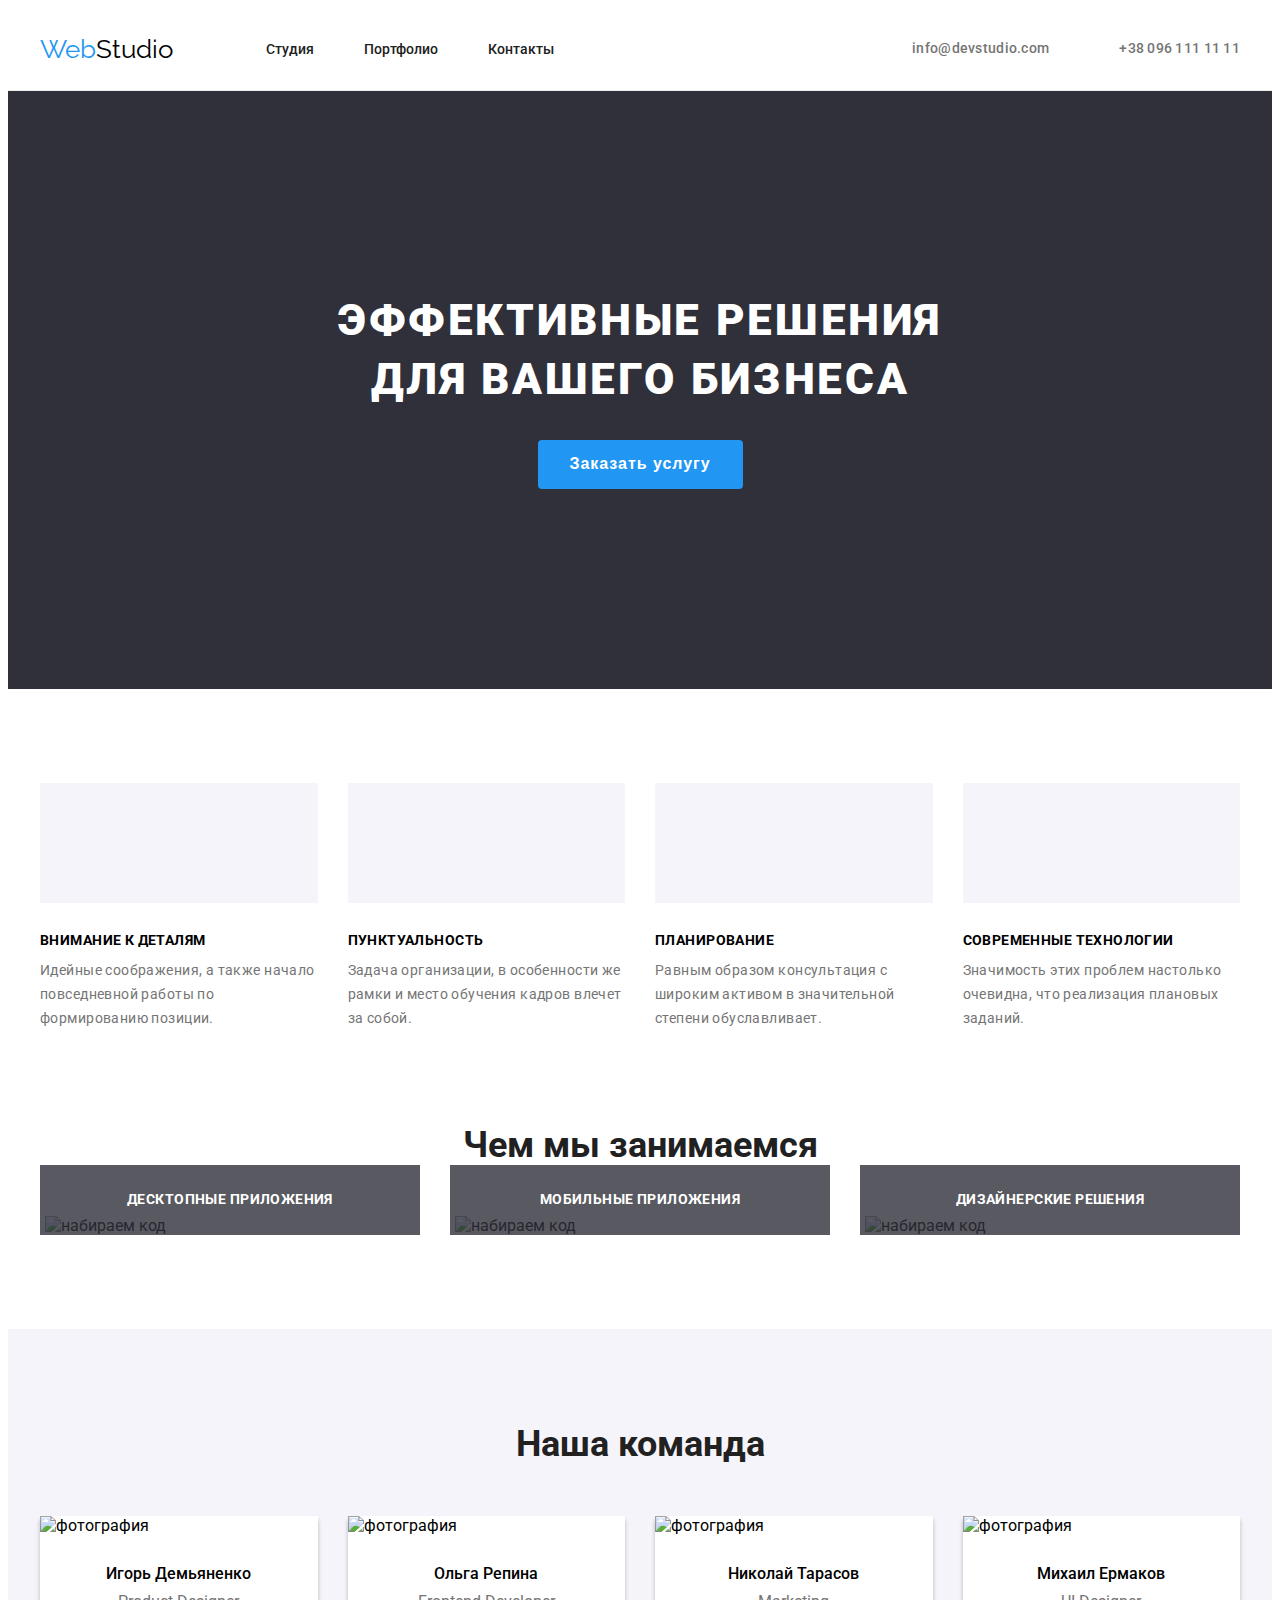
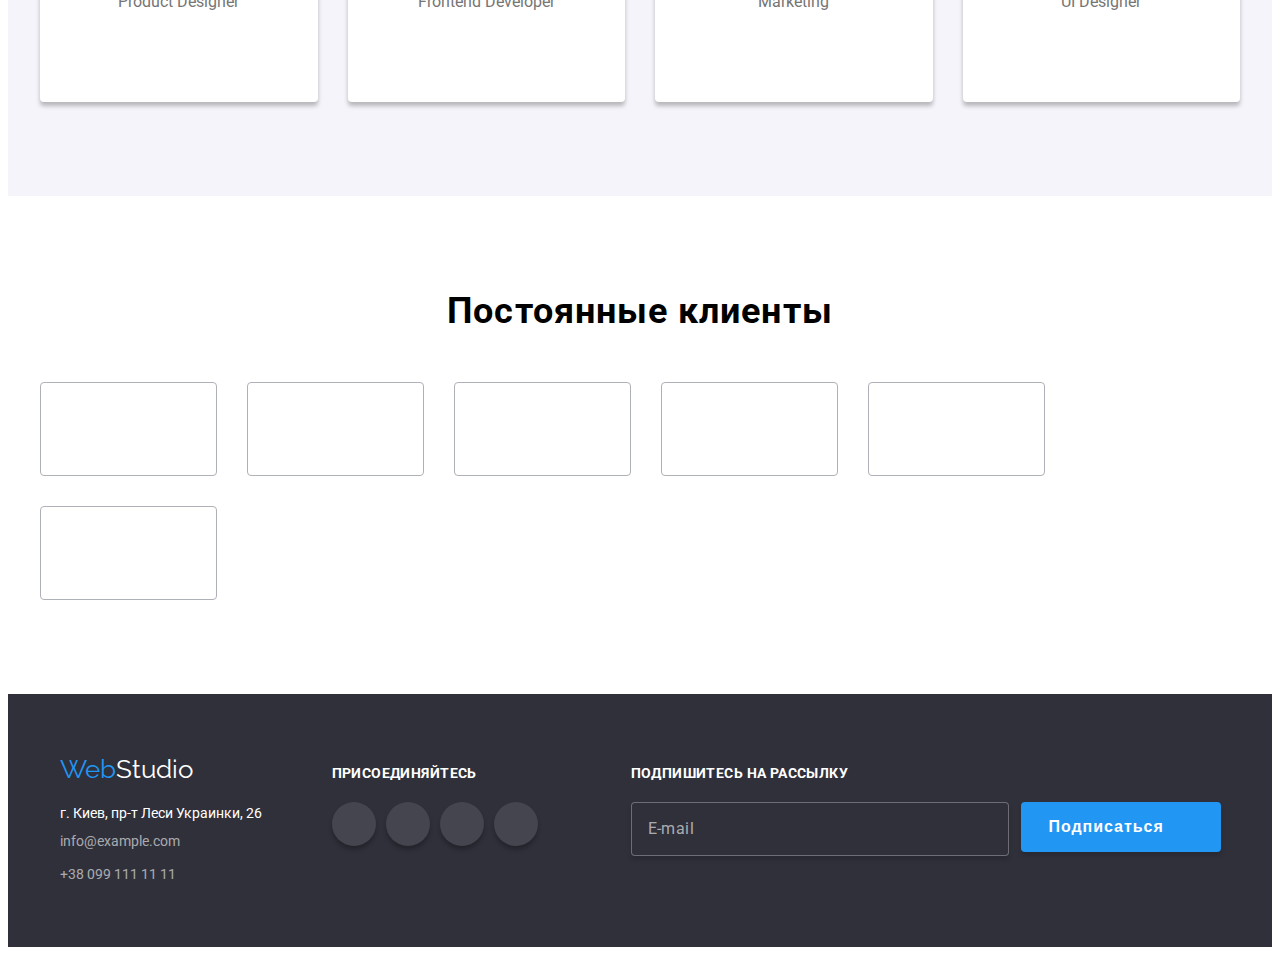
==== commit 73fd5b4d: "social" ====
--- a/index.html
+++ b/index.html
@@ -41,7 +41,7 @@
           <nav class="header__main-nav">
             <ul class="header__site-nav">
               <li class="header__site-nav-item">
-                <a href="./index.html" class="current header__item-link">Студия</a>
+                <a href="./index.html" class="header__item-link">Студия</a>
               </li>
               <li class="header__site-nav-item">
                 <a href="./portfolio.html" class="header__item-link">Портфолио</a>
@@ -292,28 +292,48 @@
 
                 <ul class="our-team__links-set">
                   <li class="our-team__link">
-                    <a href="" class="our-team__bg-link">
+                    <a
+                      href="https://www.instagram.com/"
+                      class="our-team__bg-link"
+                      target="_blank"
+                      rel="noopener noreferrer"
+                    >
                       <svg class="our-team__social-link">
                         <use href="./images/icons.svg#icon-instagram"></use>
                       </svg>
                     </a>
                   </li>
                   <li class="our-team__link">
-                    <a href="" class="our-team__bg-link">
+                    <a
+                      href="https://twitter.com/home"
+                      class="our-team__bg-link"
+                      target="_blank"
+                      rel="noopener noreferrer"
+                    >
                       <svg class="our-team__social-link">
                         <use href="./images/icons.svg#icon-twitter"></use>
                       </svg>
                     </a>
                   </li>
                   <li class="our-team__link">
-                    <a href="" class="our-team__bg-link">
+                    <a
+                      href="https://www.facebook.com/"
+                      class="our-team__bg-link"
+                      target="_blank"
+                      rel="noopener noreferrer"
+                    >
                       <svg class="our-team__social-link">
                         <use href="./images/icons.svg#icon-facebook"></use>
                       </svg>
                     </a>
                   </li>
                   <li class="our-team__link">
-                    <a href="" class="our-team__bg-link">
+                    <a
+                      href="https://www.linkedin.com/"
+                      class="our-team__bg-link"
+                      target="_blank"
+                      rel="noopener noreferrer"
+                    >
                       <svg class="our-team__social-link">
                         <use href="./images/icons.svg#icon-linkedin"></use>
                       </svg>
@@ -339,28 +359,48 @@
 
                 <ul class="our-team__links-set">
                   <li class="our-team__link">
-                    <a href="" class="our-team__bg-link">
+                    <a
+                      href="https://www.instagram.com/"
+                      class="our-team__bg-link"
+                      target="_blank"
+                      rel="noopener noreferrer"
+                    >
                       <svg class="our-team__social-link">
                         <use href="./images/icons.svg#icon-instagram"></use>
                       </svg>
                     </a>
                   </li>
                   <li class="our-team__link">
-                    <a href="" class="our-team__bg-link">
+                    <a
+                      href="https://twitter.com/home"
+                      class="our-team__bg-link"
+                      target="_blank"
+                      rel="noopener noreferrer"
+                    >
                       <svg class="our-team__social-link">
                         <use href="./images/icons.svg#icon-twitter"></use>
                       </svg>
                     </a>
                   </li>
                   <li class="our-team__link">
-                    <a href="" class="our-team__bg-link">
+                    <a
+                      href="https://www.facebook.com/"
+                      class="our-team__bg-link"
+                      target="_blank"
+                      rel="noopener noreferrer"
+                    >
                       <svg class="our-team__social-link">
                         <use href="./images/icons.svg#icon-facebook"></use>
                       </svg>
                     </a>
                   </li>
                   <li class="our-team__link">
-                    <a href="" class="our-team__bg-link">
+                    <a
+                      href="https://www.linkedin.com/"
+                      class="our-team__bg-link"
+                      target="_blank"
+                      rel="noopener noreferrer"
+                    >
                       <svg class="our-team__social-link">
                         <use href="./images/icons.svg#icon-linkedin"></use>
                       </svg>
@@ -386,28 +426,48 @@
 
                 <ul class="our-team__links-set">
                   <li class="our-team__link">
-                    <a href="" class="our-team__bg-link">
+                    <a
+                      href="https://www.instagram.com/"
+                      class="our-team__bg-link"
+                      target="_blank"
+                      rel="noopener noreferrer"
+                    >
                       <svg class="our-team__social-link">
                         <use href="./images/icons.svg#icon-instagram"></use>
                       </svg>
                     </a>
                   </li>
                   <li class="our-team__link">
-                    <a href="" class="our-team__bg-link">
+                    <a
+                      href="https://twitter.com/home"
+                      class="our-team__bg-link"
+                      target="_blank"
+                      rel="noopener noreferrer"
+                    >
                       <svg class="our-team__social-link">
                         <use href="./images/icons.svg#icon-twitter"></use>
                       </svg>
                     </a>
                   </li>
                   <li class="our-team__link">
-                    <a href="" class="our-team__bg-link">
+                    <a
+                      href="https://www.facebook.com/"
+                      class="our-team__bg-link"
+                      target="_blank"
+                      rel="noopener noreferrer"
+                    >
                       <svg class="our-team__social-link">
                         <use href="./images/icons.svg#icon-facebook"></use>
                       </svg>
                     </a>
                   </li>
                   <li class="our-team__link">
-                    <a href="" class="our-team__bg-link">
+                    <a
+                      href="https://www.linkedin.com/"
+                      class="our-team__bg-link"
+                      target="_blank"
+                      rel="noopener noreferrer"
+                    >
                       <svg class="our-team__social-link">
                         <use href="./images/icons.svg#icon-linkedin"></use>
                       </svg>
@@ -458,7 +518,7 @@
       </section>
     </main>
     <footer class="footer">
-      <div class="container">
+      <div class="container footer__container">
         <div class="footer__content">
           <div class="footer__logo-position">
             <a href="./index.html" class="footer__logo footer__text"
@@ -486,28 +546,48 @@
             <h3 class="footer__join-title">присоединяйтесь</h3>
             <ul class="footer__links-set">
               <li class="footer__link">
-                <a href="" class="footer__bg-link">
+                <a
+                  href="https://www.instagram.com/"
+                  class="footer__bg-link"
+                  target="_blank"
+                  rel="noopener noreferrer"
+                >
                   <svg class="footer__social-link">
                     <use href="./images/icons.svg#icon-instagram"></use>
                   </svg>
                 </a>
               </li>
               <li class="footer__link">
-                <a href="" class="footer__bg-link">
+                <a
+                  href="https://twitter.com/home"
+                  class="footer__bg-link"
+                  target="_blank"
+                  rel="noopener noreferrer"
+                >
                   <svg class="footer__social-link">
                     <use href="./images/icons.svg#icon-twitter"></use>
                   </svg>
                 </a>
               </li>
               <li class="footer__link">
-                <a href="" class="footer__bg-link">
+                <a
+                  href="https://www.facebook.com/"
+                  class="footer__bg-link"
+                  target="_blank"
+                  rel="noopener noreferrer"
+                >
                   <svg class="footer__social-link">
                     <use href="./images/icons.svg#icon-facebook"></use>
                   </svg>
                 </a>
               </li>
               <li class="footer__link">
-                <a href="" class="footer__bg-link">
+                <a
+                  href="https://www.linkedin.com/"
+                  class="footer__bg-link"
+                  target="_blank"
+                  rel="noopener noreferrer"
+                >
                   <svg class="footer__social-link">
                     <use href="./images/icons.svg#icon-linkedin"></use>
                   </svg>
@@ -592,5 +672,7 @@
 
     <script src="./js/modal.js"></script>
     <script src="./js/mobile-menu.js"></script>
+
+    <script src="./js/current-page.js"></script>
   </body>
 </html>
--- a/css/main.min.css
+++ b/css/main.min.css
@@ -1 +1 @@
-.visually-hidden{position:absolute;width:1px;height:1px;margin:-1px;border:0;padding:0;white-space:nowrap;-webkit-clip-path:inset(100%);clip-path:inset(100%);clip:rect(0 0 0 0);overflow:hidden}h1,h2,h3,h4,h5,h6,p{margin:0}ul{list-style:none;padding-left:0px;margin:0}a{display:block;text-decoration:none;font-style:normal}img{display:block;max-width:100%;height:auto}.works__secondary-btn,.works__btn-all,.footer__btn-send,.hero-btn{color:#fff;background-color:#2196f3;text-align:center;cursor:pointer;border:none;font-size:16px;font-weight:700;border-radius:4px;letter-spacing:.06em}body{background-color:#fff;font-family:"Roboto",sans-serif}body.menu-open{overflow:hidden}body.modal-open{overflow:hidden}.container{padding-right:15px;padding-left:15px;margin-left:auto;margin-right:auto}@media screen and (min-width: 480px){.container{width:480px}}@media screen and (min-width: 768px){.container{width:768px}}@media screen and (min-width: 1200px){.container{width:1200px}}.header{border-bottom:1px solid #ececec}.header a:hover,.header a:focus{color:#2196f3}.header__header-nav{display:-webkit-box;display:-ms-flexbox;display:flex;-webkit-box-align:center;-ms-flex-align:center;align-items:center}@media screen and (min-width: 768px){.header__header-nav{text-align:center}}.header__mobile-menu{background-color:#fff}@media screen and (max-width: 767.98px){.header__mobile-menu{display:none;position:fixed;top:0;left:0;overflow:auto;width:100vw;height:100vh;padding:48px 40px;z-index:1}.header__mobile-menu.is-open{display:-webkit-box;display:-ms-flexbox;display:flex;-webkit-box-orient:vertical;-webkit-box-direction:normal;-ms-flex-direction:column;flex-direction:column}}@media screen and (min-width: 768px){.header__mobile-menu{display:-webkit-box;display:-ms-flexbox;display:flex;-ms-flex-preferred-size:100%;flex-basis:100%;text-align:center}}@media screen and (min-width: 1200px){.header__mobile-menu{-webkit-box-align:baseline;-ms-flex-align:baseline;align-items:baseline}}.header__main-nav{display:-webkit-box;display:-ms-flexbox;display:flex;-webkit-box-align:center;-ms-flex-align:center;align-items:center;padding:0;margin-right:auto}@media screen and (max-width: 767.98px){.header__main-nav{margin:0;margin-bottom:auto}}.header__site-nav{display:-webkit-box;display:-ms-flexbox;display:flex}@media screen and (max-width: 767.98px){.header__site-nav{-webkit-box-orient:vertical;-webkit-box-direction:normal;-ms-flex-direction:column;flex-direction:column;font-size:40px;font-weight:500;line-height:1.175;letter-spacing:.02em}}@media screen and (min-width: 768px){.header__site-nav{font-weight:500;font-size:14px;line-height:1.17}}.header__site-nav .current{color:#2196f3;position:relative}@media screen and (min-width: 768px){.current::after{content:"";position:absolute;bottom:-3px;display:block;width:100%;height:4px;background-color:#2196f3;border-radius:2px}}.header__site-nav-item:not(:last-child){margin-right:50px}@media screen and (max-width: 767.98px){.header__site-nav-item:not(:last-child){margin-right:0;padding-bottom:32px}}.header__item-link{display:inline-block;color:#212121}@media screen and (min-width: 768px){.header__item-link{padding-top:32px;padding-bottom:32px}}.header__header-contact-list{display:-webkit-box;display:-ms-flexbox;display:flex;line-height:1.17;font-size:14px;font-weight:500;letter-spacing:.02em}@media screen and (max-width: 767.88px){.header__header-contact-list{-webkit-box-orient:vertical;-webkit-box-direction:reverse;-ms-flex-direction:column-reverse;flex-direction:column-reverse}}@media screen and (min-width: 768px)and (max-width: 1199px){.header__header-contact-list{display:-webkit-box;display:-ms-flexbox;display:flex;-webkit-box-orient:vertical;-webkit-box-direction:normal;-ms-flex-direction:column;flex-direction:column;-webkit-box-pack:center;-ms-flex-pack:center;justify-content:center}}.header__item+.header__item{margin-left:50px}@media screen and (max-width: 1199px){.header__item+.header__item{margin-left:0}}.header__item-link{-webkit-transition:color 250ms cubic-bezier(0.4, 0, 0.2, 1);transition:color 250ms cubic-bezier(0.4, 0, 0.2, 1)}.header__contact-link{display:-webkit-box;display:-ms-flexbox;display:flex;-webkit-box-align:center;-ms-flex-align:center;align-items:center;font-size:24px;margin-bottom:0;color:#757575;-webkit-transition:color 250ms cubic-bezier(0.4, 0, 0.2, 1);transition:color 250ms cubic-bezier(0.4, 0, 0.2, 1)}@media screen and (min-width: 768px){.header__contact-link{font-size:12px}}@media screen and (min-width: 1200px){.header__contact-link{font-size:14px;padding-top:32px;padding-bottom:32px}}@media screen and (max-width: 767.98px){.header__contact-link--font{font-size:34px;color:#2196f3;margin-bottom:32px}}@media screen and (max-width: 767.98px)and (max-width: 380px){.header__contact-link--font{font-size:24px}}@media screen and (min-width: 768px)and (max-width: 1199.97px){.header__contact-link--font{margin-top:10px}}.header__icon-mail,.header__icon-phone{margin-right:10px;fill:currentColor}@media screen and (max-width: 767.98px){.header__icon-mail,.header__icon-phone{display:none}}.header__links-set{display:-webkit-box;display:-ms-flexbox;display:flex;-ms-flex-wrap:wrap;flex-wrap:wrap;margin-top:64px;gap:10px}@media screen and (min-width: 768px){.header__links-set{display:none}}.links-set__item:not(:last-child){padding-right:10px;border-right:1px solid rgba(33,33,33,.2)}.links-set__link{font-weight:500;font-size:18px;line-height:1.2;letter-spacing:.02em;color:#2196f3}.header__logo{color:#2196f3;font-family:"Raleway",sans-serif;font-size:26px;margin-right:93px;padding-top:24px;padding-bottom:24px}@media screen and (max-width: 767px){.header__logo{font-size:24px;line-height:1.17;margin-right:auto;padding-top:16px;padding-bottom:16px}}.header__logo-two{color:#000;font-family:"Raleway",sans-serif;font-size:26px}@media screen and (max-width: 767px){.header__logo-two{font-size:24px;line-height:1.17}}.header__main-nav .header__text{line-height:1.38}.footer__logo{color:#2196f3;font-family:"Raleway",sans-serif;font-size:26px}.footer__text{line-height:1.17}.footer__logo-three{color:#fff}.hero{background-color:#2f303a;text-align:center;padding-top:118px;padding-bottom:118px;margin-left:auto;margin-right:auto;background-image:-webkit-gradient(linear, left top, left bottom, from(rgba(47, 48, 58, 0.4)), to(rgba(47, 48, 58, 0.4))),url(../images/bg-hero_480-min.jpg);background-image:linear-gradient(rgba(47, 48, 58, 0.4), rgba(47, 48, 58, 0.4)),url(../images/bg-hero_480-min.jpg);background-position:center;background-repeat:no-repeat;background-size:cover}@media(min-device-pixel-ratio: 2),(-webkit-min-device-pixel-ratio: 2),(min-resolution: 192dpi),(min-resolution: 2dppx){.hero{background-image:-webkit-gradient(linear, left top, left bottom, from(rgba(47, 48, 58, 0.4)), to(rgba(47, 48, 58, 0.4))),url(../images/bg-hero_480_2x-min.jpg);background-image:linear-gradient(rgba(47, 48, 58, 0.4), rgba(47, 48, 58, 0.4)),url(../images/bg-hero_480_2x-min.jpg)}}@media(min-width: 768px){.hero{background-image:-webkit-gradient(linear, left top, left bottom, from(rgba(47, 48, 58, 0.4)), to(rgba(47, 48, 58, 0.4))),url(../images/bg-hero_768-min.jpg);background-image:linear-gradient(rgba(47, 48, 58, 0.4), rgba(47, 48, 58, 0.4)),url(../images/bg-hero_768-min.jpg)}}@media(min-width: 768px)and (min-device-pixel-ratio: 2),(min-width: 768px)and (-webkit-min-device-pixel-ratio: 2),(min-width: 768px)and (min-resolution: 192dpi),(min-width: 768px)and (min-resolution: 2dppx){.hero{background-image:-webkit-gradient(linear, left top, left bottom, from(rgba(47, 48, 58, 0.4)), to(rgba(47, 48, 58, 0.4))),url(../images/bg-hero_768_2x-min.jpg);background-image:linear-gradient(rgba(47, 48, 58, 0.4), rgba(47, 48, 58, 0.4)),url(../images/bg-hero_768_2x-min.jpg)}}@media(min-width: 1200px){.hero{max-width:1600px;max-height:600px;padding-top:200px;padding-bottom:200px;background-image:-webkit-gradient(linear, left top, left bottom, from(rgba(47, 48, 58, 0.4)), to(rgba(47, 48, 58, 0.4))),url(../images/bg-hero_1200.jpg);background-image:linear-gradient(rgba(47, 48, 58, 0.4), rgba(47, 48, 58, 0.4)),url(../images/bg-hero_1200.jpg)}}@media(min-width: 1200px)and (min-device-pixel-ratio: 2),(min-width: 1200px)and (-webkit-min-device-pixel-ratio: 2),(min-width: 1200px)and (min-resolution: 192dpi),(min-width: 1200px)and (min-resolution: 2dppx){.hero{background-image:-webkit-gradient(linear, left top, left bottom, from(rgba(47, 48, 58, 0.4)), to(rgba(47, 48, 58, 0.4))),url(../images/bg-hero_1200_x2.jpg);background-image:linear-gradient(rgba(47, 48, 58, 0.4), rgba(47, 48, 58, 0.4)),url(../images/bg-hero_1200_x2.jpg)}}.hero__title{color:#fff;max-width:696px;font-family:Roboto;font-size:44px;font-weight:900;letter-spacing:.06em;line-height:1.36;text-transform:uppercase;display:inline-block;text-align:center;margin:0 0 30px 0}@media screen and (max-width: 1199.89px){.hero__title{font-size:26px;line-height:1.62;max-width:360px}}.hero-btn{line-height:1.8;padding:10px 32px;display:block;margin:auto;-webkit-transition:background-color 250ms cubic-bezier(0.4, 0, 0.2, 1);transition:background-color 250ms cubic-bezier(0.4, 0, 0.2, 1)}.hero-btn:hover,.hero-btn:focus{background-color:#188ce8}.footer__btn-send{line-height:1.87;-webkit-box-shadow:0px 4px 4px rgba(0,0,0,.15);box-shadow:0px 4px 4px rgba(0,0,0,.15);padding:10px 28px;display:-webkit-box;display:-ms-flexbox;display:flex;margin:auto;width:200px;height:50px;-webkit-transition:background-color 250ms cubic-bezier(0.4, 0, 0.2, 1);transition:background-color 250ms cubic-bezier(0.4, 0, 0.2, 1)}@media screen and (min-width: 1200px){.footer__btn-send{margin:0}}.works__secondary-btn,.works__btn-all{background-color:#f5f4fa;color:#212121;line-height:1.62;font-weight:500;padding:6px 22px;display:block;min-width:73px;text-align:center;-webkit-transition:color 250ms cubic-bezier(0.4, 0, 0.2, 1),background-color 250ms cubic-bezier(0.4, 0, 0.2, 1),-webkit-box-shadow 250ms cubic-bezier(0.4, 0, 0.2, 1);transition:color 250ms cubic-bezier(0.4, 0, 0.2, 1),background-color 250ms cubic-bezier(0.4, 0, 0.2, 1),-webkit-box-shadow 250ms cubic-bezier(0.4, 0, 0.2, 1);transition:color 250ms cubic-bezier(0.4, 0, 0.2, 1),background-color 250ms cubic-bezier(0.4, 0, 0.2, 1),box-shadow 250ms cubic-bezier(0.4, 0, 0.2, 1);transition:color 250ms cubic-bezier(0.4, 0, 0.2, 1),background-color 250ms cubic-bezier(0.4, 0, 0.2, 1),box-shadow 250ms cubic-bezier(0.4, 0, 0.2, 1),-webkit-box-shadow 250ms cubic-bezier(0.4, 0, 0.2, 1)}.works__secondary-btn:hover,.works__secondary-btn:focus,.works__secondary-btn:hover,.works__secondary-btn:focus,.works__btn-all:hover,.works__btn-all:focus,.works__btn-all:hover,.works__btn-all:focus{background-color:#2196f3;color:#fff;-webkit-box-shadow:0px 2px 2px 0px rgba(0,0,0,.1215686275);box-shadow:0px 2px 2px 0px rgba(0,0,0,.1215686275);-webkit-box-shadow:0px 1px 2px 0px rgba(0,0,0,.0784313725);box-shadow:0px 1px 2px 0px rgba(0,0,0,.0784313725);-webkit-box-shadow:0px 3px 1px 0px rgba(0,0,0,.1019607843);box-shadow:0px 3px 1px 0px rgba(0,0,0,.1019607843)}.works__btn-all{background-color:#2196f3;color:#fff}.header__menu-btn{display:-webkit-inline-box;display:-ms-inline-flexbox;display:inline-flex;margin:0;padding:0;border:none;background-color:rgba(0,0,0,0);cursor:pointer;z-index:2}.header__menu-btn .header__icon-close{display:none}.header__menu-btn.is-open .header__icon-close{display:block}.header__menu-btn.is-open .header__icon-menu{display:none}@media screen and (min-width: 768px){.header__menu-btn{display:none}}.header__icon:hover .header__icon-menu,.header__icon:hover .header__icon-close{fill:#2196f3;-webkit-transition:fill 250ms cubic-bezier(0.4, 0, 0.2, 1);transition:fill 250ms cubic-bezier(0.4, 0, 0.2, 1)}.features{padding-top:94px;padding-bottom:94px}@media screen and (max-width: 1199px){.features{padding-top:60px;padding-bottom:60px}}@media screen and (min-width: 768px){.features__list{display:-webkit-box;display:-ms-flexbox;display:flex;-ms-flex-wrap:wrap;flex-wrap:wrap;gap:30px}}@media screen and (max-width: 767px){.features__item{margin-bottom:30px}}@media screen and (min-width: 768px){.features__item{-ms-flex-preferred-size:calc((100% - 30px * (2 - 1))/2);flex-basis:calc((100% - 30px * (2 - 1))/2)}}@media screen and (min-width: 1200px){.features__item{-ms-flex-preferred-size:calc((100% - 30px * (4 - 1))/4);flex-basis:calc((100% - 30px * (4 - 1))/4)}}.features__icons-set{display:-webkit-box;display:-ms-flexbox;display:flex;-webkit-box-pack:center;-ms-flex-pack:center;justify-content:center;-webkit-box-align:center;-ms-flex-align:center;align-items:center;height:120px;background-color:#f5f4fa;margin-bottom:30px}.features__icons{width:70px;height:70px}.features__title{font-weight:700;font-size:14px;line-height:1.14;letter-spacing:.03em;text-transform:uppercase;margin-bottom:10px}@media screen and (max-width: 767px){.features__title{text-align:center}}.features__description{color:#757575;line-height:1.7;font-weight:400;font-size:14px;letter-spacing:.03em;text-align:left}.we-do{display:none;padding-bottom:94px}@media screen and (min-width: 1200px){.we-do{display:block}}.we-do__title{color:#212121;font-size:14px;line-height:1.17;text-align:center;font-size:36px;margin-bottom:50px}.we-do__foto{display:-webkit-box;display:-ms-flexbox;display:flex;gap:30px}.we-do__item{-ms-flex-preferred-size:calc((100% - 30px * (3 - 1))/3);flex-basis:calc((100% - 30px * (3 - 1))/3)}.we-do__label{position:relative;display:-webkit-box;display:-ms-flexbox;display:flex;-webkit-box-pack:center;-ms-flex-pack:center;justify-content:center;-webkit-box-align:end;-ms-flex-align:end;align-items:flex-end}.we-do__txt{position:absolute;display:-webkit-box;display:-ms-flexbox;display:flex;-webkit-box-pack:center;-ms-flex-pack:center;justify-content:center;-webkit-box-align:center;-ms-flex-align:center;align-items:center;width:100%;height:70px;font-weight:700;font-size:14px;line-height:1.14;text-align:center;letter-spacing:.03em;text-transform:uppercase;color:#fff;background-color:rgba(47,48,58,.8)}.our-team{background-color:#f5f4fa;padding-top:60px;padding-bottom:60px;margin-left:auto;margin-right:auto}@media screen and (min-width: 1200px){.our-team{padding-top:94px;padding-bottom:94px;margin-left:auto;margin-right:auto}}.our-team__title{color:#212121;line-height:1.17;text-align:center;font-size:28px;margin-bottom:30px}@media screen and (min-width: 1200px){.our-team__title{margin-bottom:50px;font-size:36px}}@media screen and (min-width: 768px){.our-team__foto{display:-webkit-box;display:-ms-flexbox;display:flex;-ms-flex-wrap:wrap;flex-wrap:wrap;gap:30px}}@media screen and (min-width: 1200px){.our-team__foto{display:-webkit-box;display:-ms-flexbox;display:flex}}.our-team__item{background-color:#fff;border-radius:0px 0px 4px 4px;-webkit-box-shadow:0px 4px 4px 0px rgba(0,0,0,.2509803922);box-shadow:0px 4px 4px 0px rgba(0,0,0,.2509803922)}@media screen and (max-width: 767.98px){.our-team__item:not(:last-child){margin-bottom:30px}}@media screen and (min-width: 768px){.our-team__item{-ms-flex-preferred-size:calc((100% - 30px * (2 - 1))/2);flex-basis:calc((100% - 30px * (2 - 1))/2)}}@media screen and (min-width: 1200px){.our-team__item{-ms-flex-preferred-size:calc((100% - 30px * (4 - 1))/4);flex-basis:calc((100% - 30px * (4 - 1))/4)}}.our-team__card-content{padding:30px 32px}.our-team__name{font-weight:500;font-size:16px;line-height:1.17;margin-bottom:10px;text-align:center}.our-team__prof{color:#757575;font-weight:400;font-size:16px;line-height:1.17;text-align:center;margin-bottom:16px}.our-team__links-set{display:-webkit-box;display:-ms-flexbox;display:flex;-webkit-box-pack:center;-ms-flex-pack:center;justify-content:center}.our-team__bg-link{display:-webkit-box;display:-ms-flexbox;display:flex;-webkit-box-align:center;-ms-flex-align:center;align-items:center;-webkit-box-pack:center;-ms-flex-pack:center;justify-content:center;color:#afb1b8;border-radius:50%;width:44px;height:44px;-webkit-transition:color 250ms cubic-bezier(0.4, 0, 0.2, 1),background-color 250ms cubic-bezier(0.4, 0, 0.2, 1);transition:color 250ms cubic-bezier(0.4, 0, 0.2, 1),background-color 250ms cubic-bezier(0.4, 0, 0.2, 1)}.our-team__bg-link:hover{color:#fff;background-color:#2196f3}.our-team__link:not(:last-child){margin-right:10px}.our-team__social-link{fill:currentColor;width:20px;height:20px}.clients{background-color:#fff;margin-right:auto;margin-left:auto;padding-top:60px;padding-bottom:60px}@media screen and (min-width: 1200px){.clients{padding-top:94px;padding-bottom:94px}}.clients__regular-clients{font-weight:700;line-height:1.17;letter-spacing:.03em;text-align:center;font-size:28px;margin-bottom:30px}@media screen and (min-width: 1200px){.clients__regular-clients{font-size:36px;margin-bottom:50px}}.clients__our-clients{display:-webkit-box;display:-ms-flexbox;display:flex;-ms-flex-wrap:wrap;flex-wrap:wrap;gap:30px}@media screen and (min-width: 1200px){.clients__our-clients{margin-top:0}}.clients__item{border:1px solid #afb1b8;border-radius:4px;display:-webkit-box;display:-ms-flexbox;display:flex;-ms-flex-wrap:wrap;flex-wrap:wrap;-webkit-box-align:center;-ms-flex-align:center;align-items:center;-webkit-box-pack:center;-ms-flex-pack:center;justify-content:center;cursor:pointer;-webkit-transition:border 250ms cubic-bezier(0.4, 0, 0.2, 1);transition:border 250ms cubic-bezier(0.4, 0, 0.2, 1);-ms-flex-preferred-size:calc((100% - 30px * (2 - 1))/2);flex-basis:calc((100% - 30px * (2 - 1))/2);height:92px}.clients__item:hover{border:1px solid #2196f3}.clients__item:hover .clients__icon{fill:#2196f3}@media screen and (min-width: 768px){.clients__item{-ms-flex-preferred-size:calc((100% - 30px * (3 - 1))/3);flex-basis:calc((100% - 30px * (3 - 1))/3)}}@media screen and (min-width: 1200px){.clients__item{-ms-flex-preferred-size:calc((100% - 30px * (6 - 1))/6);flex-basis:calc((100% - 30px * (6 - 1))/6)}}.clients__icon{width:106px;height:60px;fill:#afb1b8;-webkit-transition:fill 250ms cubic-bezier(0.4, 0, 0.2, 1);transition:fill 250ms cubic-bezier(0.4, 0, 0.2, 1)}.footer{background-color:#2f303a;padding-top:60px;padding-bottom:60px}.footer a:hover,.footer a:focus{color:#2196f3}.footer__content{margin-bottom:60px}@media screen and (min-width: 768px){.footer__content{display:-webkit-box;display:-ms-flexbox;display:flex;-webkit-box-orient:horizontal;-webkit-box-direction:normal;-ms-flex-direction:row;flex-direction:row;-webkit-box-align:baseline;-ms-flex-align:baseline;align-items:baseline;-webkit-box-pack:center;-ms-flex-pack:center;justify-content:center}}@media screen and (min-width: 1200px){.footer__content{-webkit-box-align:baseline;-ms-flex-align:baseline;align-items:baseline;-webkit-box-orient:horizontal;-webkit-box-direction:normal;-ms-flex-direction:row;flex-direction:row;margin-bottom:0}}.footer__logo-position{display:-webkit-box;display:-ms-flexbox;display:flex;-webkit-box-orient:vertical;-webkit-box-direction:normal;-ms-flex-direction:column;flex-direction:column;-webkit-box-align:center;-ms-flex-align:center;align-items:center}@media screen and (max-width: 767px){.footer__logo-position{margin-bottom:60px}}@media screen and (min-width: 768px){.footer__logo-position{margin-right:165px}}@media screen and (min-width: 1200px){.footer__logo-position{display:block;text-align:start;margin-right:0}}.footer__adress a{color:#fff;line-height:1.17;-webkit-transition:color 250ms cubic-bezier(0.4, 0, 0.2, 1);transition:color 250ms cubic-bezier(0.4, 0, 0.2, 1)}.footer__contact a{color:rgba(255,255,255,.6);line-height:1.7;-webkit-transition:color 250ms cubic-bezier(0.4, 0, 0.2, 1);transition:color 250ms cubic-bezier(0.4, 0, 0.2, 1)}.footer__contact-list{line-height:1.17;font-size:14px;display:-webkit-box;display:-ms-flexbox;display:flex;-webkit-box-orient:vertical;-webkit-box-direction:normal;-ms-flex-direction:column;flex-direction:column;-webkit-box-align:center;-ms-flex-align:center;align-items:center}@media screen and (min-width: 768px){.footer__contact-list{margin-bottom:0}}@media screen and (min-width: 1200px){.footer__contact-list{display:block}}.footer__text{margin-bottom:20px}.footer__adress{margin-bottom:9px}.footer__mail{margin-bottom:9px}.footer__join{display:-webkit-box;display:-ms-flexbox;display:flex;-webkit-box-orient:vertical;-webkit-box-direction:normal;-ms-flex-direction:column;flex-direction:column;-webkit-box-align:center;-ms-flex-align:center;align-items:center}@media screen and (min-width: 768px){.footer__join{margin:0}}@media screen and (min-width: 1200px){.footer__join{display:block;margin-left:70px;margin-right:93px}}.footer__join-title{font-size:14px;font-style:normal;font-weight:700;line-height:1.17;letter-spacing:.03em;text-transform:uppercase;color:#fff;margin-bottom:20px}.footer__links-set{display:-webkit-box;display:-ms-flexbox;display:flex}.footer__bg-link{display:-webkit-box;display:-ms-flexbox;display:flex;-webkit-box-align:center;-ms-flex-align:center;align-items:center;-webkit-box-pack:center;-ms-flex-pack:center;justify-content:center;background-color:rgba(255,255,255,.1019607843);width:44px;height:44px;-webkit-box-shadow:0px 4px 4px 0px rgba(0,0,0,.2509803922);box-shadow:0px 4px 4px 0px rgba(0,0,0,.2509803922);border-radius:50%;-webkit-transition:background-color 250ms cubic-bezier(0.4, 0, 0.2, 1);transition:background-color 250ms cubic-bezier(0.4, 0, 0.2, 1)}.footer__bg-link:hover{background-color:#2196f3}.footer__link:not(:last-child){margin-right:10px}.footer__social-link{fill:#fff;width:20px;height:20px}.footer__subscribe{display:block}.footer__subs-title{font-size:14px;font-weight:700;line-height:1.14;letter-spacing:.03em;text-transform:uppercase;text-align:center;color:#fff;margin-bottom:20px}@media screen and (min-width: 1200px){.footer__subs-title{text-align:start}}.footer__subs-form{display:-webkit-box;display:-ms-flexbox;display:flex;-webkit-box-orient:vertical;-webkit-box-direction:normal;-ms-flex-direction:column;flex-direction:column}@media screen and (min-width: 1200px){.footer__subs-form{-webkit-box-orient:horizontal;-webkit-box-direction:normal;-ms-flex-direction:row;flex-direction:row}}.footer__subscribe ::-webkit-input-placeholder{font-family:Roboto;font-size:16px;line-height:1.25;letter-spacing:.03em;text-align:left;color:rgba(255,255,255,.6)}.footer__subscribe ::-moz-placeholder{font-family:Roboto;font-size:16px;line-height:1.25;letter-spacing:.03em;text-align:left;color:rgba(255,255,255,.6)}.footer__subscribe :-ms-input-placeholder{font-family:Roboto;font-size:16px;line-height:1.25;letter-spacing:.03em;text-align:left;color:rgba(255,255,255,.6)}.footer__subscribe ::-ms-input-placeholder{font-family:Roboto;font-size:16px;line-height:1.25;letter-spacing:.03em;text-align:left;color:rgba(255,255,255,.6)}.footer__subscribe ::placeholder{font-family:Roboto;font-size:16px;line-height:1.25;letter-spacing:.03em;text-align:left;color:rgba(255,255,255,.6)}.footer__subs-mail{height:50px;margin-bottom:20px;padding-left:16px;border:1px solid rgba(255,255,255,.3);-webkit-box-shadow:0px 4px 4px 0px rgba(0,0,0,.15);box-shadow:0px 4px 4px 0px rgba(0,0,0,.15);border-radius:4px;background-color:#2f303a;outline:none;color:rgba(255,255,255,.6)}@media screen and (min-width: 768px){.footer__subs-mail{margin-left:auto;margin-right:auto;margin-bottom:20px;min-width:450px}}@media screen and (min-width: 1200px){.footer__subs-mail{min-width:358px;margin-bottom:0;margin-right:12px}}.footer__icon-send{width:24px;height:24px;margin-left:10px;fill:#fff}.backdrop{position:fixed;top:0;left:0;width:100%;height:100%;padding-top:93px;padding-left:15px;padding-right:15px;overflow-y:scroll;background-color:rgba(0,0,0,.2);opacity:1;-webkit-transition:opacity 250ms cubic-bezier(0.4, 0, 0.2, 1);transition:opacity 250ms cubic-bezier(0.4, 0, 0.2, 1)}.backdrop.is-hidden{opacity:0;pointer-events:none}.backdrop.is-hidden .modal{-webkit-transform:translate(-50%, -50%) scale(0.8);transform:translate(-50%, -50%) scale(0.8)}.modal{position:relative;margin-left:auto;margin-right:auto;width:100%;max-width:450px;background-color:#fff;-webkit-transition:-webkit-transform 20ms cubic-bezier(0.4, 0, 0.2, 1);transition:-webkit-transform 20ms cubic-bezier(0.4, 0, 0.2, 1);transition:transform 20ms cubic-bezier(0.4, 0, 0.2, 1);transition:transform 20ms cubic-bezier(0.4, 0, 0.2, 1), -webkit-transform 20ms cubic-bezier(0.4, 0, 0.2, 1);-webkit-box-shadow:0px 1px 3px rgba(0,0,0,.12),0px 1px 1px rgba(0,0,0,.14),0px 2px 1px rgba(0,0,0,.2);box-shadow:0px 1px 3px rgba(0,0,0,.12),0px 1px 1px rgba(0,0,0,.14),0px 2px 1px rgba(0,0,0,.2);border-radius:4px}@media screen and (min-width: 768px){.modal{position:absolute;top:50%;left:50%;-webkit-transform:translate(-50%, -50%) scale(1);transform:translate(-50%, -50%) scale(1)}}@media screen and (min-width: 1200px){.modal{max-width:528px}}.modal__btn-close{display:-webkit-box;display:-ms-flexbox;display:flex;-webkit-box-align:center;-ms-flex-align:center;align-items:center;-webkit-box-pack:center;-ms-flex-pack:center;justify-content:center;position:absolute;background-color:#fff;width:30px;height:30px;right:8px;top:8px;border:none;border-radius:50%;border:1px solid rgba(0,0,0,.1019607843);cursor:pointer;-webkit-transition:background-color 250ms cubic-bezier(0.4, 0, 0.2, 1);transition:background-color 250ms cubic-bezier(0.4, 0, 0.2, 1)}.modal__icon-close{fill:#000;width:18px;height:18px;-webkit-transition:fill 250ms cubic-bezier(0.4, 0, 0.2, 1);transition:fill 250ms cubic-bezier(0.4, 0, 0.2, 1)}.modal__btn-close:hover .modal__icon-close,.modal__btn-close:focus .modal__icon-close{fill:#2196f3}.modal__title{margin-bottom:12px;margin-left:auto;margin-right:auto;font-size:20px;font-weight:700;line-height:1.15;letter-spacing:.03em;text-align:center;color:#212121}.modal__form{margin-left:auto;margin-right:auto;padding:40px}.modal__form-field:not(:last-child){margin-bottom:10px}.modal__form-field:nth-child(5){margin-bottom:0}.modal__form-field{display:-webkit-box;display:-ms-flexbox;display:flex;-webkit-box-orient:vertical;-webkit-box-direction:normal;-ms-flex-direction:column;flex-direction:column}.modal__position{position:relative;display:inline-block}.modal__form-label{display:inline-block;margin-bottom:4px;color:#757575;font-size:12px;line-height:1.7;letter-spacing:.01em}.modal__form-input{display:inline-block;padding:11px 12px;padding-left:42px;width:100%;height:40px;border:1px solid rgba(33,33,33,.2);border-radius:4px;-webkit-transition:border 250ms cubic-bezier(0.4, 0, 0.2, 1);transition:border 250ms cubic-bezier(0.4, 0, 0.2, 1)}.modal__form-textarea{display:inline-block;resize:none;padding:12px 16px;margin-bottom:20px;height:120px;border:1px solid rgba(33,33,33,.2);border-radius:4px;font-size:14px;line-height:1.14;letter-spacing:.01em;color:rgba(117,117,117,.5);-webkit-transition:border 250ms cubic-bezier(0.4, 0, 0.2, 1);transition:border 250ms cubic-bezier(0.4, 0, 0.2, 1)}@media screen and (max-width: 1199px){.modal__form-textarea{font-style:12px}}.modal__form-textarea:focus-within,.modal__form-textarea:hover{border:1px solid #2196f3;outline:none}.modal__form-textarea:not(:-moz-placeholder-shown){border-color:#2196f3}.modal__form-textarea:not(:-ms-input-placeholder){border-color:#2196f3}.modal__form-textarea:not(:placeholder-shown){border-color:#2196f3}.modal__icon{position:absolute;top:50%;left:12px;-webkit-transform:translateY(-50%);transform:translateY(-50%);width:18px;height:18px;fill:#212121;-webkit-transition:fill 250ms cubic-bezier(0.4, 0, 0.2, 1);transition:fill 250ms cubic-bezier(0.4, 0, 0.2, 1)}.modal__form-input:not(:-moz-placeholder-shown)+.modal__icon{fill:#2196f3}.modal__form-input:not(:-ms-input-placeholder)+.modal__icon{fill:#2196f3}.modal__form-field:focus-within .modal__icon,.modal__form-field:hover .modal__icon,.modal__form-input:not(:placeholder-shown)+.modal__icon{fill:#2196f3}.modal__form-input:not(:-moz-placeholder-shown){border:1px solid #2196f3;outline:none}.modal__form-input:not(:-ms-input-placeholder){border:1px solid #2196f3;outline:none}.modal__form-input:focus-within,.modal__form-input:hover,.modal__form-input:not(:placeholder-shown){border:1px solid #2196f3;outline:none}.modal__btn-send{color:#fff;background-color:#2196f3;cursor:pointer;border:none;line-height:1.87;letter-spacing:.06em;text-align:center;font-size:16px;font-weight:700;border-radius:4px;padding:10px 55px;display:block;margin:auto;-webkit-transition:background-color 250ms cubic-bezier(0.4, 0, 0.2, 1);transition:background-color 250ms cubic-bezier(0.4, 0, 0.2, 1)}.modal__btn-send:hover,.modal__btn-send:focus{background-color:#188ce8}.modal__check-field{display:-webkit-box;display:-ms-flexbox;display:flex;-webkit-box-align:center;-ms-flex-align:center;align-items:center;-webkit-box-pack:center;-ms-flex-pack:center;justify-content:center;margin-bottom:30px}.modal__agreement{display:inline-block;font-size:12px;line-height:1.17;letter-spacing:.03em;color:#757575}@media screen and (min-width: 1200px){.modal__agreement{font-size:14px}}.modal__agreement-two{display:inline-block;color:#2196f3}.modal__checkbox{position:absolute;width:1px;height:1px;margin:-1px;border:0;padding:0;white-space:nowrap;-webkit-clip-path:inset(100%);clip-path:inset(100%);clip:rect(0 0 0 0);overflow:hidden}.modal__checkbox-label{display:inline-block;width:15px;height:15px;-ms-flex-negative:0;flex-shrink:0;margin-right:8.38px;border:2px solid #212121;border-radius:4px;-webkit-transition:background-color 250ms cubic-bezier(0.4, 0, 0.2, 1),background-image 250ms cubic-bezier(0.4, 0, 0.2, 1),background-size 250ms cubic-bezier(0.4, 0, 0.2, 1);transition:background-color 250ms cubic-bezier(0.4, 0, 0.2, 1),background-image 250ms cubic-bezier(0.4, 0, 0.2, 1),background-size 250ms cubic-bezier(0.4, 0, 0.2, 1)}.modal__checkbox:checked+.modal__checkbox-label{border-color:rgba(0,0,0,0);background-color:#2196f3;background-image:url(../images/iconcheck.svg);background-size:contain;background-origin:border-box}.works{padding-top:60px;padding-bottom:60px}@media screen and (min-width: 1200px){.works{padding-top:94px;padding-bottom:94px}}.works__btn-text{display:-webkit-box;display:-ms-flexbox;display:flex;-ms-flex-wrap:wrap;flex-wrap:wrap;margin-bottom:40px}@media screen and (min-width: 768px){.works__btn-text{-webkit-box-pack:center;-ms-flex-pack:center;justify-content:center;margin-bottom:30px}}@media screen and (min-width: 1200px){.works__btn-text{-webkit-box-pack:center;-ms-flex-pack:center;justify-content:center;margin-bottom:50px}}.works__btn-text .works__item:not(:last-child){margin-right:8px}@media screen and (max-width: 767.88px){.works__btn-text .works__item:not(:last-child){margin-bottom:15px}}@media screen and (min-width: 768px){.pictures{display:-webkit-box;display:-ms-flexbox;display:flex;-ms-flex-wrap:wrap;flex-wrap:wrap;gap:30px}}.pictures__card-thumb{position:relative;overflow:hidden}.pictures__overlay{position:absolute;top:0;left:0;width:100%;height:100%;background-color:rgba(33,150,243,.9);-webkit-transform:translateY(100%);transform:translateY(100%);-webkit-transition:-webkit-transform 250ms cubic-bezier(0.4, 0, 0.2, 1);transition:-webkit-transform 250ms cubic-bezier(0.4, 0, 0.2, 1);transition:transform 250ms cubic-bezier(0.4, 0, 0.2, 1);transition:transform 250ms cubic-bezier(0.4, 0, 0.2, 1), -webkit-transform 250ms cubic-bezier(0.4, 0, 0.2, 1)}.pictures__overlay-txt{position:absolute;padding:63px 24px;font-size:18px;line-height:1.56;letter-spacing:.03em;color:#fff}@media screen and (max-width: 479px){.pictures__overlay-txt{padding:48px 24px;font-size:14px}}.pictures__item{-webkit-transition:-webkit-box-shadow 250ms cubic-bezier(0.4, 0, 0.2, 1);transition:-webkit-box-shadow 250ms cubic-bezier(0.4, 0, 0.2, 1);transition:box-shadow 250ms cubic-bezier(0.4, 0, 0.2, 1);transition:box-shadow 250ms cubic-bezier(0.4, 0, 0.2, 1), -webkit-box-shadow 250ms cubic-bezier(0.4, 0, 0.2, 1)}.pictures__item:hover,.pictures__item:focus{-webkit-box-shadow:0px 4px 4px 0px rgba(0,0,0,.2509803922);box-shadow:0px 4px 4px 0px rgba(0,0,0,.2509803922)}.pictures__item:hover .pictures__overlay{-webkit-transform:translateY(0);transform:translateY(0)}@media screen and (max-width: 767.98px){.pictures__item:not(:last-child){margin-bottom:30px}}@media screen and (min-width: 768px){.pictures__item{-ms-flex-preferred-size:calc((100% - 30px * (2 - 1))/2);flex-basis:calc((100% - 30px * (2 - 1))/2)}}@media screen and (min-width: 1200px){.pictures__item{-ms-flex-preferred-size:calc((100% - 30px * (3 - 1))/3);flex-basis:calc((100% - 30px * (3 - 1))/3)}}.pictures__border{border:1px solid #eee}.pictures__card-content{padding:20px 24px}.pictures__title{color:#212121;font-size:18px;font-weight:700;line-height:2;letter-spacing:.06em;margin-bottom:4px}.pictures__description{color:#757575;font-size:16px;font-weight:400;line-height:1.87;letter-spacing:.03em}/*# sourceMappingURL=main.min.css.map */+.visually-hidden{position:absolute;width:1px;height:1px;margin:-1px;border:0;padding:0;white-space:nowrap;-webkit-clip-path:inset(100%);clip-path:inset(100%);clip:rect(0 0 0 0);overflow:hidden}h1,h2,h3,h4,h5,h6,p{margin:0}ul{list-style:none;padding-left:0px;margin:0}a{display:block;text-decoration:none;font-style:normal}img{display:block;max-width:100%;height:auto}.works__secondary-btn,.works__btn-all,.footer__btn-send,.hero-btn{color:#fff;background-color:#2196f3;text-align:center;cursor:pointer;border:none;font-size:16px;font-weight:700;border-radius:4px;letter-spacing:.06em}body{background-color:#fff;font-family:"Roboto",sans-serif}body.menu-open{overflow:hidden}body.modal-open{overflow:hidden}.container{padding-right:15px;padding-left:15px;margin-left:auto;margin-right:auto}@media screen and (min-width: 480px){.container{width:480px}}@media screen and (min-width: 768px){.container{width:768px}}@media screen and (min-width: 1200px){.container{width:1200px}}.header{border-bottom:1px solid #ececec}.header a:hover,.header a:focus{color:#2196f3}.header__header-nav{display:-webkit-box;display:-ms-flexbox;display:flex;-webkit-box-align:center;-ms-flex-align:center;align-items:center}@media screen and (min-width: 768px){.header__header-nav{text-align:center}}.header__mobile-menu{background-color:#fff}@media screen and (max-width: 767.98px){.header__mobile-menu{display:none;position:fixed;top:0;left:0;overflow:auto;width:100vw;height:100vh;padding:48px 40px;z-index:1}.header__mobile-menu.is-open{display:-webkit-box;display:-ms-flexbox;display:flex;-webkit-box-orient:vertical;-webkit-box-direction:normal;-ms-flex-direction:column;flex-direction:column}}@media screen and (min-width: 768px){.header__mobile-menu{display:-webkit-box;display:-ms-flexbox;display:flex;-ms-flex-preferred-size:100%;flex-basis:100%;text-align:center}}@media screen and (min-width: 1200px){.header__mobile-menu{-webkit-box-align:baseline;-ms-flex-align:baseline;align-items:baseline}}.header__main-nav{display:-webkit-box;display:-ms-flexbox;display:flex;-webkit-box-align:center;-ms-flex-align:center;align-items:center;padding:0;margin-right:auto}@media screen and (max-width: 767.98px){.header__main-nav{margin:0;margin-bottom:auto}}.header__site-nav{display:-webkit-box;display:-ms-flexbox;display:flex}@media screen and (max-width: 767.98px){.header__site-nav{-webkit-box-orient:vertical;-webkit-box-direction:normal;-ms-flex-direction:column;flex-direction:column;font-size:40px;font-weight:500;line-height:1.175;letter-spacing:.02em}}@media screen and (min-width: 768px){.header__site-nav{font-weight:500;font-size:14px;line-height:1.17}}.header__site-nav .current{color:#2196f3;position:relative}@media screen and (min-width: 768px){.current::after{content:"";position:absolute;bottom:-3px;display:block;width:100%;height:4px;background-color:#2196f3;border-radius:2px}}.header__site-nav-item:not(:last-child){margin-right:50px}@media screen and (max-width: 767.98px){.header__site-nav-item:not(:last-child){margin-right:0;padding-bottom:32px}}.header__item-link{display:inline-block;color:#212121}@media screen and (min-width: 768px){.header__item-link{padding-top:32px;padding-bottom:32px}}.header__header-contact-list{display:-webkit-box;display:-ms-flexbox;display:flex;line-height:1.17;font-size:14px;font-weight:500;letter-spacing:.02em}@media screen and (max-width: 767.88px){.header__header-contact-list{-webkit-box-orient:vertical;-webkit-box-direction:reverse;-ms-flex-direction:column-reverse;flex-direction:column-reverse}}@media screen and (min-width: 768px)and (max-width: 1199px){.header__header-contact-list{display:-webkit-box;display:-ms-flexbox;display:flex;-webkit-box-orient:vertical;-webkit-box-direction:normal;-ms-flex-direction:column;flex-direction:column;-webkit-box-pack:center;-ms-flex-pack:center;justify-content:center}}.header__item+.header__item{margin-left:50px}@media screen and (max-width: 1199px){.header__item+.header__item{margin-left:0}}.header__item-link{-webkit-transition:color 250ms cubic-bezier(0.4, 0, 0.2, 1);transition:color 250ms cubic-bezier(0.4, 0, 0.2, 1)}.header__contact-link{display:-webkit-box;display:-ms-flexbox;display:flex;-webkit-box-align:center;-ms-flex-align:center;align-items:center;font-size:24px;margin-bottom:0;color:#757575;-webkit-transition:color 250ms cubic-bezier(0.4, 0, 0.2, 1);transition:color 250ms cubic-bezier(0.4, 0, 0.2, 1)}@media screen and (min-width: 768px){.header__contact-link{font-size:12px}}@media screen and (min-width: 1200px){.header__contact-link{font-size:14px;padding-top:32px;padding-bottom:32px}}@media screen and (max-width: 767.98px){.header__contact-link--font{font-size:34px;color:#2196f3;margin-bottom:32px}}@media screen and (max-width: 767.98px)and (max-width: 380px){.header__contact-link--font{font-size:24px}}@media screen and (min-width: 768px)and (max-width: 1199.97px){.header__contact-link--font{margin-top:10px}}.header__icon-mail,.header__icon-phone{margin-right:10px;fill:currentColor}@media screen and (max-width: 767.98px){.header__icon-mail,.header__icon-phone{display:none}}.header__links-set{display:-webkit-box;display:-ms-flexbox;display:flex;-ms-flex-wrap:wrap;flex-wrap:wrap;margin-top:64px;gap:10px}@media screen and (min-width: 768px){.header__links-set{display:none}}.links-set__item:not(:last-child){padding-right:10px;border-right:1px solid rgba(33,33,33,.2)}.links-set__link{font-weight:500;font-size:18px;line-height:1.2;letter-spacing:.02em;color:#2196f3}.header__logo{color:#2196f3;font-family:"Raleway",sans-serif;font-size:26px;margin-right:93px;padding-top:24px;padding-bottom:24px}@media screen and (max-width: 767px){.header__logo{font-size:24px;line-height:1.17;margin-right:auto;padding-top:16px;padding-bottom:16px}}.header__logo-two{color:#000;font-family:"Raleway",sans-serif;font-size:26px}@media screen and (max-width: 767px){.header__logo-two{font-size:24px;line-height:1.17}}.header__main-nav .header__text{line-height:1.38}.footer__logo{color:#2196f3;font-family:"Raleway",sans-serif;font-size:26px}.footer__text{line-height:1.17}.footer__logo-three{color:#fff}.hero{background-color:#2f303a;text-align:center;padding-top:118px;padding-bottom:118px;margin-left:auto;margin-right:auto;background-image:-webkit-gradient(linear, left top, left bottom, from(rgba(47, 48, 58, 0.4)), to(rgba(47, 48, 58, 0.4))),url(../images/bg-hero_480-min.jpg);background-image:linear-gradient(rgba(47, 48, 58, 0.4), rgba(47, 48, 58, 0.4)),url(../images/bg-hero_480-min.jpg);background-position:center;background-repeat:no-repeat;background-size:cover}@media(min-device-pixel-ratio: 2),(-webkit-min-device-pixel-ratio: 2),(min-resolution: 192dpi),(min-resolution: 2dppx){.hero{background-image:-webkit-gradient(linear, left top, left bottom, from(rgba(47, 48, 58, 0.4)), to(rgba(47, 48, 58, 0.4))),url(../images/bg-hero_480_2x-min.jpg);background-image:linear-gradient(rgba(47, 48, 58, 0.4), rgba(47, 48, 58, 0.4)),url(../images/bg-hero_480_2x-min.jpg)}}@media(min-width: 768px){.hero{background-image:-webkit-gradient(linear, left top, left bottom, from(rgba(47, 48, 58, 0.4)), to(rgba(47, 48, 58, 0.4))),url(../images/bg-hero_768-min.jpg);background-image:linear-gradient(rgba(47, 48, 58, 0.4), rgba(47, 48, 58, 0.4)),url(../images/bg-hero_768-min.jpg)}}@media(min-width: 768px)and (min-device-pixel-ratio: 2),(min-width: 768px)and (-webkit-min-device-pixel-ratio: 2),(min-width: 768px)and (min-resolution: 192dpi),(min-width: 768px)and (min-resolution: 2dppx){.hero{background-image:-webkit-gradient(linear, left top, left bottom, from(rgba(47, 48, 58, 0.4)), to(rgba(47, 48, 58, 0.4))),url(../images/bg-hero_768_2x-min.jpg);background-image:linear-gradient(rgba(47, 48, 58, 0.4), rgba(47, 48, 58, 0.4)),url(../images/bg-hero_768_2x-min.jpg)}}@media(min-width: 1200px){.hero{max-width:1600px;max-height:600px;padding-top:200px;padding-bottom:200px;background-image:-webkit-gradient(linear, left top, left bottom, from(rgba(47, 48, 58, 0.4)), to(rgba(47, 48, 58, 0.4))),url(../images/bg-hero_1200.jpg);background-image:linear-gradient(rgba(47, 48, 58, 0.4), rgba(47, 48, 58, 0.4)),url(../images/bg-hero_1200.jpg)}}@media(min-width: 1200px)and (min-device-pixel-ratio: 2),(min-width: 1200px)and (-webkit-min-device-pixel-ratio: 2),(min-width: 1200px)and (min-resolution: 192dpi),(min-width: 1200px)and (min-resolution: 2dppx){.hero{background-image:-webkit-gradient(linear, left top, left bottom, from(rgba(47, 48, 58, 0.4)), to(rgba(47, 48, 58, 0.4))),url(../images/bg-hero_1200_x2.jpg);background-image:linear-gradient(rgba(47, 48, 58, 0.4), rgba(47, 48, 58, 0.4)),url(../images/bg-hero_1200_x2.jpg)}}.hero__title{color:#fff;max-width:696px;font-family:Roboto;font-size:44px;font-weight:900;letter-spacing:.06em;line-height:1.36;text-transform:uppercase;display:inline-block;text-align:center;margin:0 0 30px 0}@media screen and (max-width: 1199.89px){.hero__title{font-size:26px;line-height:1.62;max-width:360px}}.hero-btn{line-height:1.8;padding:10px 32px;display:block;margin:auto;-webkit-transition:background-color 250ms cubic-bezier(0.4, 0, 0.2, 1);transition:background-color 250ms cubic-bezier(0.4, 0, 0.2, 1)}.hero-btn:hover,.hero-btn:focus{background-color:#188ce8}.footer__btn-send{line-height:1.87;-webkit-box-shadow:0px 4px 4px rgba(0,0,0,.15);box-shadow:0px 4px 4px rgba(0,0,0,.15);padding:10px 28px;display:-webkit-box;display:-ms-flexbox;display:flex;margin:auto;width:200px;height:50px;-webkit-transition:background-color 250ms cubic-bezier(0.4, 0, 0.2, 1);transition:background-color 250ms cubic-bezier(0.4, 0, 0.2, 1)}@media screen and (min-width: 1200px){.footer__btn-send{margin:0}}.works__secondary-btn,.works__btn-all{background-color:#f5f4fa;color:#212121;line-height:1.62;font-weight:500;padding:6px 22px;display:block;min-width:73px;text-align:center;-webkit-transition:color 250ms cubic-bezier(0.4, 0, 0.2, 1),background-color 250ms cubic-bezier(0.4, 0, 0.2, 1),-webkit-box-shadow 250ms cubic-bezier(0.4, 0, 0.2, 1);transition:color 250ms cubic-bezier(0.4, 0, 0.2, 1),background-color 250ms cubic-bezier(0.4, 0, 0.2, 1),-webkit-box-shadow 250ms cubic-bezier(0.4, 0, 0.2, 1);transition:color 250ms cubic-bezier(0.4, 0, 0.2, 1),background-color 250ms cubic-bezier(0.4, 0, 0.2, 1),box-shadow 250ms cubic-bezier(0.4, 0, 0.2, 1);transition:color 250ms cubic-bezier(0.4, 0, 0.2, 1),background-color 250ms cubic-bezier(0.4, 0, 0.2, 1),box-shadow 250ms cubic-bezier(0.4, 0, 0.2, 1),-webkit-box-shadow 250ms cubic-bezier(0.4, 0, 0.2, 1)}.works__secondary-btn:hover,.works__secondary-btn:focus,.works__secondary-btn:hover,.works__secondary-btn:focus,.works__btn-all:hover,.works__btn-all:focus,.works__btn-all:hover,.works__btn-all:focus{background-color:#2196f3;color:#fff;-webkit-box-shadow:0px 2px 2px 0px rgba(0,0,0,.1215686275);box-shadow:0px 2px 2px 0px rgba(0,0,0,.1215686275);-webkit-box-shadow:0px 1px 2px 0px rgba(0,0,0,.0784313725);box-shadow:0px 1px 2px 0px rgba(0,0,0,.0784313725);-webkit-box-shadow:0px 3px 1px 0px rgba(0,0,0,.1019607843);box-shadow:0px 3px 1px 0px rgba(0,0,0,.1019607843)}.works__btn-all{background-color:#2196f3;color:#fff}.header__menu-btn{display:-webkit-inline-box;display:-ms-inline-flexbox;display:inline-flex;margin:0;padding:0;border:none;background-color:rgba(0,0,0,0);cursor:pointer;z-index:2}.header__menu-btn .header__icon-close{display:none}.header__menu-btn.is-open .header__icon-close{display:block}.header__menu-btn.is-open .header__icon-menu{display:none}@media screen and (min-width: 768px){.header__menu-btn{display:none}}.header__icon:hover .header__icon-menu,.header__icon:hover .header__icon-close{fill:#2196f3;-webkit-transition:fill 250ms cubic-bezier(0.4, 0, 0.2, 1);transition:fill 250ms cubic-bezier(0.4, 0, 0.2, 1)}.features{padding-top:94px;padding-bottom:94px}@media screen and (max-width: 1199px){.features{padding-top:60px;padding-bottom:60px}}@media screen and (min-width: 768px){.features__list{display:-webkit-box;display:-ms-flexbox;display:flex;-ms-flex-wrap:wrap;flex-wrap:wrap;gap:30px}}@media screen and (max-width: 767px){.features__item{margin-bottom:30px}}@media screen and (min-width: 768px){.features__item{-ms-flex-preferred-size:calc((100% - 30px * (2 - 1))/2);flex-basis:calc((100% - 30px * (2 - 1))/2)}}@media screen and (min-width: 1200px){.features__item{-ms-flex-preferred-size:calc((100% - 30px * (4 - 1))/4);flex-basis:calc((100% - 30px * (4 - 1))/4)}}.features__icons-set{display:-webkit-box;display:-ms-flexbox;display:flex;-webkit-box-pack:center;-ms-flex-pack:center;justify-content:center;-webkit-box-align:center;-ms-flex-align:center;align-items:center;height:120px;background-color:#f5f4fa;margin-bottom:30px}.features__icons{width:70px;height:70px}.features__title{font-weight:700;font-size:14px;line-height:1.14;letter-spacing:.03em;text-transform:uppercase;margin-bottom:10px}@media screen and (max-width: 767px){.features__title{text-align:center}}.features__description{color:#757575;line-height:1.7;font-weight:400;font-size:14px;letter-spacing:.03em;text-align:left}.we-do{display:none;padding-bottom:94px}@media screen and (min-width: 1200px){.we-do{display:block}}.we-do__title{color:#212121;font-size:14px;line-height:1.17;text-align:center;font-size:36px;margin-bottom:50px}.we-do__foto{display:-webkit-box;display:-ms-flexbox;display:flex;gap:30px}.we-do__item{-ms-flex-preferred-size:calc((100% - 30px * (3 - 1))/3);flex-basis:calc((100% - 30px * (3 - 1))/3)}.we-do__label{position:relative;display:-webkit-box;display:-ms-flexbox;display:flex;-webkit-box-pack:center;-ms-flex-pack:center;justify-content:center;-webkit-box-align:end;-ms-flex-align:end;align-items:flex-end}.we-do__txt{position:absolute;display:-webkit-box;display:-ms-flexbox;display:flex;-webkit-box-pack:center;-ms-flex-pack:center;justify-content:center;-webkit-box-align:center;-ms-flex-align:center;align-items:center;width:100%;height:70px;font-weight:700;font-size:14px;line-height:1.14;text-align:center;letter-spacing:.03em;text-transform:uppercase;color:#fff;background-color:rgba(47,48,58,.8)}.our-team{background-color:#f5f4fa;padding-top:60px;padding-bottom:60px;margin-left:auto;margin-right:auto}@media screen and (min-width: 1200px){.our-team{padding-top:94px;padding-bottom:94px;margin-left:auto;margin-right:auto}}.our-team__title{color:#212121;line-height:1.17;text-align:center;font-size:28px;margin-bottom:30px}@media screen and (min-width: 1200px){.our-team__title{margin-bottom:50px;font-size:36px}}@media screen and (min-width: 768px){.our-team__foto{display:-webkit-box;display:-ms-flexbox;display:flex;-ms-flex-wrap:wrap;flex-wrap:wrap;gap:30px}}@media screen and (min-width: 1200px){.our-team__foto{display:-webkit-box;display:-ms-flexbox;display:flex}}.our-team__item{background-color:#fff;border-radius:0px 0px 4px 4px;-webkit-box-shadow:0px 4px 4px 0px rgba(0,0,0,.2509803922);box-shadow:0px 4px 4px 0px rgba(0,0,0,.2509803922)}@media screen and (max-width: 767.98px){.our-team__item:not(:last-child){margin-bottom:30px}}@media screen and (min-width: 768px){.our-team__item{-ms-flex-preferred-size:calc((100% - 30px * (2 - 1))/2);flex-basis:calc((100% - 30px * (2 - 1))/2)}}@media screen and (min-width: 1200px){.our-team__item{-ms-flex-preferred-size:calc((100% - 30px * (4 - 1))/4);flex-basis:calc((100% - 30px * (4 - 1))/4)}}.our-team__card-content{padding:30px 32px}.our-team__name{font-weight:500;font-size:16px;line-height:1.17;margin-bottom:10px;text-align:center}.our-team__prof{color:#757575;font-weight:400;font-size:16px;line-height:1.17;text-align:center;margin-bottom:16px}.our-team__links-set{display:-webkit-box;display:-ms-flexbox;display:flex;-webkit-box-pack:center;-ms-flex-pack:center;justify-content:center}.our-team__bg-link{display:-webkit-box;display:-ms-flexbox;display:flex;-webkit-box-align:center;-ms-flex-align:center;align-items:center;-webkit-box-pack:center;-ms-flex-pack:center;justify-content:center;color:#afb1b8;border-radius:50%;width:44px;height:44px;-webkit-transition:color 250ms cubic-bezier(0.4, 0, 0.2, 1),background-color 250ms cubic-bezier(0.4, 0, 0.2, 1);transition:color 250ms cubic-bezier(0.4, 0, 0.2, 1),background-color 250ms cubic-bezier(0.4, 0, 0.2, 1)}.our-team__bg-link:hover{color:#fff;background-color:#2196f3}.our-team__link:not(:last-child){margin-right:10px}.our-team__social-link{fill:currentColor;width:20px;height:20px}.clients{background-color:#fff;margin-right:auto;margin-left:auto;padding-top:60px;padding-bottom:60px}@media screen and (min-width: 1200px){.clients{padding-top:94px;padding-bottom:94px}}.clients__regular-clients{font-weight:700;line-height:1.17;letter-spacing:.03em;text-align:center;font-size:28px;margin-bottom:30px}@media screen and (min-width: 1200px){.clients__regular-clients{font-size:36px;margin-bottom:50px}}.clients__our-clients{display:-webkit-box;display:-ms-flexbox;display:flex;-ms-flex-wrap:wrap;flex-wrap:wrap;gap:30px}@media screen and (min-width: 1200px){.clients__our-clients{margin-top:0}}.clients__item{border:1px solid #afb1b8;border-radius:4px;display:-webkit-box;display:-ms-flexbox;display:flex;-ms-flex-wrap:wrap;flex-wrap:wrap;-webkit-box-align:center;-ms-flex-align:center;align-items:center;-webkit-box-pack:center;-ms-flex-pack:center;justify-content:center;cursor:pointer;-webkit-transition:border 250ms cubic-bezier(0.4, 0, 0.2, 1);transition:border 250ms cubic-bezier(0.4, 0, 0.2, 1);-ms-flex-preferred-size:calc((100% - 30px * (2 - 1))/2);flex-basis:calc((100% - 30px * (2 - 1))/2);height:92px}.clients__item:hover{border:1px solid #2196f3}.clients__item:hover .clients__icon{fill:#2196f3}@media screen and (min-width: 768px){.clients__item{-ms-flex-preferred-size:calc((100% - 30px * (3 - 1))/3);flex-basis:calc((100% - 30px * (3 - 1))/3)}}@media screen and (min-width: 1200px){.clients__item{-ms-flex-preferred-size:calc((100% - 30px * (6 - 1))/6);flex-basis:calc((100% - 30px * (6 - 1))/6)}}.clients__icon{width:106px;height:60px;fill:#afb1b8;-webkit-transition:fill 250ms cubic-bezier(0.4, 0, 0.2, 1);transition:fill 250ms cubic-bezier(0.4, 0, 0.2, 1)}.footer{background-color:#2f303a;padding-top:60px;padding-bottom:60px}.footer a:hover,.footer a:focus{color:#2196f3}@media screen and (min-width: 1200px){.footer__container{display:-webkit-box;display:-ms-flexbox;display:flex;-webkit-box-align:baseline;-ms-flex-align:baseline;align-items:baseline;-webkit-box-pack:center;-ms-flex-pack:center;justify-content:center}}.footer__content{margin-bottom:60px}@media screen and (min-width: 768px){.footer__content{display:-webkit-box;display:-ms-flexbox;display:flex;-webkit-box-orient:horizontal;-webkit-box-direction:normal;-ms-flex-direction:row;flex-direction:row;-webkit-box-align:baseline;-ms-flex-align:baseline;align-items:baseline;-webkit-box-pack:center;-ms-flex-pack:center;justify-content:center}}@media screen and (min-width: 1200px){.footer__content{-webkit-box-align:baseline;-ms-flex-align:baseline;align-items:baseline;-webkit-box-orient:horizontal;-webkit-box-direction:normal;-ms-flex-direction:row;flex-direction:row;margin-bottom:0}}.footer__logo-position{display:-webkit-box;display:-ms-flexbox;display:flex;-webkit-box-orient:vertical;-webkit-box-direction:normal;-ms-flex-direction:column;flex-direction:column;-webkit-box-align:center;-ms-flex-align:center;align-items:center}@media screen and (max-width: 767px){.footer__logo-position{margin-bottom:60px}}@media screen and (min-width: 768px){.footer__logo-position{margin-right:165px}}@media screen and (min-width: 1200px){.footer__logo-position{display:block;margin-right:0}}.footer__adress a{color:#fff;line-height:1.17;-webkit-transition:color 250ms cubic-bezier(0.4, 0, 0.2, 1);transition:color 250ms cubic-bezier(0.4, 0, 0.2, 1)}.footer__contact a{color:rgba(255,255,255,.6);line-height:1.7;-webkit-transition:color 250ms cubic-bezier(0.4, 0, 0.2, 1);transition:color 250ms cubic-bezier(0.4, 0, 0.2, 1)}.footer__contact-list{line-height:1.17;font-size:14px;display:-webkit-box;display:-ms-flexbox;display:flex;-webkit-box-orient:vertical;-webkit-box-direction:normal;-ms-flex-direction:column;flex-direction:column;-webkit-box-align:center;-ms-flex-align:center;align-items:center}@media screen and (min-width: 768px){.footer__contact-list{margin-bottom:0}}@media screen and (min-width: 1200px){.footer__contact-list{display:-webkit-box;display:-ms-flexbox;display:flex;-webkit-box-orient:vertical;-webkit-box-direction:normal;-ms-flex-direction:column;flex-direction:column;-webkit-box-align:start;-ms-flex-align:start;align-items:flex-start}}.footer__text{margin-bottom:20px}.footer__adress{margin-bottom:9px}.footer__mail{margin-bottom:9px}.footer__join{display:-webkit-box;display:-ms-flexbox;display:flex;-webkit-box-orient:vertical;-webkit-box-direction:normal;-ms-flex-direction:column;flex-direction:column;-webkit-box-align:center;-ms-flex-align:center;align-items:center}@media screen and (min-width: 768px){.footer__join{margin:0}}@media screen and (min-width: 1200px){.footer__join{display:block;margin-left:70px;margin-right:93px}}.footer__join-title{font-size:14px;font-style:normal;font-weight:700;line-height:1.17;letter-spacing:.03em;text-transform:uppercase;color:#fff;margin-bottom:20px}.footer__links-set{display:-webkit-box;display:-ms-flexbox;display:flex}.footer__bg-link{display:-webkit-box;display:-ms-flexbox;display:flex;-webkit-box-align:center;-ms-flex-align:center;align-items:center;-webkit-box-pack:center;-ms-flex-pack:center;justify-content:center;background-color:rgba(255,255,255,.1019607843);width:44px;height:44px;-webkit-box-shadow:0px 4px 4px 0px rgba(0,0,0,.2509803922);box-shadow:0px 4px 4px 0px rgba(0,0,0,.2509803922);border-radius:50%;-webkit-transition:background-color 250ms cubic-bezier(0.4, 0, 0.2, 1);transition:background-color 250ms cubic-bezier(0.4, 0, 0.2, 1)}.footer__bg-link:hover{background-color:#2196f3}.footer__link:not(:last-child){margin-right:10px}.footer__social-link{fill:#fff;width:20px;height:20px}.footer__subscribe{display:block}.footer__subs-title{font-size:14px;font-weight:700;line-height:1.14;letter-spacing:.03em;text-transform:uppercase;text-align:center;color:#fff;margin-bottom:20px}@media screen and (min-width: 1200px){.footer__subs-title{text-align:start}}.footer__subs-form{display:-webkit-box;display:-ms-flexbox;display:flex;-webkit-box-orient:vertical;-webkit-box-direction:normal;-ms-flex-direction:column;flex-direction:column}@media screen and (min-width: 1200px){.footer__subs-form{-webkit-box-orient:horizontal;-webkit-box-direction:normal;-ms-flex-direction:row;flex-direction:row}}.footer__subscribe ::-webkit-input-placeholder{font-family:Roboto;font-size:16px;line-height:1.25;letter-spacing:.03em;text-align:left;color:rgba(255,255,255,.6)}.footer__subscribe ::-moz-placeholder{font-family:Roboto;font-size:16px;line-height:1.25;letter-spacing:.03em;text-align:left;color:rgba(255,255,255,.6)}.footer__subscribe :-ms-input-placeholder{font-family:Roboto;font-size:16px;line-height:1.25;letter-spacing:.03em;text-align:left;color:rgba(255,255,255,.6)}.footer__subscribe ::-ms-input-placeholder{font-family:Roboto;font-size:16px;line-height:1.25;letter-spacing:.03em;text-align:left;color:rgba(255,255,255,.6)}.footer__subscribe ::placeholder{font-family:Roboto;font-size:16px;line-height:1.25;letter-spacing:.03em;text-align:left;color:rgba(255,255,255,.6)}.footer__subs-mail{height:50px;margin-bottom:20px;padding-left:16px;border:1px solid rgba(255,255,255,.3);-webkit-box-shadow:0px 4px 4px 0px rgba(0,0,0,.15);box-shadow:0px 4px 4px 0px rgba(0,0,0,.15);border-radius:4px;background-color:#2f303a;outline:none;color:rgba(255,255,255,.6)}@media screen and (min-width: 768px){.footer__subs-mail{margin-left:auto;margin-right:auto;margin-bottom:20px;min-width:450px}}@media screen and (min-width: 1200px){.footer__subs-mail{min-width:358px;margin-bottom:0;margin-right:12px}}.footer__icon-send{width:24px;height:24px;margin-left:10px;fill:#fff}.backdrop{position:fixed;top:0;left:0;width:100%;height:100%;padding-top:93px;padding-left:15px;padding-right:15px;overflow-y:scroll;background-color:rgba(0,0,0,.2);opacity:1;-webkit-transition:opacity 250ms cubic-bezier(0.4, 0, 0.2, 1);transition:opacity 250ms cubic-bezier(0.4, 0, 0.2, 1)}.backdrop.is-hidden{opacity:0;pointer-events:none}.backdrop.is-hidden .modal{-webkit-transform:translate(-50%, -50%) scale(0.8);transform:translate(-50%, -50%) scale(0.8)}.modal{position:relative;margin-left:auto;margin-right:auto;width:100%;max-width:450px;background-color:#fff;-webkit-transition:-webkit-transform 20ms cubic-bezier(0.4, 0, 0.2, 1);transition:-webkit-transform 20ms cubic-bezier(0.4, 0, 0.2, 1);transition:transform 20ms cubic-bezier(0.4, 0, 0.2, 1);transition:transform 20ms cubic-bezier(0.4, 0, 0.2, 1), -webkit-transform 20ms cubic-bezier(0.4, 0, 0.2, 1);-webkit-box-shadow:0px 1px 3px rgba(0,0,0,.12),0px 1px 1px rgba(0,0,0,.14),0px 2px 1px rgba(0,0,0,.2);box-shadow:0px 1px 3px rgba(0,0,0,.12),0px 1px 1px rgba(0,0,0,.14),0px 2px 1px rgba(0,0,0,.2);border-radius:4px}@media screen and (min-width: 768px){.modal{position:absolute;top:50%;left:50%;-webkit-transform:translate(-50%, -50%) scale(1);transform:translate(-50%, -50%) scale(1)}}@media screen and (min-width: 1200px){.modal{max-width:528px}}.modal__btn-close{display:-webkit-box;display:-ms-flexbox;display:flex;-webkit-box-align:center;-ms-flex-align:center;align-items:center;-webkit-box-pack:center;-ms-flex-pack:center;justify-content:center;position:absolute;background-color:#fff;width:30px;height:30px;right:8px;top:8px;border:none;border-radius:50%;border:1px solid rgba(0,0,0,.1019607843);cursor:pointer;-webkit-transition:background-color 250ms cubic-bezier(0.4, 0, 0.2, 1);transition:background-color 250ms cubic-bezier(0.4, 0, 0.2, 1)}.modal__icon-close{fill:#000;width:18px;height:18px;-webkit-transition:fill 250ms cubic-bezier(0.4, 0, 0.2, 1);transition:fill 250ms cubic-bezier(0.4, 0, 0.2, 1)}.modal__btn-close:hover .modal__icon-close,.modal__btn-close:focus .modal__icon-close{fill:#2196f3}.modal__title{margin-bottom:12px;margin-left:auto;margin-right:auto;font-size:20px;font-weight:700;line-height:1.15;letter-spacing:.03em;text-align:center;color:#212121}.modal__form{margin-left:auto;margin-right:auto;padding:40px}.modal__form-field:not(:last-child){margin-bottom:10px}.modal__form-field:nth-child(5){margin-bottom:0}.modal__form-field{display:-webkit-box;display:-ms-flexbox;display:flex;-webkit-box-orient:vertical;-webkit-box-direction:normal;-ms-flex-direction:column;flex-direction:column}.modal__position{position:relative;display:inline-block}.modal__form-label{display:inline-block;margin-bottom:4px;color:#757575;font-size:12px;line-height:1.7;letter-spacing:.01em}.modal__form-input{display:inline-block;padding:11px 12px;padding-left:42px;width:100%;height:40px;border:1px solid rgba(33,33,33,.2);border-radius:4px;-webkit-transition:border 250ms cubic-bezier(0.4, 0, 0.2, 1);transition:border 250ms cubic-bezier(0.4, 0, 0.2, 1)}.modal__form-textarea{display:inline-block;resize:none;padding:12px 16px;margin-bottom:20px;height:120px;border:1px solid rgba(33,33,33,.2);border-radius:4px;font-size:14px;line-height:1.14;letter-spacing:.01em;color:rgba(117,117,117,.5);-webkit-transition:border 250ms cubic-bezier(0.4, 0, 0.2, 1);transition:border 250ms cubic-bezier(0.4, 0, 0.2, 1)}@media screen and (max-width: 1199px){.modal__form-textarea{font-style:12px}}.modal__form-textarea:focus-within,.modal__form-textarea:hover{border:1px solid #2196f3;outline:none}.modal__form-textarea:not(:-moz-placeholder-shown){border-color:#2196f3}.modal__form-textarea:not(:-ms-input-placeholder){border-color:#2196f3}.modal__form-textarea:not(:placeholder-shown){border-color:#2196f3}.modal__icon{position:absolute;top:50%;left:12px;-webkit-transform:translateY(-50%);transform:translateY(-50%);width:18px;height:18px;fill:#212121;-webkit-transition:fill 250ms cubic-bezier(0.4, 0, 0.2, 1);transition:fill 250ms cubic-bezier(0.4, 0, 0.2, 1)}.modal__form-input:not(:-moz-placeholder-shown)+.modal__icon{fill:#2196f3}.modal__form-input:not(:-ms-input-placeholder)+.modal__icon{fill:#2196f3}.modal__form-field:focus-within .modal__icon,.modal__form-field:hover .modal__icon,.modal__form-input:not(:placeholder-shown)+.modal__icon{fill:#2196f3}.modal__form-input:not(:-moz-placeholder-shown){border:1px solid #2196f3;outline:none}.modal__form-input:not(:-ms-input-placeholder){border:1px solid #2196f3;outline:none}.modal__form-input:focus-within,.modal__form-input:hover,.modal__form-input:not(:placeholder-shown){border:1px solid #2196f3;outline:none}.modal__btn-send{color:#fff;background-color:#2196f3;cursor:pointer;border:none;line-height:1.87;letter-spacing:.06em;text-align:center;font-size:16px;font-weight:700;border-radius:4px;padding:10px 55px;display:block;margin:auto;-webkit-transition:background-color 250ms cubic-bezier(0.4, 0, 0.2, 1);transition:background-color 250ms cubic-bezier(0.4, 0, 0.2, 1)}.modal__btn-send:hover,.modal__btn-send:focus{background-color:#188ce8}.modal__check-field{display:-webkit-box;display:-ms-flexbox;display:flex;-webkit-box-align:center;-ms-flex-align:center;align-items:center;-webkit-box-pack:center;-ms-flex-pack:center;justify-content:center;margin-bottom:30px}.modal__agreement{display:inline-block;font-size:12px;line-height:1.17;letter-spacing:.03em;color:#757575}@media screen and (min-width: 1200px){.modal__agreement{font-size:14px}}.modal__agreement-two{display:inline-block;color:#2196f3}.modal__checkbox{position:absolute;width:1px;height:1px;margin:-1px;border:0;padding:0;white-space:nowrap;-webkit-clip-path:inset(100%);clip-path:inset(100%);clip:rect(0 0 0 0);overflow:hidden}.modal__checkbox-label{display:inline-block;width:15px;height:15px;-ms-flex-negative:0;flex-shrink:0;margin-right:8.38px;border:2px solid #212121;border-radius:4px;-webkit-transition:background-color 250ms cubic-bezier(0.4, 0, 0.2, 1),background-image 250ms cubic-bezier(0.4, 0, 0.2, 1),background-size 250ms cubic-bezier(0.4, 0, 0.2, 1);transition:background-color 250ms cubic-bezier(0.4, 0, 0.2, 1),background-image 250ms cubic-bezier(0.4, 0, 0.2, 1),background-size 250ms cubic-bezier(0.4, 0, 0.2, 1)}.modal__checkbox:checked+.modal__checkbox-label{border-color:rgba(0,0,0,0);background-color:#2196f3;background-image:url(../images/iconcheck.svg);background-size:contain;background-origin:border-box}.works{padding-top:60px;padding-bottom:60px}@media screen and (min-width: 1200px){.works{padding-top:94px;padding-bottom:94px}}.works__btn-text{display:-webkit-box;display:-ms-flexbox;display:flex;-ms-flex-wrap:wrap;flex-wrap:wrap;margin-bottom:40px}@media screen and (min-width: 768px){.works__btn-text{-webkit-box-pack:center;-ms-flex-pack:center;justify-content:center;margin-bottom:30px}}@media screen and (min-width: 1200px){.works__btn-text{-webkit-box-pack:center;-ms-flex-pack:center;justify-content:center;margin-bottom:50px}}.works__btn-text .works__item:not(:last-child){margin-right:8px}@media screen and (max-width: 767.88px){.works__btn-text .works__item:not(:last-child){margin-bottom:15px}}@media screen and (min-width: 768px){.pictures{display:-webkit-box;display:-ms-flexbox;display:flex;-ms-flex-wrap:wrap;flex-wrap:wrap;gap:30px}}.pictures__card-thumb{position:relative;overflow:hidden}.pictures__overlay{position:absolute;top:0;left:0;width:100%;height:100%;background-color:rgba(33,150,243,.9);-webkit-transform:translateY(100%);transform:translateY(100%);-webkit-transition:-webkit-transform 250ms cubic-bezier(0.4, 0, 0.2, 1);transition:-webkit-transform 250ms cubic-bezier(0.4, 0, 0.2, 1);transition:transform 250ms cubic-bezier(0.4, 0, 0.2, 1);transition:transform 250ms cubic-bezier(0.4, 0, 0.2, 1), -webkit-transform 250ms cubic-bezier(0.4, 0, 0.2, 1)}.pictures__overlay-txt{position:absolute;height:100%;padding:77px 24px;font-size:18px;line-height:1.56;letter-spacing:.03em;color:#fff}@media screen and (max-width: 479.98px){.pictures__overlay-txt{display:-webkit-box;display:-ms-flexbox;display:flex;-webkit-box-align:center;-ms-flex-align:center;align-items:center;padding:48px 24px;font-size:14px}}@media screen and (min-width: 768px){.pictures__overlay-txt{padding:49px 24px 77px 24px}}@media screen and (min-width: 1200px){.pictures__overlay-txt{padding:63px 24px}}.pictures__item{-webkit-transition:-webkit-box-shadow 250ms cubic-bezier(0.4, 0, 0.2, 1);transition:-webkit-box-shadow 250ms cubic-bezier(0.4, 0, 0.2, 1);transition:box-shadow 250ms cubic-bezier(0.4, 0, 0.2, 1);transition:box-shadow 250ms cubic-bezier(0.4, 0, 0.2, 1), -webkit-box-shadow 250ms cubic-bezier(0.4, 0, 0.2, 1)}.pictures__item:hover,.pictures__item:focus{-webkit-box-shadow:0px 4px 4px 0px rgba(0,0,0,.2509803922);box-shadow:0px 4px 4px 0px rgba(0,0,0,.2509803922)}.pictures__item:hover .pictures__overlay{-webkit-transform:translateY(0);transform:translateY(0)}@media screen and (max-width: 767.98px){.pictures__item:not(:last-child){margin-bottom:30px}}@media screen and (min-width: 768px){.pictures__item{-ms-flex-preferred-size:calc((100% - 30px * (2 - 1))/2);flex-basis:calc((100% - 30px * (2 - 1))/2)}}@media screen and (min-width: 1200px){.pictures__item{-ms-flex-preferred-size:calc((100% - 30px * (3 - 1))/3);flex-basis:calc((100% - 30px * (3 - 1))/3)}}.pictures__border{border:1px solid #eee}.pictures__card-content{padding:20px 24px}.pictures__title{color:#212121;font-size:18px;font-weight:700;line-height:2;letter-spacing:.06em;margin-bottom:4px}.pictures__description{color:#757575;font-size:16px;font-weight:400;line-height:1.87;letter-spacing:.03em}/*# sourceMappingURL=main.min.css.map */